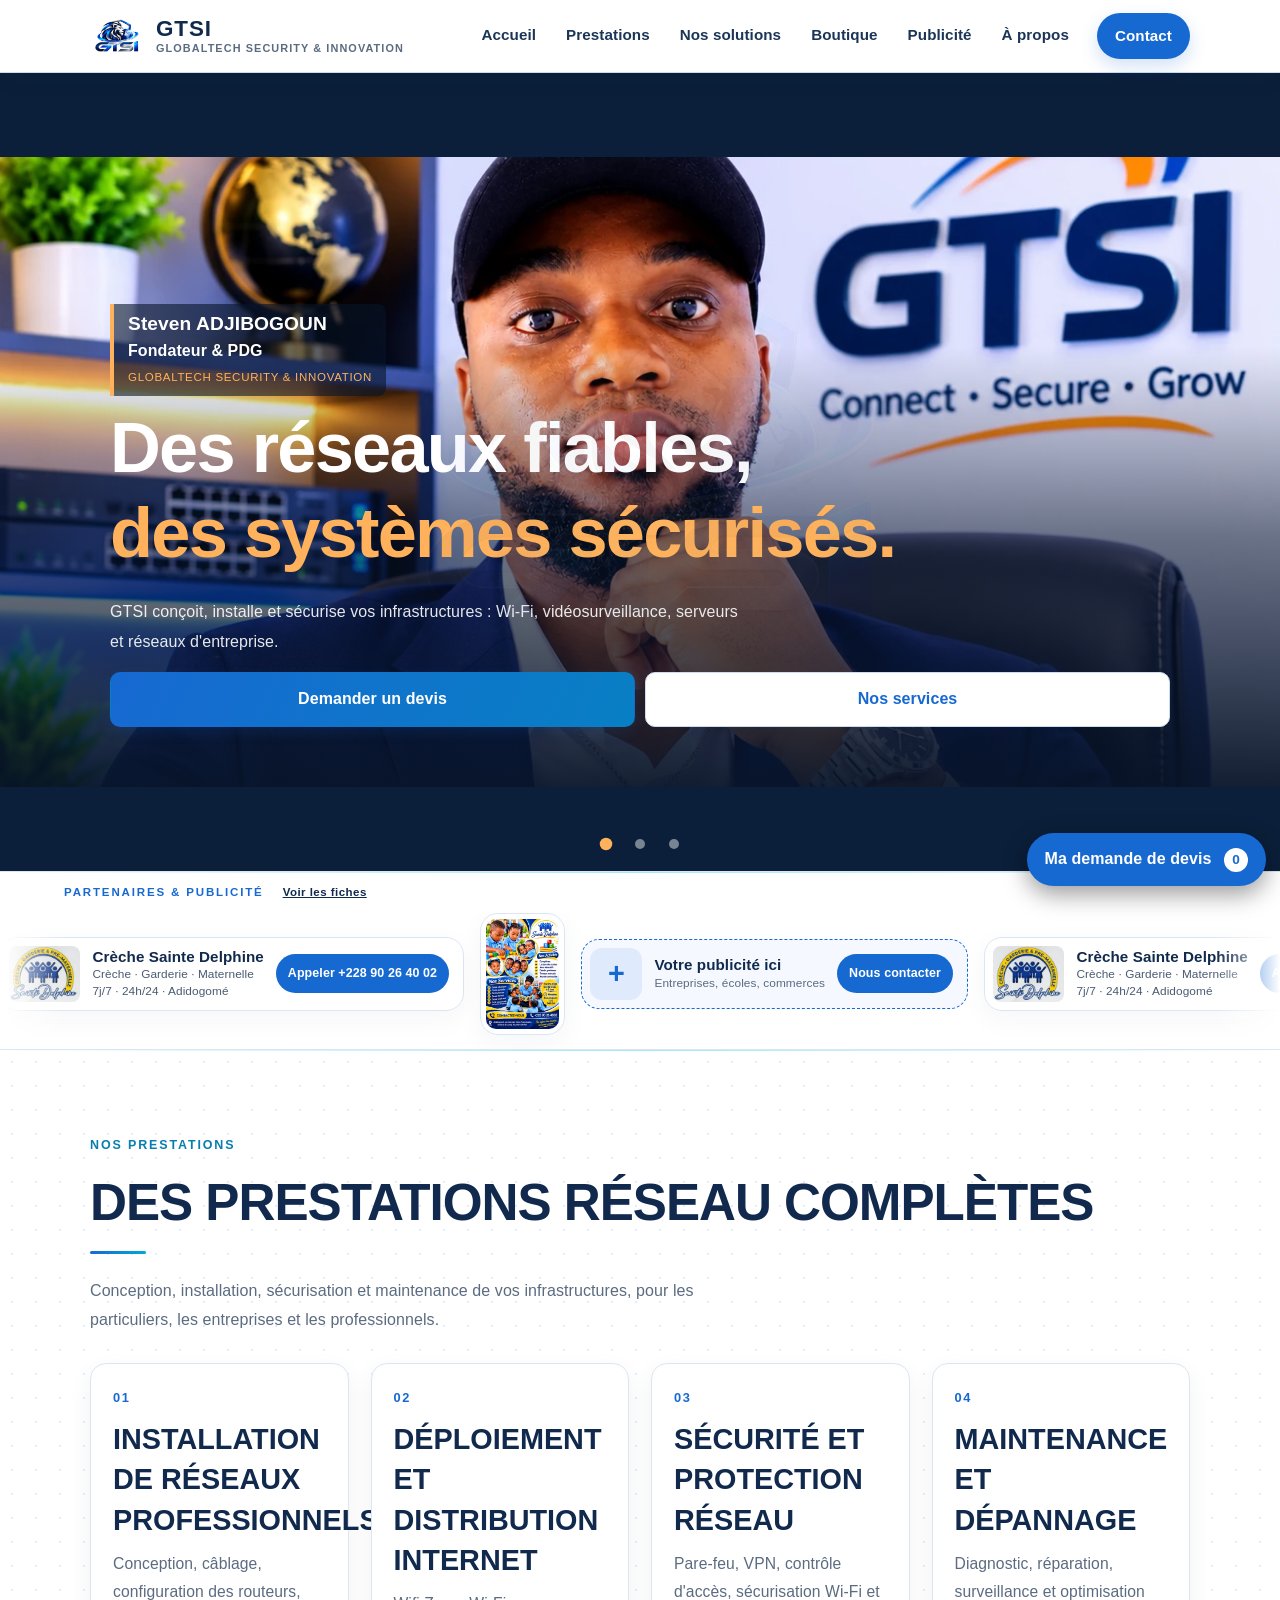
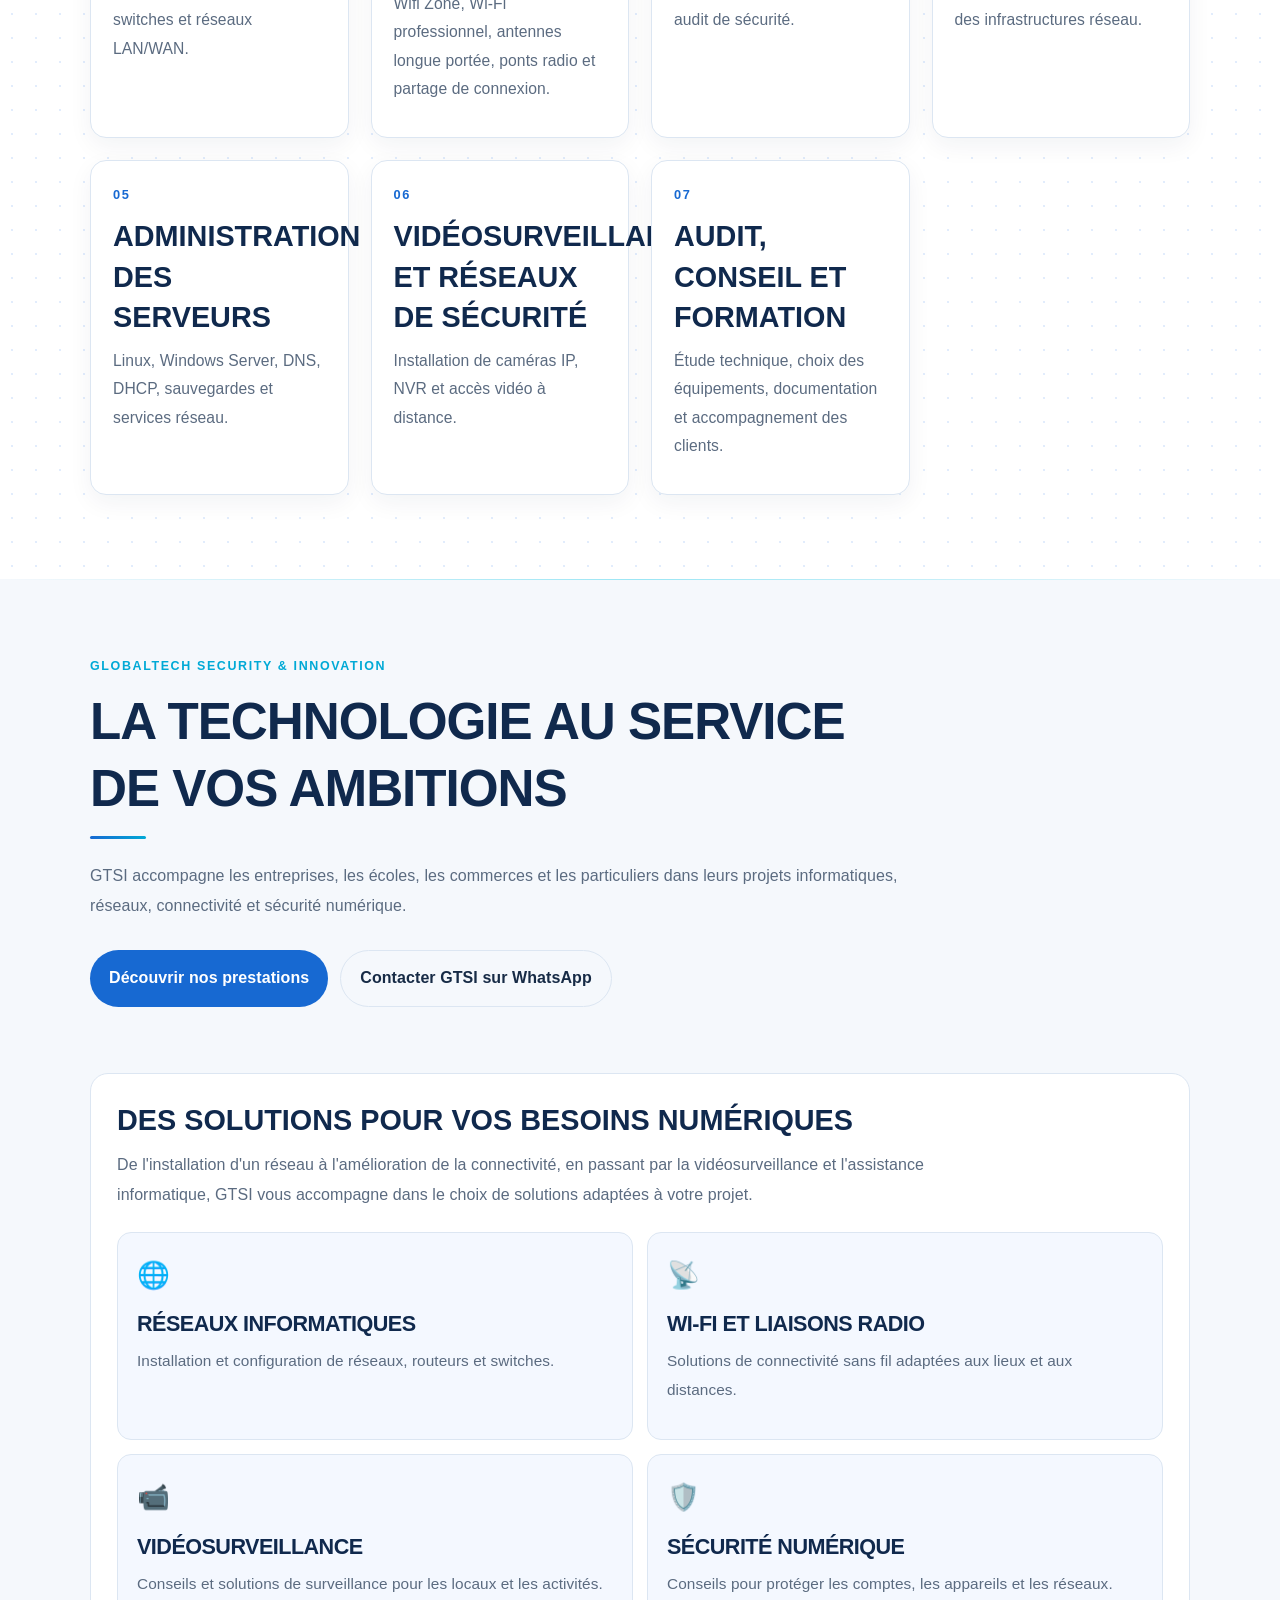
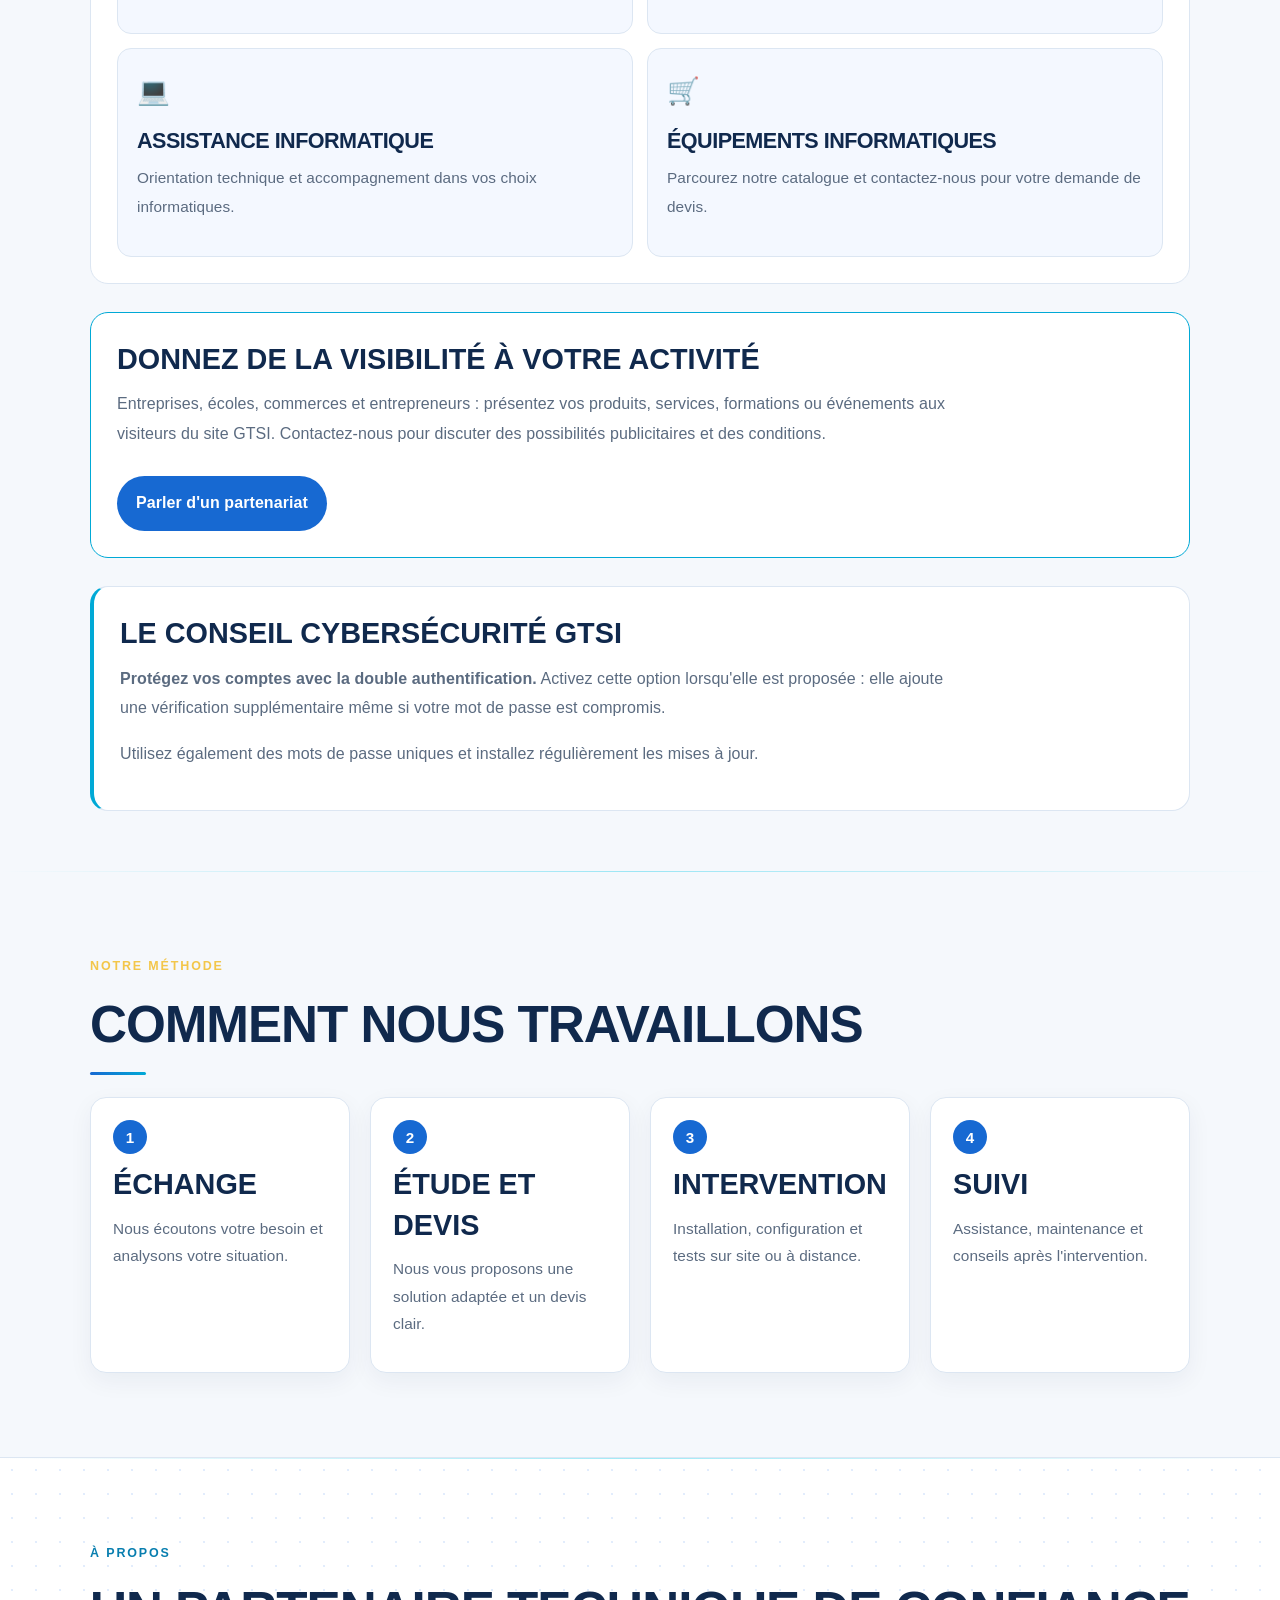
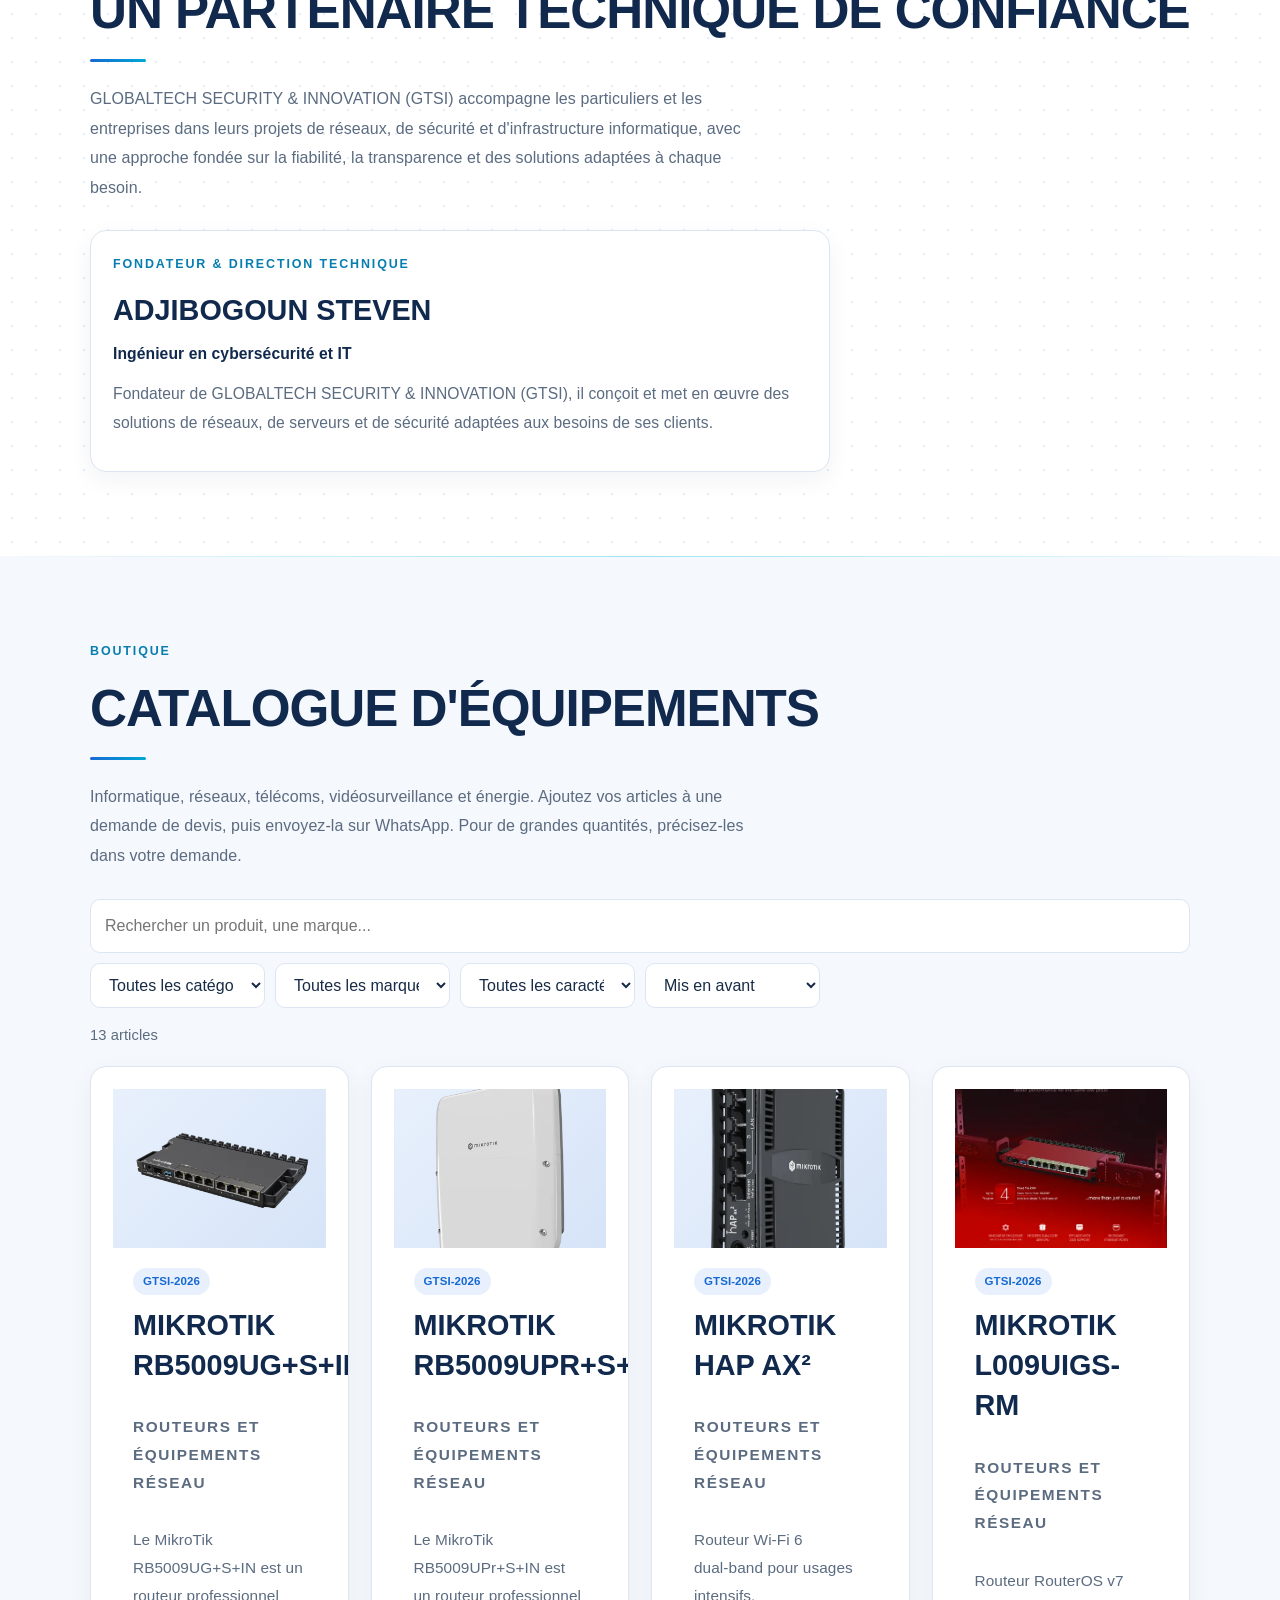
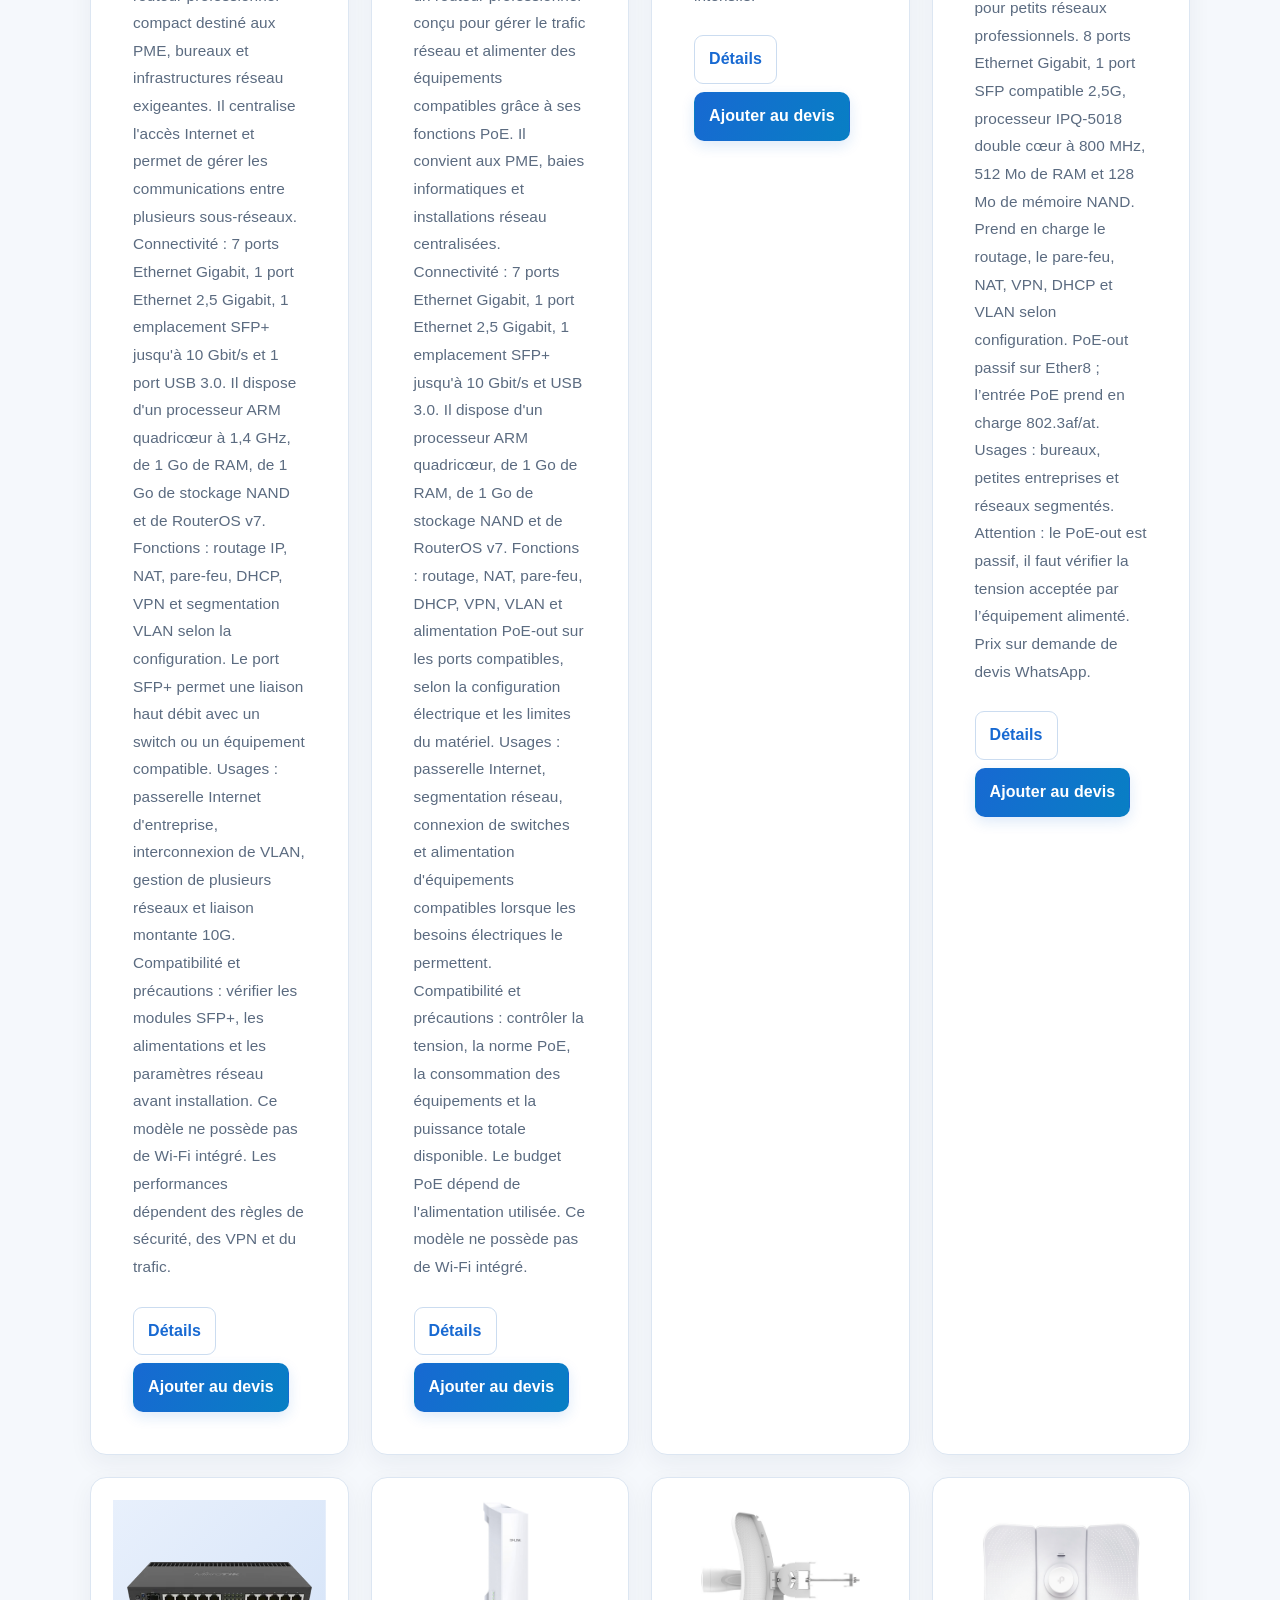
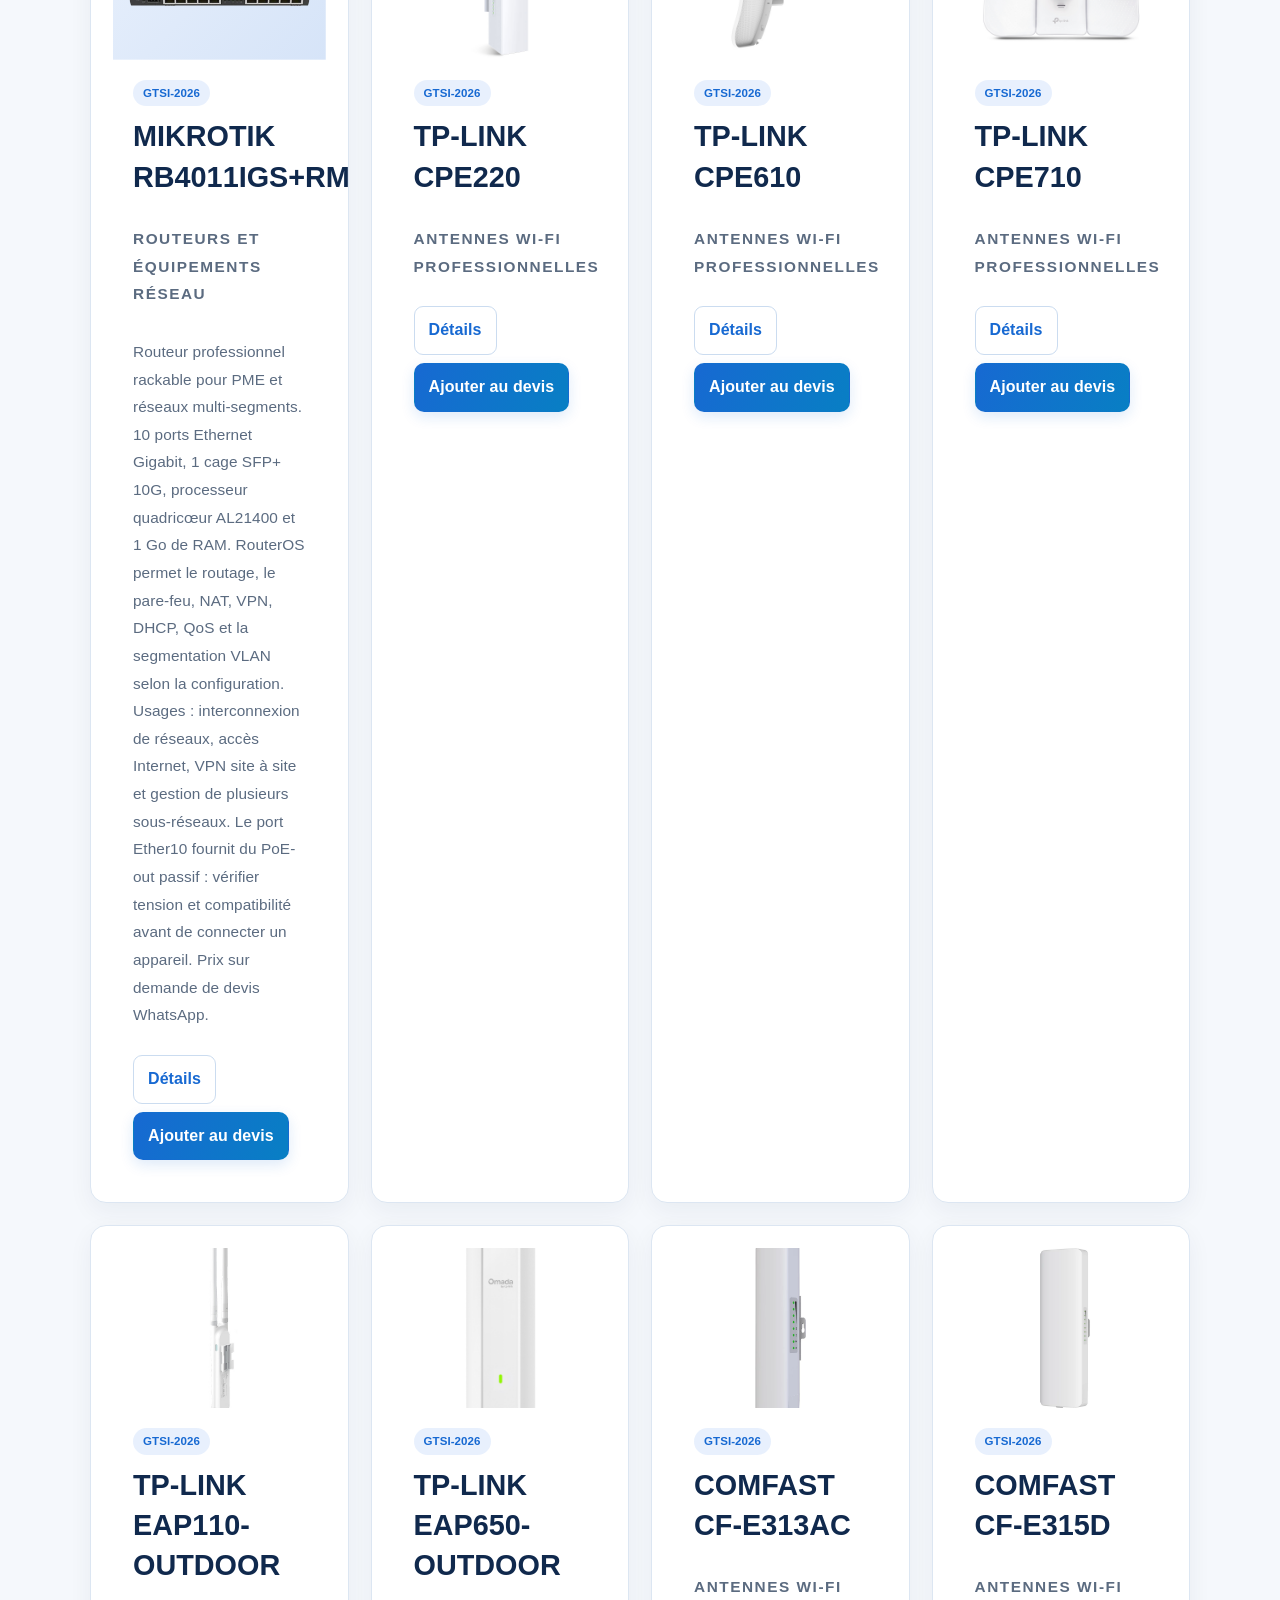
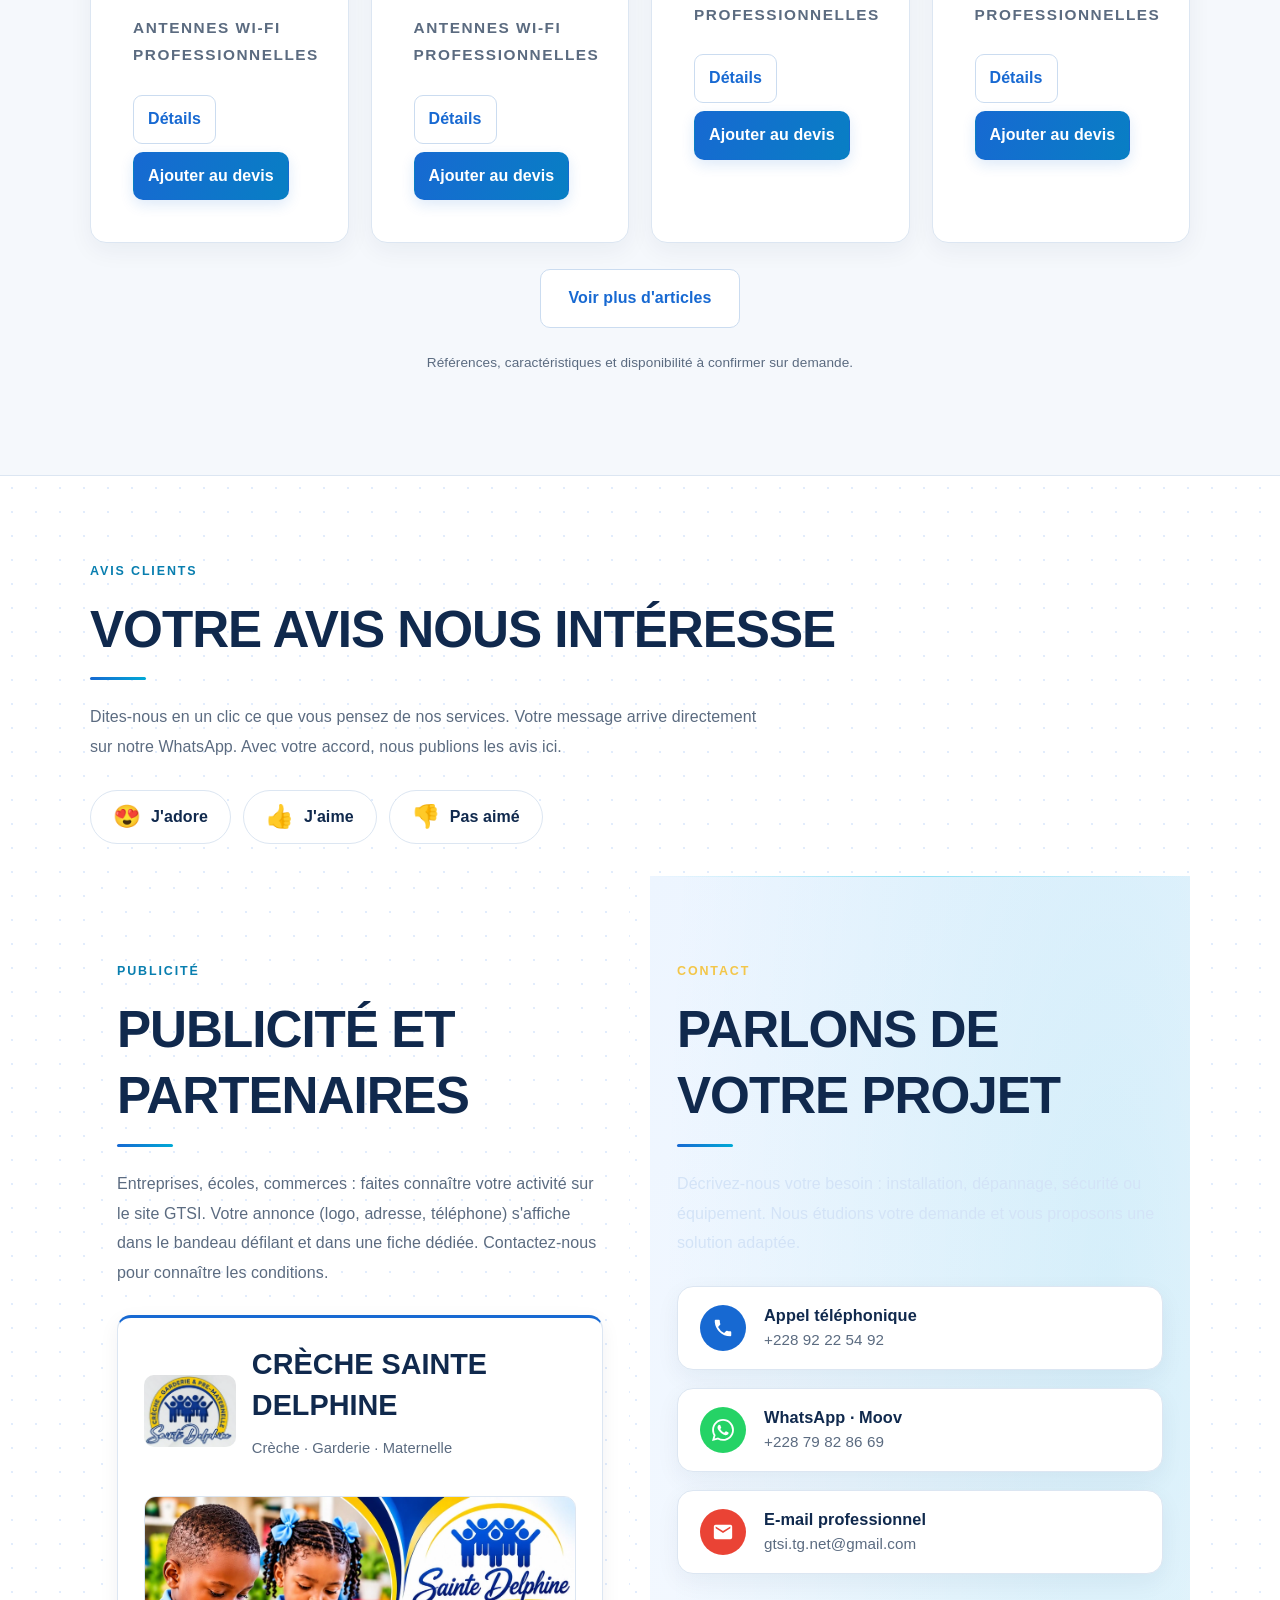
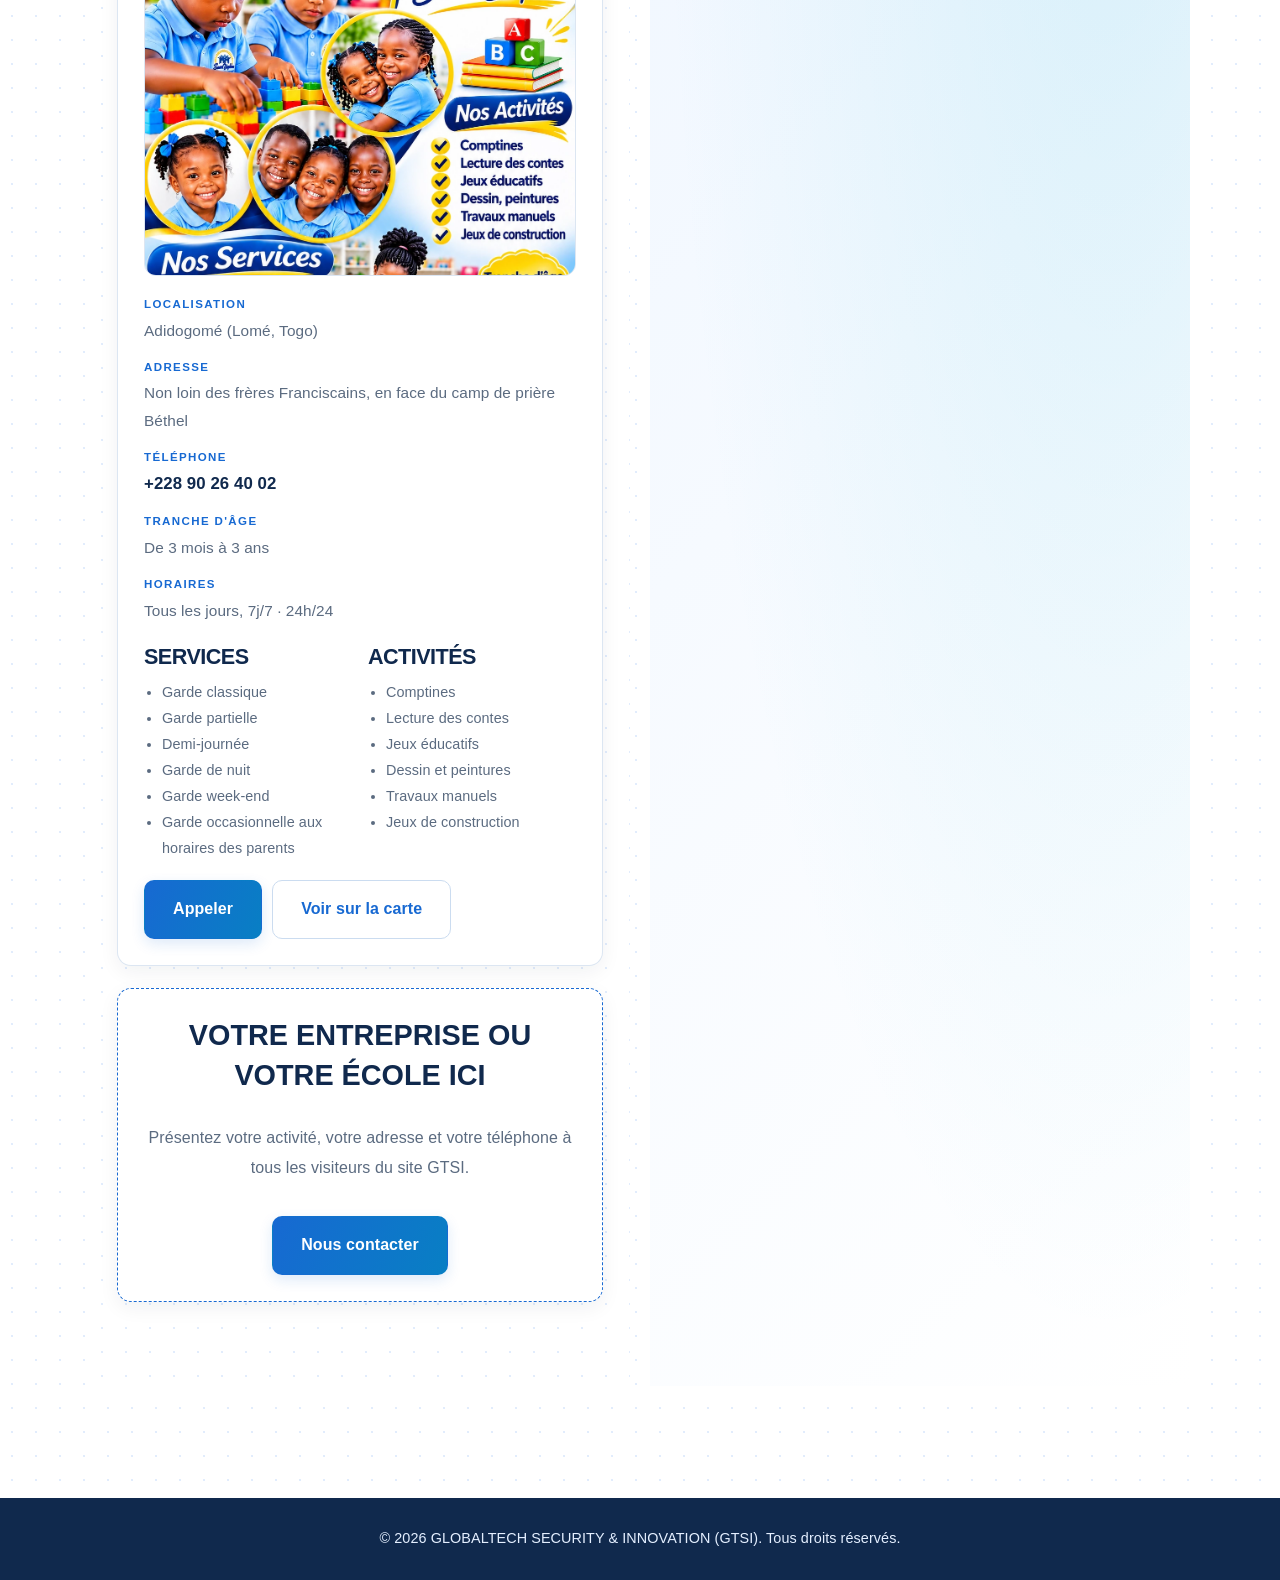
==== index.html @ 39256dfc "Reapply "Mise en ligne de la refonte" This reverts commit 516e13671654c0a7351702b751caa4cf873880cd." ====
<!DOCTYPE html>
<html lang="fr">
<head>
  <meta charset="UTF-8">
  <meta name="viewport" content="width=device-width, initial-scale=1">
  <meta name="description" content="GTSI : installation Wifi Zone, vidéosurveillance, serveurs, VPN, cybersécurité et administration réseau.">
  <meta name="theme-color" content="#ffffff">
  <title>GTSI | Réseaux, Sécurité & Infrastructure IT</title>
  <link rel="icon" type="image/webp" href="assets/images/gtsi-logo.webp">
  <link rel="stylesheet" href="assets/css/gtsi.css?v=20261019_003247">
  <link rel="stylesheet" href="assets/css/light.css?v=20261020_071938">
  <link rel="stylesheet" href="assets/css/premium.css?v=20261022_01">
  <link rel="stylesheet" href="assets/css/hero.css?v=3">
</head>
<body>

<header>
  <nav class="container" aria-label="Navigation principale">
    <a class="brand" href="#accueil" aria-label="GTSI - Accueil">
      <img src="assets/images/gtsi-logo.webp" alt="Logo GTSI"
           width="48" height="48">
      <span class="brand-text">GTSI<small>GlobalTech Security &amp; Innovation</small></span>
    </a>
    <input type="checkbox" id="menu-toggle" class="menu-toggle"
           aria-label="Ouvrir le menu">
    <label for="menu-toggle" class="burger" aria-label="Menu"><span></span></label>
    <ul>
      <li><a href="#accueil">Accueil</a></li>
      <li><a href="#services">Prestations</a></li>
<!-- GTSI-MENU-SIMPLE-V2 -->
      <li><a href="#schemas">Nos solutions</a></li>
      <li><a href="#boutique">Boutique</a></li>
      <li><a href="#nos-partenaires">Publicité</a></li>
      <li><a href="#apropos">À propos</a></li>
      <li><a class="nav-cta" href="#contact">Contact</a></li>
    </ul>
  </nav>
</header>

<main>
  <section class="hero-slider" id="accueil" aria-label="Présentation GTSI">
    <div class="hs-track">
      <div class="hs-slide hs-photo">
        <img class="hs-bg" src="assets/images/equipe/gtsi-fondateur.webp" alt="Steven ADJIBOGOUN, fondateur de GTSI" fetchpriority="high">
        <div class="hs-content">
          <div class="hs-role"><b class="hs-name">Steven ADJIBOGOUN</b><strong>Fondateur &amp; PDG</strong><span>GLOBALTECH SECURITY &amp; INNOVATION</span></div>
          <h1>Des réseaux fiables,<br><span>des systèmes sécurisés.</span></h1>
          <p>GTSI conçoit, installe et sécurise vos infrastructures : Wi-Fi, vidéosurveillance, serveurs et réseaux d'entreprise.</p>
          <div class="actions"><a class="btn" href="#contact">Demander un devis</a> <a class="btn secondary" href="#services">Nos services</a></div>
        </div>
      </div>
      <div class="hs-slide hs-product hs-pub" aria-hidden="true">
        <div class="hs-content">
          <div class="hs-affiche"><img src="assets/images/partenaires/creche-sainte-delphine-affiche-v2.webp?v=5" alt="Affiche de la crèche Sainte Delphine, garderie et maternelle" loading="lazy"></div>
          <div><div class="tag">NOTRE PARTENAIRE</div>
          <h1>Crèche Sainte Delphine<br><span>garderie et maternelle.</span></h1>
          <ul class="hs-infos"><li>👶 De 2 mois à 5 ans</li><li>🕒 Tous les jours, 7J/7, 24H/24</li><li>📍 Adidogomé, en face du camp de prière Béthel</li></ul>
          <div class="actions"><a class="btn alt" href="tel:+22890264002">Appeler le +228 90 26 4002</a> <a class="btn secondary" href="#nos-partenaires">En savoir plus</a></div></div>
        </div>
      </div>
      <div class="hs-slide hs-product" aria-hidden="true">
        <div class="hs-content">
          <div><div class="tag">WI-FI POUR LA MAISON ET LE BUREAU</div>
          <h1>MikroTik hAP ax²<br><span>Wi-Fi 6 performant.</span></h1>
          <div class="actions"><a class="btn" href="#boutique">Voir la boutique</a></div></div>
        </div>
      </div>
    </div>
    <div class="hs-dots"></div>
  </section>

  <!-- PARTNERS:START -->
  <section class="partners" id="partenaires" aria-label="Nos partenaires">
    <div class="partners-label">PARTENAIRES &amp; PUBLICITÉ <a href="#nos-partenaires">Voir les fiches</a></div>
    <div class="marquee"><div class="track"><a class="ad" href="tel:+22890264002"><img src="assets/images/partenaires/creche-sainte-delphine-logo.webp" alt="Logo Crèche Sainte Delphine" height="56" loading="lazy" onerror="this.remove()"><span class="ad-text"><strong>Crèche Sainte Delphine</strong><small>Crèche · Garderie · Maternelle</small><small>7j/7 · 24h/24 · Adidogomé</small></span><span class="ad-cta">Appeler +228 90 26 40 02</span></a><a class="ad flyer" href="#nos-partenaires"><img src="assets/images/partenaires/creche-sainte-delphine-affiche.webp?v=5" alt="Affiche de la Crèche Sainte Delphine" height="110" loading="lazy" onerror="this.parentNode.remove()"></a><a class="ad promo" href="https://wa.me/22879828669?text=Bonjour%20GTSI%2C%20je%20souhaite%20faire%20ma%20publicit%C3%A9%20sur%20votre%20site." target="_blank" rel="noopener noreferrer"><span class="ad-plus" aria-hidden="true">+</span><span class="ad-text"><strong>Votre publicité ici</strong><small>Entreprises, écoles, commerces</small></span><span class="ad-cta">Nous contacter</span></a><a class="ad" href="tel:+22890264002"><img src="assets/images/partenaires/creche-sainte-delphine-logo.webp" alt="Logo Crèche Sainte Delphine" height="56" loading="lazy" onerror="this.remove()"><span class="ad-text"><strong>Crèche Sainte Delphine</strong><small>Crèche · Garderie · Maternelle</small><small>7j/7 · 24h/24 · Adidogomé</small></span><span class="ad-cta">Appeler +228 90 26 40 02</span></a><a class="ad flyer" href="#nos-partenaires"><img src="assets/images/partenaires/creche-sainte-delphine-affiche.webp?v=5" alt="Affiche de la Crèche Sainte Delphine" height="110" loading="lazy" onerror="this.parentNode.remove()"></a><a class="ad promo" href="https://wa.me/22879828669?text=Bonjour%20GTSI%2C%20je%20souhaite%20faire%20ma%20publicit%C3%A9%20sur%20votre%20site." target="_blank" rel="noopener noreferrer"><span class="ad-plus" aria-hidden="true">+</span><span class="ad-text"><strong>Votre publicité ici</strong><small>Entreprises, écoles, commerces</small></span><span class="ad-cta">Nous contacter</span></a><a class="ad" href="tel:+22890264002"><img src="assets/images/partenaires/creche-sainte-delphine-logo.webp" alt="Logo Crèche Sainte Delphine" height="56" loading="lazy" onerror="this.remove()"><span class="ad-text"><strong>Crèche Sainte Delphine</strong><small>Crèche · Garderie · Maternelle</small><small>7j/7 · 24h/24 · Adidogomé</small></span><span class="ad-cta">Appeler +228 90 26 40 02</span></a><a class="ad flyer" href="#nos-partenaires"><img src="assets/images/partenaires/creche-sainte-delphine-affiche.webp?v=5" alt="Affiche de la Crèche Sainte Delphine" height="110" loading="lazy" onerror="this.parentNode.remove()"></a><a class="ad promo" href="https://wa.me/22879828669?text=Bonjour%20GTSI%2C%20je%20souhaite%20faire%20ma%20publicit%C3%A9%20sur%20votre%20site." target="_blank" rel="noopener noreferrer"><span class="ad-plus" aria-hidden="true">+</span><span class="ad-text"><strong>Votre publicité ici</strong><small>Entreprises, écoles, commerces</small></span><span class="ad-cta">Nous contacter</span></a><a class="ad" href="tel:+22890264002" tabindex="-1" aria-hidden="true"><img src="assets/images/partenaires/creche-sainte-delphine-logo.webp" alt="Logo Crèche Sainte Delphine" height="56" loading="lazy" onerror="this.remove()"><span class="ad-text"><strong>Crèche Sainte Delphine</strong><small>Crèche · Garderie · Maternelle</small><small>7j/7 · 24h/24 · Adidogomé</small></span><span class="ad-cta">Appeler +228 90 26 40 02</span></a><a class="ad flyer" href="#nos-partenaires" tabindex="-1" aria-hidden="true"><img src="assets/images/partenaires/creche-sainte-delphine-affiche.webp?v=5" alt="Affiche de la Crèche Sainte Delphine" height="110" loading="lazy" onerror="this.parentNode.remove()"></a><a class="ad promo" href="https://wa.me/22879828669?text=Bonjour%20GTSI%2C%20je%20souhaite%20faire%20ma%20publicit%C3%A9%20sur%20votre%20site." target="_blank" rel="noopener noreferrer" tabindex="-1" aria-hidden="true"><span class="ad-plus" aria-hidden="true">+</span><span class="ad-text"><strong>Votre publicité ici</strong><small>Entreprises, écoles, commerces</small></span><span class="ad-cta">Nous contacter</span></a><a class="ad" href="tel:+22890264002" tabindex="-1" aria-hidden="true"><img src="assets/images/partenaires/creche-sainte-delphine-logo.webp" alt="Logo Crèche Sainte Delphine" height="56" loading="lazy" onerror="this.remove()"><span class="ad-text"><strong>Crèche Sainte Delphine</strong><small>Crèche · Garderie · Maternelle</small><small>7j/7 · 24h/24 · Adidogomé</small></span><span class="ad-cta">Appeler +228 90 26 40 02</span></a><a class="ad flyer" href="#nos-partenaires" tabindex="-1" aria-hidden="true"><img src="assets/images/partenaires/creche-sainte-delphine-affiche.webp?v=5" alt="Affiche de la Crèche Sainte Delphine" height="110" loading="lazy" onerror="this.parentNode.remove()"></a><a class="ad promo" href="https://wa.me/22879828669?text=Bonjour%20GTSI%2C%20je%20souhaite%20faire%20ma%20publicit%C3%A9%20sur%20votre%20site." target="_blank" rel="noopener noreferrer" tabindex="-1" aria-hidden="true"><span class="ad-plus" aria-hidden="true">+</span><span class="ad-text"><strong>Votre publicité ici</strong><small>Entreprises, écoles, commerces</small></span><span class="ad-cta">Nous contacter</span></a><a class="ad" href="tel:+22890264002" tabindex="-1" aria-hidden="true"><img src="assets/images/partenaires/creche-sainte-delphine-logo.webp" alt="Logo Crèche Sainte Delphine" height="56" loading="lazy" onerror="this.remove()"><span class="ad-text"><strong>Crèche Sainte Delphine</strong><small>Crèche · Garderie · Maternelle</small><small>7j/7 · 24h/24 · Adidogomé</small></span><span class="ad-cta">Appeler +228 90 26 40 02</span></a><a class="ad flyer" href="#nos-partenaires" tabindex="-1" aria-hidden="true"><img src="assets/images/partenaires/creche-sainte-delphine-affiche.webp?v=5" alt="Affiche de la Crèche Sainte Delphine" height="110" loading="lazy" onerror="this.parentNode.remove()"></a><a class="ad promo" href="https://wa.me/22879828669?text=Bonjour%20GTSI%2C%20je%20souhaite%20faire%20ma%20publicit%C3%A9%20sur%20votre%20site." target="_blank" rel="noopener noreferrer" tabindex="-1" aria-hidden="true"><span class="ad-plus" aria-hidden="true">+</span><span class="ad-text"><strong>Votre publicité ici</strong><small>Entreprises, écoles, commerces</small></span><span class="ad-cta">Nous contacter</span></a></div></div>
  </section>
  <!-- PARTNERS:END -->

  <section id="services">
    <div class="container">
      <div class="tag">NOS PRESTATIONS</div>
      <h2>Des prestations réseau complètes</h2>
      <p class="section-intro">
        Conception, installation, sécurisation et maintenance de vos
        infrastructures, pour les particuliers, les entreprises et les
        professionnels.
      </p>
      <div class="cards">
        <article class="card"><span class="num">01</span><h3>Installation de réseaux professionnels</h3><p>Conception, câblage, configuration des routeurs, switches et réseaux LAN/WAN.</p></article>
        <article class="card"><span class="num">02</span><h3>Déploiement et distribution Internet</h3><p>Wifi Zone, Wi-Fi professionnel, antennes longue portée, ponts radio et partage de connexion.</p></article>
        <article class="card"><span class="num">03</span><h3>Sécurité et protection réseau</h3><p>Pare-feu, VPN, contrôle d'accès, sécurisation Wi-Fi et audit de sécurité.</p></article>
        <article class="card"><span class="num">04</span><h3>Maintenance et dépannage</h3><p>Diagnostic, réparation, surveillance et optimisation des infrastructures réseau.</p></article>
        <article class="card"><span class="num">05</span><h3>Administration des serveurs</h3><p>Linux, Windows Server, DNS, DHCP, sauvegardes et services réseau.</p></article>
        <article class="card"><span class="num">06</span><h3>Vidéosurveillance et réseaux de sécurité</h3><p>Installation de caméras IP, NVR et accès vidéo à distance.</p></article>
        <article class="card"><span class="num">07</span><h3>Audit, conseil et formation</h3><p>Étude technique, choix des équipements, documentation et accompagnement des clients.</p></article>
      </div>
    </div>
  </section>


<!-- GTSI-ACCUEIL-SIMPLIFIE-V2 -->
  <section id="schemas" class="gtsi-presentation">
    <div class="container">

      <div class="gtsi-intro">
        <span class="gtsi-eyebrow">GLOBALTECH SECURITY &amp; INNOVATION</span>
        <h2>La technologie au service de vos ambitions</h2>
        <p>
          GTSI accompagne les entreprises, les écoles, les commerces et les
          particuliers dans leurs projets informatiques, réseaux, connectivité
          et sécurité numérique.
        </p>
        <div class="gtsi-intro-actions">
          <a class="gtsi-contact-link" href="#services">Découvrir nos prestations</a>
          <a class="gtsi-contact-link gtsi-secondary-link"
             href="https://wa.me/22879828669">Contacter GTSI sur WhatsApp</a>
        </div>
      </div>

      <div class="gtsi-content-block">
        <h3>Des solutions pour vos besoins numériques</h3>
        <p>
          De l'installation d'un réseau à l'amélioration de la connectivité,
          en passant par la vidéosurveillance et l'assistance informatique,
          GTSI vous accompagne dans le choix de solutions adaptées à votre projet.
        </p>
        <div class="gtsi-service-grid">
          <article class="gtsi-service-card">
            <span class="gtsi-service-icon" aria-hidden="true">🌐</span>
            <h4>Réseaux informatiques</h4>
            <p>Installation et configuration de réseaux, routeurs et switches.</p>
          </article>
          <article class="gtsi-service-card">
            <span class="gtsi-service-icon" aria-hidden="true">📡</span>
            <h4>Wi-Fi et liaisons radio</h4>
            <p>Solutions de connectivité sans fil adaptées aux lieux et aux distances.</p>
          </article>
          <article class="gtsi-service-card">
            <span class="gtsi-service-icon" aria-hidden="true">📹</span>
            <h4>Vidéosurveillance</h4>
            <p>Conseils et solutions de surveillance pour les locaux et les activités.</p>
          </article>
          <article class="gtsi-service-card">
            <span class="gtsi-service-icon" aria-hidden="true">🛡️</span>
            <h4>Sécurité numérique</h4>
            <p>Conseils pour protéger les comptes, les appareils et les réseaux.</p>
          </article>
          <article class="gtsi-service-card">
            <span class="gtsi-service-icon" aria-hidden="true">💻</span>
            <h4>Assistance informatique</h4>
            <p>Orientation technique et accompagnement dans vos choix informatiques.</p>
          </article>
          <article class="gtsi-service-card">
            <span class="gtsi-service-icon" aria-hidden="true">🛒</span>
            <h4>Équipements informatiques</h4>
            <p>Parcourez notre catalogue et contactez-nous pour votre demande de devis.</p>
          </article>
        </div>
      </div>

      <div class="gtsi-content-block gtsi-advertising" id="publicite-gtsi">
        <h3>Donnez de la visibilité à votre activité</h3>
        <p>
          Entreprises, écoles, commerces et entrepreneurs : présentez vos
          produits, services, formations ou événements aux visiteurs du site GTSI.
          Contactez-nous pour discuter des possibilités publicitaires et des conditions.
        </p>
        <a class="gtsi-contact-link" href="#contact">Parler d'un partenariat</a>
      </div>

      <div class="gtsi-content-block gtsi-tip-feature">
        <h3>Le conseil cybersécurité GTSI</h3>
        <p>
          <strong>Protégez vos comptes avec la double authentification.</strong>
          Activez cette option lorsqu'elle est proposée : elle ajoute une
          vérification supplémentaire même si votre mot de passe est compromis.
        </p>
        <p>Utilisez également des mots de passe uniques et installez régulièrement les mises à jour.</p>
      </div>

    </div>
  </section>

  <section class="alt" id="methode">
    <div class="container">
      <div class="tag">NOTRE MÉTHODE</div>
      <h2>Comment nous travaillons</h2>
      <ol class="steps">
        <li class="step"><span class="num">1</span><h3>Échange</h3><p>Nous écoutons votre besoin et analysons votre situation.</p></li>
        <li class="step"><span class="num">2</span><h3>Étude et devis</h3><p>Nous vous proposons une solution adaptée et un devis clair.</p></li>
        <li class="step"><span class="num">3</span><h3>Intervention</h3><p>Installation, configuration et tests sur site ou à distance.</p></li>
        <li class="step"><span class="num">4</span><h3>Suivi</h3><p>Assistance, maintenance et conseils après l'intervention.</p></li>
      </ol>
    </div>
  </section>

  <section id="apropos">
    <div class="container">
      <div class="tag">À PROPOS</div>
      <h2>Un partenaire technique de confiance</h2>
      <p class="section-intro">
        GLOBALTECH SECURITY &amp; INNOVATION (GTSI) accompagne les particuliers et les
        entreprises dans leurs projets de réseaux, de sécurité et
        d'infrastructure informatique, avec une approche fondée sur la
        fiabilité, la transparence et des solutions adaptées à chaque besoin.
      </p>
      <article class="card founder">
        <div class="tag">FONDATEUR &amp; DIRECTION TECHNIQUE</div>
        <h3>ADJIBOGOUN STEVEN</h3>
        <p><strong>Ingénieur en cybersécurité et IT</strong></p>
        <p>
          Fondateur de GLOBALTECH SECURITY &amp; INNOVATION (GTSI), il conçoit et met en
          œuvre des solutions de réseaux, de serveurs et de sécurité adaptées
          aux besoins de ses clients.
        </p>
      </article>
    </div>
  </section>

  <!-- BOUTIQUE:START -->
  <section id="boutique">
    <div class="container">
      <div class="tag">BOUTIQUE</div>
      <h2>Catalogue d'équipements</h2>
      <p class="section-intro">
        Informatique, réseaux, télécoms, vidéosurveillance et énergie.
        Ajoutez vos articles à une demande de devis, puis envoyez-la sur
        WhatsApp. Pour de grandes quantités, précisez-les dans votre demande.
      </p>
      <div class="shop-controls">
        <input id="b-q" type="search" aria-label="Rechercher"
               placeholder="Rechercher un produit, une marque...">
        <select id="b-cat" aria-label="Catégorie"></select>
        <select id="b-marque" aria-label="Marque"></select>
        <select id="b-tag" aria-label="Caractéristiques"></select>
        <select id="b-sort" aria-label="Trier">
          <option value="vedette">Mis en avant</option>
          <option value="az">Nom A → Z</option>
          <option value="za">Nom Z → A</option>
        </select>
      </div>
      <p id="b-count" class="shop-count"></p>
      <div class="products" id="b-grid"></div>
      <div class="shop-more">
        <button class="btn secondary" id="b-more" data-act="more"
                type="button" hidden>Voir plus d'articles</button>
      </div>
      <p class="shop-note">
        Références, caractéristiques et disponibilité à confirmer sur demande.
      </p>
    </div>
  </section>
  <button id="b-cart-btn" class="cart-btn" data-act="cart" type="button">
    Ma demande de devis <span id="b-cart-count">0</span></button>
  <dialog id="b-dlg"><div id="b-dlg-body"></div></dialog>
  <dialog id="b-cart">
    <h3>Ma demande de devis</h3>
    <ul id="b-cart-list" class="cart-list"></ul>
    <label for="b-who">Nom du client ou de l’entreprise *</label>
    <input id="b-who" type="text"
           placeholder="Votre nom complet ou le nom de votre entreprise"
           autocomplete="name" required>

    <label for="b-address">Adresse complète *</label>
    <textarea id="b-address" rows="3"
              placeholder="Quartier, rue, ville, pays"
              autocomplete="street-address" required></textarea>
    <div class="dlg-actions">
      <a id="b-send" class="btn btn-wa" href="#" target="_blank"
         rel="noopener noreferrer">Envoyer sur WhatsApp</a>
      <a id="b-email" class="btn secondary" href="#">Envoyer par e-mail</a>
      <a class="btn secondary" href="sms:+22892225492">Envoyer un SMS à GTSI : +228 92 22 54 92</a>
      <button class="btn secondary" data-act="clear" type="button">Vider</button>
      <button class="btn secondary" data-act="close" type="button">Fermer</button>
    </div>
  </dialog>
  <!-- BOUTIQUE:END -->

  <!-- AVIS:START -->
  <section id="avis">
    <div class="container">
      <div class="tag">AVIS CLIENTS</div>
      <h2>Votre avis nous intéresse</h2>
      <p class="section-intro">
        Dites-nous en un clic ce que vous pensez de nos
        services. Votre message arrive directement sur notre
        WhatsApp. Avec votre accord, nous publions les avis ici.
      </p>
      <div class="reactions">
        <a class="react" href="https://wa.me/22879828669?text=Bonjour%20GTSI%2C%20j%27adore%20vos%20services%20%F0%9F%98%8D" target="_blank" rel="noopener noreferrer"><span>&#x1F60D;</span>J'adore</a>
        <a class="react" href="https://wa.me/22879828669?text=Bonjour%20GTSI%2C%20j%27aime%20vos%20services%20%F0%9F%91%8D" target="_blank" rel="noopener noreferrer"><span>&#x1F44D;</span>J'aime</a>
        <a class="react" href="https://wa.me/22879828669?text=Bonjour%20GTSI%2C%20je%20n%27ai%20pas%20aim%C3%A9%20%F0%9F%91%8E.%20Voici%20pourquoi%20%3A%20" target="_blank" rel="noopener noreferrer"><span>&#x1F44E;</span>Pas aimé</a>
      </div>
      <div class="reviews">
        <!-- MODELE à copier-coller, avec l'accord du client :
        <blockquote class="review">
          <p>Texte de l'avis du client.</p>
          <footer>
  <div class="container footer-grid">
    <div>
      <strong>GTSI</strong>
      <p>GLOBALTECH SECURITY &amp; INNOVATION<br>Réseaux, sécurité et infrastructure IT.</p>
    </div>
      <a class="btn secondary" href="https://chat.whatsapp.com/D38bQRvBFoFGdwJrJciyEL" target="_blank" rel="noopener noreferrer">Rejoindre notre communauté WhatsApp</a>
    </div>
  </section>
  <!-- AVIS:END -->

  <!-- PARTNERCARDS:START -->
  <section id="nos-partenaires">
    <div class="container">
      <div class="tag">PUBLICITÉ</div>
      <h2>Publicité et partenaires</h2>
      <p class="section-intro">Entreprises, écoles, commerces : faites connaître votre activité sur le site GTSI. Votre annonce (logo, adresse, téléphone) s'affiche dans le bandeau défilant et dans une fiche dédiée. Contactez-nous pour connaître les conditions.</p>
      <div class="partner-cards">
        <article class="partner-card"><div class="pc-head"><img src="assets/images/partenaires/creche-sainte-delphine-logo.webp" alt="Logo Crèche Sainte Delphine" loading="lazy" onerror="this.remove()"><div><h3>Crèche Sainte Delphine</h3><p>Crèche · Garderie · Maternelle</p></div></div><a class="pc-flyer" href="assets/images/partenaires/creche-sainte-delphine-affiche.webp?v=5" target="_blank" rel="noopener noreferrer"><img src="assets/images/partenaires/creche-sainte-delphine-affiche.webp?v=5" alt="Affiche de la Crèche Sainte Delphine" loading="lazy" onerror="this.parentNode.remove()"></a><ul class="pc-info"><li><strong>Localisation</strong>Adidogomé (Lomé, Togo)</li><li><strong>Adresse</strong>Non loin des frères Franciscains, en face du camp de prière Béthel</li><li><strong>Téléphone</strong><a href="tel:+22890264002">+228 90 26 40 02</a></li><li><strong>Tranche d'âge</strong>De 3 mois à 3 ans</li><li><strong>Horaires</strong>Tous les jours, 7j/7 · 24h/24</li></ul><div class="pc-cols"><div><h4>Services</h4><ul><li>Garde classique</li><li>Garde partielle</li><li>Demi-journée</li><li>Garde de nuit</li><li>Garde week-end</li><li>Garde occasionnelle aux horaires des parents</li></ul></div><div><h4>Activités</h4><ul><li>Comptines</li><li>Lecture des contes</li><li>Jeux éducatifs</li><li>Dessin et peintures</li><li>Travaux manuels</li><li>Jeux de construction</li></ul></div></div><div class="pc-actions"><a class="btn" href="tel:+22890264002">Appeler</a><a class="btn secondary" href="https://www.google.com/maps/search/?api=1&amp;query=Cr%C3%A8che%20Sainte%20Delphine%20Adidogom%C3%A9%20%28Lom%C3%A9%2C%20Togo%29" target="_blank" rel="noopener noreferrer">Voir sur la carte</a></div></article>
        <article class="partner-card promo"><h3>Votre entreprise ou votre école ici</h3><p>Présentez votre activité, votre adresse et votre téléphone à tous les visiteurs du site GTSI.</p><div class="pc-actions"><a class="btn" href="https://wa.me/22879828669?text=Bonjour%20GTSI%2C%20je%20souhaite%20faire%20ma%20publicit%C3%A9%20sur%20votre%20site." target="_blank" rel="noopener noreferrer">Nous contacter</a></div></article>
      </div>
    </div>
  </section>
  <!-- PARTNERCARDS:END -->

  <section class="contact" id="contact">
    <div class="container">
      <div class="tag">CONTACT</div>
      <h2>Parlons de votre projet</h2>
      <p class="section-intro">Décrivez-nous votre besoin : installation, dépannage, sécurité ou équipement. Nous étudions votre demande et vous proposons une solution adaptée.</p>
      <div class="contact-options">
        <a class="contact-option phone-option" href="tel:+22892225492">
          <span class="contact-icon" aria-hidden="true">
            <svg viewBox="0 0 24 24" width="22" height="22" focusable="false"><path d="M6.62 10.79a15.05 15.05 0 006.59 6.59l2.2-2.2a1 1 0 011.02-.24c1.12.37 2.33.57 3.57.57a1 1 0 011 1V20a1 1 0 01-1 1A17 17 0 013 4a1 1 0 011-1h3.5a1 1 0 011 1c0 1.25.2 2.45.57 3.57a1 1 0 01-.25 1.02l-2.2 2.2z"/></svg>
          </span>
          <span class="contact-text"><strong>Appel téléphonique</strong><small>+228 92 22 54 92</small></span>
        </a>

        <a class="contact-option whatsapp-option" href="https://wa.me/22879828669" target="_blank" rel="noopener noreferrer">
          <span class="contact-icon" aria-hidden="true">
            <svg viewBox="0 0 24 24" width="22" height="22" focusable="false"><path d="M17.472 14.382c-.297-.149-1.758-.867-2.03-.967-.273-.099-.471-.148-.67.15-.197.297-.767.966-.94 1.164-.173.199-.347.223-.644.075-.297-.15-1.255-.463-2.39-1.475-.883-.788-1.48-1.761-1.653-2.059-.173-.297-.018-.458.13-.606.134-.133.298-.347.446-.52.149-.174.198-.298.298-.497.099-.198.05-.371-.025-.52-.075-.149-.669-1.612-.916-2.207-.242-.579-.487-.5-.669-.51-.173-.008-.371-.01-.57-.01-.198 0-.52.074-.792.372-.272.297-1.04 1.016-1.04 2.479 0 1.462 1.065 2.875 1.213 3.074.149.198 2.096 3.2 5.077 4.487.709.306 1.262.489 1.694.625.712.227 1.36.195 1.871.118.571-.085 1.758-.719 2.006-1.413.248-.694.248-1.289.173-1.413-.074-.124-.272-.198-.57-.347m-5.421 7.403h-.004a9.87 9.87 0 01-5.031-1.378l-.361-.214-3.741.982.998-3.648-.235-.374a9.86 9.86 0 01-1.51-5.26c.001-5.45 4.436-9.884 9.888-9.884 2.64 0 5.122 1.03 6.988 2.898a9.825 9.825 0 012.893 6.994c-.003 5.45-4.437 9.884-9.885 9.884m8.413-18.297A11.815 11.815 0 0012.05 0C5.495 0 .16 5.335.157 11.892c0 2.096.547 4.142 1.588 5.945L.057 24l6.305-1.654a11.882 11.882 0 005.683 1.448h.005c6.554 0 11.89-5.335 11.893-11.893a11.821 11.821 0 00-3.48-8.413Z"/></svg>
          </span>
          <span class="contact-text"><strong>WhatsApp · Moov</strong><small>+228 79 82 86 69</small></span>
        </a>

        <a class="contact-option email-option" href="mailto:gtsi.tg.net@gmail.com?subject=Demande%20de%20service%20GTSI">
          <span class="contact-icon" aria-hidden="true">
            <svg viewBox="0 0 24 24" width="22" height="22" focusable="false"><path d="M20 4H4a2 2 0 00-2 2v12a2 2 0 002 2h16a2 2 0 002-2V6a2 2 0 00-2-2zm0 4-8 5-8-5V6l8 5 8-5v2z"/></svg>
          </span>
          <span class="contact-text"><strong>E-mail professionnel</strong><small>gtsi.tg.net@gmail.com</small></span>
        </a>
      </div>
    </div>
  </section>
</main>

<footer>
  <div class="container">
    © <span id="year">2026</span> GLOBALTECH SECURITY &amp; INNOVATION (GTSI). Tous droits réservés.
  </div>
</footer>

<script>document.querySelectorAll("header ul a").forEach(function(a){a.addEventListener("click",function(){document.getElementById("menu-toggle").checked=false;});});</script>
<script src="assets/js/catalogue.js"></script>
<script src="assets/js/antennes-tplink.js"></script>
<script src="assets/js/catalogue-details.js"></script>
<script src="assets/js/boutique.js"></script>
<script src="assets/js/main.js"></script>
  <script src="assets/js/hero.js?v=3"></script>
</body>
</html>
---- assets/css/gtsi.css ----
:root {
  --bg: #0a1628;
  --bg-2: #0f2038;
  --card: #152a47;
  --border: #25416a;
  --text: #e8eef7;
  --muted: #a9b9cf;
  --cyan: #2fd0ec;
  --blue: #2a7bff;
  --navy: #0b1f3a;
}

* { box-sizing: border-box; margin: 0; padding: 0; }
html { scroll-behavior: smooth; scroll-padding-top: 90px; -webkit-text-size-adjust: 100%; }

body {
  font-family: system-ui, -apple-system, "Segoe UI", Roboto, Arial, sans-serif;
  font-size: 16px;
  line-height: 1.7;
  background: var(--bg);
  color: var(--text);
}

a { color: inherit; text-decoration: none; }
ul { list-style: none; }
img { max-width: 100%; display: block; }
.container { width: min(1100px, 90%); margin-inline: auto; }

/* ===== EN-TÊTE ===== */
header {
  position: sticky; top: 0; z-index: 100;
  background: rgb(10 22 40 / 96%);
  backdrop-filter: blur(8px);
  border-bottom: 1px solid var(--border);
}
header nav {
  display: flex; align-items: center; justify-content: space-between;
  flex-wrap: wrap; gap: 8px 24px; padding-block: 10px;
}
.brand { display: flex; align-items: center; gap: 14px; }
.brand img { width: 52px; height: 52px; object-fit: contain; flex: none; }
.brand-text {
  display: flex; flex-direction: column; gap: 3px;
  font-size: 1.4rem; font-weight: 800; letter-spacing: .04em;
  line-height: 1; color: #fff;
}
.brand-text small {
  display: block; font-size: .68rem; font-weight: 600;
  letter-spacing: .1em; text-transform: uppercase; color: var(--muted);
}
header ul { display: flex; align-items: center; gap: 26px; }
header ul a {
  display: block; padding: 8px 2px; font-size: .95rem; font-weight: 600;
  color: var(--text); border-bottom: 2px solid transparent;
}
header ul a:hover { border-bottom-color: var(--cyan); color: #fff; }
header .nav-cta {
  background: var(--blue); color: #fff; padding: 9px 18px;
  border-radius: 8px; border-bottom: 0;
}
header .nav-cta:hover { background: #4a90ff; }

/* ===== SECTIONS ===== */
section { padding-block: 84px; }
section.alt { background: var(--bg-2); }

.tag {
  display: block; margin-bottom: 14px;
  font-size: .78rem; font-weight: 700; letter-spacing: .14em; color: var(--cyan);
}
h1, h2, h3 { color: #fff; line-height: 1.2; font-weight: 800; }
h2 { font-size: clamp(1.7rem, 4vw, 2.3rem); margin-bottom: 16px; }
h3 { font-size: 1.15rem; margin-bottom: 10px; }
.section-intro { max-width: 680px; margin-bottom: 40px; color: var(--muted); }

/* ===== HERO ===== */
.hero {
  padding-block: 110px 100px;
  background:
    radial-gradient(ellipse at 80% 0%, rgb(47 208 236 / 20%) 0%, transparent 55%),
    radial-gradient(ellipse at 0% 100%, rgb(42 123 255 / 18%) 0%, transparent 55%),
    var(--bg);
}
.hero h1 { font-size: clamp(2.2rem, 7vw, 3.6rem); margin-bottom: 22px; }
.hero h1 span { color: var(--cyan); }
.hero p { max-width: 600px; margin-bottom: 36px; color: var(--muted); font-size: 1.05rem; }
.actions { display: flex; flex-wrap: wrap; gap: 14px; }

.btn {
  display: inline-block; padding: 14px 28px; border-radius: 10px;
  background: var(--blue); color: #fff; font-weight: 700; text-align: center;
  transition: transform .15s, background .15s;
}
.btn:hover { transform: translateY(-2px); background: #4a90ff; }
.btn.secondary { background: transparent; border: 1.5px solid var(--border); color: var(--text); }
.btn.secondary:hover { border-color: var(--cyan); background: rgb(47 208 236 / 8%); }

/* ===== CARTES ===== */
.cards { display: grid; grid-template-columns: repeat(auto-fit, minmax(250px, 1fr)); gap: 22px; }
.card {
  background: var(--card); border: 1px solid var(--border);
  border-top: 3px solid var(--cyan); border-radius: 14px; padding: 28px;
}
.card p { color: var(--muted); font-size: .98rem; }
.card p + p { margin-top: 10px; }
.card strong { color: var(--text); }
.founder { max-width: 740px; }

/* ===== CONTACT ===== */
.contact { background: var(--bg-2); }
.contact-options {
  display: grid; grid-template-columns: repeat(auto-fit, minmax(270px, 1fr)); gap: 18px;
}
.contact-option {
  display: flex; align-items: center; gap: 18px;
  background: #fff; color: var(--navy);
  padding: 18px 22px; border-radius: 14px;
  box-shadow: 0 10px 28px rgb(0 0 0 / 30%);
  transition: transform .15s;
}
.contact-option:hover { transform: translateY(-3px); }
.contact-icon {
  flex: 0 0 46px; width: 46px; height: 46px; border-radius: 50%;
  display: flex; align-items: center; justify-content: center; color: #fff;
}
.contact-icon svg { width: 22px; height: 22px; fill: currentColor; }
.phone-option .contact-icon { background: var(--blue); }
.whatsapp-option .contact-icon { background: #25d366; }
.email-option .contact-icon { background: #ea4335; }
.contact-text { display: flex; flex-direction: column; gap: 4px; min-width: 0; line-height: 1.3; }
.contact-text strong { display: block; font-size: 1.02rem; color: var(--navy); }
.contact-text small { display: block; font-size: .95rem; color: #4a5b73; overflow-wrap: anywhere; }

/* ===== PIED DE PAGE ===== */
footer {
  padding-block: 28px; text-align: center; font-size: .9rem;
  color: var(--muted); background: #060f1d; border-top: 1px solid var(--border);
}

/* ===== MOBILE ===== */
@media (max-width: 700px) {
  header nav { justify-content: center; }
  header ul { width: 100%; justify-content: space-between; gap: 6px; }
  header ul a { font-size: .88rem; }
  header .nav-cta { padding: 7px 12px; }
  .brand img { width: 46px; height: 46px; }
  .brand-text { font-size: 1.25rem; }
  section { padding-block: 56px; }
  .hero { padding-block: 64px 56px; }
  .actions .btn { width: 100%; }
  .card { padding: 22px; }
  .contact-option { padding: 16px 18px; }
}

@media (prefers-reduced-motion: reduce) {
  html { scroll-behavior: auto; }
  .btn, .contact-option { transition: none; }
}

/* ===== BOUTIQUE ===== */
.products { display: grid; grid-template-columns: repeat(auto-fit, minmax(250px, 1fr)); gap: 22px; }
.product {
  display: flex; flex-direction: column; overflow: hidden;
  background: var(--card); border: 1px solid var(--border); border-radius: 14px;
}
.product-img {
  position: relative; aspect-ratio: 4 / 3; background-size: cover; background-position: center;
  background-image: linear-gradient(135deg, #1b3a63, #0f2038);
}
.product-img:empty::after {
  content: "Photo à venir"; position: absolute; inset: 0;
  display: flex; align-items: center; justify-content: center;
  color: var(--muted); font-size: .9rem; letter-spacing: .06em;
}
.product-body { display: flex; flex-direction: column; gap: 10px; padding: 20px; flex: 1; }
.product-body h3 { margin: 0; }
.product-body p { color: var(--muted); font-size: .96rem; }
.product-body .price { color: var(--cyan); font-weight: 800; font-size: 1.1rem; margin-top: auto; }
.btn-wa { background: #25d366; color: #062b14; padding: 12px 18px; }
.btn-wa:hover { background: #4be083; }

/* ===== AVIS ===== */
#avis { border-top: 1px solid var(--border); }
.reviews { display: grid; grid-template-columns: repeat(auto-fit, minmax(260px, 1fr)); gap: 20px; margin-bottom: 28px; }
.reviews:empty { display: none; }
.review { background: var(--card); border: 1px solid var(--border); border-left: 3px solid var(--cyan); border-radius: 14px; padding: 22px; }
.review p { color: var(--text); font-style: italic; }
.review footer { margin-top: 12px; color: var(--muted); font-size: .9rem; }

/* ===== BOUTIQUE PHOTOS ===== */
.product-img img { position: absolute; inset: 0; width: 100%; height: 100%; object-fit: cover; }
.cat { font-size: .72rem; font-weight: 700; letter-spacing: .1em; text-transform: uppercase; color: var(--cyan); }
.product-body .btn-wa { margin-top: auto; }
.btn-wa { margin-top: auto; }

/* ===== REFONTE PRO ===== */
#boutique { background: var(--bg-2); }
#apropos { border-top: 1px solid var(--border); }
.hero .chips { display: flex; flex-wrap: wrap; gap: 10px; margin-top: 40px; }
.chips li { padding: 7px 14px; border: 1px solid var(--border); border-radius: 999px; font-size: .85rem; color: var(--muted); background: rgb(255 255 255 / 4%); }
.num { display: block; margin-bottom: 10px; font-size: .8rem; font-weight: 800; letter-spacing: .12em; color: var(--cyan); }
.steps { display: grid; grid-template-columns: repeat(auto-fit, minmax(210px, 1fr)); gap: 20px; list-style: none; }
.step { padding: 24px; border: 1px solid var(--border); border-radius: 14px; background: var(--card); }
.step .num { display: inline-grid; place-items: center; width: 34px; height: 34px; border-radius: 50%; background: var(--blue); color: #fff; letter-spacing: 0; font-size: .95rem; }
.step p { color: var(--muted); font-size: .96rem; }
.footer-grid { display: grid; grid-template-columns: repeat(auto-fit, minmax(220px, 1fr)); gap: 28px; text-align: left; padding-bottom: 24px; }
.footer-grid strong { color: #fff; display: block; margin-bottom: 8px; }
.footer-grid a:hover { color: var(--cyan); }
footer .copy { padding-top: 18px; border-top: 1px solid var(--border); }
@media (max-width: 700px) { header ul { gap: 4px; } header ul a { font-size: .82rem; } header .nav-cta { padding: 6px 10px; } }

/* ===== AVIS REACTIONS ===== */
.reactions { display: flex; flex-wrap: wrap; gap: 12px;
  margin-bottom: 32px; }
.react { display: inline-flex; align-items: center; gap: 10px;
  padding: 12px 22px; border-radius: 999px;
  background: var(--card); border: 1px solid var(--border);
  color: var(--text); font-weight: 700;
  transition: transform .15s, border-color .15s; }
.react span { font-size: 1.4rem; line-height: 1; }
.react:hover { transform: translateY(-2px);
  border-color: var(--cyan); }

/* ===== MENU PRO ===== */
.menu-toggle { position: absolute; opacity: 0; pointer-events: none; }
.burger { display: none; cursor: pointer; width: 44px; height: 44px;
  border: 1px solid var(--border); border-radius: 10px;
  align-items: center; justify-content: center; }
.burger span, .burger span::before, .burger span::after {
  content: ""; display: block; width: 20px; height: 2px;
  background: #fff; position: relative; }
.burger span::before { position: absolute; top: -6px; }
.burger span::after { position: absolute; top: 6px; }
@media (max-width: 860px) {
  header nav { flex-wrap: wrap; justify-content: space-between; }
  .burger { display: flex; }
  header ul { display: none; width: 100%; flex-direction: column;
    align-items: stretch; gap: 0; padding: 6px 0 12px; }
  .menu-toggle:checked ~ ul { display: flex; }
  header ul li a { padding: 14px 4px; font-size: 1rem;
    border-bottom: 1px solid var(--border); }
  header .nav-cta { margin-top: 12px; text-align: center;
    border-bottom: 0; padding: 12px; }
}

/* ===== FOND PRO ===== */
section { position: relative; }
section + section::before { content: ""; position: absolute; top: 0;
  left: 0; right: 0; height: 1px; z-index: 1;
  background: linear-gradient(90deg, transparent,
    rgba(47,208,236,.45), transparent); }

.hero {
  background-image:
    url("data:image/svg+xml,%3Csvg%20xmlns%3D%22http%3A//www.w3.org/2000/svg%22%20viewBox%3D%220%200%20600%20400%22%3E%3Cline%20x1%3D%2280%22%20y1%3D%22300%22%20x2%3D%22200%22%20y2%3D%22200%22%20stroke%3D%22%232fd0ec%22%20stroke-opacity%3D%22.28%22%20stroke-width%3D%221.5%22/%3E%3Cline%20x1%3D%22200%22%20y1%3D%22200%22%20x2%3D%22330%22%20y2%3D%22260%22%20stroke%3D%22%232fd0ec%22%20stroke-opacity%3D%22.28%22%20stroke-width%3D%221.5%22/%3E%3Cline%20x1%3D%22330%22%20y1%3D%22260%22%20x2%3D%22450%22%20y2%3D%22150%22%20stroke%3D%22%232fd0ec%22%20stroke-opacity%3D%22.28%22%20stroke-width%3D%221.5%22/%3E%3Cline%20x1%3D%22450%22%20y1%3D%22150%22%20x2%3D%22540%22%20y2%3D%22260%22%20stroke%3D%22%232fd0ec%22%20stroke-opacity%3D%22.28%22%20stroke-width%3D%221.5%22/%3E%3Cline%20x1%3D%22200%22%20y1%3D%22200%22%20x2%3D%22120%22%20y2%3D%22110%22%20stroke%3D%22%232fd0ec%22%20stroke-opacity%3D%22.28%22%20stroke-width%3D%221.5%22/%3E%3Cline%20x1%3D%22120%22%20y1%3D%22110%22%20x2%3D%22300%22%20y2%3D%2290%22%20stroke%3D%22%232fd0ec%22%20stroke-opacity%3D%22.28%22%20stroke-width%3D%221.5%22/%3E%3Cline%20x1%3D%22300%22%20y1%3D%2290%22%20x2%3D%22450%22%20y2%3D%22150%22%20stroke%3D%22%232fd0ec%22%20stroke-opacity%3D%22.28%22%20stroke-width%3D%221.5%22/%3E%3Cline%20x1%3D%22330%22%20y1%3D%22260%22%20x2%3D%22420%22%20y2%3D%22330%22%20stroke%3D%22%232fd0ec%22%20stroke-opacity%3D%22.28%22%20stroke-width%3D%221.5%22/%3E%3Cline%20x1%3D%22420%22%20y1%3D%22330%22%20x2%3D%22540%22%20y2%3D%22260%22%20stroke%3D%22%232fd0ec%22%20stroke-opacity%3D%22.28%22%20stroke-width%3D%221.5%22/%3E%3Ccircle%20cx%3D%2280%22%20cy%3D%22300%22%20r%3D%226%22%20fill%3D%22%230a1628%22%20stroke%3D%22%232fd0ec%22%20stroke-opacity%3D%22.7%22%20stroke-width%3D%222%22/%3E%3Ccircle%20cx%3D%22200%22%20cy%3D%22200%22%20r%3D%226%22%20fill%3D%22%230a1628%22%20stroke%3D%22%232fd0ec%22%20stroke-opacity%3D%22.7%22%20stroke-width%3D%222%22/%3E%3Ccircle%20cx%3D%22330%22%20cy%3D%22260%22%20r%3D%226%22%20fill%3D%22%230a1628%22%20stroke%3D%22%232fd0ec%22%20stroke-opacity%3D%22.7%22%20stroke-width%3D%222%22/%3E%3Ccircle%20cx%3D%22450%22%20cy%3D%22150%22%20r%3D%226%22%20fill%3D%22%230a1628%22%20stroke%3D%22%232fd0ec%22%20stroke-opacity%3D%22.7%22%20stroke-width%3D%222%22/%3E%3Ccircle%20cx%3D%22540%22%20cy%3D%22260%22%20r%3D%226%22%20fill%3D%22%230a1628%22%20stroke%3D%22%232fd0ec%22%20stroke-opacity%3D%22.7%22%20stroke-width%3D%222%22/%3E%3Ccircle%20cx%3D%22300%22%20cy%3D%2290%22%20r%3D%226%22%20fill%3D%22%230a1628%22%20stroke%3D%22%232fd0ec%22%20stroke-opacity%3D%22.7%22%20stroke-width%3D%222%22/%3E%3Ccircle%20cx%3D%22120%22%20cy%3D%22110%22%20r%3D%226%22%20fill%3D%22%230a1628%22%20stroke%3D%22%232fd0ec%22%20stroke-opacity%3D%22.7%22%20stroke-width%3D%222%22/%3E%3Ccircle%20cx%3D%22420%22%20cy%3D%22330%22%20r%3D%226%22%20fill%3D%22%230a1628%22%20stroke%3D%22%232fd0ec%22%20stroke-opacity%3D%22.7%22%20stroke-width%3D%222%22/%3E%3C/svg%3E"),
    radial-gradient(ellipse at 80% 0%, rgba(47,208,236,.22) 0%, transparent 55%),
    radial-gradient(ellipse at 0% 100%, rgba(42,123,255,.20) 0%, transparent 55%),
    linear-gradient(rgba(47,208,236,.05) 1px, transparent 1px),
    linear-gradient(90deg, rgba(47,208,236,.05) 1px, transparent 1px);
  background-repeat: no-repeat, no-repeat, no-repeat, repeat, repeat;
  background-position: right 4% center, 0 0, 0 0, 0 0, 0 0;
  background-size: min(560px, 70%) auto, auto, auto, 44px 44px, 44px 44px;
}

#services, #apropos, #avis, #methode {
  background-image: radial-gradient(rgba(47,208,236,.10) 1px, transparent 1px);
  background-size: 26px 26px;
}
#schemas, #boutique {
  background-image:
    linear-gradient(rgba(47,208,236,.045) 1px, transparent 1px),
    linear-gradient(90deg, rgba(47,208,236,.045) 1px, transparent 1px);
  background-size: 44px 44px;
}
.contact {
  background-image:
    radial-gradient(ellipse at 15% 0%, rgba(42,123,255,.25), transparent 55%),
    radial-gradient(ellipse at 100% 100%, rgba(47,208,236,.15), transparent 50%);
}
footer { background-image: linear-gradient(180deg, #08162a, #060f1d); }

section h2::after { content: ""; display: block; width: 56px; height: 4px;
  margin-top: 14px; border-radius: 4px;
  background: linear-gradient(90deg, var(--cyan), var(--blue)); }

.card, .product, .step { transition: transform .2s, border-color .2s,
  box-shadow .2s; }
.card:hover, .product:hover, .step:hover { transform: translateY(-4px);
  border-color: var(--cyan); box-shadow: 0 14px 34px rgba(47,208,236,.14); }

@media (max-width: 700px) {
  .hero {
    background-position: right -120px top 30px, 0 0, 0 0, 0 0, 0 0;
    background-size: 480px auto, auto, auto, 44px 44px, 44px 44px;
  }
}

/* ===== FOND CIRCUIT ===== */
section { position: relative; }
#services, #apropos, #avis, #methode, #schemas, #boutique {
  background-image: url("data:image/svg+xml,%3Csvg%20xmlns%3D%22http%3A//www.w3.org/2000/svg%22%20width%3D%22240%22%20height%3D%22240%22%20viewBox%3D%220%200%20240%20240%22%3E%3Cpath%20d%3D%22M0%2040%20H60%20L90%2070%20H150%20V120%20H200%20M200%2040%20H240%20M0%20150%20H30%20M240%20150%20H190%20L160%20180%20V240%20M160%200%20V50%20M0%20190%20H40%20L70%20160%20H110%20V120%20M200%20190%20H240%22%20stroke%3D%22%232fd0ec%22%20stroke-opacity%3D%22.22%22%20stroke-width%3D%221.5%22%20fill%3D%22none%22/%3E%3Ccircle%20cx%3D%2290%22%20cy%3D%2270%22%20r%3D%223.5%22%20fill%3D%22%232fd0ec%22%20fill-opacity%3D%22.45%22/%3E%3Ccircle%20cx%3D%22200%22%20cy%3D%22120%22%20r%3D%223.5%22%20fill%3D%22%232fd0ec%22%20fill-opacity%3D%22.45%22/%3E%3Ccircle%20cx%3D%22110%22%20cy%3D%22120%22%20r%3D%223.5%22%20fill%3D%22%232fd0ec%22%20fill-opacity%3D%22.45%22/%3E%3Ccircle%20cx%3D%2240%22%20cy%3D%22190%22%20r%3D%223.5%22%20fill%3D%22%232fd0ec%22%20fill-opacity%3D%22.45%22/%3E%3Ccircle%20cx%3D%22150%22%20cy%3D%2270%22%20r%3D%223.5%22%20fill%3D%22%232fd0ec%22%20fill-opacity%3D%22.45%22/%3E%3C/svg%3E");
  background-size: 240px 240px;
}
.hero .container { position: relative; z-index: 1; }
.hero::before {
  content: ""; position: absolute; inset: 0; pointer-events: none;
  background: repeating-linear-gradient(115deg, transparent 0 90px,
    rgba(47,208,236,.05) 90px 91px, transparent 91px 180px);
}
.hero::after {
  content: ""; position: absolute; inset: 0; pointer-events: none;
  background-image: url("data:image/svg+xml,%3Csvg%20xmlns%3D%22http%3A//www.w3.org/2000/svg%22%20width%3D%22240%22%20height%3D%22240%22%20viewBox%3D%220%200%20240%20240%22%3E%3Cpath%20d%3D%22M0%2040%20H60%20L90%2070%20H150%20V120%20H200%20M200%2040%20H240%20M0%20150%20H30%20M240%20150%20H190%20L160%20180%20V240%20M160%200%20V50%20M0%20190%20H40%20L70%20160%20H110%20V120%20M200%20190%20H240%22%20stroke%3D%22%232fd0ec%22%20stroke-opacity%3D%22.22%22%20stroke-width%3D%221.5%22%20fill%3D%22none%22/%3E%3Ccircle%20cx%3D%2290%22%20cy%3D%2270%22%20r%3D%223.5%22%20fill%3D%22%232fd0ec%22%20fill-opacity%3D%22.45%22/%3E%3Ccircle%20cx%3D%22200%22%20cy%3D%22120%22%20r%3D%223.5%22%20fill%3D%22%232fd0ec%22%20fill-opacity%3D%22.45%22/%3E%3Ccircle%20cx%3D%22110%22%20cy%3D%22120%22%20r%3D%223.5%22%20fill%3D%22%232fd0ec%22%20fill-opacity%3D%22.45%22/%3E%3Ccircle%20cx%3D%2240%22%20cy%3D%22190%22%20r%3D%223.5%22%20fill%3D%22%232fd0ec%22%20fill-opacity%3D%22.45%22/%3E%3Ccircle%20cx%3D%22150%22%20cy%3D%2270%22%20r%3D%223.5%22%20fill%3D%22%232fd0ec%22%20fill-opacity%3D%22.45%22/%3E%3C/svg%3E"); background-size: 240px 240px;
  opacity: .55;
}
.hero .container::before {
  content: "GTSI"; position: absolute; right: -10px; bottom: -50px;
  font: 900 clamp(6rem, 26vw, 17rem)/1 system-ui, sans-serif;
  letter-spacing: .04em; color: rgba(255,255,255,.04);
  pointer-events: none; z-index: -1;
}
body::after {
  content: ""; position: fixed; inset: 0; z-index: 5;
  pointer-events: none; opacity: .045;
  background: url("../images/gtsi-logo.webp") no-repeat center
    / min(80vw, 540px) auto;
}

/* ===== PARTENAIRES ===== */
.partners { padding-block: 0; overflow: hidden; background: #071326;
  border-block: 1px solid var(--border); }
.partners-label { padding: 10px 5%; font-size: .72rem; font-weight: 800;
  letter-spacing: .16em; color: var(--cyan); }
.partners-label a { margin-left: 14px; color: #fff; font-weight: 600;
  letter-spacing: .04em; text-decoration: underline; }
.marquee { overflow: hidden; padding-bottom: 14px;
  -webkit-mask-image: linear-gradient(90deg, transparent, #000 5%,
    #000 95%, transparent);
  mask-image: linear-gradient(90deg, transparent, #000 5%,
    #000 95%, transparent); }
.track { display: flex; align-items: center; width: max-content;
  animation: gtsi-scroll 60s linear infinite; }
.marquee:hover .track, .marquee:active .track,
.marquee:focus-within .track { animation-play-state: paused; }
@keyframes gtsi-scroll { to { transform: translateX(-50%); } }
.ad { display: flex; flex: none; align-items: center; gap: 12px;
  margin-right: 16px; padding: 8px 14px 8px 8px; background: #fff;
  color: var(--navy); border-radius: 14px;
  box-shadow: 0 6px 18px rgba(0,0,0,.25); }
.ad img { height: 56px; width: auto; border-radius: 8px; flex: none; }
.ad-text { display: flex; flex-direction: column; gap: 1px; }
.ad-text strong { font-size: .95rem; line-height: 1.2; white-space: nowrap; }
.ad-text small { font-size: .74rem; line-height: 1.3; color: #4a5b73;
  white-space: nowrap; }
.ad-cta { flex: none; padding: 8px 12px; border-radius: 999px;
  background: var(--blue); color: #fff; font-size: .78rem;
  font-weight: 700; white-space: nowrap; }
.ad.flyer { padding: 5px; }
.ad.flyer img { height: 110px; border-radius: 10px; }
.ad.promo { background: transparent; color: var(--text);
  border: 1.5px dashed var(--cyan); box-shadow: none; }
.ad.promo .ad-text small { color: var(--muted); }
.ad-plus { display: grid; place-items: center; flex: none; width: 52px;
  height: 52px; border-radius: 12px; font-size: 1.8rem; font-weight: 800;
  color: var(--cyan); background: rgba(47,208,236,.12); }
@media (prefers-reduced-motion: reduce) {
  .track { animation: none; }
  .marquee { overflow-x: auto; }
}
.partner-cards { display: grid; gap: 22px;
  grid-template-columns: repeat(auto-fit, minmax(min(100%, 340px), 1fr)); }
.partner-card { display: flex; flex-direction: column; gap: 18px;
  padding: 26px; background: var(--card); border: 1px solid var(--border);
  border-top: 3px solid var(--cyan); border-radius: 14px; }
.pc-head { display: flex; align-items: center; gap: 16px; }
.pc-head img { height: 72px; width: auto; border-radius: 10px;
  background: #fff; }
.pc-head h3 { margin: 0; }
.pc-head p { color: var(--muted); font-size: .92rem; }
.pc-flyer img { display: block; width: 100%; max-height: 380px;
  object-fit: cover; object-position: top; border-radius: 12px;
  border: 1px solid var(--border); }
.pc-info { display: grid; gap: 12px; list-style: none; }
.pc-info li { display: flex; flex-direction: column; gap: 2px;
  color: var(--muted); font-size: .96rem; }
.pc-info strong { color: var(--cyan); font-size: .72rem;
  letter-spacing: .12em; text-transform: uppercase; }
.pc-info a { color: #fff; font-weight: 700; font-size: 1.05rem; }
.pc-cols { display: grid; grid-template-columns: 1fr 1fr; gap: 16px; }
.pc-cols h4 { margin-bottom: 6px; color: #fff; font-size: .95rem; }
.pc-cols ul { padding-left: 18px; list-style: disc;
  color: var(--muted); font-size: .9rem; }
.pc-actions { display: flex; flex-wrap: wrap; gap: 10px; margin-top: auto; }
.partner-card.promo { justify-content: center; text-align: center;
  align-items: center; border: 1.5px dashed var(--cyan); }
.partner-card.promo p { color: var(--muted); }
@media (max-width: 520px) { .pc-cols { grid-template-columns: 1fr; } }

/* ===== BOUTIQUE PRO ===== */
.shop-controls { display: grid; gap: 10px; margin-bottom: 14px;
  grid-template-columns: repeat(auto-fit, minmax(170px, 1fr)); }
.shop-controls input, .shop-controls select, #b-who { width: 100%;
  padding: 12px 14px; border-radius: 10px; font: inherit;
  border: 1px solid var(--border); background: var(--card);
  color: var(--text); }
#b-q { grid-column: 1 / -1; }
#b-prixwrap { display: contents; }
#b-prixwrap[hidden] { display: none; }
.shop-count { margin: 6px 0 18px; color: var(--muted); font-size: .92rem; }
.shop-more { margin-top: 26px; text-align: center; }
.shop-more button[hidden] { display: none; }
.shop-note { margin-top: 22px; text-align: center; font-size: .85rem;
  color: var(--muted); }
.product-img img { position: absolute; inset: 0; width: 100%;
  height: 100%; object-fit: cover; }
.cat { font-size: .72rem; font-weight: 700; letter-spacing: .1em;
  text-transform: uppercase; color: var(--cyan); }
.badge { align-self: flex-start; padding: 3px 10px; border-radius: 999px;
  background: rgba(47,208,236,.14); color: var(--cyan);
  font-size: .72rem; font-weight: 700; }
.dispo { font-size: .8rem; color: var(--muted); }
.pbtns { display: flex; flex-wrap: wrap; gap: 8px; margin-top: 4px; }
button.btn { border: 0; cursor: pointer; font: inherit; font-weight: 700; }
.btn-sm { padding: 9px 14px; font-size: .88rem; border-radius: 9px; }
.cart-btn { position: fixed; right: 14px; bottom: 14px; z-index: 60;
  padding: 12px 18px; border: 0; border-radius: 999px; cursor: pointer;
  background: var(--blue); color: #fff; font: inherit; font-weight: 800;
  box-shadow: 0 8px 24px rgba(0,0,0,.4); }
.cart-btn span { display: inline-grid; place-items: center; min-width: 24px;
  height: 24px; margin-left: 8px; border-radius: 12px; background: #fff;
  color: var(--blue); font-size: .85rem; }
dialog { width: min(560px, 92vw); max-height: 86vh; overflow: auto;
  padding: 22px; background: var(--card); color: var(--text);
  border: 1px solid var(--border); border-radius: 16px; }
dialog::backdrop { background: rgba(0,0,0,.65); }
.cart-list { display: grid; gap: 10px; margin: 14px 0; list-style: none; }
.cart-list li { display: flex; align-items: center;
  justify-content: space-between; gap: 10px; }
.cart-list input { width: 64px; padding: 8px; border-radius: 8px;
  border: 1px solid var(--border); background: var(--bg); color: var(--text); }
.dlg-actions { display: flex; flex-wrap: wrap; gap: 10px; margin-top: 16px; }
.dlg-list { margin: 10px 0; padding-left: 18px; color: var(--muted); }
.rec-title { margin: 18px 0 8px; color: #fff; }
.rec { display: flex; flex-wrap: wrap; gap: 8px; }

/* ===== NOM OFFICIEL ===== */
.brand-text small { white-space: nowrap; }
@media (max-width: 520px) {
  .brand-text small { font-size: .52rem; letter-spacing: .05em; }
}

/* GTSI-SCHEMAS-INTERACTIFS-V1 */
header .nav-dropdown { position: relative; }
header .nav-dropdown details { position: relative; }
header .nav-dropdown summary {
  display: block; cursor: pointer; list-style: none;
  padding: 8px 2px; color: var(--text); font-weight: 700;
}
header .nav-dropdown summary::-webkit-details-marker { display: none; }
header .nav-dropdown summary:hover,
header .nav-dropdown details[open] > summary { color: var(--cyan); }
header .nav-submenu {
  display: none; position: absolute; top: calc(100% + 8px); left: -12px;
  z-index: 150; min-width: 245px; padding: 8px;
  flex-direction: column; align-items: stretch; gap: 2px;
  background: var(--card); border: 1px solid var(--border);
  border-radius: 12px; box-shadow: 0 14px 35px rgba(0,0,0,.3);
}
header .nav-dropdown details[open] > .nav-submenu { display: flex; }
header .nav-submenu a {
  padding: 11px 12px; border: 0; border-radius: 8px;
  white-space: normal;
}
header .nav-submenu a:hover { background: rgba(47,208,236,.1); }
.gtsi-schemas .schema-tabs {
  display: flex; flex-wrap: wrap; gap: 10px; margin: 24px 0;
}
.gtsi-schemas .schema-tab {
  border: 1px solid var(--border); border-radius: 999px;
  padding: 11px 15px; background: var(--card); color: var(--text);
  font: inherit; font-weight: 700; cursor: pointer;
}
.gtsi-schemas .schema-tab.is-active {
  border-color: var(--cyan); background: rgba(47,208,236,.12);
  color: var(--cyan);
}
.schema-workspace {
  display: grid; grid-template-columns: minmax(0, 1fr) minmax(220px, .62fr);
  gap: 20px; align-items: start;
}
.schema-view, .schema-info {
  min-width: 0; padding: 22px; border: 1px solid var(--border);
  border-radius: 18px; background: var(--card);
}
.schema-view[hidden] { display: none !important; }
.schema-view h3 { margin-bottom: 10px; }
.schema-view > p { color: var(--muted); margin-bottom: 22px; }
.schema-flow { display: flex; flex-direction: column; align-items: center; gap: 10px; }
.schema-node {
  display: flex; flex-direction: column; align-items: center; gap: 6px;
  width: min(100%, 280px); padding: 15px 12px;
  border: 1px solid var(--border); border-radius: 13px;
  background: var(--bg); color: var(--text); font: inherit;
  text-align: center; cursor: pointer; transition: border-color .15s, transform .15s;
}
.schema-node strong { font-size: .98rem; }
.schema-node small { color: var(--muted); font-size: .82rem; }
.schema-node:hover, .schema-node:focus-visible, .schema-node.is-selected {
  border-color: var(--cyan); outline: none;
  box-shadow: 0 0 0 2px rgba(47,208,236,.12);
}
.schema-node:hover { transform: translateY(-1px); }
.schema-arrow { color: var(--cyan); font-size: 1.4rem; font-weight: 800; }
.schema-branches {
  display: grid; grid-template-columns: repeat(3, minmax(0, 1fr));
  gap: 8px; width: 100%;
}
.schema-branches .schema-node { width: 100%; min-width: 0; padding: 12px 5px; }
.schema-info { position: sticky; top: 105px; }
.schema-info .tag { margin-bottom: 10px; }
.schema-info h4 { margin-bottom: 12px; color: var(--text); font-size: 1.1rem; }
.schema-info p, .schema-disclaimer { color: var(--muted); line-height: 1.7; }
.schema-disclaimer { margin-top: 16px; font-size: .88rem; }
@media (max-width: 860px) {
  header .nav-dropdown { width: 100%; }
  header .nav-dropdown summary { padding: 14px 4px; border-bottom: 1px solid var(--border); }
  header .nav-submenu {
    position: static; min-width: 0; padding: 4px 0 8px;
    border: 0; border-radius: 0; box-shadow: none; background: transparent;
  }
  header .nav-submenu a { padding: 12px 12px; border-bottom: 0; }
  .schema-workspace { grid-template-columns: 1fr; }
  .schema-info { position: static; }
}
@media (max-width: 520px) {
  .schema-view, .schema-info { padding: 15px; }
  .gtsi-schemas .schema-tabs { gap: 8px; }
  .gtsi-schemas .schema-tab { padding: 10px 12px; font-size: .88rem; }
  .schema-branches { grid-template-columns: 1fr; }
  .schema-branches .schema-node { width: 100%; }
}

/* GTSI-PRESENTATION-ENTREPRISE-V1 */
.gtsi-presentation { padding: 42px 0 60px; }
.gtsi-presentation .gtsi-intro {
  padding: 30px 0 38px;
  max-width: 850px;
}
.gtsi-presentation .gtsi-eyebrow {
  display: inline-block;
  margin-bottom: 12px;
  color: var(--cyan, #087f9f);
  font-size: .78rem;
  font-weight: 800;
  letter-spacing: .13em;
  line-height: 1.6;
}
.gtsi-presentation .gtsi-intro h2 {
  max-width: 780px;
  margin-bottom: 18px;
  font-size: clamp(2rem, 5vw, 3.2rem);
  line-height: 1.14;
}
.gtsi-presentation .gtsi-intro > p,
.gtsi-presentation .gtsi-content-block > p,
.gtsi-presentation .gtsi-final-cta > p {
  max-width: 850px;
  color: var(--muted, #526174);
  line-height: 1.8;
}
.gtsi-presentation .gtsi-content-block {
  margin-top: 28px;
  padding: 26px;
  border: 1px solid var(--border, #dbe3ed);
  border-radius: 18px;
  background: var(--card, rgba(255,255,255,.8));
}
.gtsi-presentation .gtsi-content-block h3,
.gtsi-presentation .gtsi-final-cta h3 {
  margin: 0 0 14px;
  font-size: clamp(1.35rem, 3vw, 1.8rem);
  line-height: 1.3;
}
.gtsi-presentation .gtsi-service-grid,
.gtsi-presentation .gtsi-tips {
  display: grid;
  grid-template-columns: repeat(2, minmax(0, 1fr));
  gap: 14px;
  margin-top: 22px;
}
.gtsi-presentation .gtsi-service-card,
.gtsi-presentation .gtsi-tip {
  min-width: 0;
  padding: 19px;
  border: 1px solid var(--border, #dbe3ed);
  border-radius: 14px;
  background: var(--bg, rgba(255,255,255,.6));
}
.gtsi-presentation .gtsi-service-icon {
  display: block;
  margin-bottom: 10px;
  font-size: 1.65rem;
}
.gtsi-presentation .gtsi-service-card h4,
.gtsi-presentation .gtsi-tip h4 {
  margin: 0 0 9px;
  line-height: 1.4;
}
.gtsi-presentation .gtsi-service-card p,
.gtsi-presentation .gtsi-tip p {
  margin: 0;
  color: var(--muted, #526174);
  line-height: 1.7;
  font-size: .96rem;
}
.gtsi-presentation .gtsi-purpose ul {
  padding-left: 22px;
  line-height: 1.9;
}
.gtsi-presentation .gtsi-advertising {
  border-color: var(--cyan, #087f9f);
}
.gtsi-presentation .gtsi-contact-link {
  display: inline-flex;
  align-items: center;
  justify-content: center;
  gap: 8px;
  margin-top: 12px;
  padding: 13px 19px;
  border: 0;
  border-radius: 999px;
  background: var(--primary, #1769d2);
  color: #fff;
  font-weight: 800;
  text-align: center;
  text-decoration: none;
}
.gtsi-presentation .gtsi-contact-link:hover {
  filter: brightness(1.08);
}
.gtsi-presentation .gtsi-final-cta {
  margin-top: 28px;
  padding: 28px;
  border-radius: 18px;
  background: var(--card, rgba(255,255,255,.8));
  border: 1px solid var(--border, #dbe3ed);
}
@media (max-width: 600px) {
  .gtsi-presentation { padding-top: 22px; }
  .gtsi-presentation .gtsi-content-block { padding: 18px; }
  .gtsi-presentation .gtsi-service-grid,
  .gtsi-presentation .gtsi-tips { grid-template-columns: 1fr; }
  .gtsi-presentation .gtsi-intro { padding-top: 20px; }
  .gtsi-presentation .gtsi-final-cta { padding: 20px; }
  .gtsi-presentation .gtsi-contact-link { width: 100%; }
}

/* GTSI-ACCUEIL-SIMPLIFIE-V2 */
.gtsi-presentation .gtsi-intro-actions {
  display: flex;
  flex-wrap: wrap;
  gap: 12px;
  margin-top: 18px;
}
.gtsi-presentation .gtsi-secondary-link {
  background: transparent;
  color: var(--text, #172b45);
  border: 1px solid var(--border, #dbe3ed);
}
.gtsi-presentation .gtsi-tip-feature {
  border-left: 4px solid var(--cyan, #087f9f);
}
@media (max-width: 600px) {
  .gtsi-presentation .gtsi-intro-actions {
    flex-direction: column;
  }
  .gtsi-presentation .gtsi-intro-actions a {
    width: 100%;
  }
}
---- assets/css/light.css ----
/* ===== THEME CLAIR GTSI ===== */
:root {
  --bg: #f6f9fd; --bg-2: #eaf1fa; --card: #ffffff; --border: #d5e0ee;
  --text: #1b2a3d; --muted: #52647b; --navy: #0b1f3a;
  --blue: #1d6fe8; --cyan: #0b8fb0;
}
body { background: var(--bg); color: var(--text); }
body::after { opacity: .035; }
h1, h2, h3, h4 { color: var(--navy); }
.tag, .hero .tag { color: var(--blue); }
.section-intro { color: var(--muted); }

header { background: rgba(255,255,255,.96); border-bottom: 1px solid var(--border);
  box-shadow: 0 2px 12px rgba(11,31,58,.06); }
.brand-text { color: var(--navy); }
.brand-text small { color: var(--muted); }
header ul a { color: var(--navy); }
header ul a:hover { color: var(--blue); border-bottom-color: var(--blue); }
header .nav-cta { background: var(--blue); color: #fff; }
header .nav-cta:hover { background: #0f56c2; color: #fff; }
.burger { background: #fff; border-color: var(--border); }
.burger span, .burger span::before, .burger span::after { background: var(--navy); }

.hero {
  background-color: #fff;
  background-image:
    radial-gradient(ellipse at 85% 0%, rgba(29,111,232,.14), transparent 55%),
    radial-gradient(ellipse at 0% 100%, rgba(11,143,176,.12), transparent 55%),
    linear-gradient(rgba(11,31,58,.05) 1px, transparent 1px),
    linear-gradient(90deg, rgba(11,31,58,.05) 1px, transparent 1px);
  background-repeat: no-repeat, no-repeat, repeat, repeat;
  background-position: 0 0, 0 0, 0 0, 0 0;
  background-size: auto, auto, 44px 44px, 44px 44px;
}
.hero .container::before { color: rgba(11,31,58,.05); }
.hero h1 { color: var(--navy); }
.hero h1 span { color: var(--blue); }
.hero p { color: var(--muted); }
.chips li { background: #fff; border-color: var(--border); color: var(--navy); }

.btn { background: var(--blue); color: #fff; }
.btn:hover { background: #0f56c2; }
.btn.secondary { background: #fff; border: 1.5px solid var(--border); color: var(--navy); }
.btn.secondary:hover { border-color: var(--blue); background: #f1f6fd; }

.card, .step, .partner-card, .product, .diagram {
  background: #fff; border: 1px solid var(--border);
  box-shadow: 0 6px 20px rgba(11,31,58,.06); }
.card, .partner-card { border-top: 3px solid var(--blue); }
.card p, .step p, .product-body p { color: var(--muted); }
.card strong { color: var(--navy); }
.num, .cat, .pc-info strong { color: var(--blue); }
.step .num { background: var(--blue); color: #fff; }
.card:hover, .product:hover, .step:hover {
  border-color: var(--blue); box-shadow: 0 14px 34px rgba(29,111,232,.15); }
.founder { background: #fff; }

.contact { background-image: none; background-color: var(--bg-2); }
.contact .tag { color: var(--blue); }
.contact-option { border: 1px solid var(--border);
  box-shadow: 0 6px 18px rgba(11,31,58,.08); }
.contact-text small { color: var(--muted); }

footer { background: var(--navy); background-image: none; color: #b9c7da;
  border-top: 0; }
.footer-grid strong { color: #fff; }
footer .copy { border-top-color: rgba(255,255,255,.14); }

.bx { fill: #f3f8ff; stroke: var(--blue); }
.bx.hi { fill: #dbe9ff; }
.tx { fill: var(--navy); }
.lb { fill: var(--muted); }
.ln { stroke: var(--blue); }
.ln.rd { stroke: var(--cyan); }
.diagram figcaption { border-top-color: var(--border); }
.diagram figcaption strong { color: var(--navy); }

.partners { background: #fff; border-block: 1px solid var(--border); }
.partners-label { color: var(--blue); }
.partners-label a { color: var(--navy); }
.ad { border: 1px solid var(--border); box-shadow: 0 4px 14px rgba(11,31,58,.08); }
.ad-cta { background: var(--blue); }
.ad.promo { background: #f5f9ff; border: 1.5px dashed var(--blue); color: var(--navy); }
.ad.promo .ad-text small { color: var(--muted); }
.ad-plus { color: var(--blue); background: rgba(29,111,232,.1); }
.pc-info a, .pc-cols h4 { color: var(--navy); }
.partner-card.promo { border: 1.5px dashed var(--blue); }

.shop-controls input, .shop-controls select, #b-who {
  background: #fff; color: var(--text); }
.badge { background: rgba(29,111,232,.1); color: var(--blue); }
.product-img { background-image: linear-gradient(135deg, #e8f0fc, #d6e4f8); }
.product-body .price { color: var(--blue); }
dialog { background: #fff; color: var(--text); }
.rec-title { color: var(--navy); }
.cart-list input { background: #fff; }

.react { background: #fff; border: 1px solid var(--border); color: var(--navy); }
.react:hover { border-color: var(--blue); }
.review { background: #fff; border-left-color: var(--blue); }

/* ===== DESIGN V2 ===== */
#services, #apropos, #avis, #nos-partenaires {
  background-color: var(--bg);
  background-image: radial-gradient(rgba(29,111,232,.13) 1px, transparent 1px);
  background-size: 24px 24px; }
#apropos, #nos-partenaires { background-color: #fff; }
#schemas, #boutique {
  background-color: var(--bg-2);
  background-image:
    linear-gradient(rgba(29,111,232,.06) 1px, transparent 1px),
    linear-gradient(90deg, rgba(29,111,232,.06) 1px, transparent 1px);
  background-size: 36px 36px; }
#methode { background-color: #0b3d91;
  background-image: linear-gradient(135deg, #0b2a55 0%, #1d6fe8 100%); }
#methode h2 { color: #fff; }
#methode .tag { color: #f3c64a; }
#methode .step h3 { color: var(--navy); }
section h2::after { background: linear-gradient(90deg, #d9a21b, #1d6fe8); }
.cards .card:nth-child(3n+2) { border-top-color: #0b8fb0; }
.cards .card:nth-child(3n) { border-top-color: #d9a21b; }

.hero { background-color: #0b2a55;
  background-image: url("data:image/svg+xml,%3Csvg%20xmlns%3D%22http%3A//www.w3.org/2000/svg%22%20viewBox%3D%220%200%20600%20400%22%3E%3Ccircle%20cx%3D%22380%22%20cy%3D%22210%22%20r%3D%2270%22%20fill%3D%22none%22%20stroke%3D%22%23fff%22%20stroke-opacity%3D%22.10%22%20stroke-width%3D%221.5%22/%3E%3Ccircle%20cx%3D%22380%22%20cy%3D%22210%22%20r%3D%22120%22%20fill%3D%22none%22%20stroke%3D%22%23fff%22%20stroke-opacity%3D%22.10%22%20stroke-width%3D%221.5%22/%3E%3Ccircle%20cx%3D%22380%22%20cy%3D%22210%22%20r%3D%22175%22%20fill%3D%22none%22%20stroke%3D%22%23fff%22%20stroke-opacity%3D%22.10%22%20stroke-width%3D%221.5%22/%3E%3Ccircle%20cx%3D%22380%22%20cy%3D%22210%22%20r%3D%22230%22%20fill%3D%22none%22%20stroke%3D%22%23fff%22%20stroke-opacity%3D%22.10%22%20stroke-width%3D%221.5%22/%3E%3Cline%20x1%3D%2290%22%20y1%3D%2290%22%20x2%3D%22190%22%20y2%3D%2255%22%20stroke%3D%22%237fe3f5%22%20stroke-opacity%3D%22.35%22%20stroke-width%3D%221.6%22/%3E%3Cline%20x1%3D%2290%22%20y1%3D%2290%22%20x2%3D%22120%22%20y2%3D%22205%22%20stroke%3D%22%237fe3f5%22%20stroke-opacity%3D%22.35%22%20stroke-width%3D%221.6%22/%3E%3Cline%20x1%3D%22190%22%20y1%3D%2255%22%20x2%3D%22245%22%20y2%3D%22150%22%20stroke%3D%22%237fe3f5%22%20stroke-opacity%3D%22.35%22%20stroke-width%3D%221.6%22/%3E%3Cline%20x1%3D%22120%22%20y1%3D%22205%22%20x2%3D%22245%22%20y2%3D%22150%22%20stroke%3D%22%237fe3f5%22%20stroke-opacity%3D%22.35%22%20stroke-width%3D%221.6%22/%3E%3Cline%20x1%3D%22120%22%20y1%3D%22205%22%20x2%3D%2295%22%20y2%3D%22325%22%20stroke%3D%22%237fe3f5%22%20stroke-opacity%3D%22.35%22%20stroke-width%3D%221.6%22/%3E%3Cline%20x1%3D%22245%22%20y1%3D%22150%22%20x2%3D%22235%22%20y2%3D%22335%22%20stroke%3D%22%237fe3f5%22%20stroke-opacity%3D%22.35%22%20stroke-width%3D%221.6%22/%3E%3Cline%20x1%3D%2295%22%20y1%3D%22325%22%20x2%3D%22235%22%20y2%3D%22335%22%20stroke%3D%22%237fe3f5%22%20stroke-opacity%3D%22.35%22%20stroke-width%3D%221.6%22/%3E%3Cline%20x1%3D%22190%22%20y1%3D%2255%22%20x2%3D%22335%22%20y2%3D%2235%22%20stroke%3D%22%237fe3f5%22%20stroke-opacity%3D%22.35%22%20stroke-width%3D%221.6%22/%3E%3Cline%20x1%3D%22335%22%20y1%3D%2235%22%20x2%3D%22505%22%20y2%3D%2270%22%20stroke%3D%22%237fe3f5%22%20stroke-opacity%3D%22.35%22%20stroke-width%3D%221.6%22/%3E%3Cline%20x1%3D%22505%22%20y1%3D%2270%22%20x2%3D%22545%22%20y2%3D%22175%22%20stroke%3D%22%237fe3f5%22%20stroke-opacity%3D%22.35%22%20stroke-width%3D%221.6%22/%3E%3Cline%20x1%3D%22545%22%20y1%3D%22175%22%20x2%3D%22510%22%20y2%3D%22305%22%20stroke%3D%22%237fe3f5%22%20stroke-opacity%3D%22.35%22%20stroke-width%3D%221.6%22/%3E%3Cline%20x1%3D%22510%22%20y1%3D%22305%22%20x2%3D%22420%22%20y2%3D%22355%22%20stroke%3D%22%237fe3f5%22%20stroke-opacity%3D%22.35%22%20stroke-width%3D%221.6%22/%3E%3Cline%20x1%3D%22420%22%20y1%3D%22355%22%20x2%3D%22235%22%20y2%3D%22335%22%20stroke%3D%22%237fe3f5%22%20stroke-opacity%3D%22.35%22%20stroke-width%3D%221.6%22/%3E%3Cline%20x1%3D%22245%22%20y1%3D%22150%22%20x2%3D%22380%22%20y2%3D%22210%22%20stroke%3D%22%237fe3f5%22%20stroke-opacity%3D%22.3%22%20stroke-width%3D%221.6%22%20stroke-dasharray%3D%225%206%22/%3E%3Cline%20x1%3D%22545%22%20y1%3D%22175%22%20x2%3D%22380%22%20y2%3D%22210%22%20stroke%3D%22%237fe3f5%22%20stroke-opacity%3D%22.3%22%20stroke-width%3D%221.6%22%20stroke-dasharray%3D%225%206%22/%3E%3Cline%20x1%3D%22235%22%20y1%3D%22335%22%20x2%3D%22380%22%20y2%3D%22210%22%20stroke%3D%22%237fe3f5%22%20stroke-opacity%3D%22.3%22%20stroke-width%3D%221.6%22%20stroke-dasharray%3D%225%206%22/%3E%3Cline%20x1%3D%22420%22%20y1%3D%22355%22%20x2%3D%22380%22%20y2%3D%22210%22%20stroke%3D%22%237fe3f5%22%20stroke-opacity%3D%22.3%22%20stroke-width%3D%221.6%22%20stroke-dasharray%3D%225%206%22/%3E%3Ccircle%20cx%3D%2290%22%20cy%3D%2290%22%20r%3D%2214%22%20fill%3D%22%237fe3f5%22%20fill-opacity%3D%22.14%22/%3E%3Ccircle%20cx%3D%2290%22%20cy%3D%2290%22%20r%3D%226.5%22%20fill%3D%22%230b2a55%22%20stroke%3D%22%237fe3f5%22%20stroke-width%3D%222.5%22/%3E%3Ccircle%20cx%3D%22190%22%20cy%3D%2255%22%20r%3D%2214%22%20fill%3D%22%237fe3f5%22%20fill-opacity%3D%22.14%22/%3E%3Ccircle%20cx%3D%22190%22%20cy%3D%2255%22%20r%3D%226.5%22%20fill%3D%22%230b2a55%22%20stroke%3D%22%237fe3f5%22%20stroke-width%3D%222.5%22/%3E%3Ccircle%20cx%3D%22120%22%20cy%3D%22205%22%20r%3D%2214%22%20fill%3D%22%237fe3f5%22%20fill-opacity%3D%22.14%22/%3E%3Ccircle%20cx%3D%22120%22%20cy%3D%22205%22%20r%3D%226.5%22%20fill%3D%22%230b2a55%22%20stroke%3D%22%237fe3f5%22%20stroke-width%3D%222.5%22/%3E%3Ccircle%20cx%3D%22245%22%20cy%3D%22150%22%20r%3D%2214%22%20fill%3D%22%237fe3f5%22%20fill-opacity%3D%22.14%22/%3E%3Ccircle%20cx%3D%22245%22%20cy%3D%22150%22%20r%3D%226.5%22%20fill%3D%22%230b2a55%22%20stroke%3D%22%237fe3f5%22%20stroke-width%3D%222.5%22/%3E%3Ccircle%20cx%3D%2295%22%20cy%3D%22325%22%20r%3D%2214%22%20fill%3D%22%237fe3f5%22%20fill-opacity%3D%22.14%22/%3E%3Ccircle%20cx%3D%2295%22%20cy%3D%22325%22%20r%3D%226.5%22%20fill%3D%22%230b2a55%22%20stroke%3D%22%237fe3f5%22%20stroke-width%3D%222.5%22/%3E%3Ccircle%20cx%3D%22235%22%20cy%3D%22335%22%20r%3D%2214%22%20fill%3D%22%237fe3f5%22%20fill-opacity%3D%22.14%22/%3E%3Ccircle%20cx%3D%22235%22%20cy%3D%22335%22%20r%3D%226.5%22%20fill%3D%22%230b2a55%22%20stroke%3D%22%237fe3f5%22%20stroke-width%3D%222.5%22/%3E%3Ccircle%20cx%3D%22505%22%20cy%3D%2270%22%20r%3D%2214%22%20fill%3D%22%237fe3f5%22%20fill-opacity%3D%22.14%22/%3E%3Ccircle%20cx%3D%22505%22%20cy%3D%2270%22%20r%3D%226.5%22%20fill%3D%22%230b2a55%22%20stroke%3D%22%237fe3f5%22%20stroke-width%3D%222.5%22/%3E%3Ccircle%20cx%3D%22545%22%20cy%3D%22175%22%20r%3D%2214%22%20fill%3D%22%237fe3f5%22%20fill-opacity%3D%22.14%22/%3E%3Ccircle%20cx%3D%22545%22%20cy%3D%22175%22%20r%3D%226.5%22%20fill%3D%22%230b2a55%22%20stroke%3D%22%237fe3f5%22%20stroke-width%3D%222.5%22/%3E%3Ccircle%20cx%3D%22510%22%20cy%3D%22305%22%20r%3D%2214%22%20fill%3D%22%237fe3f5%22%20fill-opacity%3D%22.14%22/%3E%3Ccircle%20cx%3D%22510%22%20cy%3D%22305%22%20r%3D%226.5%22%20fill%3D%22%230b2a55%22%20stroke%3D%22%237fe3f5%22%20stroke-width%3D%222.5%22/%3E%3Ccircle%20cx%3D%22420%22%20cy%3D%22355%22%20r%3D%2214%22%20fill%3D%22%237fe3f5%22%20fill-opacity%3D%22.14%22/%3E%3Ccircle%20cx%3D%22420%22%20cy%3D%22355%22%20r%3D%226.5%22%20fill%3D%22%230b2a55%22%20stroke%3D%22%237fe3f5%22%20stroke-width%3D%222.5%22/%3E%3Ccircle%20cx%3D%22335%22%20cy%3D%2235%22%20r%3D%2214%22%20fill%3D%22%237fe3f5%22%20fill-opacity%3D%22.14%22/%3E%3Ccircle%20cx%3D%22335%22%20cy%3D%2235%22%20r%3D%226.5%22%20fill%3D%22%230b2a55%22%20stroke%3D%22%237fe3f5%22%20stroke-width%3D%222.5%22/%3E%3Cpath%20d%3D%22M380%20118%20L442%20142%20V212%20C442%20256%20412%20286%20380%20302%20C348%20286%20318%20256%20318%20212%20V142%20Z%22%20fill%3D%22%230f3470%22%20stroke%3D%22%23fff%22%20stroke-opacity%3D%22.85%22%20stroke-width%3D%223%22/%3E%3Crect%20x%3D%22362%22%20y%3D%22202%22%20width%3D%2236%22%20height%3D%2228%22%20rx%3D%225%22%20fill%3D%22%23fff%22/%3E%3Cpath%20d%3D%22M369%20202%20v-9%20a11%2011%200%200%201%2022%200%20v9%22%20fill%3D%22none%22%20stroke%3D%22%23fff%22%20stroke-width%3D%225%22/%3E%3Ccircle%20cx%3D%22380%22%20cy%3D%22215%22%20r%3D%224%22%20fill%3D%22%230f3470%22/%3E%3C/svg%3E"),
    linear-gradient(135deg, #0b2a55 0%, #123f86 55%, #1d6fe8 130%);
  background-repeat: no-repeat, no-repeat;
  background-position: right 3% center, 0 0;
  background-size: min(560px, 62%) auto, cover; }
.hero::after { opacity: .25; }
.hero h1 { color: #fff; }
.hero h1 span { color: #7fe3f5; }
.hero p { color: #d3e3f7; }
.hero .tag { color: #f3c64a; }
.hero .container::before { color: rgba(255,255,255,.05); }
.chips li { background: rgba(255,255,255,.1);
  border-color: rgba(255,255,255,.28); color: #fff; }
.hero .btn { background: #fff; color: #0b2a55; }
.hero .btn:hover { background: #e6f0ff; }
.hero .btn.secondary { background: transparent;
  border: 1.5px solid rgba(255,255,255,.65); color: #fff; }
.hero .btn.secondary:hover { background: rgba(255,255,255,.12); }

.contact { background-color: #0b2a55;
  background-image: linear-gradient(135deg, #0b2a55 0%, #1d6fe8 130%); }
.contact h2 { color: #fff; }
.contact .tag { color: #f3c64a; }
.contact .section-intro { color: #d3e3f7; }

@media (max-width: 700px) {
  .hero { background-position: right -170px top 24px, 0 0;
    background-size: 440px auto, cover; }
}

/* ===== COMPAT ===== */
.compat { margin: 12px 0; padding: 12px 14px; border-left: 3px solid #d9a21b;
  background: #fff8e6; border-radius: 8px; color: #5b4500; font-size: .9rem; }

/* ===== ICONES PRODUITS ===== */
.product-img .pi { position: absolute; inset: 0; display: grid;
  place-items: center; color: var(--blue); opacity: .5; }
.pi svg { width: 76px; height: 76px; fill: none; stroke: currentColor;
  stroke-width: 2; stroke-linecap: round; stroke-linejoin: round; }
.product-img:empty::after { content: none; }
---- assets/css/premium.css ----
/* GTSI PREMIUM CLAIR — couche visuelle indépendante */
:root {
  --bg: #f4f8ff;
  --bg-2: #eaf2fc;
  --card: #ffffff;
  --text: #14243b;
  --muted: #586b84;
  --navy: #10294d;
  --blue: #1769d2;
  --cyan: #00a9d6;
  --border: #dce7f4;
  --premium-shadow: 0 18px 48px rgba(23, 57, 100, .09);
}

html {
  scroll-behavior: smooth;
  scroll-padding-top: 88px;
}

body {
  background:
    radial-gradient(ellipse at 8% 8%, rgba(62, 151, 255, .08), transparent 34rem),
    linear-gradient(180deg, #ffffff 0%, #f4f8ff 48%, #ffffff 100%);
  color: var(--text);
}

header {
  background: rgba(255, 255, 255, .94) !important;
  border-bottom: 1px solid rgba(190, 211, 237, .8);
  box-shadow: 0 5px 26px rgba(20, 48, 82, .06);
  backdrop-filter: blur(18px);
}

header ul a {
  color: #1b3557;
  font-weight: 650;
}

header ul a:hover {
  color: var(--blue) !important;
}

header .nav-cta {
  border-radius: 999px;
  box-shadow: 0 7px 18px rgba(23, 105, 210, .2);
}

section {
  position: relative;
}

section:not(.hero):not(.partners) {
  scroll-margin-top: 82px;
}

section h2 {
  color: #10294d;
  letter-spacing: -.035em;
}

section h2::after {
  background: linear-gradient(90deg, #00a9d6, #1769d2) !important;
  border-radius: 99px;
}

.tag {
  color: #087eaf;
  letter-spacing: .15em;
  font-weight: 800;
}

.hero {
  position: relative;
  isolation: isolate;
  overflow: hidden;
  color: #132b4b !important;
  background:
    radial-gradient(ellipse at 82% 38%, rgba(63, 173, 255, .2), transparent 24rem),
    radial-gradient(ellipse at 72% 85%, rgba(0, 169, 214, .12), transparent 27rem),
    linear-gradient(118deg, #ffffff 0%, #f4f9ff 48%, #e5f2ff 100%) !important;
  border-bottom: 1px solid #dbe9f8;
}

.hero::before {
  content: "";
  position: absolute;
  z-index: -1;
  width: min(58vw, 680px);
  aspect-ratio: 1;
  right: 2%;
  top: 48%;
  transform: translateY(-50%);
  border-radius: 50%;
  border: 1px solid rgba(23, 105, 210, .22);
  background:
    radial-gradient(circle at 34% 30%, rgba(255,255,255,.95) 0 2%, transparent 3%),
    radial-gradient(circle at 50% 50%, transparent 0 36%, rgba(0,169,214,.12) 37% 38%, transparent 39% 47%, rgba(23,105,210,.14) 48% 49%, transparent 50%),
    repeating-radial-gradient(circle at 50% 50%, transparent 0 39px, rgba(23,105,210,.08) 40px 41px, transparent 42px 72px),
    radial-gradient(circle at 50% 50%, rgba(74,164,255,.2), rgba(255,255,255,.06) 65%, transparent 70%);
  box-shadow: inset 0 0 65px rgba(37, 133, 230, .08), 0 0 90px rgba(35, 133, 230, .08);
  pointer-events: none;
}

.hero::after {
  background-image: linear-gradient(rgba(23,105,210,.045) 1px, transparent 1px),
                    linear-gradient(90deg, rgba(23,105,210,.045) 1px, transparent 1px);
  background-size: 36px 36px;
  opacity: .45;
  pointer-events: none;
}

.hero > .container {
  position: relative;
  z-index: 1;
}

.hero h1,
.hero h2,
.hero p {
  color: #10294d !important;
}

.hero h1 {
  letter-spacing: -.045em;
  text-wrap: balance;
}

.hero h1 span {
  color: #087fc4 !important;
}

.hero .tag {
  color: #087eaf !important;
}

.hero .btn {
  background: linear-gradient(115deg, #1769d2, #00a9d6) !important;
  color: #fff !important;
  border: 0;
  border-radius: 999px;
  box-shadow: 0 10px 25px rgba(23, 105, 210, .2);
}

.hero .btn.secondary {
  color: #164b83 !important;
  background: rgba(255,255,255,.85) !important;
  border: 1px solid #b9d5f4 !important;
  box-shadow: none;
}

.card,
.step,
.review,
.product-card,
.ad {
  border: 1px solid var(--border);
  border-radius: 18px;
  box-shadow: 0 8px 28px rgba(20, 48, 82, .045);
  transition: transform .22s ease, box-shadow .22s ease, border-color .22s ease;
}

.card:hover,
.step:hover,
.product-card:hover {
  transform: translateY(-4px);
  border-color: #b5d5f7;
  box-shadow: var(--premium-shadow);
}

#services,
#apropos,
#nos-partenaires,
#avis {
  background-color: #ffffff;
}

#schemas,
#boutique,
#methode {
  background-color: #f0f6ff;
}

#boutique .product-body .price {
  color: #087fc4;
}

.chips li {
  background: #fff;
  border-color: #d5e4f6;
  color: #244566;
}

.contact {
  background:
    radial-gradient(ellipse at 85% 20%, rgba(0,169,214,.12), transparent 28rem),
    linear-gradient(135deg, #edf5ff, #ffffff) !important;
  color: var(--text) !important;
}

.contact h2,
.contact h3,
.contact p {
  color: var(--text);
}

footer {
  background: #10294d !important;
  color: #e4efff;
}

footer a {
  color: #b9e9ff;
}

button,
.btn,
a {
  -webkit-tap-highlight-color: transparent;
}

:focus-visible {
  outline: 3px solid #00a9d6;
  outline-offset: 3px;
}

@media (max-width: 860px) {
  .hero::before {
    width: min(88vw, 480px);
    right: -30%;
    top: 40%;
    opacity: .6;
  }

  .hero {
    background:
      radial-gradient(ellipse at 90% 25%, rgba(63,173,255,.16), transparent 20rem),
      linear-gradient(160deg, #ffffff, #eef6ff) !important;
  }

  .card:hover,
  .step:hover,
  .product-card:hover {
    transform: none;
  }
}

@media (prefers-reduced-motion: reduce) {
  html { scroll-behavior: auto; }
  *, *::before, *::after {
    animation-duration: .01ms !important;
    transition-duration: .01ms !important;
  }
}

/* GTSI — fond perlé, filigrane conservé, sans quadrillage */
body::after {
  display: block !important;
  content: "" !important;
  position: fixed;
  inset: 0;
  z-index: 5;
  pointer-events: none;
  opacity: .035;
  background: url("../images/gtsi-logo.webp") no-repeat center /
    min(80vw, 540px) auto !important;
}

.hero::after {
  display: none !important;
  background-image: none !important;
}

#schemas,
#boutique,
#methode {
  background: #f5f8fc !important;
  background-image: none !important;
}

#schemas .container,
#boutique .container,
#methode .container {
  background-image: none !important;
}


/* GTSI — finition typographique et contours premium */
:root {
  --text: #172b46;
  --muted: #5b6b80;
  --navy: #10294d;
  --blue: #1769d2;
  --cyan: #00a9d6;
  --border: #dce6f2;
  --card: #ffffff;
  --premium-shadow: 0 10px 28px rgba(16, 41, 77, .065);
}

body {
  font-family: Inter, "Segoe UI", Roboto, Arial, sans-serif;
  color: #172b46;
  line-height: 1.65;
  -webkit-font-smoothing: antialiased;
}

h1, h2, h3, h4,
.card h3, .product-body h3 {
  color: #10294d !important;
  letter-spacing: -.025em;
  line-height: 1.25;
}

p, .section-intro, .card p, .product-body p {
  color: #5b6b80;
}

section h2::after {
  background: linear-gradient(90deg, #1769d2, #00a9d6) !important;
  height: 3px;
  border-radius: 99px;
}

.card, .step, .review, .product,
.product-card, .shop-card, .contact-option {
  background-color: #ffffff;
  border: 1px solid #dce6f2 !important;
  border-radius: 16px;
  box-shadow: 0 8px 24px rgba(16, 41, 77, .055);
}

.card, .step, .product, .product-card {
  border-top-width: 1px !important;
}

.card:hover, .step:hover, .product:hover,
.product-card:hover {
  border-color: #b7d1f2 !important;
  box-shadow: 0 14px 32px rgba(23, 105, 210, .10);
}

.product-body .price,
.product-body .price *,
.price {
  color: #1769d2;
  font-weight: 800;
}

button, .btn, a.btn {
  font-weight: 700;
  letter-spacing: .005em;
}

.btn:not(.secondary):not(.btn-wa) {
  background: linear-gradient(115deg, #1769d2, #087fc4);
  border: 1px solid transparent;
  border-radius: 10px;
  box-shadow: 0 5px 14px rgba(23, 105, 210, .14);
}

.btn.secondary {
  background: #ffffff;
  color: #1769d2;
  border: 1px solid #cbdcf0;
}

input, select, textarea {
  border-color: #d3dfed;
  border-radius: 10px;
  color: #172b46;
}

input:focus, select:focus, textarea:focus {
  border-color: #1769d2;
  outline: 3px solid rgba(23, 105, 210, .10);
}

.chips li {
  color: #425873;
  background: #f7faff;
  border-color: #dce6f2;
}

@media (max-width: 700px) {
  body { line-height: 1.6; }
  .card, .step, .product, .product-card { border-radius: 13px; }
}


/* GTSI — titres grand format */
h1 {
  font-size: clamp(2.7rem, 5.5vw, 4.6rem) !important;
  line-height: 1.08 !important;
  font-weight: 850 !important;
  letter-spacing: -0.045em !important;
}

h2 {
  font-size: clamp(2.1rem, 4vw, 3.2rem) !important;
  line-height: 1.15 !important;
  font-weight: 800 !important;
  letter-spacing: -0.035em !important;
}

h3 {
  font-size: clamp(1.35rem, 2.4vw, 1.8rem) !important;
  line-height: 1.25 !important;
  font-weight: 750 !important;
}

h4 {
  font-size: clamp(1.1rem, 1.8vw, 1.35rem) !important;
  font-weight: 700 !important;
}

@media (max-width: 600px) {
  h1 {
    font-size: clamp(2.25rem, 9vw, 3.2rem) !important;
  }

  h2 {
    font-size: clamp(1.8rem, 7vw, 2.4rem) !important;
  }

  h3 {
    font-size: 1.3rem !important;
  }
}


/* GTSI — titres en majuscules */
h1,
h2,
h3,
h4 {
  text-transform: uppercase !important;
}


/* GTSI — respiration et espacement du contenu */

/* Espacement général des textes */
body {
  line-height: 1.8 !important;
  letter-spacing: 0.005em;
}

p {
  margin-top: 0;
  margin-bottom: 16px !important;
  line-height: 1.85 !important;
}

/* Titres : grands, mais avec davantage d'air */
h1 {
  line-height: 1.2 !important;
  margin-top: 0 !important;
  margin-bottom: 22px !important;
  letter-spacing: -0.025em !important;
}

h2 {
  line-height: 1.3 !important;
  margin-top: 0 !important;
  margin-bottom: 22px !important;
  letter-spacing: -0.02em !important;
}

h3 {
  line-height: 1.4 !important;
  margin-top: 0 !important;
  margin-bottom: 10px !important;
  letter-spacing: 0 !important;
}

h4 {
  line-height: 1.4 !important;
  margin-bottom: 8px !important;
}

/* Sections et blocs de contenu */
section {
  padding-top: clamp(48px, 7vw, 84px);
  padding-bottom: clamp(48px, 7vw, 84px);
}

.section-intro {
  margin-bottom: 28px !important;
  line-height: 1.85 !important;
}

/* Listes de solutions : séparer chaque élément */
#accueil li,
#schemas li,
#boutique li {
  line-height: 1.8;
  margin-bottom: 10px;
}

/* Cartes : plus d'espace intérieur */
.card,
.step,
.product,
.product-card {
  padding: 22px !important;
}

.card p,
.step p,
.product-body p {
  margin-top: 8px !important;
  margin-bottom: 12px !important;
  line-height: 1.8 !important;
}

/* Sur téléphone : lecture plus confortable */
@media (max-width: 700px) {
  section {
    padding-top: 44px;
    padding-bottom: 44px;
  }

  h1 {
    line-height: 1.2 !important;
    margin-bottom: 18px !important;
  }

  h2 {
    line-height: 1.3 !important;
    margin-bottom: 18px !important;
  }

  p {
    line-height: 1.85 !important;
    margin-bottom: 14px !important;
  }

  .card,
  .step,
  .product,
  .product-card {
    padding: 18px !important;
  }
}
---- assets/css/hero.css ----
.hero-slider{position:relative;overflow:hidden;color:#fff;background:#0b1f3a}
.hs-track{display:flex;transition:transform .6s ease;will-change:transform}
.hs-slide{flex:0 0 100%;position:relative;min-height:88vh;display:flex;align-items:flex-end}
.hs-bg{position:absolute;inset:0;width:100%;height:100%;object-fit:cover;object-position:center top}
.hs-photo::before{content:"";position:absolute;inset:0;z-index:1;background:linear-gradient(to top,rgba(8,20,40,.95) 0%,rgba(8,20,40,.55) 40%,rgba(8,20,40,0) 70%)}
.hs-product{align-items:center;background:linear-gradient(135deg,#0b1f3a,#1f4e8c)}
.hs-content{position:relative;z-index:2;width:100%;max-width:1100px;margin:0 auto;padding:24px 20px 60px}
.hero-slider .tag{color:#ffb25b!important}
.hero-slider .hs-content h1{color:#fff!important;text-transform:none!important;font-size:clamp(1.5rem,6vw,2.8rem);line-height:1.15;margin:.3em 0}
.hero-slider .hs-content h1 span{color:#ffb25b!important}
.hero-slider .hs-content p{color:rgba(255,255,255,.9)!important;max-width:640px}
.hs-card{background:#fff;border-radius:16px;padding:14px;max-width:340px;margin:0 0 18px;box-shadow:0 10px 30px rgba(0,0,0,.35)}
.hs-card img{display:block;width:100%;height:200px;object-fit:contain}
.hs-role{display:inline-flex;flex-direction:column;gap:2px;margin-bottom:10px;padding:8px 14px;border-left:4px solid #ffb25b;background:rgba(8,20,40,.6);border-radius:0 8px 8px 0}
.hs-name{font-size:1.2rem;color:#fff;line-height:1.2}
.hs-role strong{font-size:1rem;color:#fff}
.hs-role span{font-size:.72rem;letter-spacing:.06em;color:#ffb25b}
.hero-slider .actions{display:flex;gap:10px;flex-wrap:wrap}
.hero-slider .actions .btn{padding:12px 18px;width:auto;flex:1 1 140px}
.hs-dots{position:absolute;z-index:3;left:0;right:0;bottom:12px;display:flex;justify-content:center;gap:4px}
.hs-dots button{width:30px;height:30px;border:0;background:none;padding:0;cursor:pointer}
.hs-dots button::after{content:"";display:block;width:10px;height:10px;margin:10px;border-radius:50%;background:rgba(255,255,255,.45)}
.hs-dots button.on::after{background:#ffb25b;transform:scale(1.25)}
@media(max-width:700px){.hero-slider .hs-photo p{display:none}.hs-slide{min-height:84vh}}
@media(min-width:900px){.hs-slide{min-height:70vh}.hs-bg{object-position:center 20%}.hs-product .hs-content{display:grid;grid-template-columns:340px 1fr;gap:30px;align-items:center}.hs-card{margin:0}}
@media(prefers-reduced-motion:reduce){.hs-track{transition:none}}
.hs-affiche{background:#fff;border-radius:14px;padding:8px;max-width:260px;margin:0 0 16px;box-shadow:0 10px 30px rgba(0,0,0,.35)}
.hs-affiche img{display:block;width:100%;max-height:40vh;object-fit:contain}
.hs-infos{margin:8px 0 14px;padding:0;list-style:none;color:#fff}
.hs-infos li{margin:4px 0;font-size:.95rem}
.hero-slider .btn.alt{background:#ffb25b;color:#0b1f3a}
@media(min-width:900px){.hs-pub .hs-content{display:grid;grid-template-columns:300px 1fr;gap:30px;align-items:center}.hs-affiche{margin:0;max-width:300px}.hs-affiche img{max-height:60vh}}
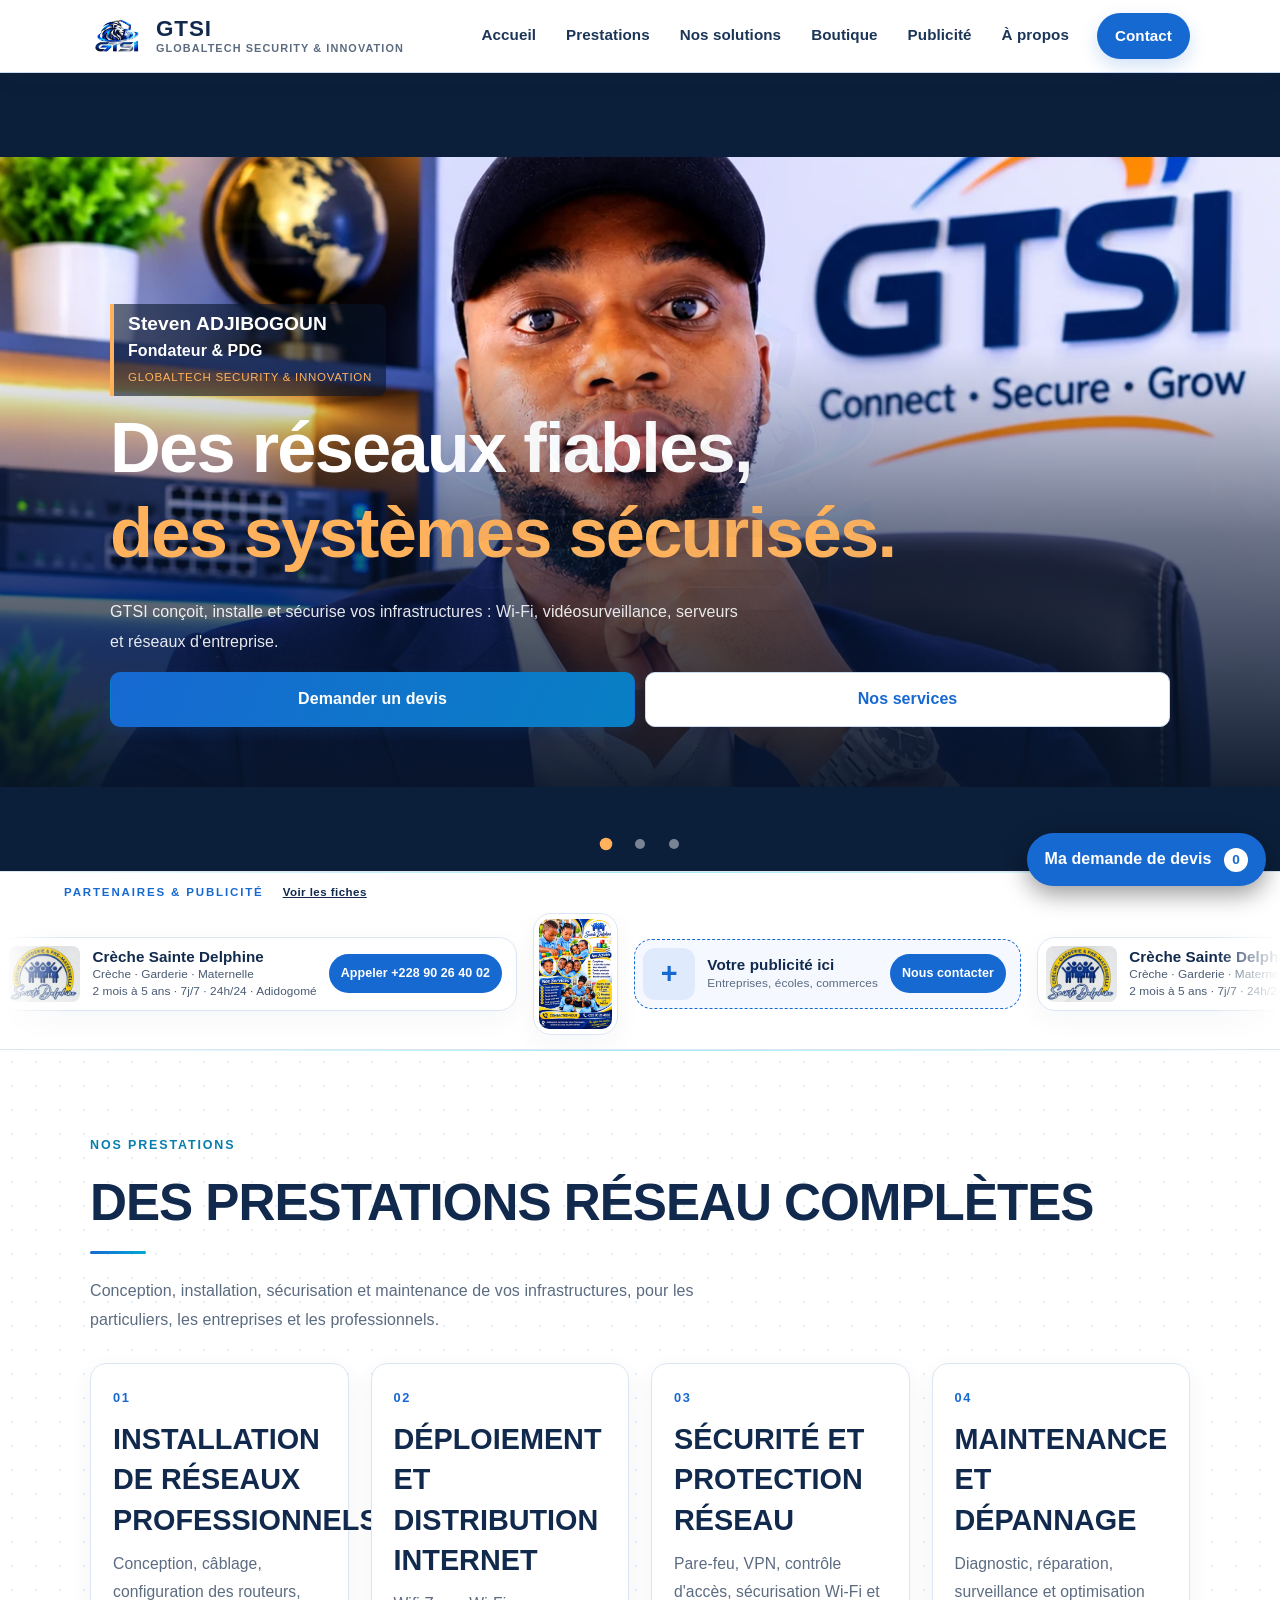
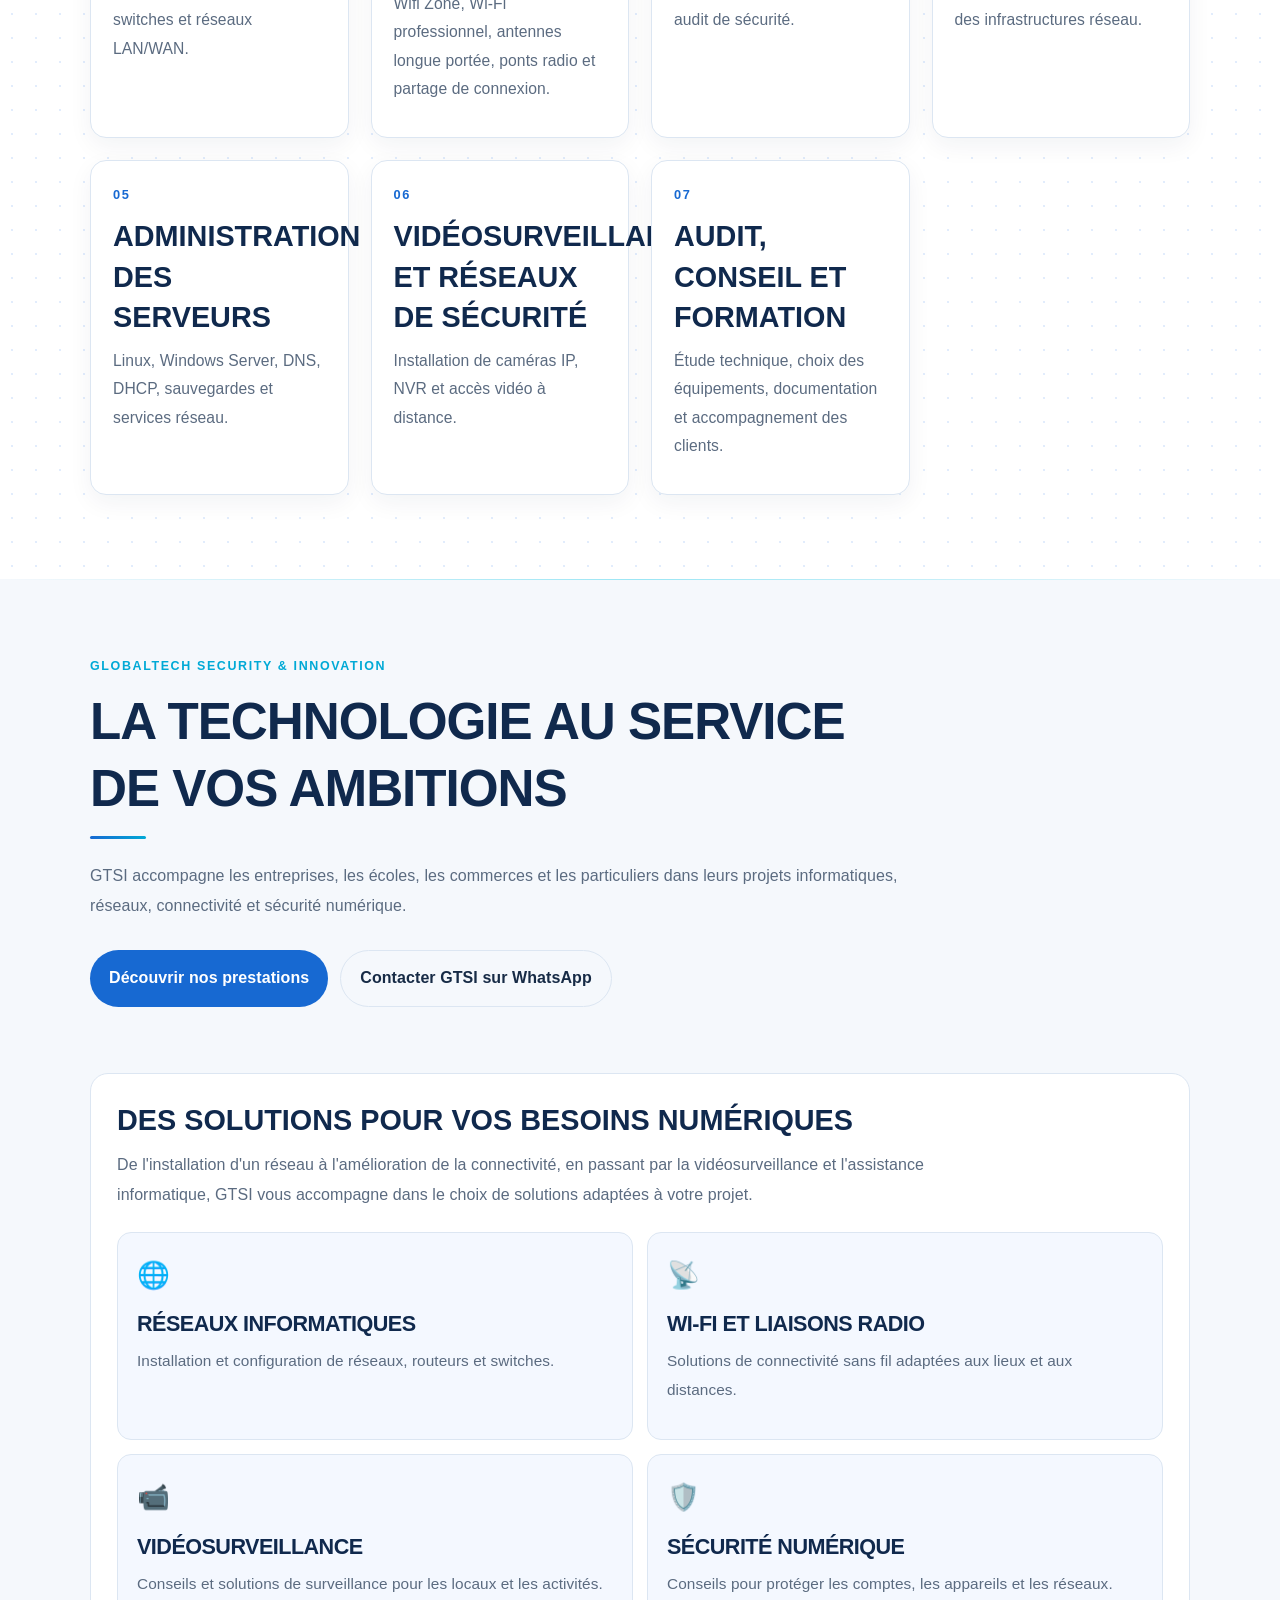
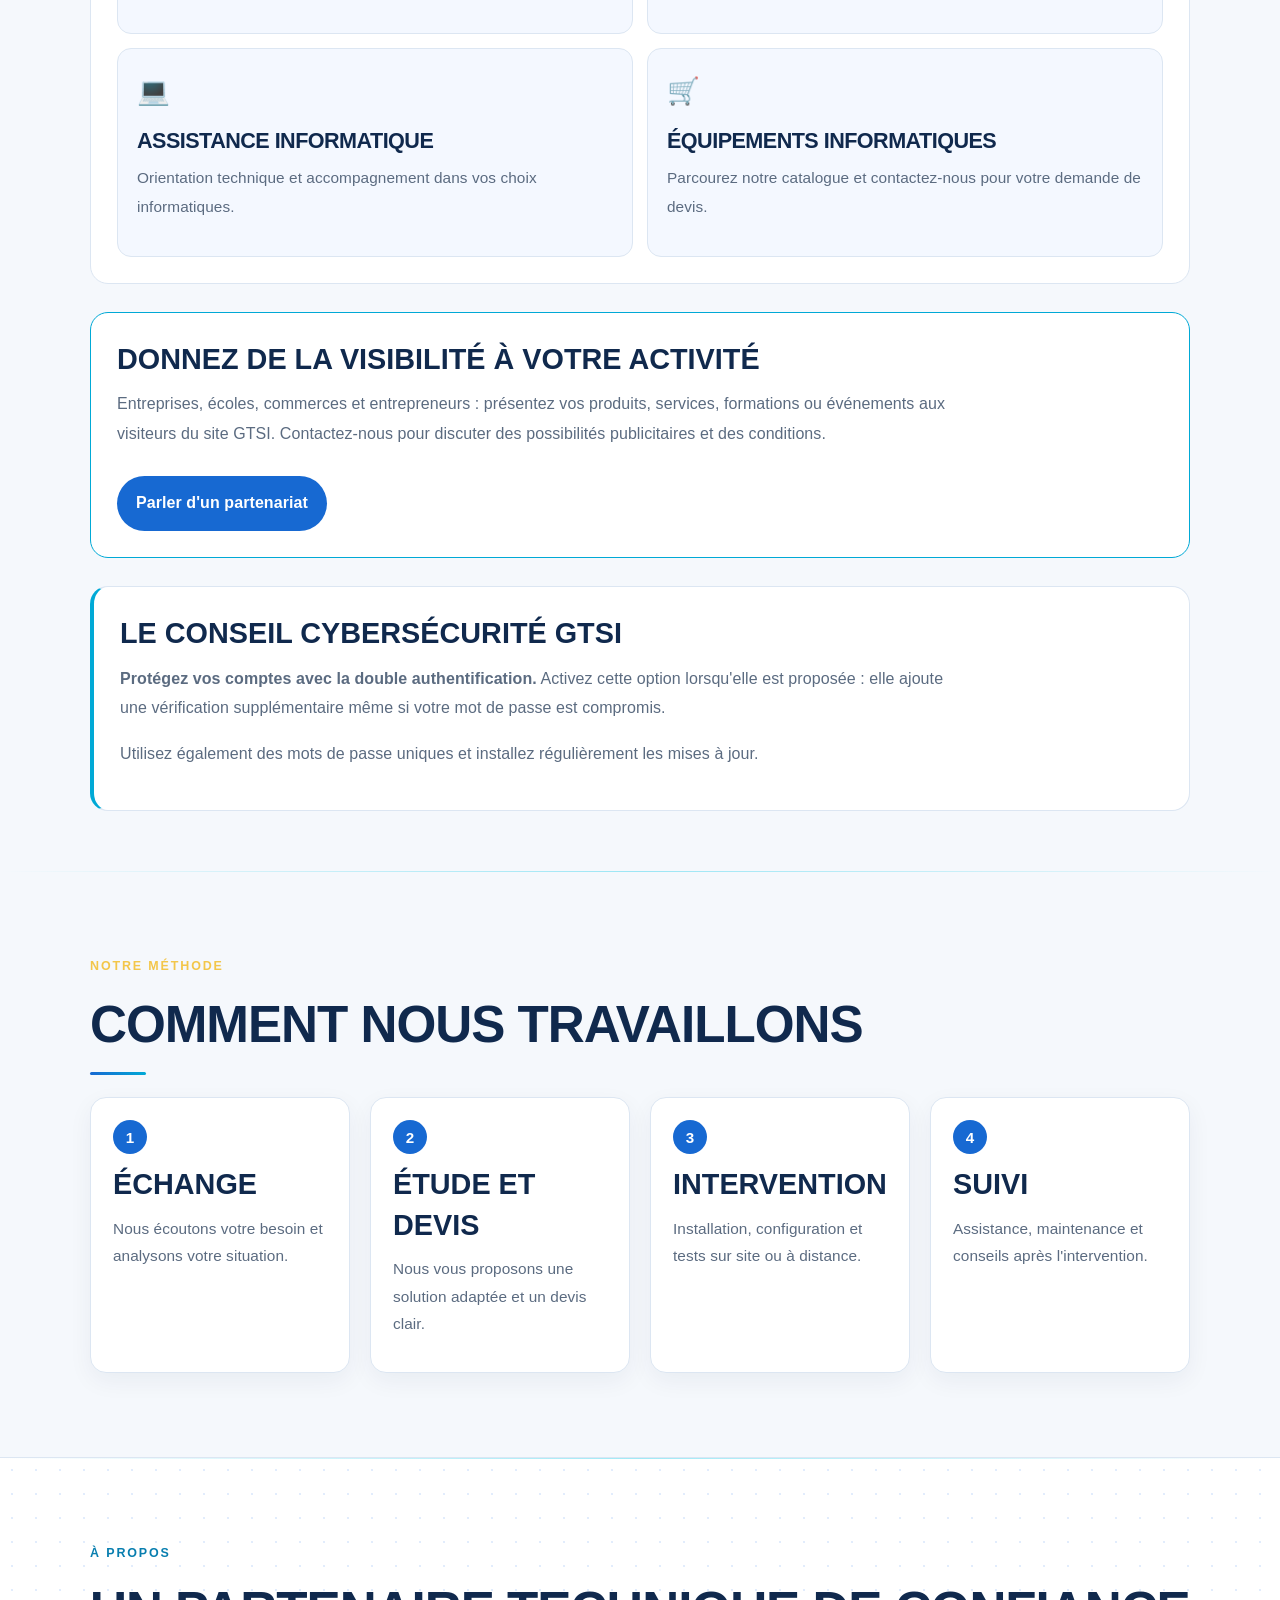
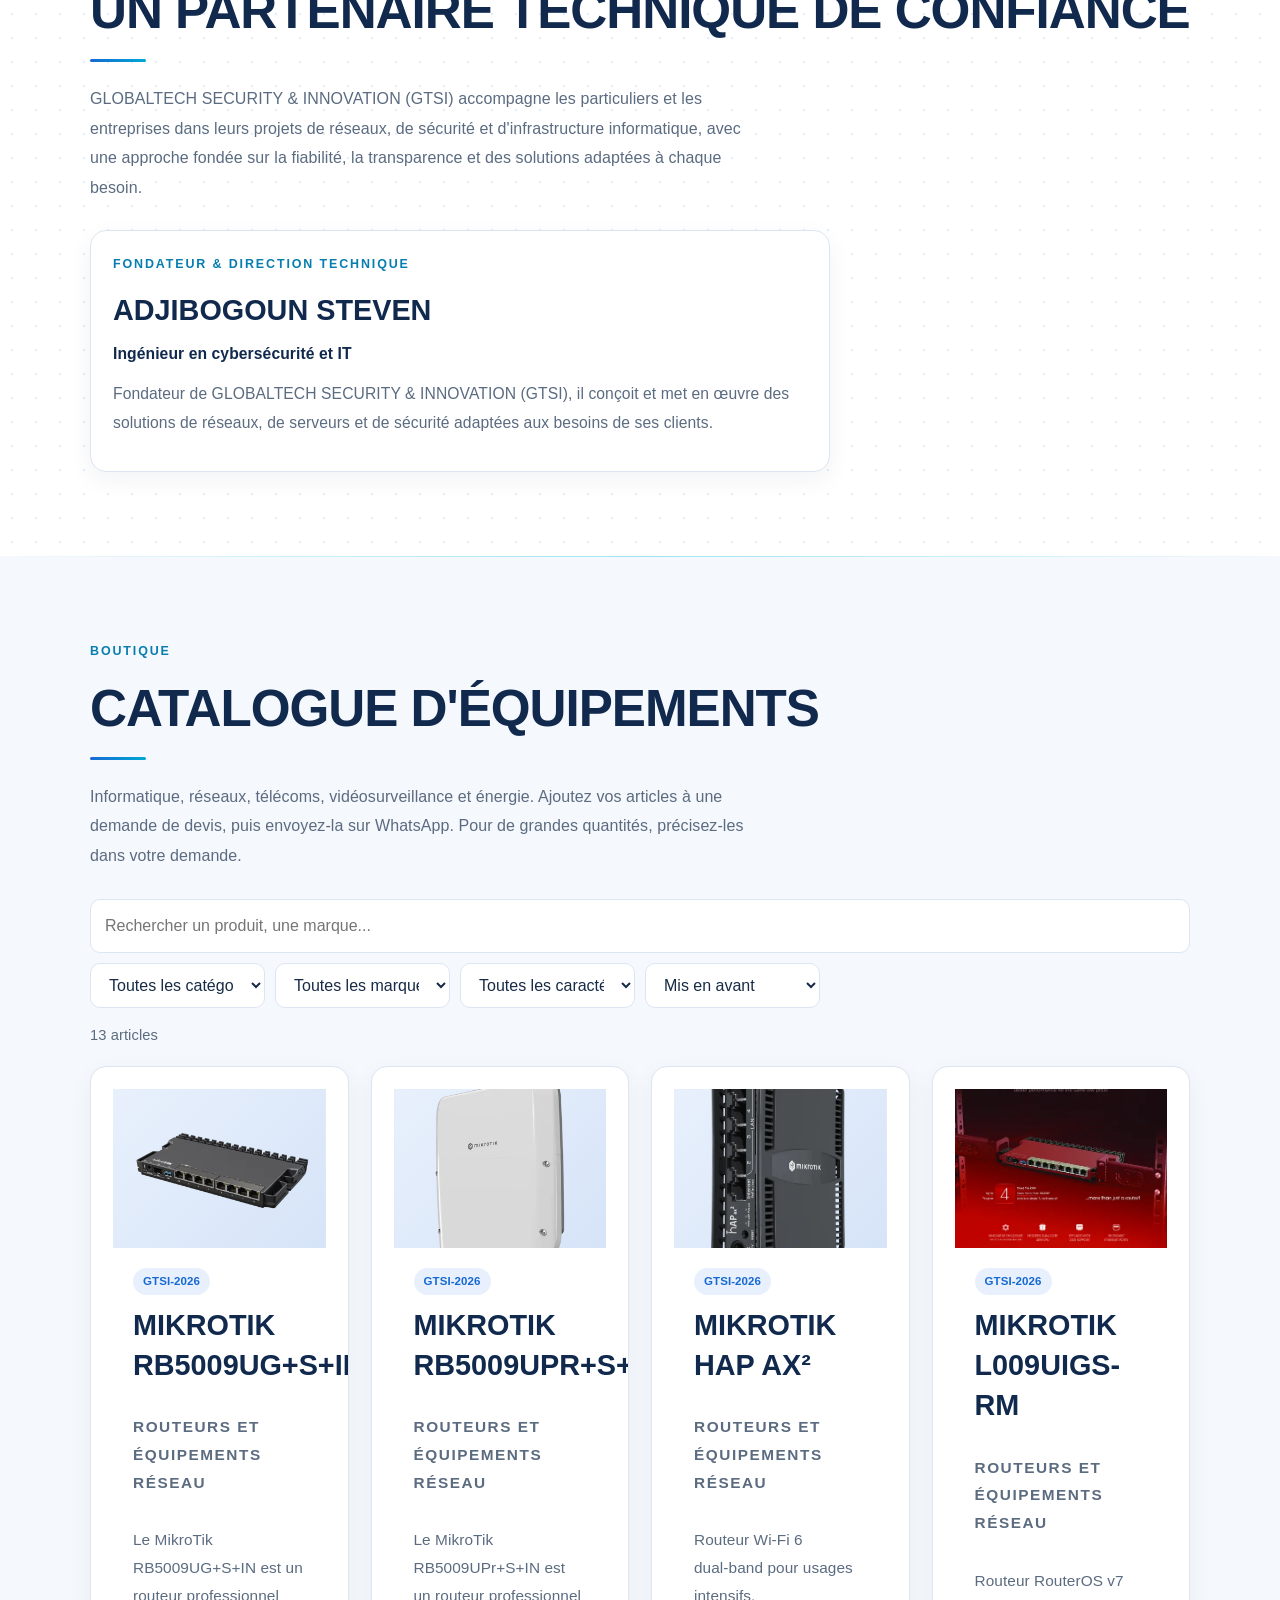
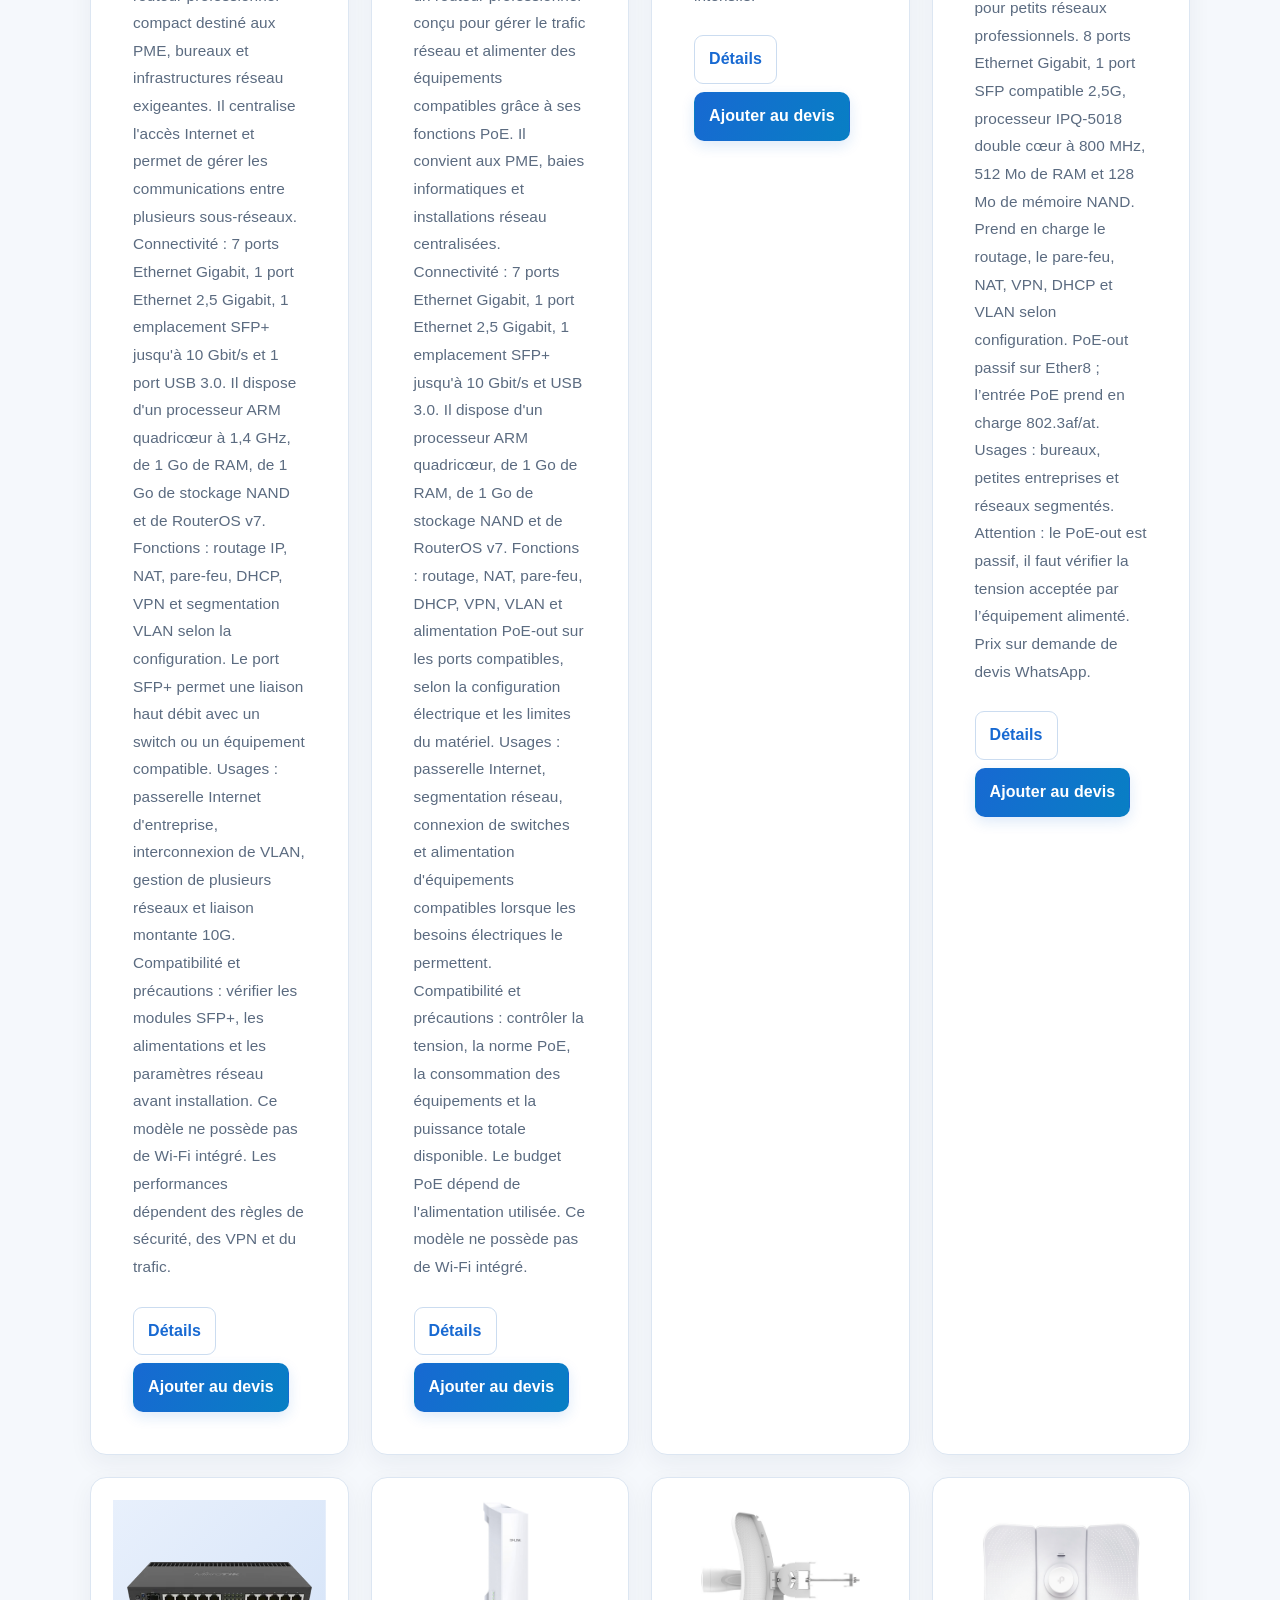
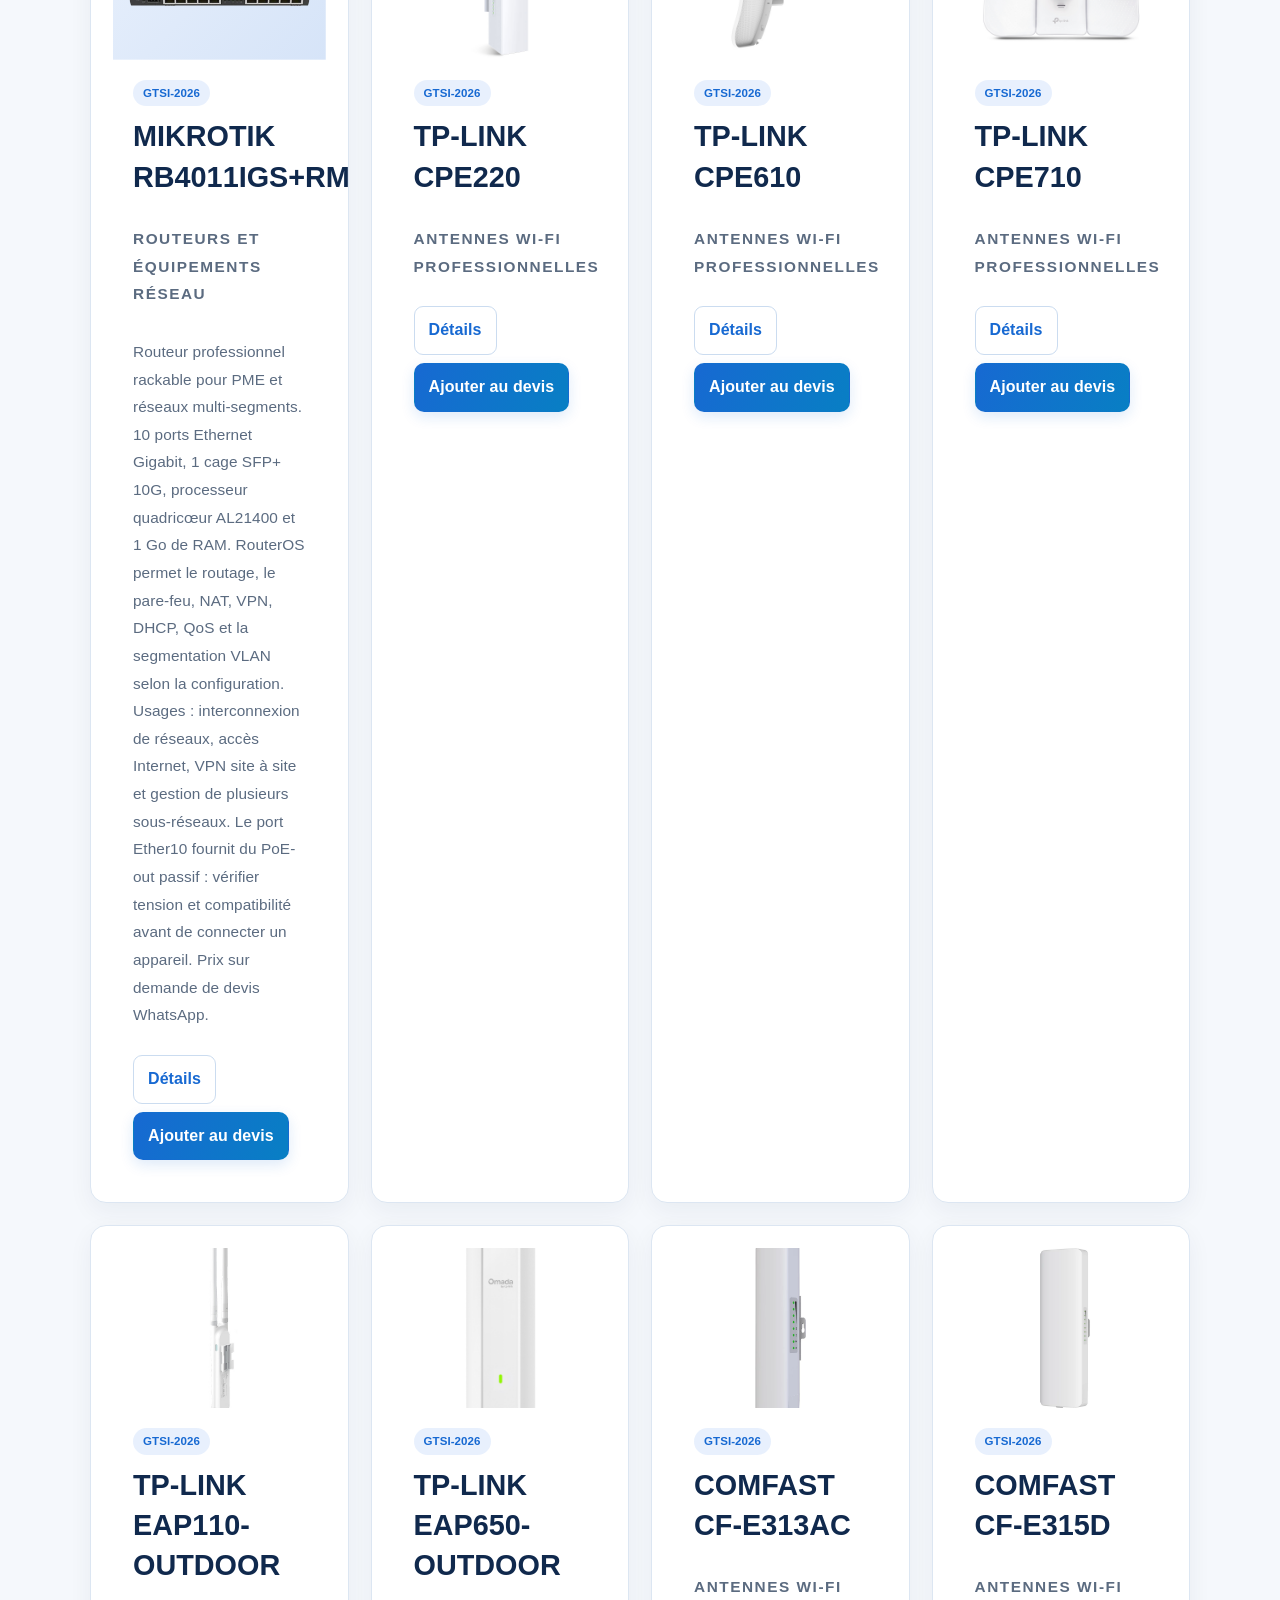
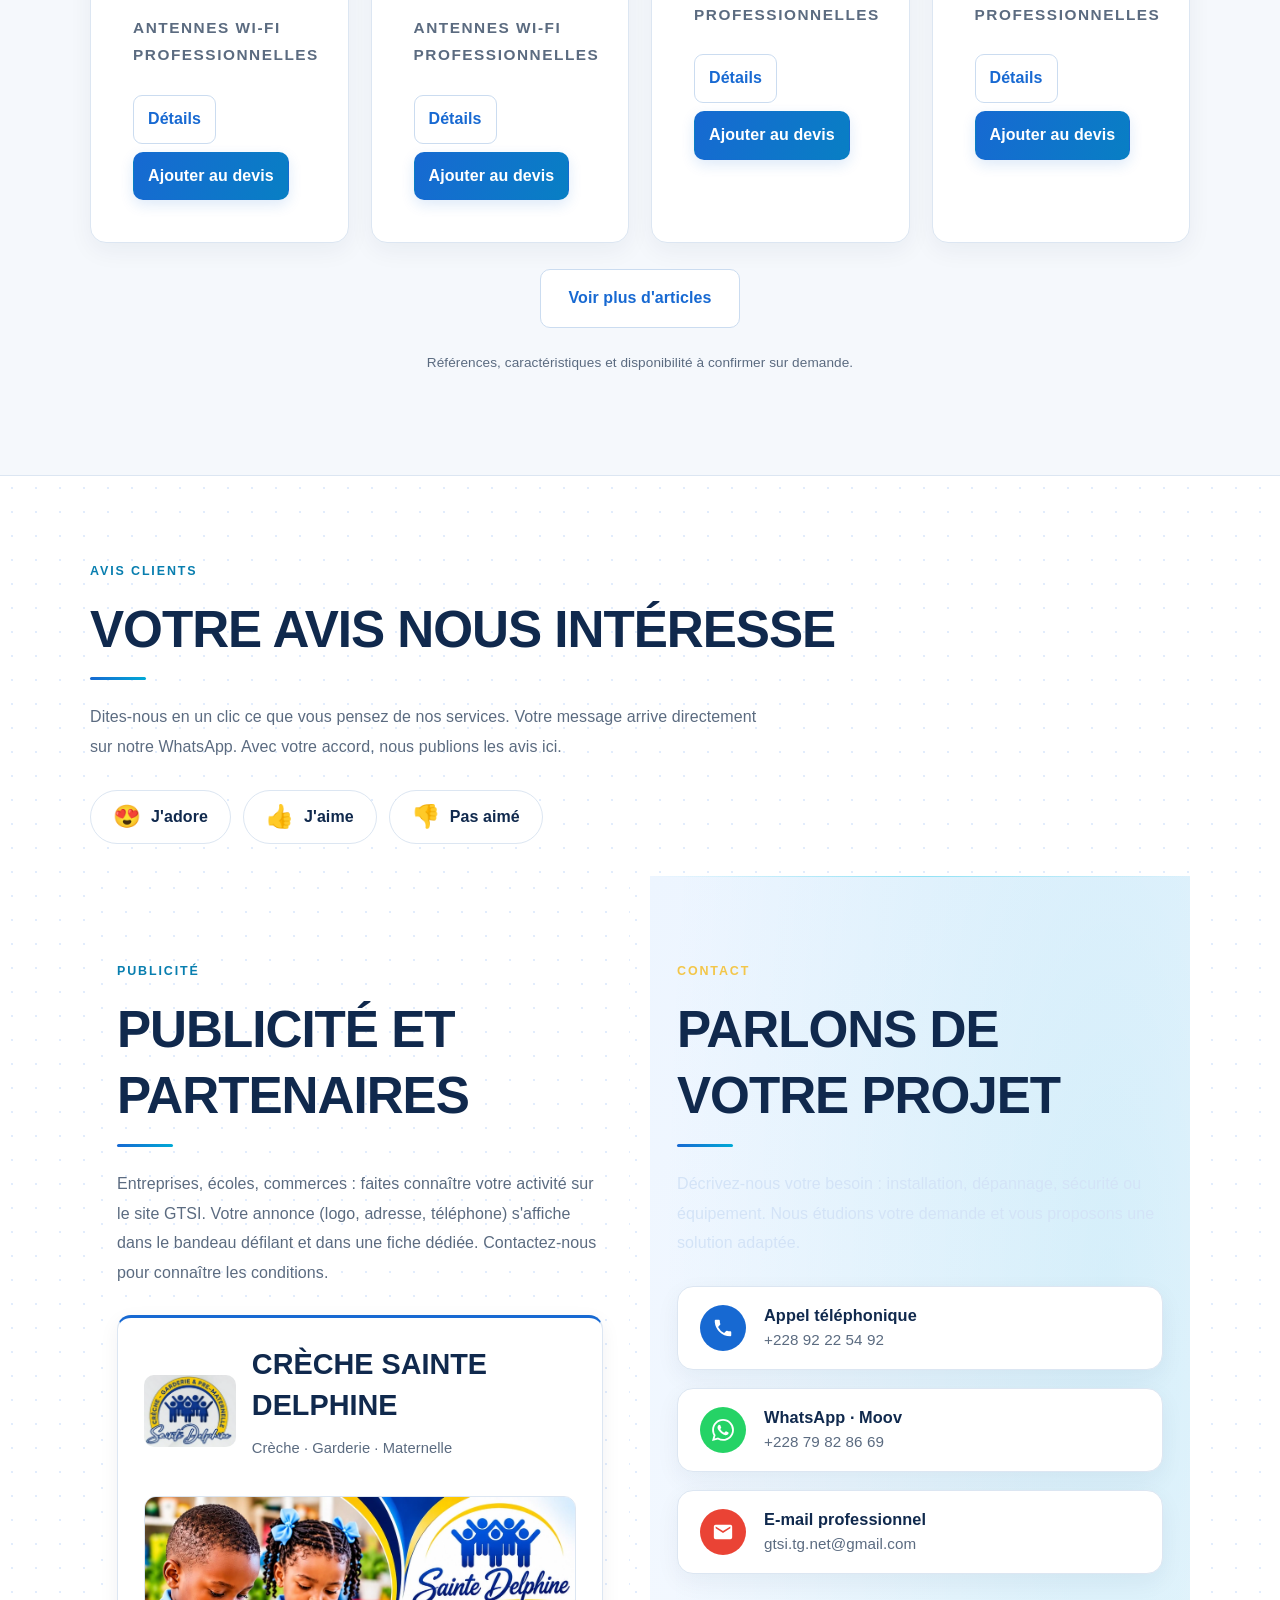
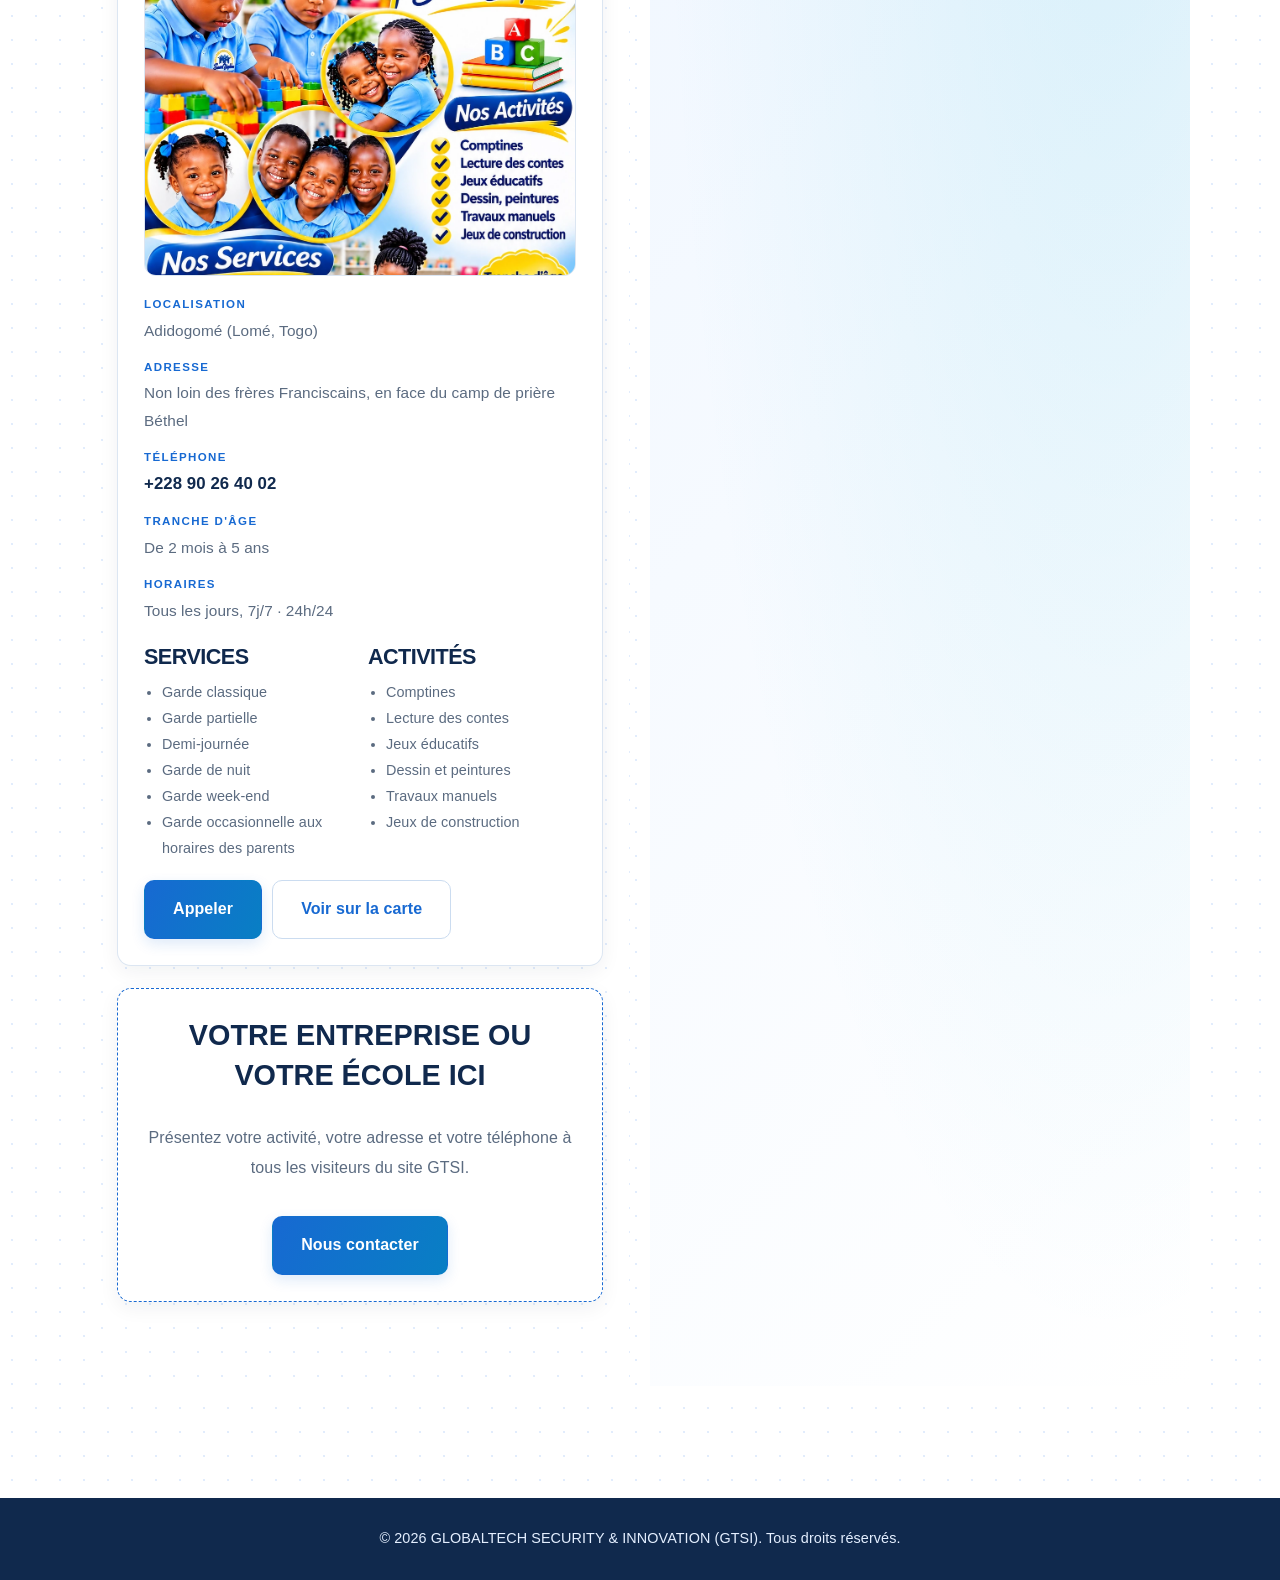
==== commit e0977e6f: "Tranche d'age creche: 2 mois a 5 ans" ====
--- a/index.html
+++ b/index.html
@@ -72,7 +72,7 @@
   <!-- PARTNERS:START -->
   <section class="partners" id="partenaires" aria-label="Nos partenaires">
     <div class="partners-label">PARTENAIRES &amp; PUBLICITÉ <a href="#nos-partenaires">Voir les fiches</a></div>
-    <div class="marquee"><div class="track"><a class="ad" href="tel:+22890264002"><img src="assets/images/partenaires/creche-sainte-delphine-logo.webp" alt="Logo Crèche Sainte Delphine" height="56" loading="lazy" onerror="this.remove()"><span class="ad-text"><strong>Crèche Sainte Delphine</strong><small>Crèche · Garderie · Maternelle</small><small>7j/7 · 24h/24 · Adidogomé</small></span><span class="ad-cta">Appeler +228 90 26 40 02</span></a><a class="ad flyer" href="#nos-partenaires"><img src="assets/images/partenaires/creche-sainte-delphine-affiche.webp?v=5" alt="Affiche de la Crèche Sainte Delphine" height="110" loading="lazy" onerror="this.parentNode.remove()"></a><a class="ad promo" href="https://wa.me/22879828669?text=Bonjour%20GTSI%2C%20je%20souhaite%20faire%20ma%20publicit%C3%A9%20sur%20votre%20site." target="_blank" rel="noopener noreferrer"><span class="ad-plus" aria-hidden="true">+</span><span class="ad-text"><strong>Votre publicité ici</strong><small>Entreprises, écoles, commerces</small></span><span class="ad-cta">Nous contacter</span></a><a class="ad" href="tel:+22890264002"><img src="assets/images/partenaires/creche-sainte-delphine-logo.webp" alt="Logo Crèche Sainte Delphine" height="56" loading="lazy" onerror="this.remove()"><span class="ad-text"><strong>Crèche Sainte Delphine</strong><small>Crèche · Garderie · Maternelle</small><small>7j/7 · 24h/24 · Adidogomé</small></span><span class="ad-cta">Appeler +228 90 26 40 02</span></a><a class="ad flyer" href="#nos-partenaires"><img src="assets/images/partenaires/creche-sainte-delphine-affiche.webp?v=5" alt="Affiche de la Crèche Sainte Delphine" height="110" loading="lazy" onerror="this.parentNode.remove()"></a><a class="ad promo" href="https://wa.me/22879828669?text=Bonjour%20GTSI%2C%20je%20souhaite%20faire%20ma%20publicit%C3%A9%20sur%20votre%20site." target="_blank" rel="noopener noreferrer"><span class="ad-plus" aria-hidden="true">+</span><span class="ad-text"><strong>Votre publicité ici</strong><small>Entreprises, écoles, commerces</small></span><span class="ad-cta">Nous contacter</span></a><a class="ad" href="tel:+22890264002"><img src="assets/images/partenaires/creche-sainte-delphine-logo.webp" alt="Logo Crèche Sainte Delphine" height="56" loading="lazy" onerror="this.remove()"><span class="ad-text"><strong>Crèche Sainte Delphine</strong><small>Crèche · Garderie · Maternelle</small><small>7j/7 · 24h/24 · Adidogomé</small></span><span class="ad-cta">Appeler +228 90 26 40 02</span></a><a class="ad flyer" href="#nos-partenaires"><img src="assets/images/partenaires/creche-sainte-delphine-affiche.webp?v=5" alt="Affiche de la Crèche Sainte Delphine" height="110" loading="lazy" onerror="this.parentNode.remove()"></a><a class="ad promo" href="https://wa.me/22879828669?text=Bonjour%20GTSI%2C%20je%20souhaite%20faire%20ma%20publicit%C3%A9%20sur%20votre%20site." target="_blank" rel="noopener noreferrer"><span class="ad-plus" aria-hidden="true">+</span><span class="ad-text"><strong>Votre publicité ici</strong><small>Entreprises, écoles, commerces</small></span><span class="ad-cta">Nous contacter</span></a><a class="ad" href="tel:+22890264002" tabindex="-1" aria-hidden="true"><img src="assets/images/partenaires/creche-sainte-delphine-logo.webp" alt="Logo Crèche Sainte Delphine" height="56" loading="lazy" onerror="this.remove()"><span class="ad-text"><strong>Crèche Sainte Delphine</strong><small>Crèche · Garderie · Maternelle</small><small>7j/7 · 24h/24 · Adidogomé</small></span><span class="ad-cta">Appeler +228 90 26 40 02</span></a><a class="ad flyer" href="#nos-partenaires" tabindex="-1" aria-hidden="true"><img src="assets/images/partenaires/creche-sainte-delphine-affiche.webp?v=5" alt="Affiche de la Crèche Sainte Delphine" height="110" loading="lazy" onerror="this.parentNode.remove()"></a><a class="ad promo" href="https://wa.me/22879828669?text=Bonjour%20GTSI%2C%20je%20souhaite%20faire%20ma%20publicit%C3%A9%20sur%20votre%20site." target="_blank" rel="noopener noreferrer" tabindex="-1" aria-hidden="true"><span class="ad-plus" aria-hidden="true">+</span><span class="ad-text"><strong>Votre publicité ici</strong><small>Entreprises, écoles, commerces</small></span><span class="ad-cta">Nous contacter</span></a><a class="ad" href="tel:+22890264002" tabindex="-1" aria-hidden="true"><img src="assets/images/partenaires/creche-sainte-delphine-logo.webp" alt="Logo Crèche Sainte Delphine" height="56" loading="lazy" onerror="this.remove()"><span class="ad-text"><strong>Crèche Sainte Delphine</strong><small>Crèche · Garderie · Maternelle</small><small>7j/7 · 24h/24 · Adidogomé</small></span><span class="ad-cta">Appeler +228 90 26 40 02</span></a><a class="ad flyer" href="#nos-partenaires" tabindex="-1" aria-hidden="true"><img src="assets/images/partenaires/creche-sainte-delphine-affiche.webp?v=5" alt="Affiche de la Crèche Sainte Delphine" height="110" loading="lazy" onerror="this.parentNode.remove()"></a><a class="ad promo" href="https://wa.me/22879828669?text=Bonjour%20GTSI%2C%20je%20souhaite%20faire%20ma%20publicit%C3%A9%20sur%20votre%20site." target="_blank" rel="noopener noreferrer" tabindex="-1" aria-hidden="true"><span class="ad-plus" aria-hidden="true">+</span><span class="ad-text"><strong>Votre publicité ici</strong><small>Entreprises, écoles, commerces</small></span><span class="ad-cta">Nous contacter</span></a><a class="ad" href="tel:+22890264002" tabindex="-1" aria-hidden="true"><img src="assets/images/partenaires/creche-sainte-delphine-logo.webp" alt="Logo Crèche Sainte Delphine" height="56" loading="lazy" onerror="this.remove()"><span class="ad-text"><strong>Crèche Sainte Delphine</strong><small>Crèche · Garderie · Maternelle</small><small>7j/7 · 24h/24 · Adidogomé</small></span><span class="ad-cta">Appeler +228 90 26 40 02</span></a><a class="ad flyer" href="#nos-partenaires" tabindex="-1" aria-hidden="true"><img src="assets/images/partenaires/creche-sainte-delphine-affiche.webp?v=5" alt="Affiche de la Crèche Sainte Delphine" height="110" loading="lazy" onerror="this.parentNode.remove()"></a><a class="ad promo" href="https://wa.me/22879828669?text=Bonjour%20GTSI%2C%20je%20souhaite%20faire%20ma%20publicit%C3%A9%20sur%20votre%20site." target="_blank" rel="noopener noreferrer" tabindex="-1" aria-hidden="true"><span class="ad-plus" aria-hidden="true">+</span><span class="ad-text"><strong>Votre publicité ici</strong><small>Entreprises, écoles, commerces</small></span><span class="ad-cta">Nous contacter</span></a></div></div>
+    <div class="marquee"><div class="track"><a class="ad" href="tel:+22890264002"><img src="assets/images/partenaires/creche-sainte-delphine-logo.webp" alt="Logo Crèche Sainte Delphine" height="56" loading="lazy" onerror="this.remove()"><span class="ad-text"><strong>Crèche Sainte Delphine</strong><small>Crèche · Garderie · Maternelle</small><small>2 mois à 5 ans · 7j/7 · 24h/24 · Adidogomé</small></span><span class="ad-cta">Appeler +228 90 26 40 02</span></a><a class="ad flyer" href="#nos-partenaires"><img src="assets/images/partenaires/creche-sainte-delphine-affiche.webp?v=5" alt="Affiche de la Crèche Sainte Delphine" height="110" loading="lazy" onerror="this.parentNode.remove()"></a><a class="ad promo" href="https://wa.me/22879828669?text=Bonjour%20GTSI%2C%20je%20souhaite%20faire%20ma%20publicit%C3%A9%20sur%20votre%20site." target="_blank" rel="noopener noreferrer"><span class="ad-plus" aria-hidden="true">+</span><span class="ad-text"><strong>Votre publicité ici</strong><small>Entreprises, écoles, commerces</small></span><span class="ad-cta">Nous contacter</span></a><a class="ad" href="tel:+22890264002"><img src="assets/images/partenaires/creche-sainte-delphine-logo.webp" alt="Logo Crèche Sainte Delphine" height="56" loading="lazy" onerror="this.remove()"><span class="ad-text"><strong>Crèche Sainte Delphine</strong><small>Crèche · Garderie · Maternelle</small><small>2 mois à 5 ans · 7j/7 · 24h/24 · Adidogomé</small></span><span class="ad-cta">Appeler +228 90 26 40 02</span></a><a class="ad flyer" href="#nos-partenaires"><img src="assets/images/partenaires/creche-sainte-delphine-affiche.webp?v=5" alt="Affiche de la Crèche Sainte Delphine" height="110" loading="lazy" onerror="this.parentNode.remove()"></a><a class="ad promo" href="https://wa.me/22879828669?text=Bonjour%20GTSI%2C%20je%20souhaite%20faire%20ma%20publicit%C3%A9%20sur%20votre%20site." target="_blank" rel="noopener noreferrer"><span class="ad-plus" aria-hidden="true">+</span><span class="ad-text"><strong>Votre publicité ici</strong><small>Entreprises, écoles, commerces</small></span><span class="ad-cta">Nous contacter</span></a><a class="ad" href="tel:+22890264002"><img src="assets/images/partenaires/creche-sainte-delphine-logo.webp" alt="Logo Crèche Sainte Delphine" height="56" loading="lazy" onerror="this.remove()"><span class="ad-text"><strong>Crèche Sainte Delphine</strong><small>Crèche · Garderie · Maternelle</small><small>2 mois à 5 ans · 7j/7 · 24h/24 · Adidogomé</small></span><span class="ad-cta">Appeler +228 90 26 40 02</span></a><a class="ad flyer" href="#nos-partenaires"><img src="assets/images/partenaires/creche-sainte-delphine-affiche.webp?v=5" alt="Affiche de la Crèche Sainte Delphine" height="110" loading="lazy" onerror="this.parentNode.remove()"></a><a class="ad promo" href="https://wa.me/22879828669?text=Bonjour%20GTSI%2C%20je%20souhaite%20faire%20ma%20publicit%C3%A9%20sur%20votre%20site." target="_blank" rel="noopener noreferrer"><span class="ad-plus" aria-hidden="true">+</span><span class="ad-text"><strong>Votre publicité ici</strong><small>Entreprises, écoles, commerces</small></span><span class="ad-cta">Nous contacter</span></a><a class="ad" href="tel:+22890264002" tabindex="-1" aria-hidden="true"><img src="assets/images/partenaires/creche-sainte-delphine-logo.webp" alt="Logo Crèche Sainte Delphine" height="56" loading="lazy" onerror="this.remove()"><span class="ad-text"><strong>Crèche Sainte Delphine</strong><small>Crèche · Garderie · Maternelle</small><small>2 mois à 5 ans · 7j/7 · 24h/24 · Adidogomé</small></span><span class="ad-cta">Appeler +228 90 26 40 02</span></a><a class="ad flyer" href="#nos-partenaires" tabindex="-1" aria-hidden="true"><img src="assets/images/partenaires/creche-sainte-delphine-affiche.webp?v=5" alt="Affiche de la Crèche Sainte Delphine" height="110" loading="lazy" onerror="this.parentNode.remove()"></a><a class="ad promo" href="https://wa.me/22879828669?text=Bonjour%20GTSI%2C%20je%20souhaite%20faire%20ma%20publicit%C3%A9%20sur%20votre%20site." target="_blank" rel="noopener noreferrer" tabindex="-1" aria-hidden="true"><span class="ad-plus" aria-hidden="true">+</span><span class="ad-text"><strong>Votre publicité ici</strong><small>Entreprises, écoles, commerces</small></span><span class="ad-cta">Nous contacter</span></a><a class="ad" href="tel:+22890264002" tabindex="-1" aria-hidden="true"><img src="assets/images/partenaires/creche-sainte-delphine-logo.webp" alt="Logo Crèche Sainte Delphine" height="56" loading="lazy" onerror="this.remove()"><span class="ad-text"><strong>Crèche Sainte Delphine</strong><small>Crèche · Garderie · Maternelle</small><small>2 mois à 5 ans · 7j/7 · 24h/24 · Adidogomé</small></span><span class="ad-cta">Appeler +228 90 26 40 02</span></a><a class="ad flyer" href="#nos-partenaires" tabindex="-1" aria-hidden="true"><img src="assets/images/partenaires/creche-sainte-delphine-affiche.webp?v=5" alt="Affiche de la Crèche Sainte Delphine" height="110" loading="lazy" onerror="this.parentNode.remove()"></a><a class="ad promo" href="https://wa.me/22879828669?text=Bonjour%20GTSI%2C%20je%20souhaite%20faire%20ma%20publicit%C3%A9%20sur%20votre%20site." target="_blank" rel="noopener noreferrer" tabindex="-1" aria-hidden="true"><span class="ad-plus" aria-hidden="true">+</span><span class="ad-text"><strong>Votre publicité ici</strong><small>Entreprises, écoles, commerces</small></span><span class="ad-cta">Nous contacter</span></a><a class="ad" href="tel:+22890264002" tabindex="-1" aria-hidden="true"><img src="assets/images/partenaires/creche-sainte-delphine-logo.webp" alt="Logo Crèche Sainte Delphine" height="56" loading="lazy" onerror="this.remove()"><span class="ad-text"><strong>Crèche Sainte Delphine</strong><small>Crèche · Garderie · Maternelle</small><small>2 mois à 5 ans · 7j/7 · 24h/24 · Adidogomé</small></span><span class="ad-cta">Appeler +228 90 26 40 02</span></a><a class="ad flyer" href="#nos-partenaires" tabindex="-1" aria-hidden="true"><img src="assets/images/partenaires/creche-sainte-delphine-affiche.webp?v=5" alt="Affiche de la Crèche Sainte Delphine" height="110" loading="lazy" onerror="this.parentNode.remove()"></a><a class="ad promo" href="https://wa.me/22879828669?text=Bonjour%20GTSI%2C%20je%20souhaite%20faire%20ma%20publicit%C3%A9%20sur%20votre%20site." target="_blank" rel="noopener noreferrer" tabindex="-1" aria-hidden="true"><span class="ad-plus" aria-hidden="true">+</span><span class="ad-text"><strong>Votre publicité ici</strong><small>Entreprises, écoles, commerces</small></span><span class="ad-cta">Nous contacter</span></a></div></div>
   </section>
   <!-- PARTNERS:END -->
 
@@ -313,7 +313,7 @@
       <h2>Publicité et partenaires</h2>
       <p class="section-intro">Entreprises, écoles, commerces : faites connaître votre activité sur le site GTSI. Votre annonce (logo, adresse, téléphone) s'affiche dans le bandeau défilant et dans une fiche dédiée. Contactez-nous pour connaître les conditions.</p>
       <div class="partner-cards">
-        <article class="partner-card"><div class="pc-head"><img src="assets/images/partenaires/creche-sainte-delphine-logo.webp" alt="Logo Crèche Sainte Delphine" loading="lazy" onerror="this.remove()"><div><h3>Crèche Sainte Delphine</h3><p>Crèche · Garderie · Maternelle</p></div></div><a class="pc-flyer" href="assets/images/partenaires/creche-sainte-delphine-affiche.webp?v=5" target="_blank" rel="noopener noreferrer"><img src="assets/images/partenaires/creche-sainte-delphine-affiche.webp?v=5" alt="Affiche de la Crèche Sainte Delphine" loading="lazy" onerror="this.parentNode.remove()"></a><ul class="pc-info"><li><strong>Localisation</strong>Adidogomé (Lomé, Togo)</li><li><strong>Adresse</strong>Non loin des frères Franciscains, en face du camp de prière Béthel</li><li><strong>Téléphone</strong><a href="tel:+22890264002">+228 90 26 40 02</a></li><li><strong>Tranche d'âge</strong>De 3 mois à 3 ans</li><li><strong>Horaires</strong>Tous les jours, 7j/7 · 24h/24</li></ul><div class="pc-cols"><div><h4>Services</h4><ul><li>Garde classique</li><li>Garde partielle</li><li>Demi-journée</li><li>Garde de nuit</li><li>Garde week-end</li><li>Garde occasionnelle aux horaires des parents</li></ul></div><div><h4>Activités</h4><ul><li>Comptines</li><li>Lecture des contes</li><li>Jeux éducatifs</li><li>Dessin et peintures</li><li>Travaux manuels</li><li>Jeux de construction</li></ul></div></div><div class="pc-actions"><a class="btn" href="tel:+22890264002">Appeler</a><a class="btn secondary" href="https://www.google.com/maps/search/?api=1&amp;query=Cr%C3%A8che%20Sainte%20Delphine%20Adidogom%C3%A9%20%28Lom%C3%A9%2C%20Togo%29" target="_blank" rel="noopener noreferrer">Voir sur la carte</a></div></article>
+        <article class="partner-card"><div class="pc-head"><img src="assets/images/partenaires/creche-sainte-delphine-logo.webp" alt="Logo Crèche Sainte Delphine" loading="lazy" onerror="this.remove()"><div><h3>Crèche Sainte Delphine</h3><p>Crèche · Garderie · Maternelle</p></div></div><a class="pc-flyer" href="assets/images/partenaires/creche-sainte-delphine-affiche.webp?v=5" target="_blank" rel="noopener noreferrer"><img src="assets/images/partenaires/creche-sainte-delphine-affiche.webp?v=5" alt="Affiche de la Crèche Sainte Delphine" loading="lazy" onerror="this.parentNode.remove()"></a><ul class="pc-info"><li><strong>Localisation</strong>Adidogomé (Lomé, Togo)</li><li><strong>Adresse</strong>Non loin des frères Franciscains, en face du camp de prière Béthel</li><li><strong>Téléphone</strong><a href="tel:+22890264002">+228 90 26 40 02</a></li><li><strong>Tranche d'âge</strong>De 2 mois à 5 ans</li><li><strong>Horaires</strong>Tous les jours, 7j/7 · 24h/24</li></ul><div class="pc-cols"><div><h4>Services</h4><ul><li>Garde classique</li><li>Garde partielle</li><li>Demi-journée</li><li>Garde de nuit</li><li>Garde week-end</li><li>Garde occasionnelle aux horaires des parents</li></ul></div><div><h4>Activités</h4><ul><li>Comptines</li><li>Lecture des contes</li><li>Jeux éducatifs</li><li>Dessin et peintures</li><li>Travaux manuels</li><li>Jeux de construction</li></ul></div></div><div class="pc-actions"><a class="btn" href="tel:+22890264002">Appeler</a><a class="btn secondary" href="https://www.google.com/maps/search/?api=1&amp;query=Cr%C3%A8che%20Sainte%20Delphine%20Adidogom%C3%A9%20%28Lom%C3%A9%2C%20Togo%29" target="_blank" rel="noopener noreferrer">Voir sur la carte</a></div></article>
         <article class="partner-card promo"><h3>Votre entreprise ou votre école ici</h3><p>Présentez votre activité, votre adresse et votre téléphone à tous les visiteurs du site GTSI.</p><div class="pc-actions"><a class="btn" href="https://wa.me/22879828669?text=Bonjour%20GTSI%2C%20je%20souhaite%20faire%20ma%20publicit%C3%A9%20sur%20votre%20site." target="_blank" rel="noopener noreferrer">Nous contacter</a></div></article>
       </div>
     </div>
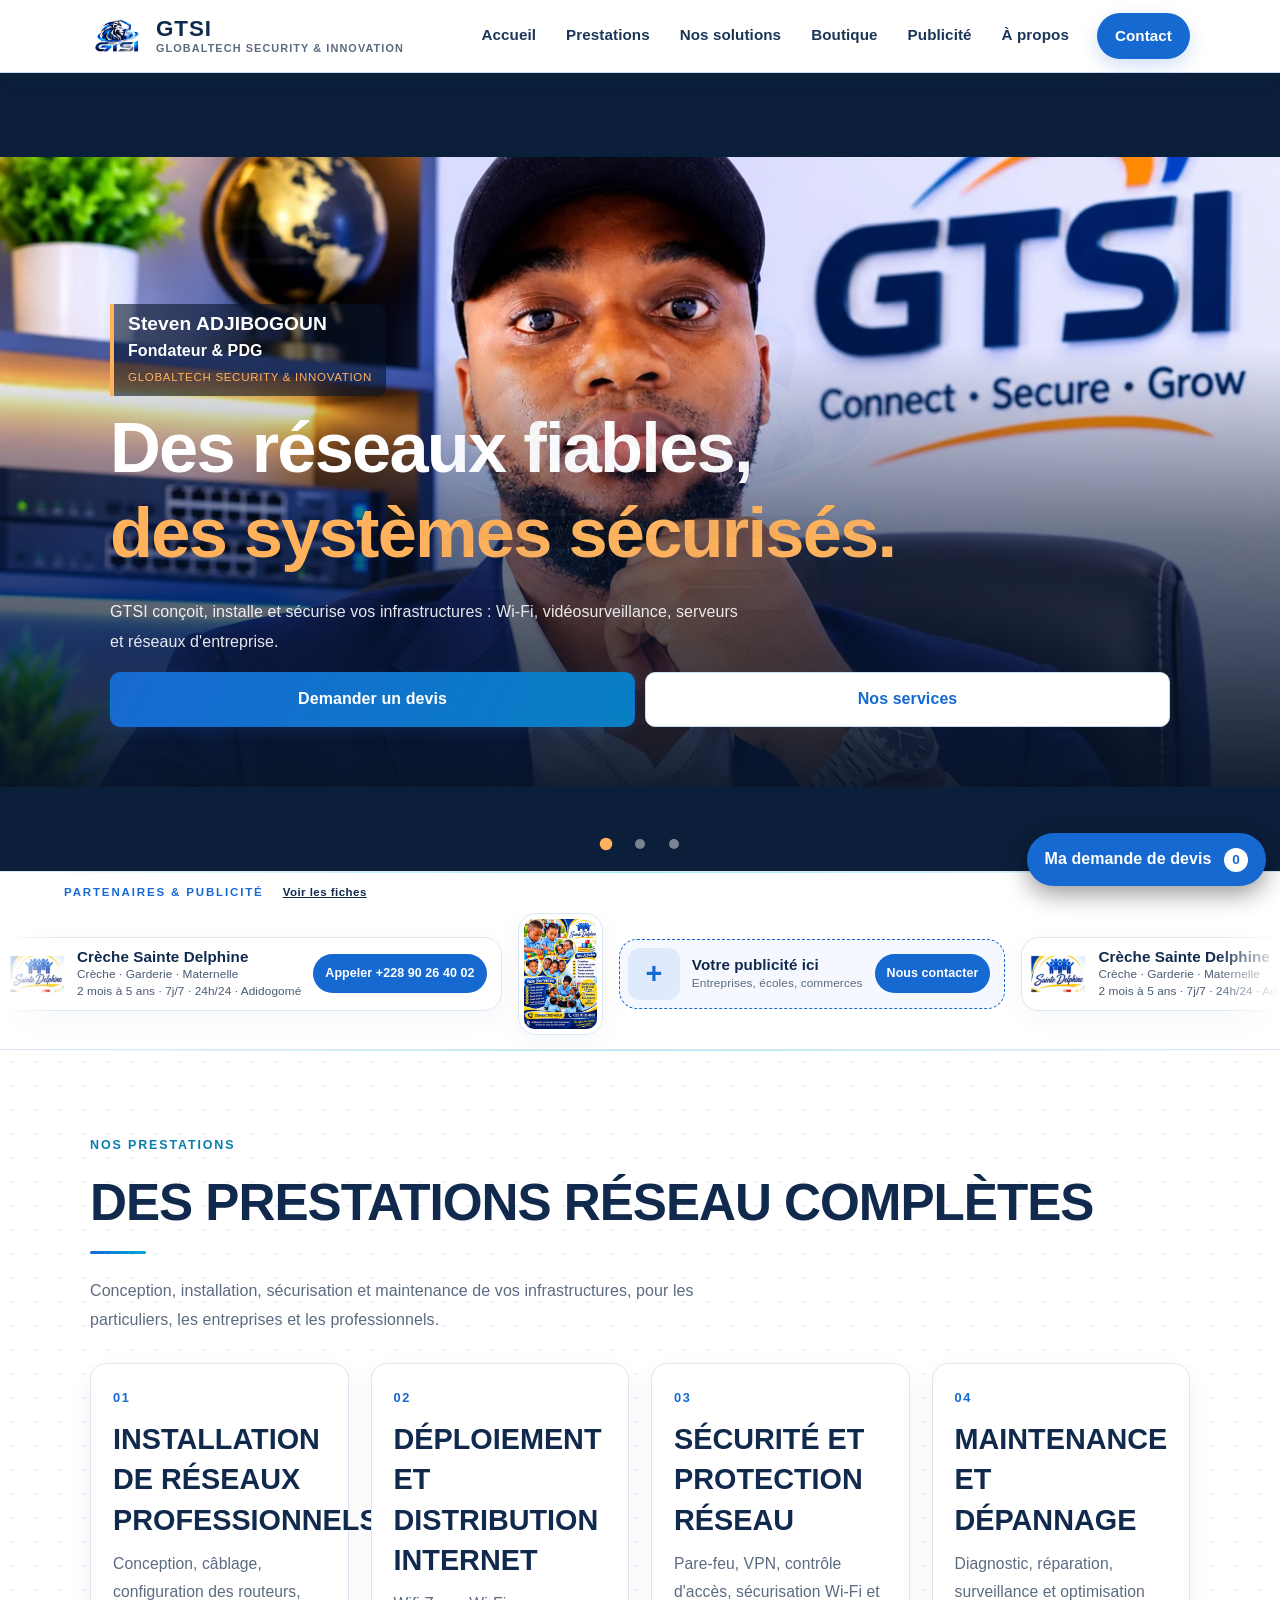
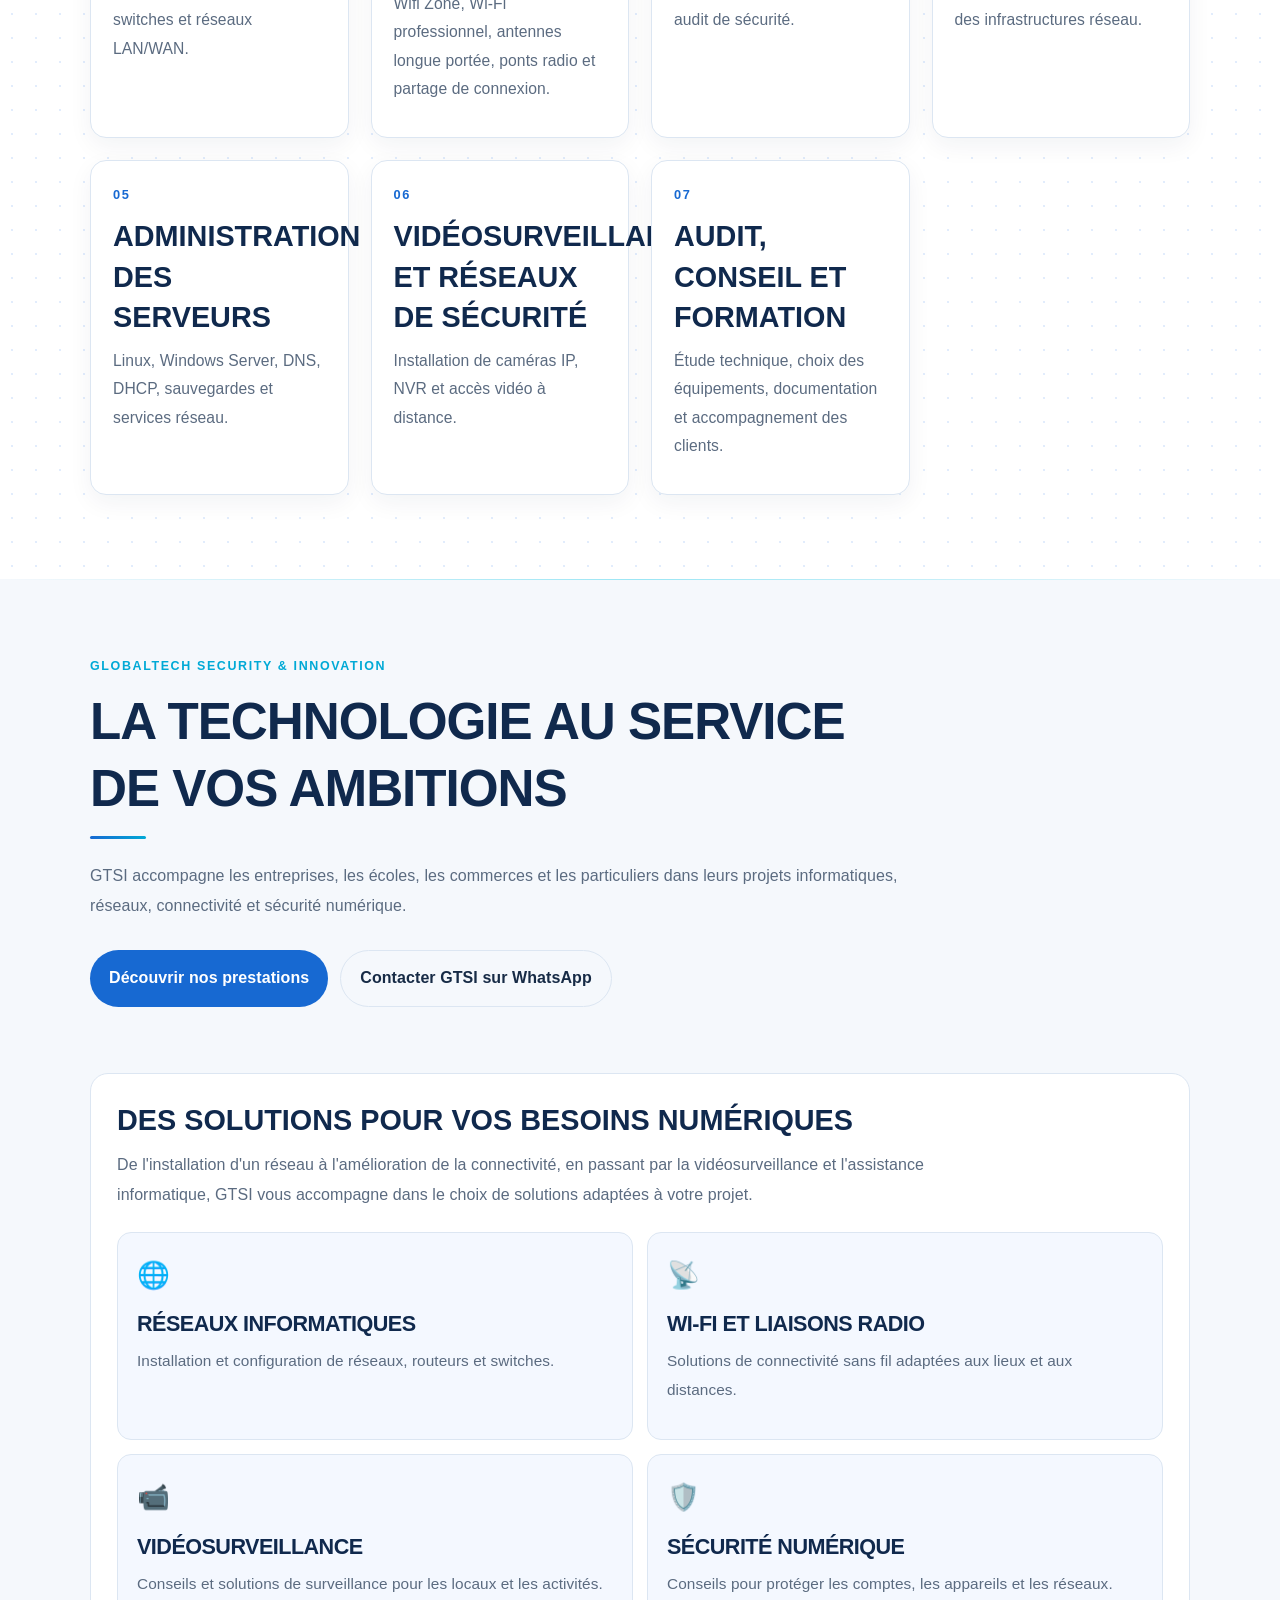
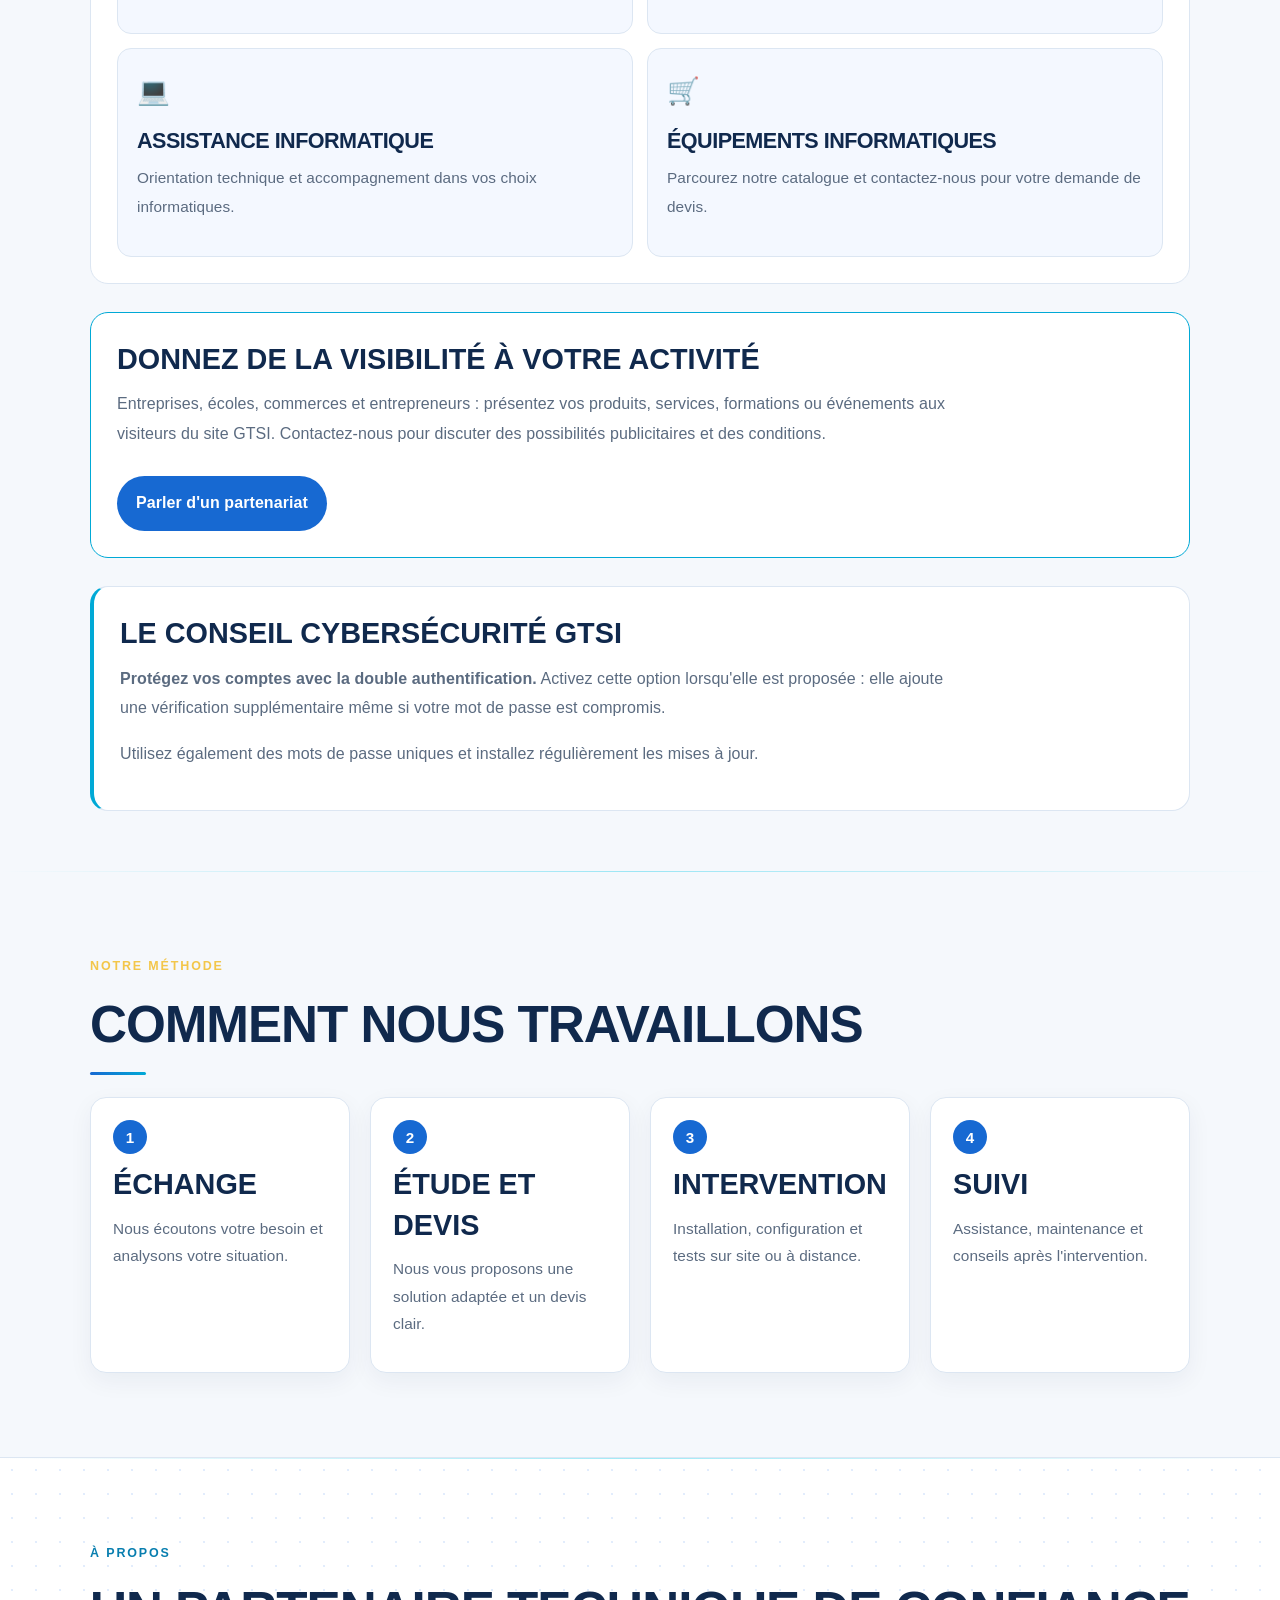
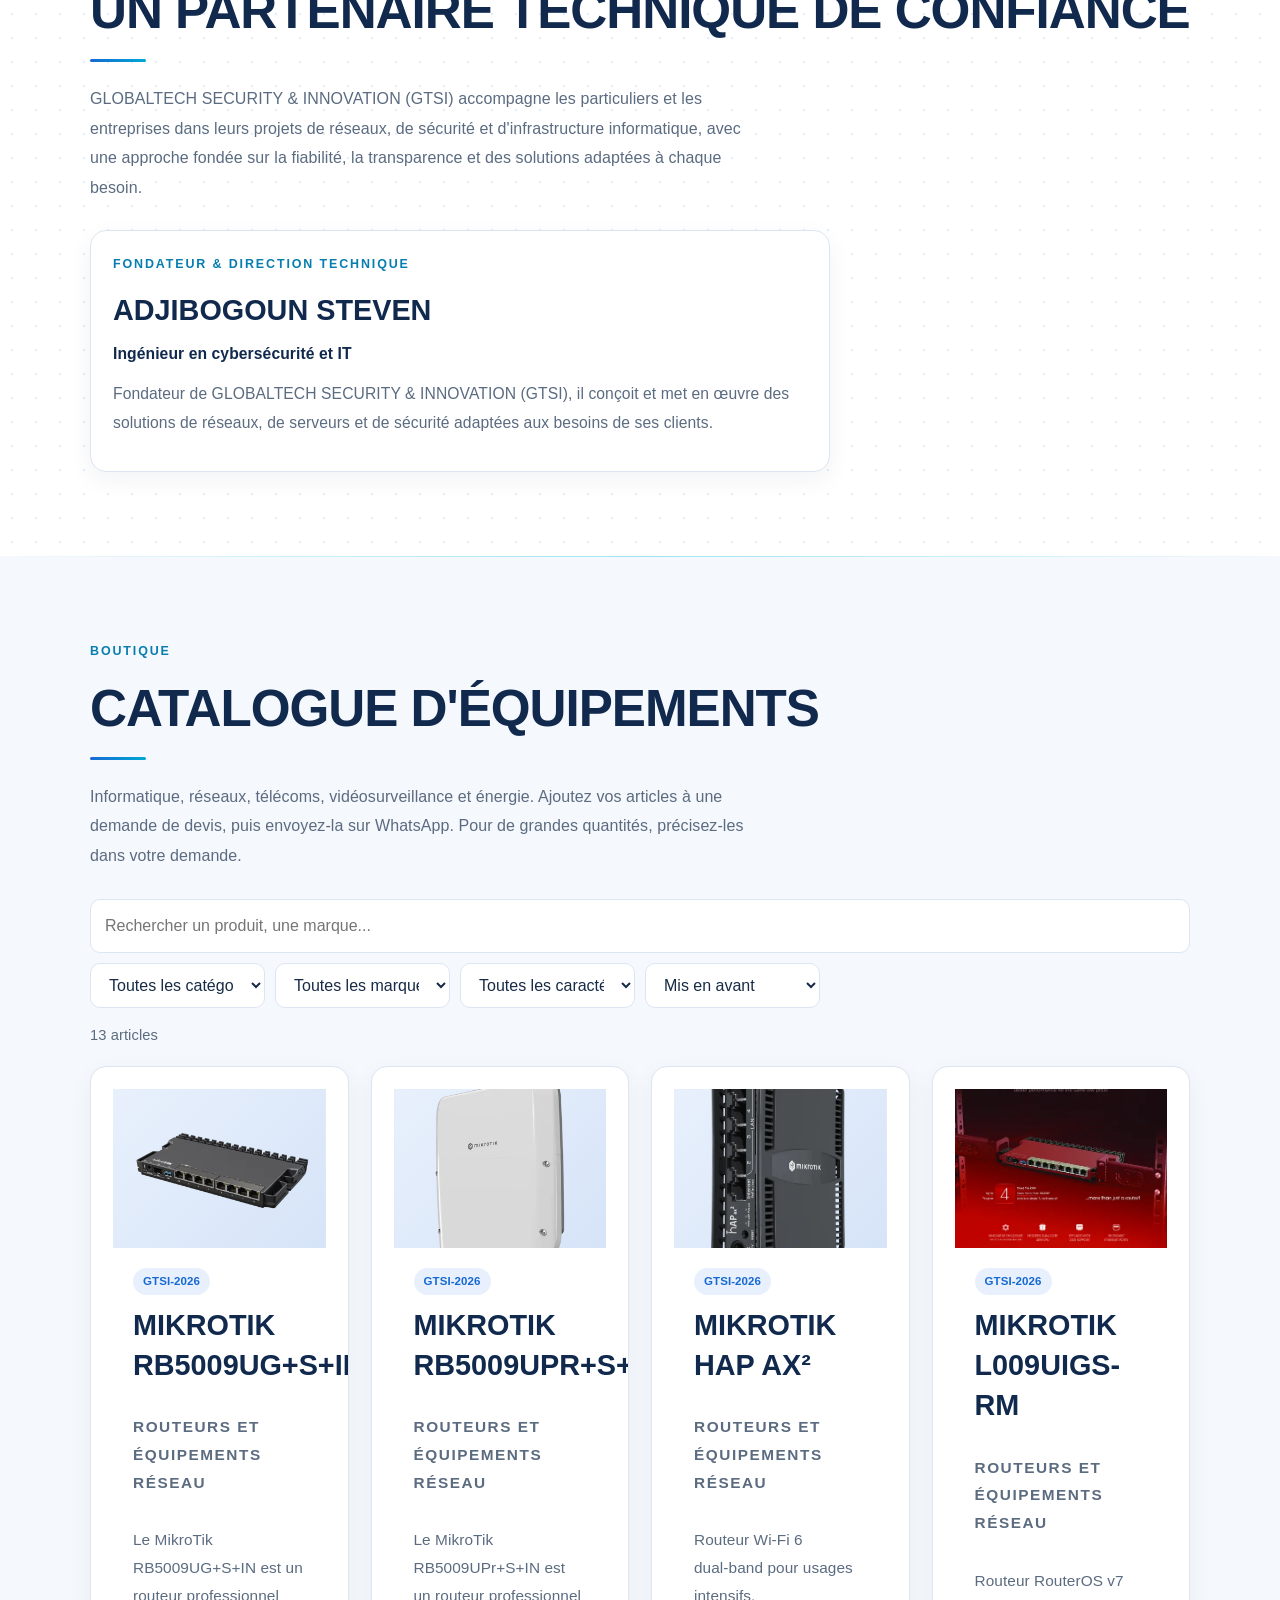
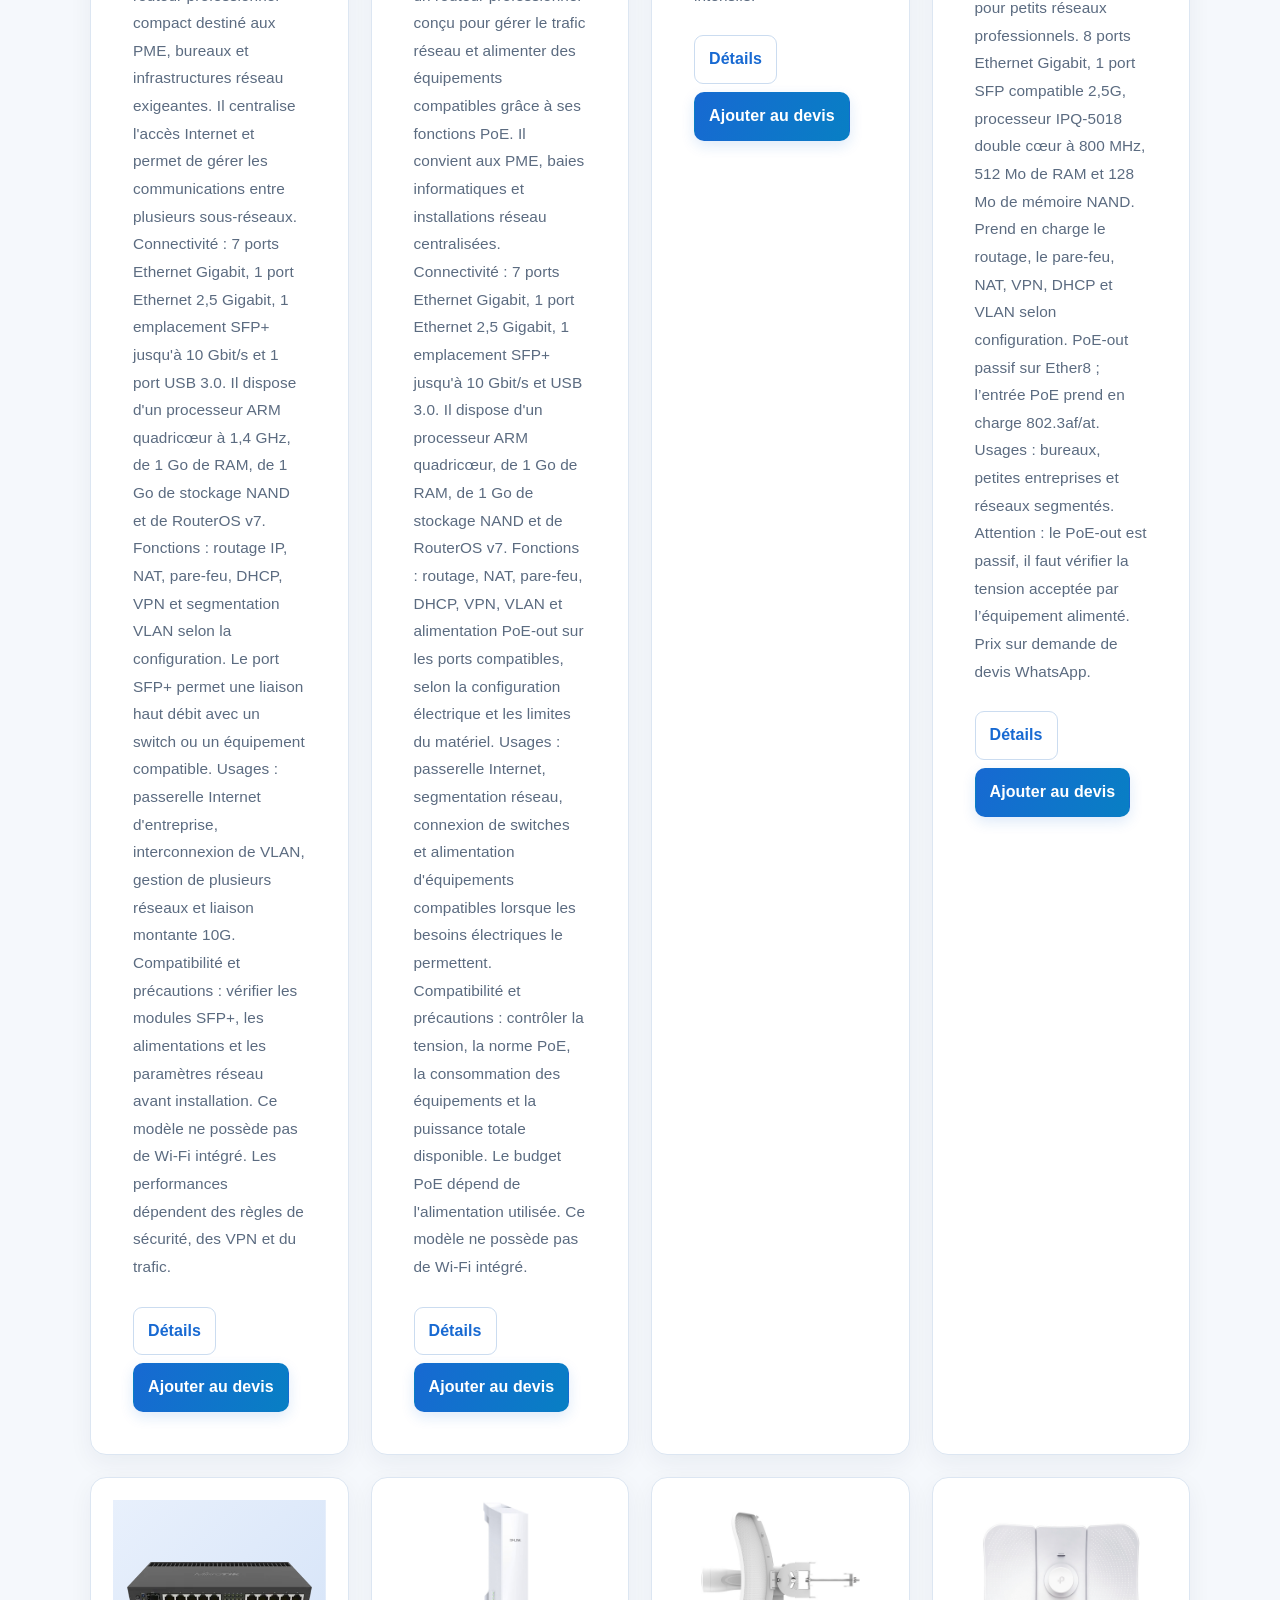
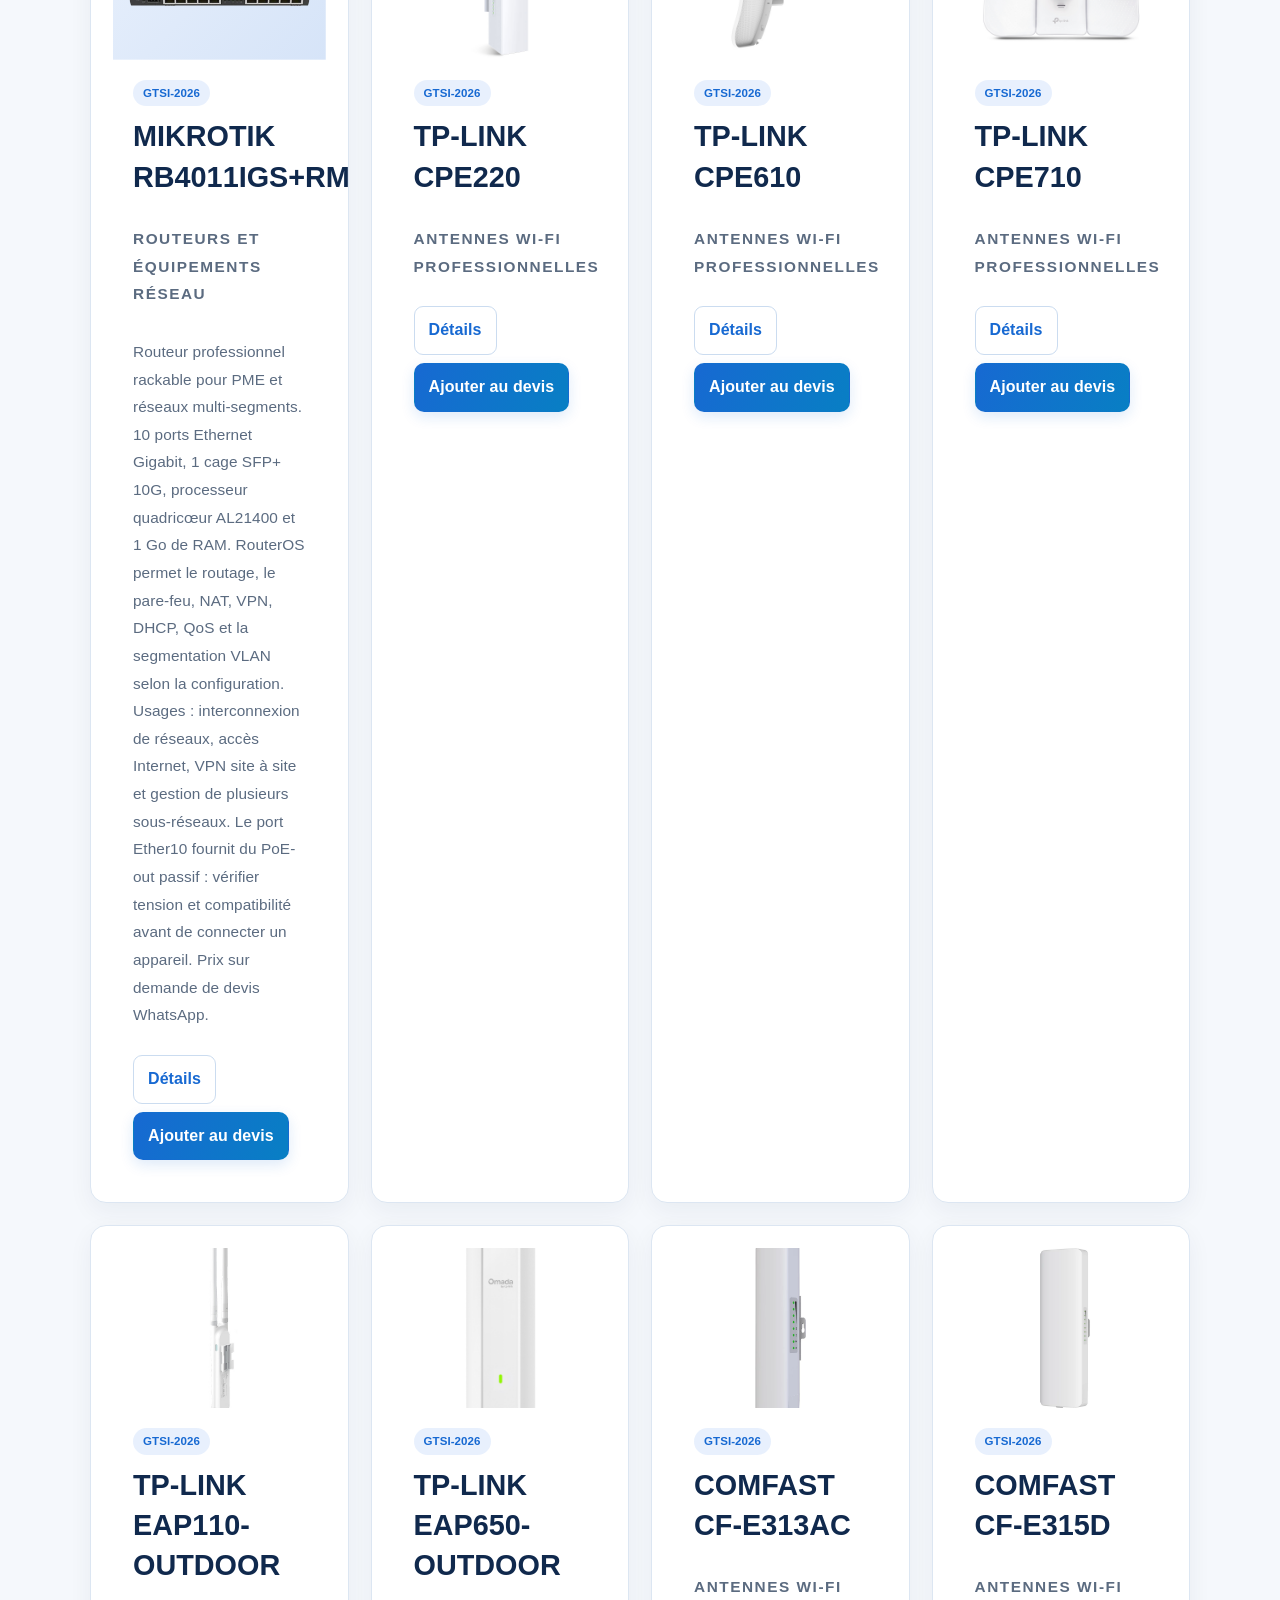
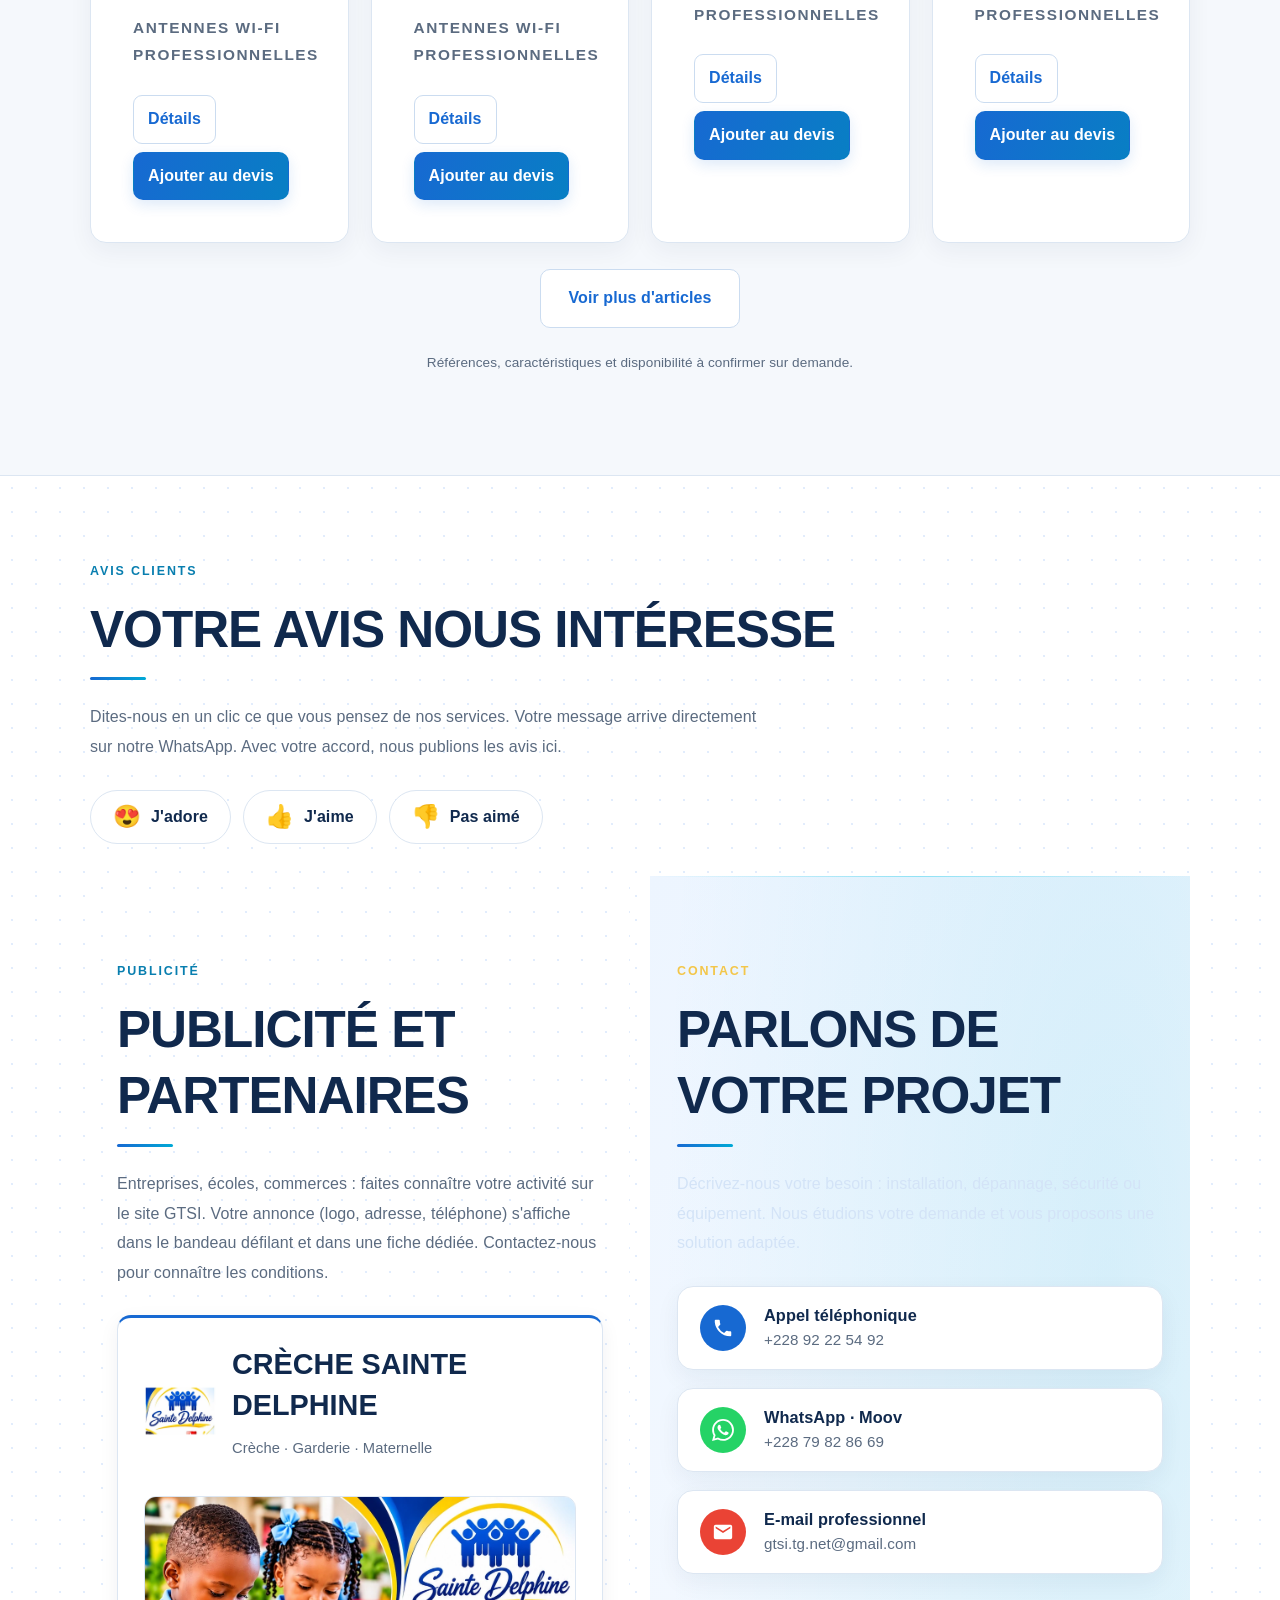
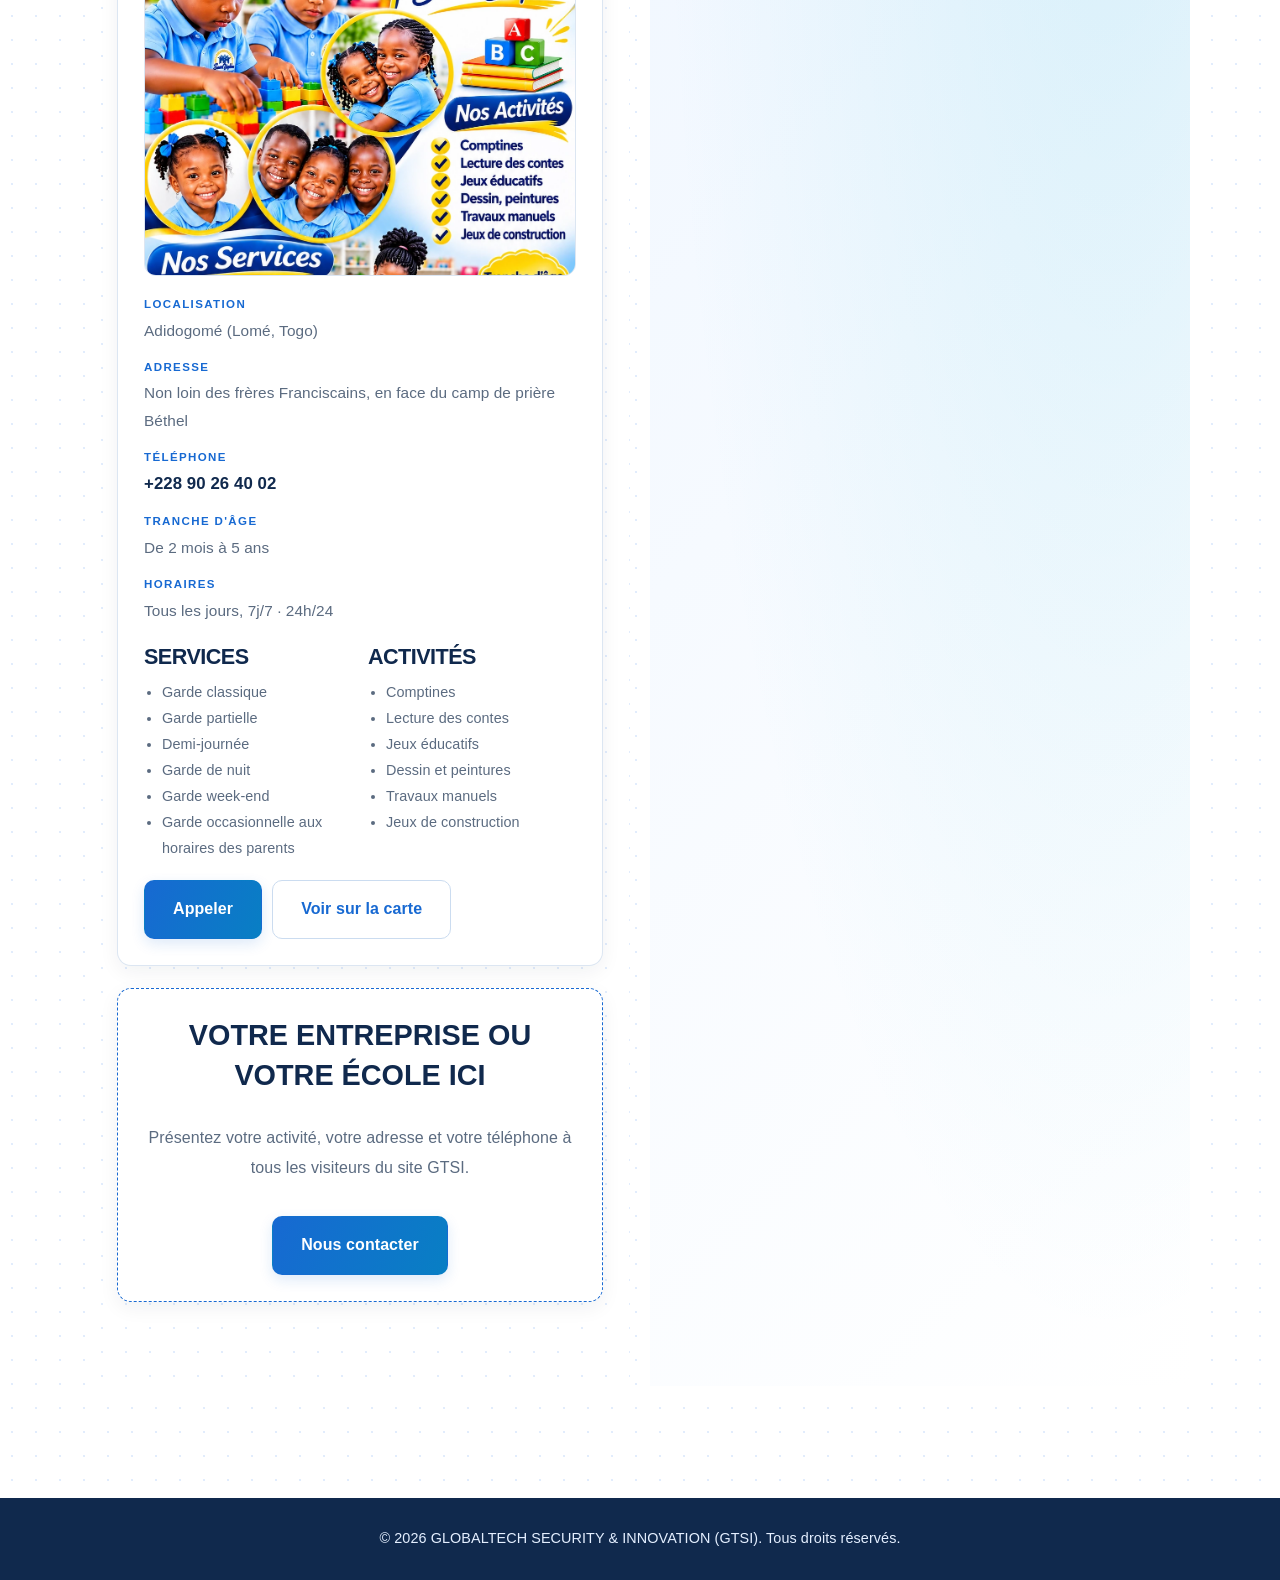
==== commit 1c70cb5c: "Nouveau logo creche Sainte Delphine" ====
--- a/index.html
+++ b/index.html
@@ -72,7 +72,7 @@
   <!-- PARTNERS:START -->
   <section class="partners" id="partenaires" aria-label="Nos partenaires">
     <div class="partners-label">PARTENAIRES &amp; PUBLICITÉ <a href="#nos-partenaires">Voir les fiches</a></div>
-    <div class="marquee"><div class="track"><a class="ad" href="tel:+22890264002"><img src="assets/images/partenaires/creche-sainte-delphine-logo.webp" alt="Logo Crèche Sainte Delphine" height="56" loading="lazy" onerror="this.remove()"><span class="ad-text"><strong>Crèche Sainte Delphine</strong><small>Crèche · Garderie · Maternelle</small><small>2 mois à 5 ans · 7j/7 · 24h/24 · Adidogomé</small></span><span class="ad-cta">Appeler +228 90 26 40 02</span></a><a class="ad flyer" href="#nos-partenaires"><img src="assets/images/partenaires/creche-sainte-delphine-affiche.webp?v=5" alt="Affiche de la Crèche Sainte Delphine" height="110" loading="lazy" onerror="this.parentNode.remove()"></a><a class="ad promo" href="https://wa.me/22879828669?text=Bonjour%20GTSI%2C%20je%20souhaite%20faire%20ma%20publicit%C3%A9%20sur%20votre%20site." target="_blank" rel="noopener noreferrer"><span class="ad-plus" aria-hidden="true">+</span><span class="ad-text"><strong>Votre publicité ici</strong><small>Entreprises, écoles, commerces</small></span><span class="ad-cta">Nous contacter</span></a><a class="ad" href="tel:+22890264002"><img src="assets/images/partenaires/creche-sainte-delphine-logo.webp" alt="Logo Crèche Sainte Delphine" height="56" loading="lazy" onerror="this.remove()"><span class="ad-text"><strong>Crèche Sainte Delphine</strong><small>Crèche · Garderie · Maternelle</small><small>2 mois à 5 ans · 7j/7 · 24h/24 · Adidogomé</small></span><span class="ad-cta">Appeler +228 90 26 40 02</span></a><a class="ad flyer" href="#nos-partenaires"><img src="assets/images/partenaires/creche-sainte-delphine-affiche.webp?v=5" alt="Affiche de la Crèche Sainte Delphine" height="110" loading="lazy" onerror="this.parentNode.remove()"></a><a class="ad promo" href="https://wa.me/22879828669?text=Bonjour%20GTSI%2C%20je%20souhaite%20faire%20ma%20publicit%C3%A9%20sur%20votre%20site." target="_blank" rel="noopener noreferrer"><span class="ad-plus" aria-hidden="true">+</span><span class="ad-text"><strong>Votre publicité ici</strong><small>Entreprises, écoles, commerces</small></span><span class="ad-cta">Nous contacter</span></a><a class="ad" href="tel:+22890264002"><img src="assets/images/partenaires/creche-sainte-delphine-logo.webp" alt="Logo Crèche Sainte Delphine" height="56" loading="lazy" onerror="this.remove()"><span class="ad-text"><strong>Crèche Sainte Delphine</strong><small>Crèche · Garderie · Maternelle</small><small>2 mois à 5 ans · 7j/7 · 24h/24 · Adidogomé</small></span><span class="ad-cta">Appeler +228 90 26 40 02</span></a><a class="ad flyer" href="#nos-partenaires"><img src="assets/images/partenaires/creche-sainte-delphine-affiche.webp?v=5" alt="Affiche de la Crèche Sainte Delphine" height="110" loading="lazy" onerror="this.parentNode.remove()"></a><a class="ad promo" href="https://wa.me/22879828669?text=Bonjour%20GTSI%2C%20je%20souhaite%20faire%20ma%20publicit%C3%A9%20sur%20votre%20site." target="_blank" rel="noopener noreferrer"><span class="ad-plus" aria-hidden="true">+</span><span class="ad-text"><strong>Votre publicité ici</strong><small>Entreprises, écoles, commerces</small></span><span class="ad-cta">Nous contacter</span></a><a class="ad" href="tel:+22890264002" tabindex="-1" aria-hidden="true"><img src="assets/images/partenaires/creche-sainte-delphine-logo.webp" alt="Logo Crèche Sainte Delphine" height="56" loading="lazy" onerror="this.remove()"><span class="ad-text"><strong>Crèche Sainte Delphine</strong><small>Crèche · Garderie · Maternelle</small><small>2 mois à 5 ans · 7j/7 · 24h/24 · Adidogomé</small></span><span class="ad-cta">Appeler +228 90 26 40 02</span></a><a class="ad flyer" href="#nos-partenaires" tabindex="-1" aria-hidden="true"><img src="assets/images/partenaires/creche-sainte-delphine-affiche.webp?v=5" alt="Affiche de la Crèche Sainte Delphine" height="110" loading="lazy" onerror="this.parentNode.remove()"></a><a class="ad promo" href="https://wa.me/22879828669?text=Bonjour%20GTSI%2C%20je%20souhaite%20faire%20ma%20publicit%C3%A9%20sur%20votre%20site." target="_blank" rel="noopener noreferrer" tabindex="-1" aria-hidden="true"><span class="ad-plus" aria-hidden="true">+</span><span class="ad-text"><strong>Votre publicité ici</strong><small>Entreprises, écoles, commerces</small></span><span class="ad-cta">Nous contacter</span></a><a class="ad" href="tel:+22890264002" tabindex="-1" aria-hidden="true"><img src="assets/images/partenaires/creche-sainte-delphine-logo.webp" alt="Logo Crèche Sainte Delphine" height="56" loading="lazy" onerror="this.remove()"><span class="ad-text"><strong>Crèche Sainte Delphine</strong><small>Crèche · Garderie · Maternelle</small><small>2 mois à 5 ans · 7j/7 · 24h/24 · Adidogomé</small></span><span class="ad-cta">Appeler +228 90 26 40 02</span></a><a class="ad flyer" href="#nos-partenaires" tabindex="-1" aria-hidden="true"><img src="assets/images/partenaires/creche-sainte-delphine-affiche.webp?v=5" alt="Affiche de la Crèche Sainte Delphine" height="110" loading="lazy" onerror="this.parentNode.remove()"></a><a class="ad promo" href="https://wa.me/22879828669?text=Bonjour%20GTSI%2C%20je%20souhaite%20faire%20ma%20publicit%C3%A9%20sur%20votre%20site." target="_blank" rel="noopener noreferrer" tabindex="-1" aria-hidden="true"><span class="ad-plus" aria-hidden="true">+</span><span class="ad-text"><strong>Votre publicité ici</strong><small>Entreprises, écoles, commerces</small></span><span class="ad-cta">Nous contacter</span></a><a class="ad" href="tel:+22890264002" tabindex="-1" aria-hidden="true"><img src="assets/images/partenaires/creche-sainte-delphine-logo.webp" alt="Logo Crèche Sainte Delphine" height="56" loading="lazy" onerror="this.remove()"><span class="ad-text"><strong>Crèche Sainte Delphine</strong><small>Crèche · Garderie · Maternelle</small><small>2 mois à 5 ans · 7j/7 · 24h/24 · Adidogomé</small></span><span class="ad-cta">Appeler +228 90 26 40 02</span></a><a class="ad flyer" href="#nos-partenaires" tabindex="-1" aria-hidden="true"><img src="assets/images/partenaires/creche-sainte-delphine-affiche.webp?v=5" alt="Affiche de la Crèche Sainte Delphine" height="110" loading="lazy" onerror="this.parentNode.remove()"></a><a class="ad promo" href="https://wa.me/22879828669?text=Bonjour%20GTSI%2C%20je%20souhaite%20faire%20ma%20publicit%C3%A9%20sur%20votre%20site." target="_blank" rel="noopener noreferrer" tabindex="-1" aria-hidden="true"><span class="ad-plus" aria-hidden="true">+</span><span class="ad-text"><strong>Votre publicité ici</strong><small>Entreprises, écoles, commerces</small></span><span class="ad-cta">Nous contacter</span></a></div></div>
+    <div class="marquee"><div class="track"><a class="ad" href="tel:+22890264002"><img src="assets/images/partenaires/creche-sainte-delphine-logo-v2.webp" alt="Logo Crèche Sainte Delphine" height="56" loading="lazy" onerror="this.remove()"><span class="ad-text"><strong>Crèche Sainte Delphine</strong><small>Crèche · Garderie · Maternelle</small><small>2 mois à 5 ans · 7j/7 · 24h/24 · Adidogomé</small></span><span class="ad-cta">Appeler +228 90 26 40 02</span></a><a class="ad flyer" href="#nos-partenaires"><img src="assets/images/partenaires/creche-sainte-delphine-affiche.webp?v=5" alt="Affiche de la Crèche Sainte Delphine" height="110" loading="lazy" onerror="this.parentNode.remove()"></a><a class="ad promo" href="https://wa.me/22879828669?text=Bonjour%20GTSI%2C%20je%20souhaite%20faire%20ma%20publicit%C3%A9%20sur%20votre%20site." target="_blank" rel="noopener noreferrer"><span class="ad-plus" aria-hidden="true">+</span><span class="ad-text"><strong>Votre publicité ici</strong><small>Entreprises, écoles, commerces</small></span><span class="ad-cta">Nous contacter</span></a><a class="ad" href="tel:+22890264002"><img src="assets/images/partenaires/creche-sainte-delphine-logo-v2.webp" alt="Logo Crèche Sainte Delphine" height="56" loading="lazy" onerror="this.remove()"><span class="ad-text"><strong>Crèche Sainte Delphine</strong><small>Crèche · Garderie · Maternelle</small><small>2 mois à 5 ans · 7j/7 · 24h/24 · Adidogomé</small></span><span class="ad-cta">Appeler +228 90 26 40 02</span></a><a class="ad flyer" href="#nos-partenaires"><img src="assets/images/partenaires/creche-sainte-delphine-affiche.webp?v=5" alt="Affiche de la Crèche Sainte Delphine" height="110" loading="lazy" onerror="this.parentNode.remove()"></a><a class="ad promo" href="https://wa.me/22879828669?text=Bonjour%20GTSI%2C%20je%20souhaite%20faire%20ma%20publicit%C3%A9%20sur%20votre%20site." target="_blank" rel="noopener noreferrer"><span class="ad-plus" aria-hidden="true">+</span><span class="ad-text"><strong>Votre publicité ici</strong><small>Entreprises, écoles, commerces</small></span><span class="ad-cta">Nous contacter</span></a><a class="ad" href="tel:+22890264002"><img src="assets/images/partenaires/creche-sainte-delphine-logo-v2.webp" alt="Logo Crèche Sainte Delphine" height="56" loading="lazy" onerror="this.remove()"><span class="ad-text"><strong>Crèche Sainte Delphine</strong><small>Crèche · Garderie · Maternelle</small><small>2 mois à 5 ans · 7j/7 · 24h/24 · Adidogomé</small></span><span class="ad-cta">Appeler +228 90 26 40 02</span></a><a class="ad flyer" href="#nos-partenaires"><img src="assets/images/partenaires/creche-sainte-delphine-affiche.webp?v=5" alt="Affiche de la Crèche Sainte Delphine" height="110" loading="lazy" onerror="this.parentNode.remove()"></a><a class="ad promo" href="https://wa.me/22879828669?text=Bonjour%20GTSI%2C%20je%20souhaite%20faire%20ma%20publicit%C3%A9%20sur%20votre%20site." target="_blank" rel="noopener noreferrer"><span class="ad-plus" aria-hidden="true">+</span><span class="ad-text"><strong>Votre publicité ici</strong><small>Entreprises, écoles, commerces</small></span><span class="ad-cta">Nous contacter</span></a><a class="ad" href="tel:+22890264002" tabindex="-1" aria-hidden="true"><img src="assets/images/partenaires/creche-sainte-delphine-logo-v2.webp" alt="Logo Crèche Sainte Delphine" height="56" loading="lazy" onerror="this.remove()"><span class="ad-text"><strong>Crèche Sainte Delphine</strong><small>Crèche · Garderie · Maternelle</small><small>2 mois à 5 ans · 7j/7 · 24h/24 · Adidogomé</small></span><span class="ad-cta">Appeler +228 90 26 40 02</span></a><a class="ad flyer" href="#nos-partenaires" tabindex="-1" aria-hidden="true"><img src="assets/images/partenaires/creche-sainte-delphine-affiche.webp?v=5" alt="Affiche de la Crèche Sainte Delphine" height="110" loading="lazy" onerror="this.parentNode.remove()"></a><a class="ad promo" href="https://wa.me/22879828669?text=Bonjour%20GTSI%2C%20je%20souhaite%20faire%20ma%20publicit%C3%A9%20sur%20votre%20site." target="_blank" rel="noopener noreferrer" tabindex="-1" aria-hidden="true"><span class="ad-plus" aria-hidden="true">+</span><span class="ad-text"><strong>Votre publicité ici</strong><small>Entreprises, écoles, commerces</small></span><span class="ad-cta">Nous contacter</span></a><a class="ad" href="tel:+22890264002" tabindex="-1" aria-hidden="true"><img src="assets/images/partenaires/creche-sainte-delphine-logo-v2.webp" alt="Logo Crèche Sainte Delphine" height="56" loading="lazy" onerror="this.remove()"><span class="ad-text"><strong>Crèche Sainte Delphine</strong><small>Crèche · Garderie · Maternelle</small><small>2 mois à 5 ans · 7j/7 · 24h/24 · Adidogomé</small></span><span class="ad-cta">Appeler +228 90 26 40 02</span></a><a class="ad flyer" href="#nos-partenaires" tabindex="-1" aria-hidden="true"><img src="assets/images/partenaires/creche-sainte-delphine-affiche.webp?v=5" alt="Affiche de la Crèche Sainte Delphine" height="110" loading="lazy" onerror="this.parentNode.remove()"></a><a class="ad promo" href="https://wa.me/22879828669?text=Bonjour%20GTSI%2C%20je%20souhaite%20faire%20ma%20publicit%C3%A9%20sur%20votre%20site." target="_blank" rel="noopener noreferrer" tabindex="-1" aria-hidden="true"><span class="ad-plus" aria-hidden="true">+</span><span class="ad-text"><strong>Votre publicité ici</strong><small>Entreprises, écoles, commerces</small></span><span class="ad-cta">Nous contacter</span></a><a class="ad" href="tel:+22890264002" tabindex="-1" aria-hidden="true"><img src="assets/images/partenaires/creche-sainte-delphine-logo-v2.webp" alt="Logo Crèche Sainte Delphine" height="56" loading="lazy" onerror="this.remove()"><span class="ad-text"><strong>Crèche Sainte Delphine</strong><small>Crèche · Garderie · Maternelle</small><small>2 mois à 5 ans · 7j/7 · 24h/24 · Adidogomé</small></span><span class="ad-cta">Appeler +228 90 26 40 02</span></a><a class="ad flyer" href="#nos-partenaires" tabindex="-1" aria-hidden="true"><img src="assets/images/partenaires/creche-sainte-delphine-affiche.webp?v=5" alt="Affiche de la Crèche Sainte Delphine" height="110" loading="lazy" onerror="this.parentNode.remove()"></a><a class="ad promo" href="https://wa.me/22879828669?text=Bonjour%20GTSI%2C%20je%20souhaite%20faire%20ma%20publicit%C3%A9%20sur%20votre%20site." target="_blank" rel="noopener noreferrer" tabindex="-1" aria-hidden="true"><span class="ad-plus" aria-hidden="true">+</span><span class="ad-text"><strong>Votre publicité ici</strong><small>Entreprises, écoles, commerces</small></span><span class="ad-cta">Nous contacter</span></a></div></div>
   </section>
   <!-- PARTNERS:END -->
 
@@ -313,7 +313,7 @@
       <h2>Publicité et partenaires</h2>
       <p class="section-intro">Entreprises, écoles, commerces : faites connaître votre activité sur le site GTSI. Votre annonce (logo, adresse, téléphone) s'affiche dans le bandeau défilant et dans une fiche dédiée. Contactez-nous pour connaître les conditions.</p>
       <div class="partner-cards">
-        <article class="partner-card"><div class="pc-head"><img src="assets/images/partenaires/creche-sainte-delphine-logo.webp" alt="Logo Crèche Sainte Delphine" loading="lazy" onerror="this.remove()"><div><h3>Crèche Sainte Delphine</h3><p>Crèche · Garderie · Maternelle</p></div></div><a class="pc-flyer" href="assets/images/partenaires/creche-sainte-delphine-affiche.webp?v=5" target="_blank" rel="noopener noreferrer"><img src="assets/images/partenaires/creche-sainte-delphine-affiche.webp?v=5" alt="Affiche de la Crèche Sainte Delphine" loading="lazy" onerror="this.parentNode.remove()"></a><ul class="pc-info"><li><strong>Localisation</strong>Adidogomé (Lomé, Togo)</li><li><strong>Adresse</strong>Non loin des frères Franciscains, en face du camp de prière Béthel</li><li><strong>Téléphone</strong><a href="tel:+22890264002">+228 90 26 40 02</a></li><li><strong>Tranche d'âge</strong>De 2 mois à 5 ans</li><li><strong>Horaires</strong>Tous les jours, 7j/7 · 24h/24</li></ul><div class="pc-cols"><div><h4>Services</h4><ul><li>Garde classique</li><li>Garde partielle</li><li>Demi-journée</li><li>Garde de nuit</li><li>Garde week-end</li><li>Garde occasionnelle aux horaires des parents</li></ul></div><div><h4>Activités</h4><ul><li>Comptines</li><li>Lecture des contes</li><li>Jeux éducatifs</li><li>Dessin et peintures</li><li>Travaux manuels</li><li>Jeux de construction</li></ul></div></div><div class="pc-actions"><a class="btn" href="tel:+22890264002">Appeler</a><a class="btn secondary" href="https://www.google.com/maps/search/?api=1&amp;query=Cr%C3%A8che%20Sainte%20Delphine%20Adidogom%C3%A9%20%28Lom%C3%A9%2C%20Togo%29" target="_blank" rel="noopener noreferrer">Voir sur la carte</a></div></article>
+        <article class="partner-card"><div class="pc-head"><img src="assets/images/partenaires/creche-sainte-delphine-logo-v2.webp" alt="Logo Crèche Sainte Delphine" loading="lazy" onerror="this.remove()"><div><h3>Crèche Sainte Delphine</h3><p>Crèche · Garderie · Maternelle</p></div></div><a class="pc-flyer" href="assets/images/partenaires/creche-sainte-delphine-affiche.webp?v=5" target="_blank" rel="noopener noreferrer"><img src="assets/images/partenaires/creche-sainte-delphine-affiche.webp?v=5" alt="Affiche de la Crèche Sainte Delphine" loading="lazy" onerror="this.parentNode.remove()"></a><ul class="pc-info"><li><strong>Localisation</strong>Adidogomé (Lomé, Togo)</li><li><strong>Adresse</strong>Non loin des frères Franciscains, en face du camp de prière Béthel</li><li><strong>Téléphone</strong><a href="tel:+22890264002">+228 90 26 40 02</a></li><li><strong>Tranche d'âge</strong>De 2 mois à 5 ans</li><li><strong>Horaires</strong>Tous les jours, 7j/7 · 24h/24</li></ul><div class="pc-cols"><div><h4>Services</h4><ul><li>Garde classique</li><li>Garde partielle</li><li>Demi-journée</li><li>Garde de nuit</li><li>Garde week-end</li><li>Garde occasionnelle aux horaires des parents</li></ul></div><div><h4>Activités</h4><ul><li>Comptines</li><li>Lecture des contes</li><li>Jeux éducatifs</li><li>Dessin et peintures</li><li>Travaux manuels</li><li>Jeux de construction</li></ul></div></div><div class="pc-actions"><a class="btn" href="tel:+22890264002">Appeler</a><a class="btn secondary" href="https://www.google.com/maps/search/?api=1&amp;query=Cr%C3%A8che%20Sainte%20Delphine%20Adidogom%C3%A9%20%28Lom%C3%A9%2C%20Togo%29" target="_blank" rel="noopener noreferrer">Voir sur la carte</a></div></article>
         <article class="partner-card promo"><h3>Votre entreprise ou votre école ici</h3><p>Présentez votre activité, votre adresse et votre téléphone à tous les visiteurs du site GTSI.</p><div class="pc-actions"><a class="btn" href="https://wa.me/22879828669?text=Bonjour%20GTSI%2C%20je%20souhaite%20faire%20ma%20publicit%C3%A9%20sur%20votre%20site." target="_blank" rel="noopener noreferrer">Nous contacter</a></div></article>
       </div>
     </div>
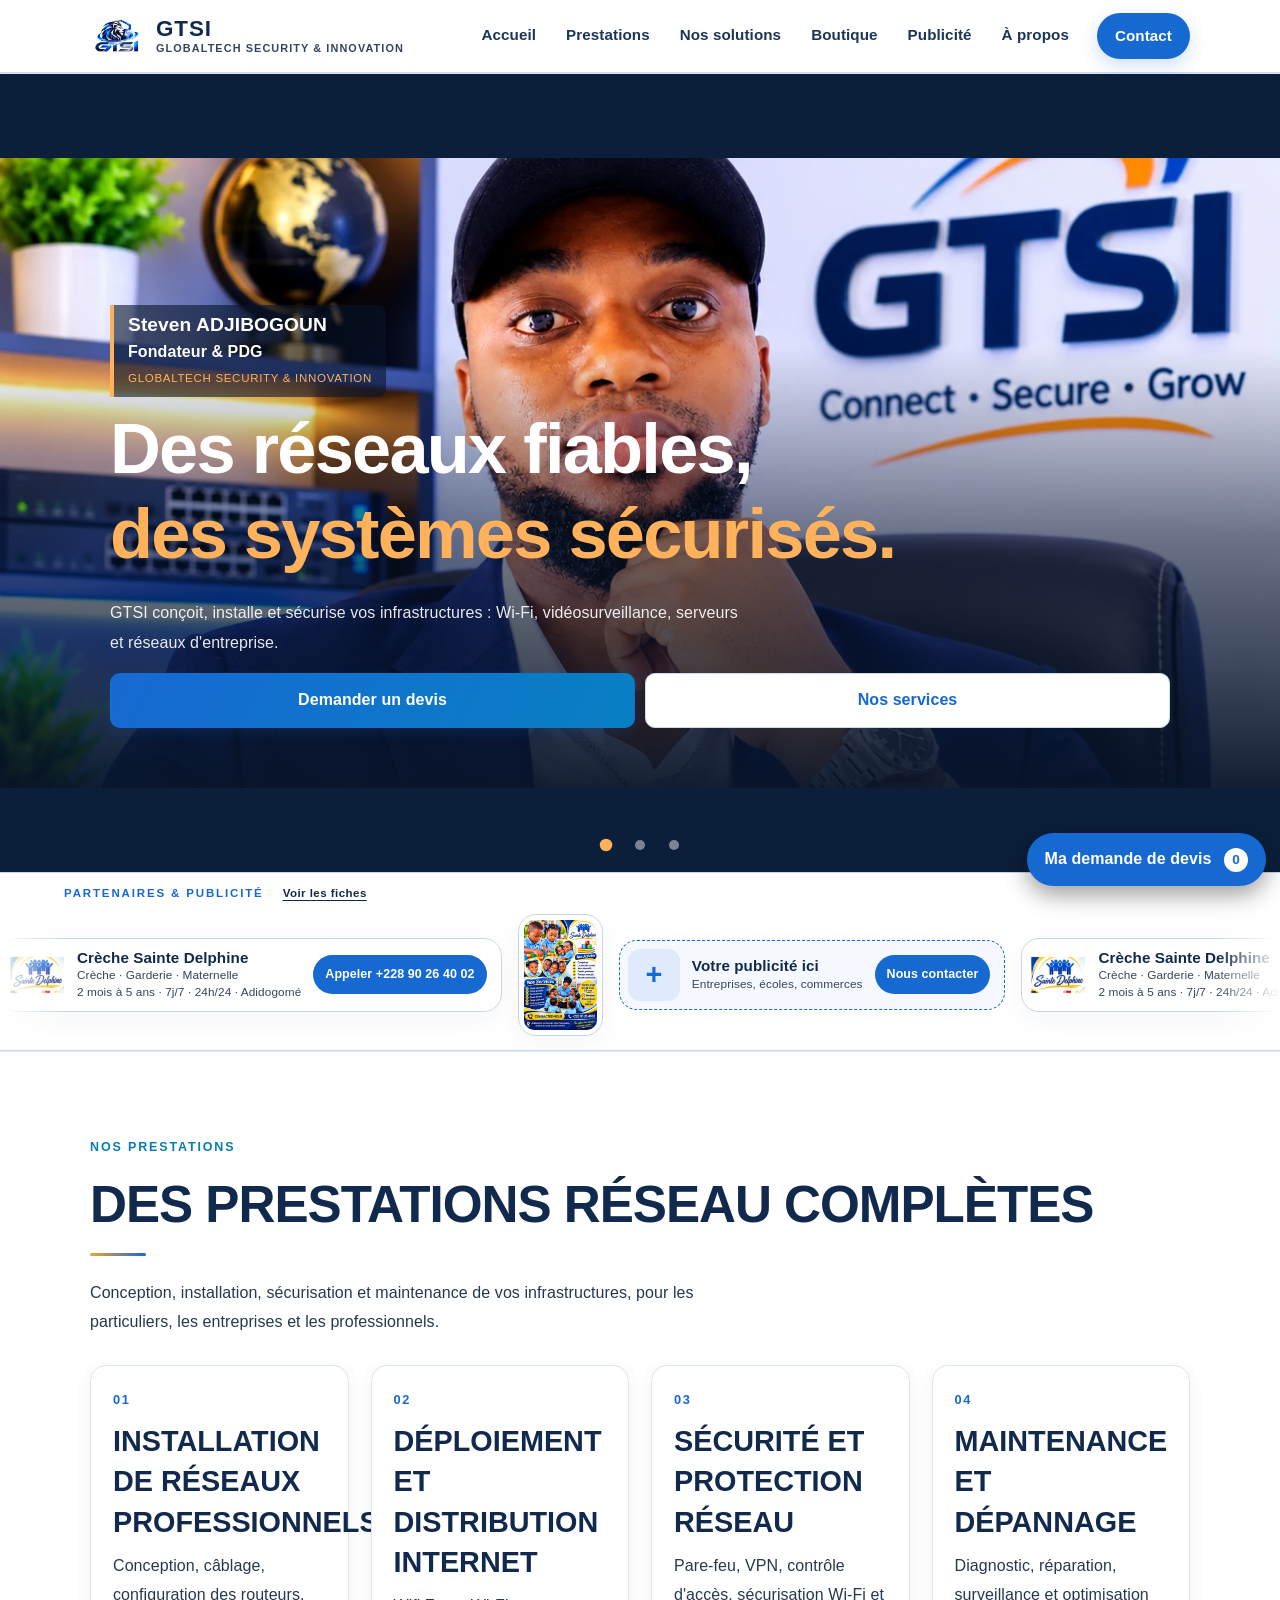
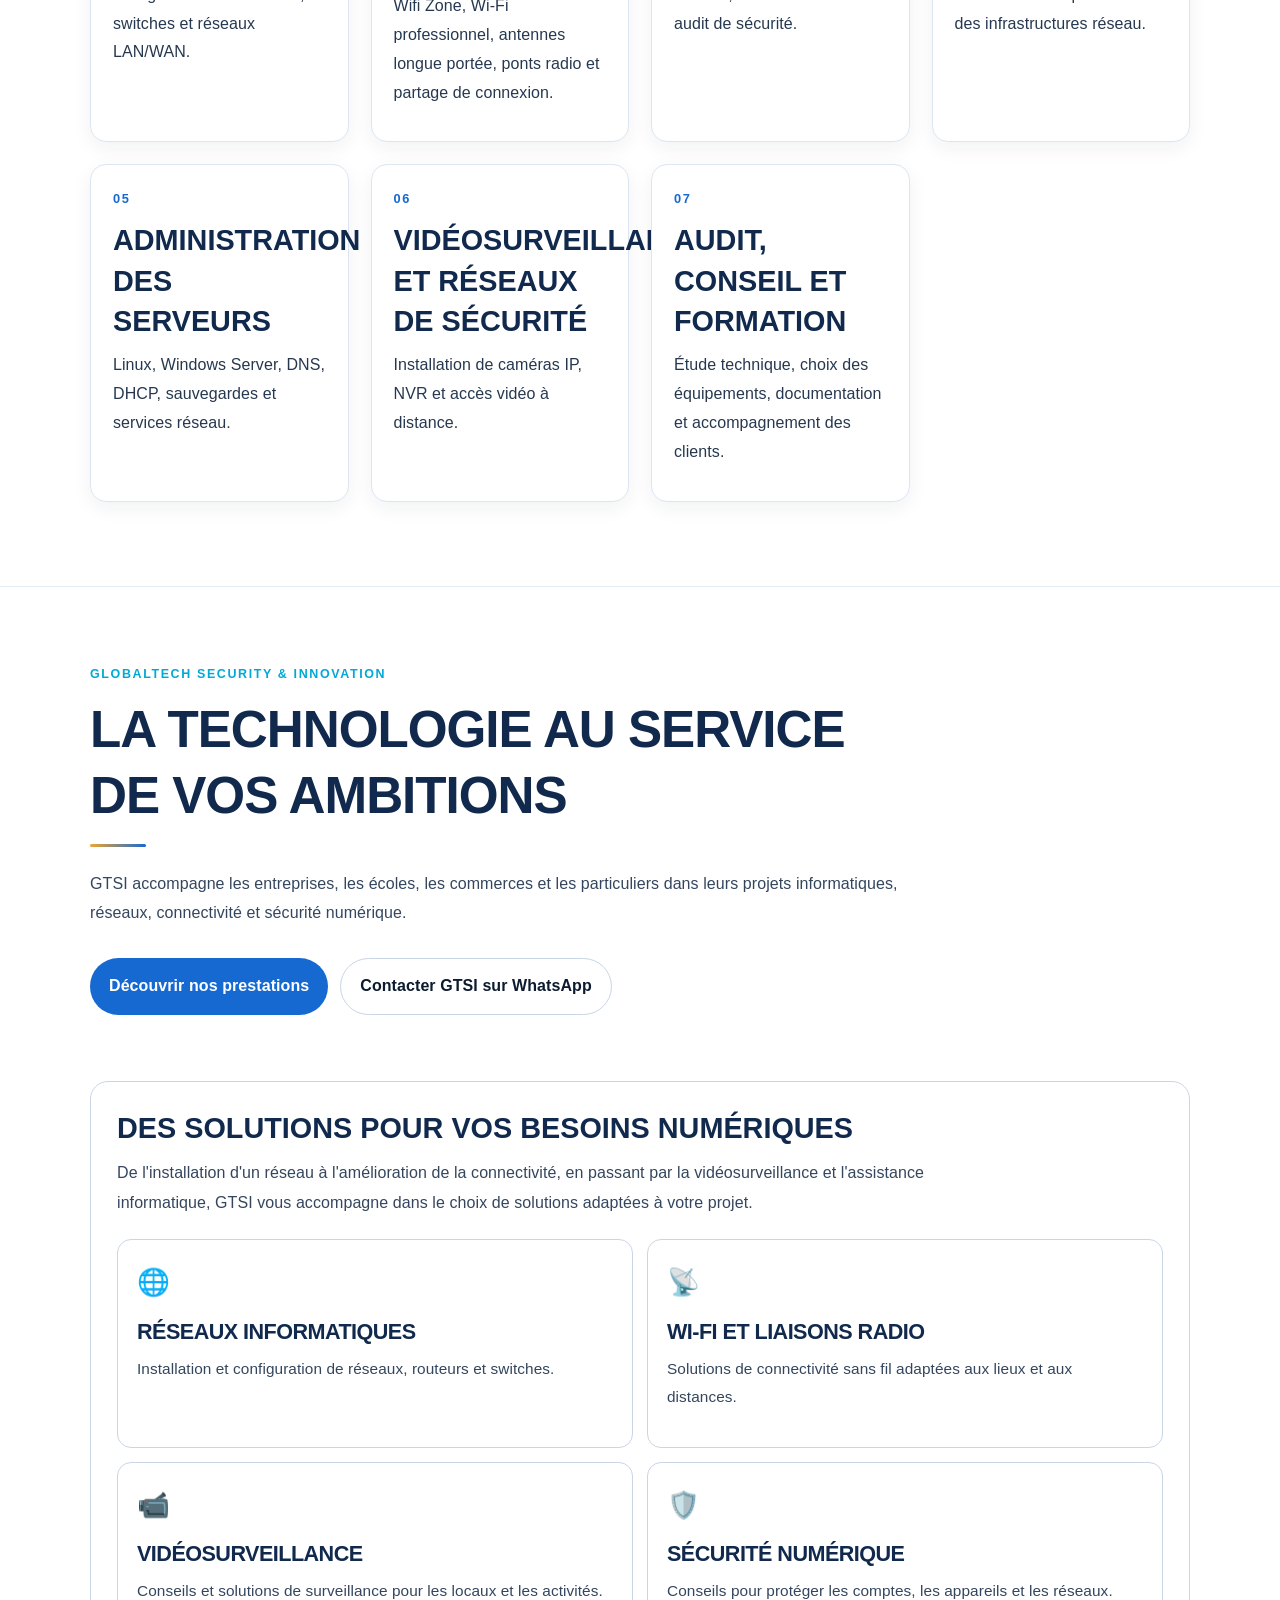
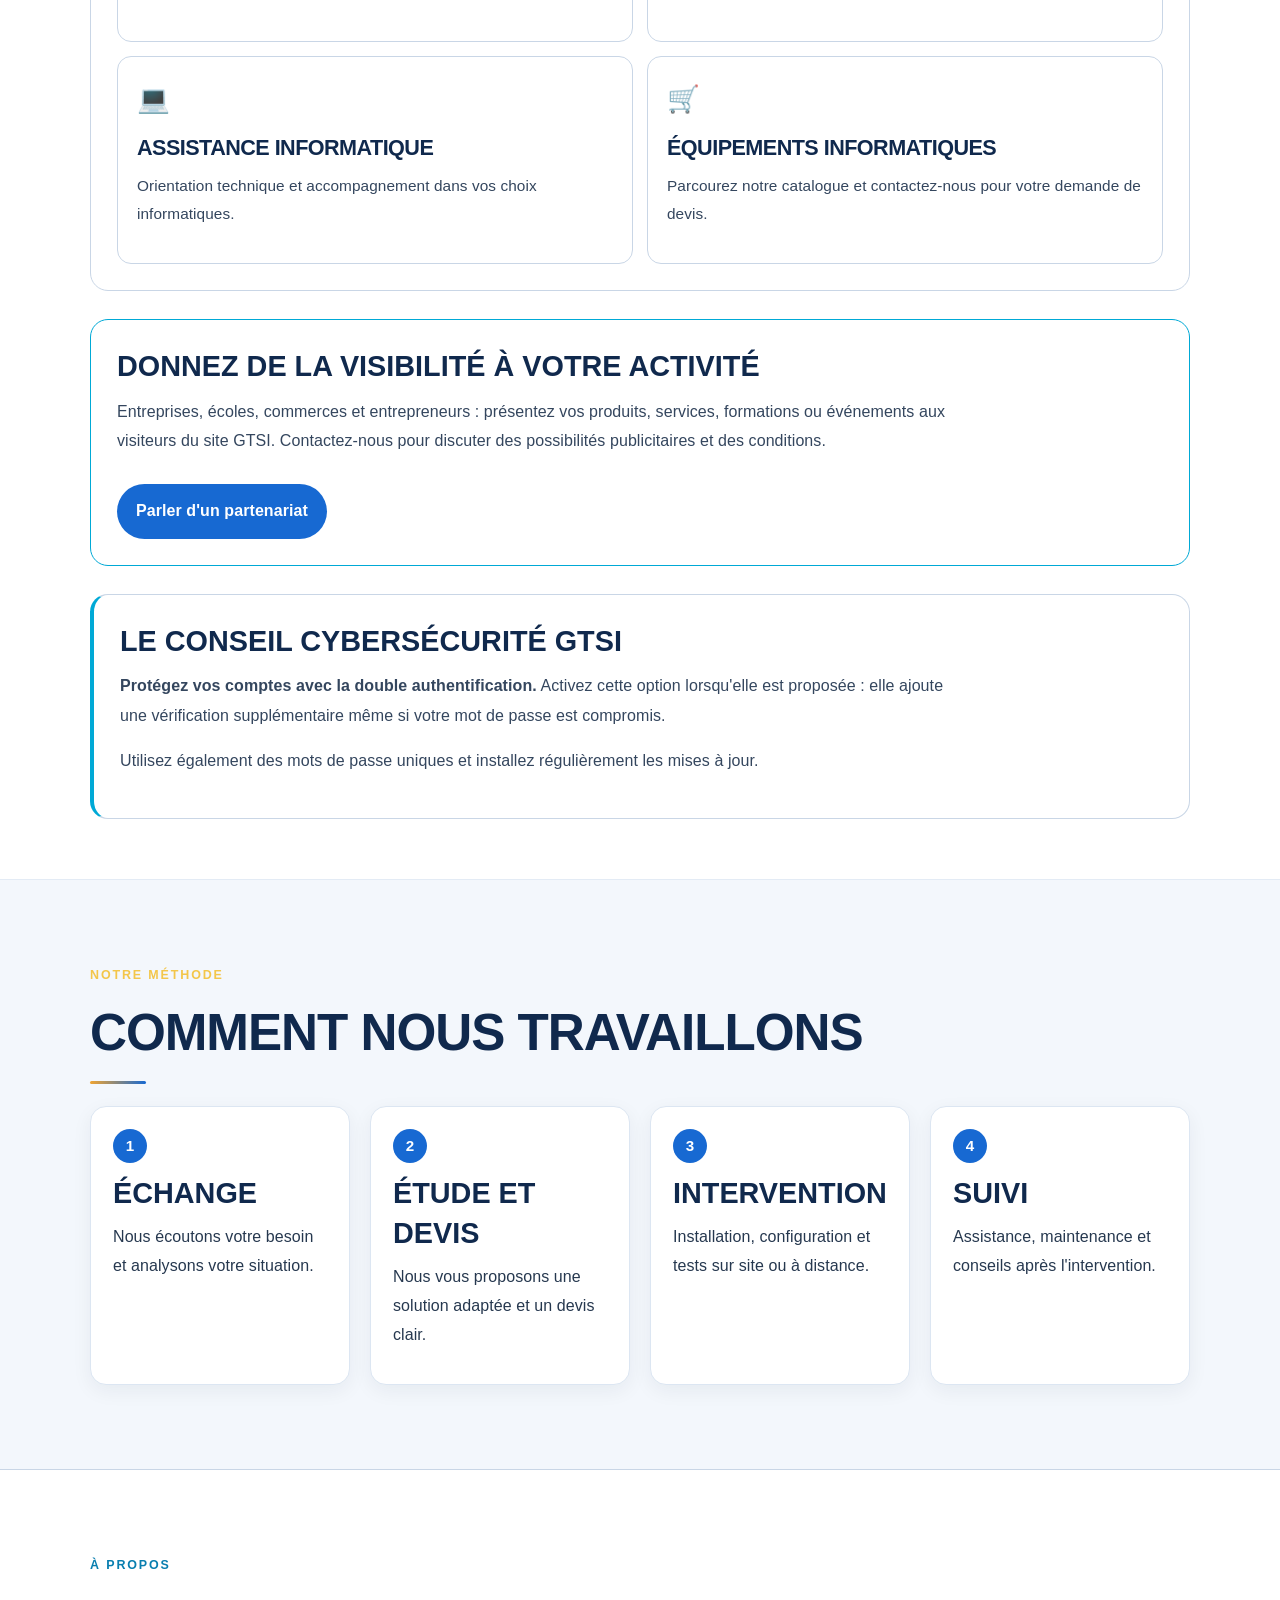
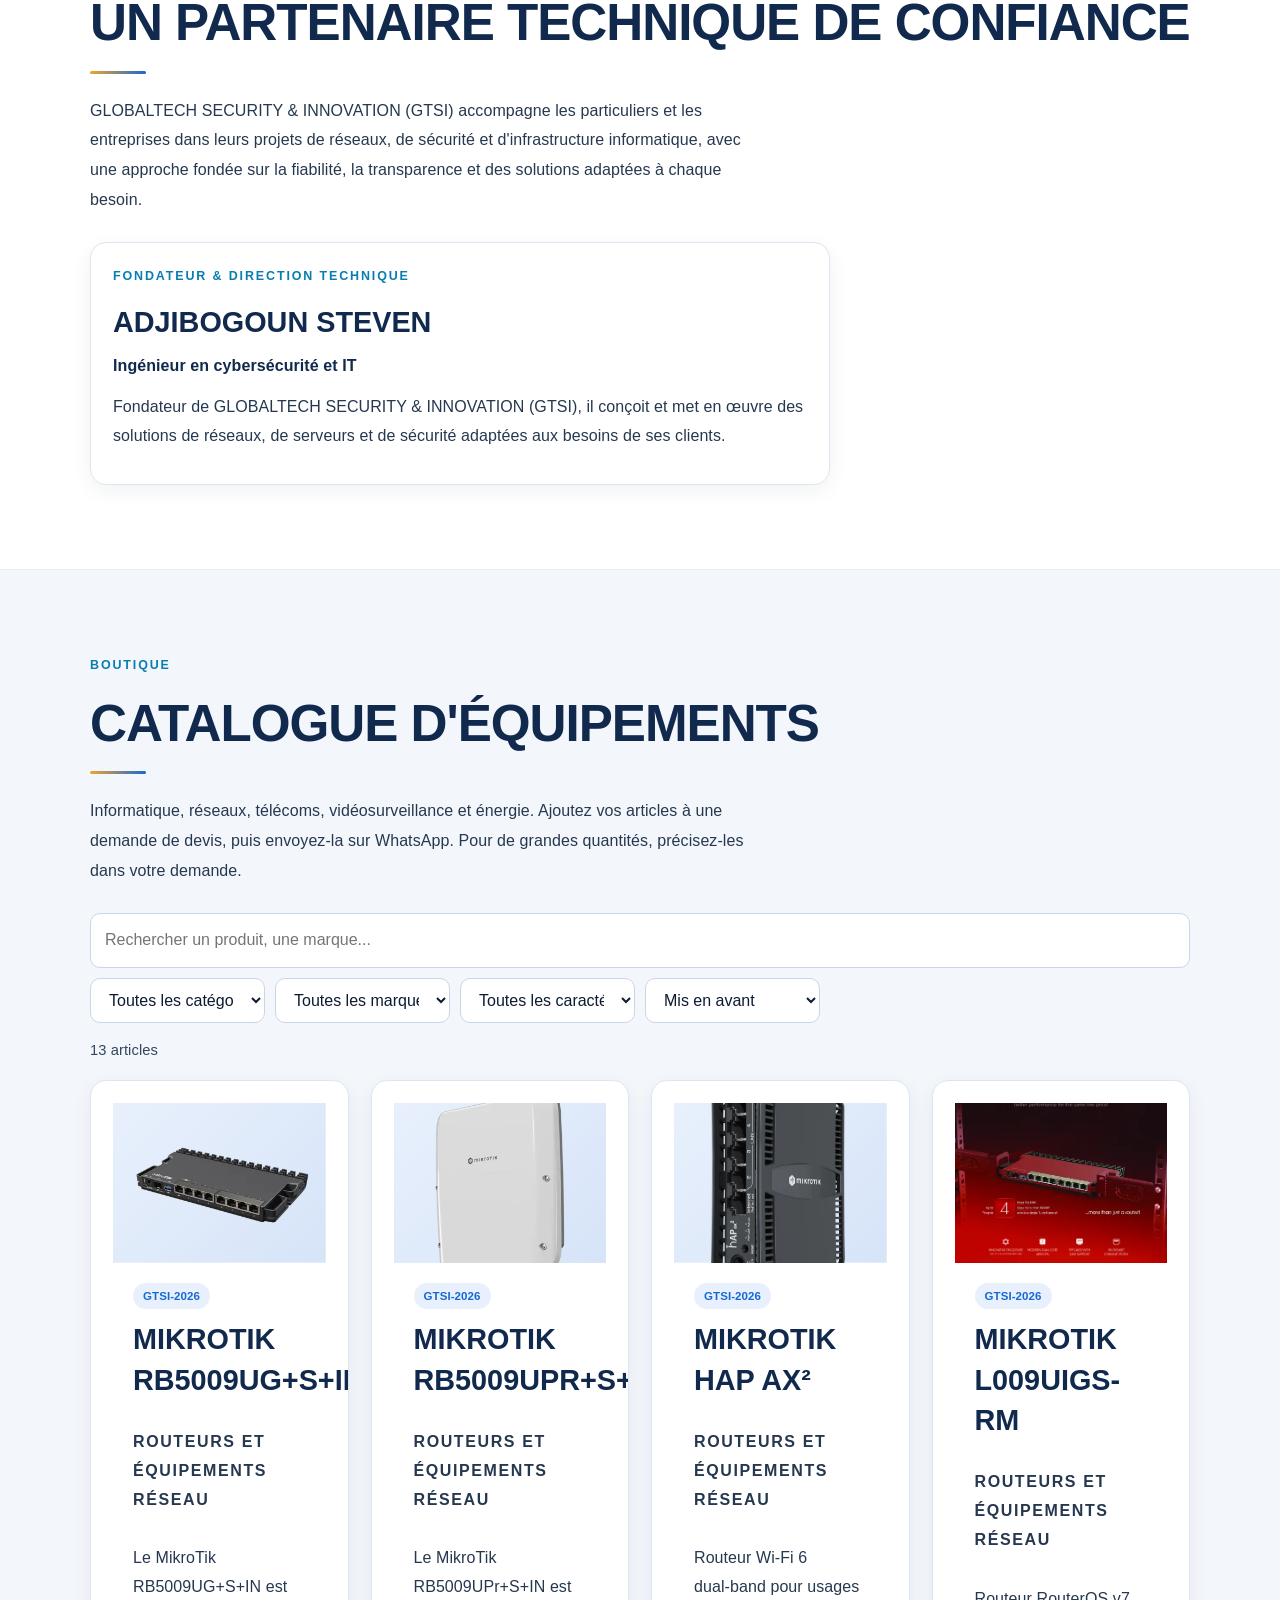
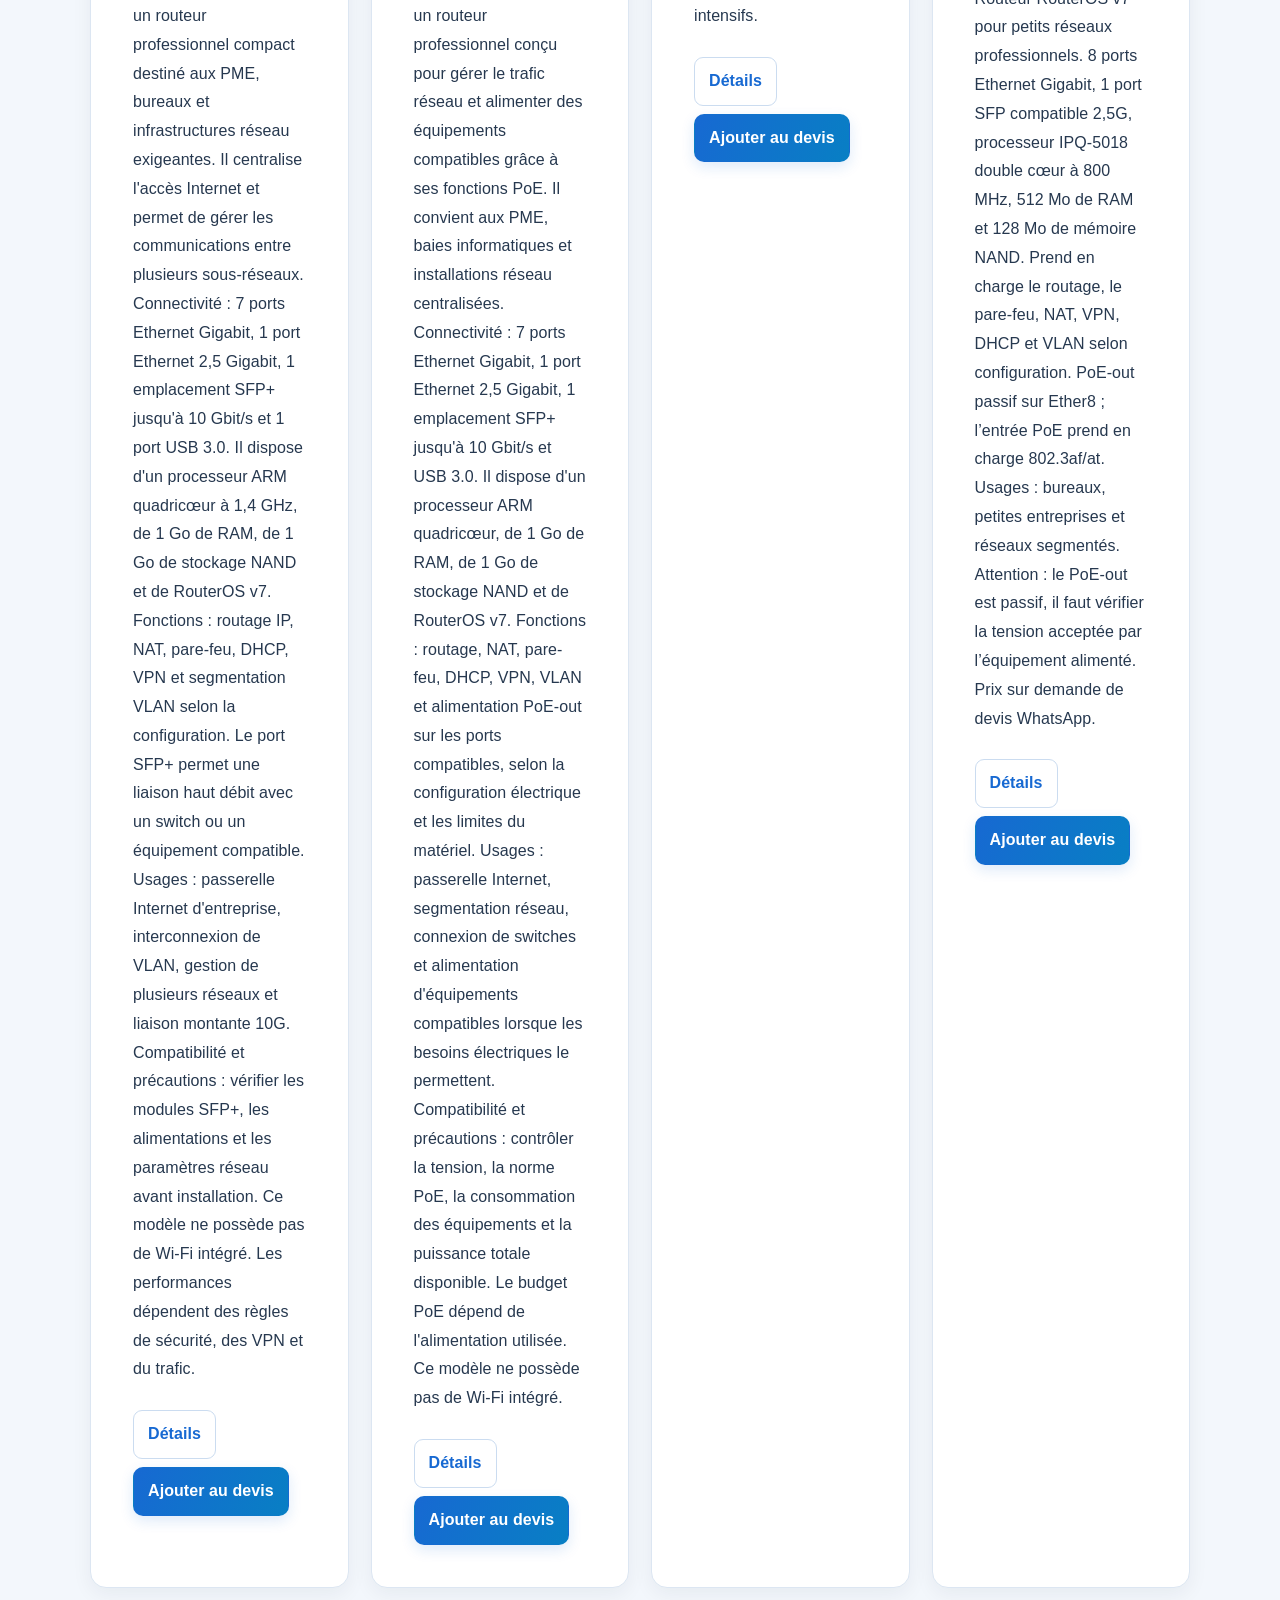
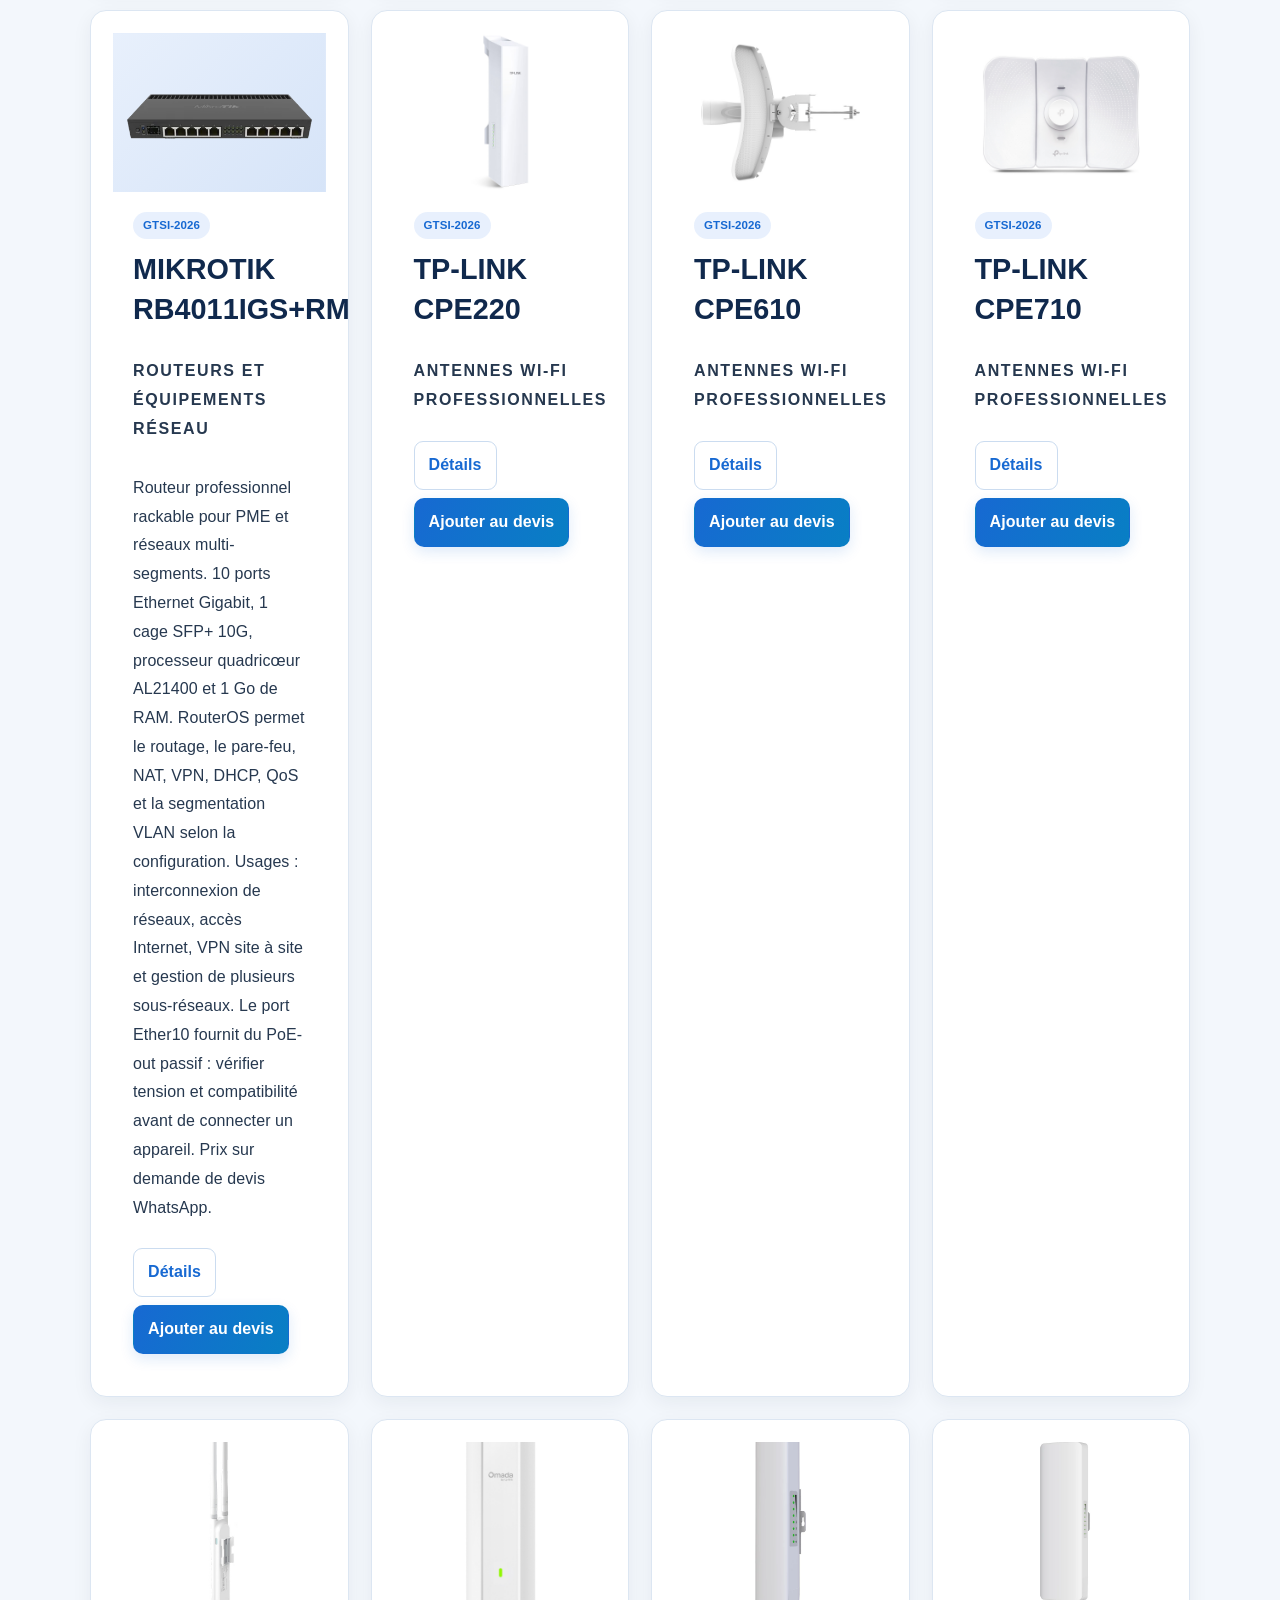
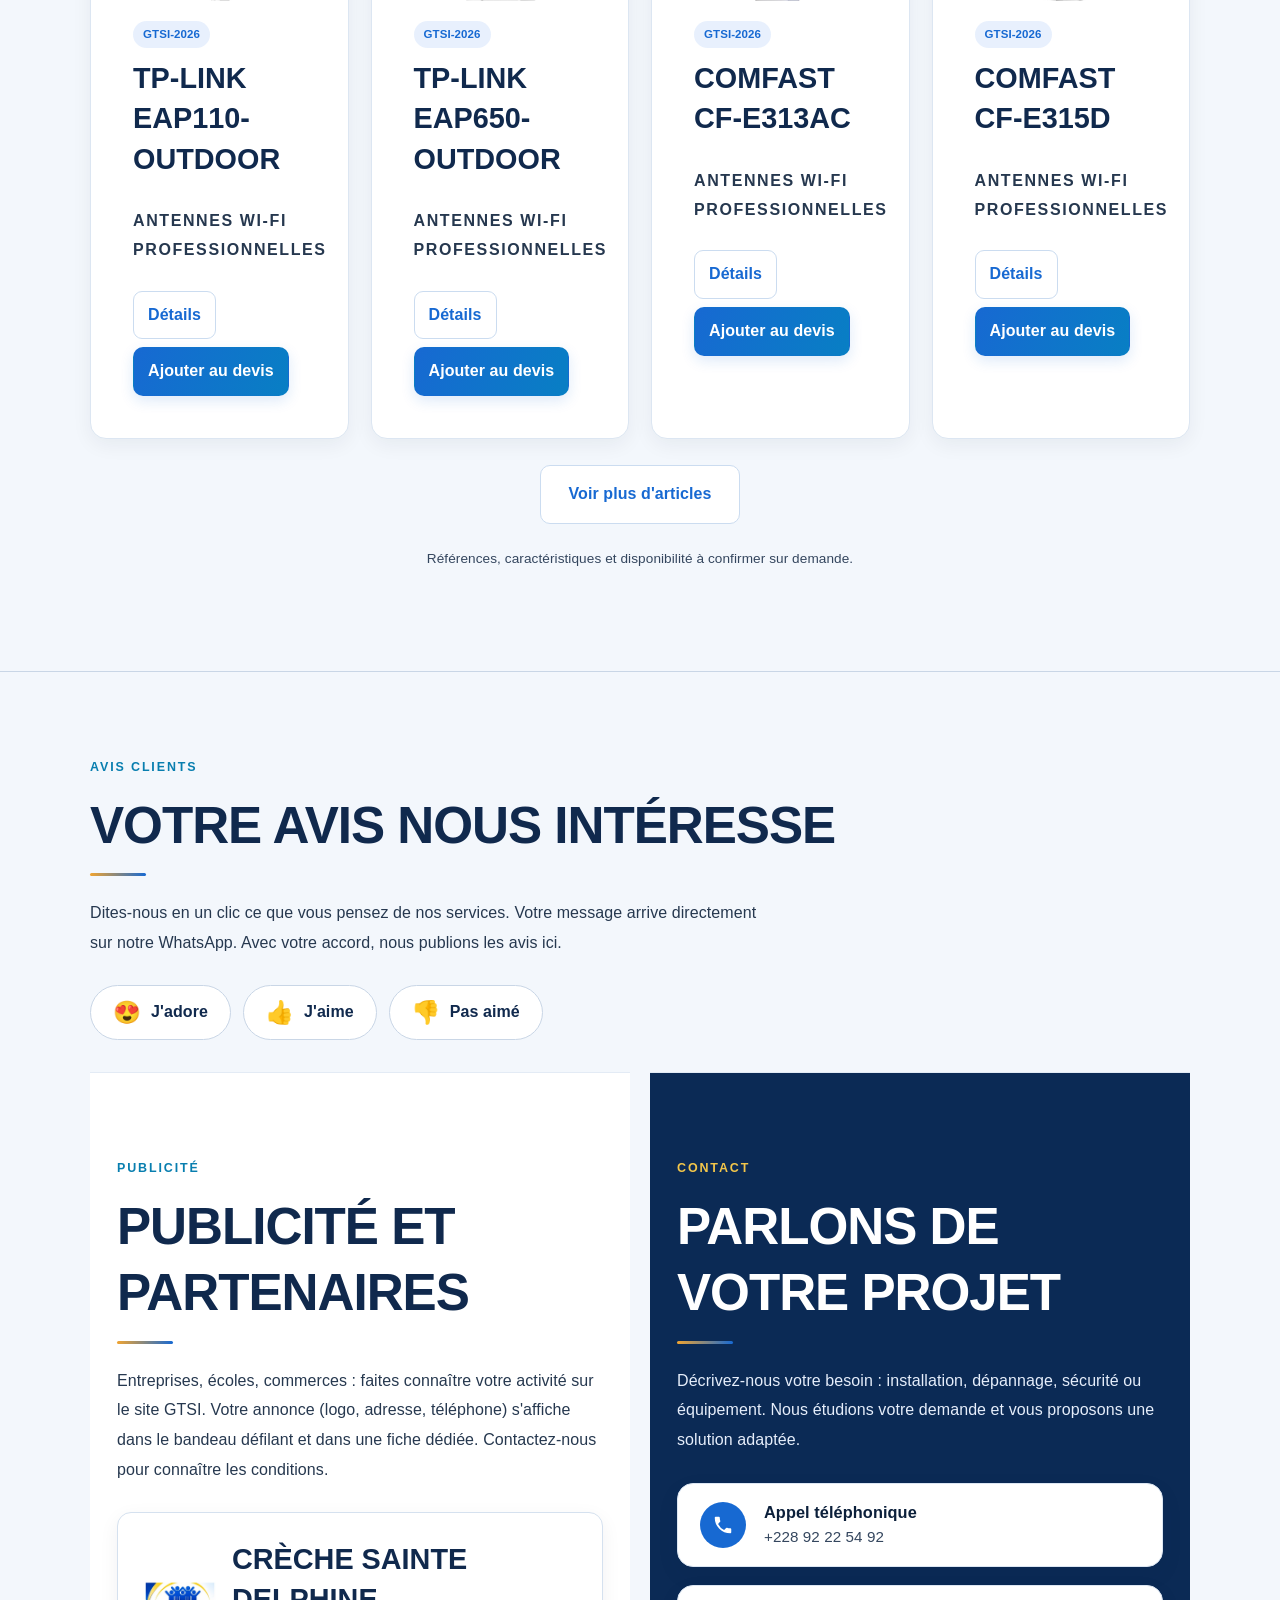
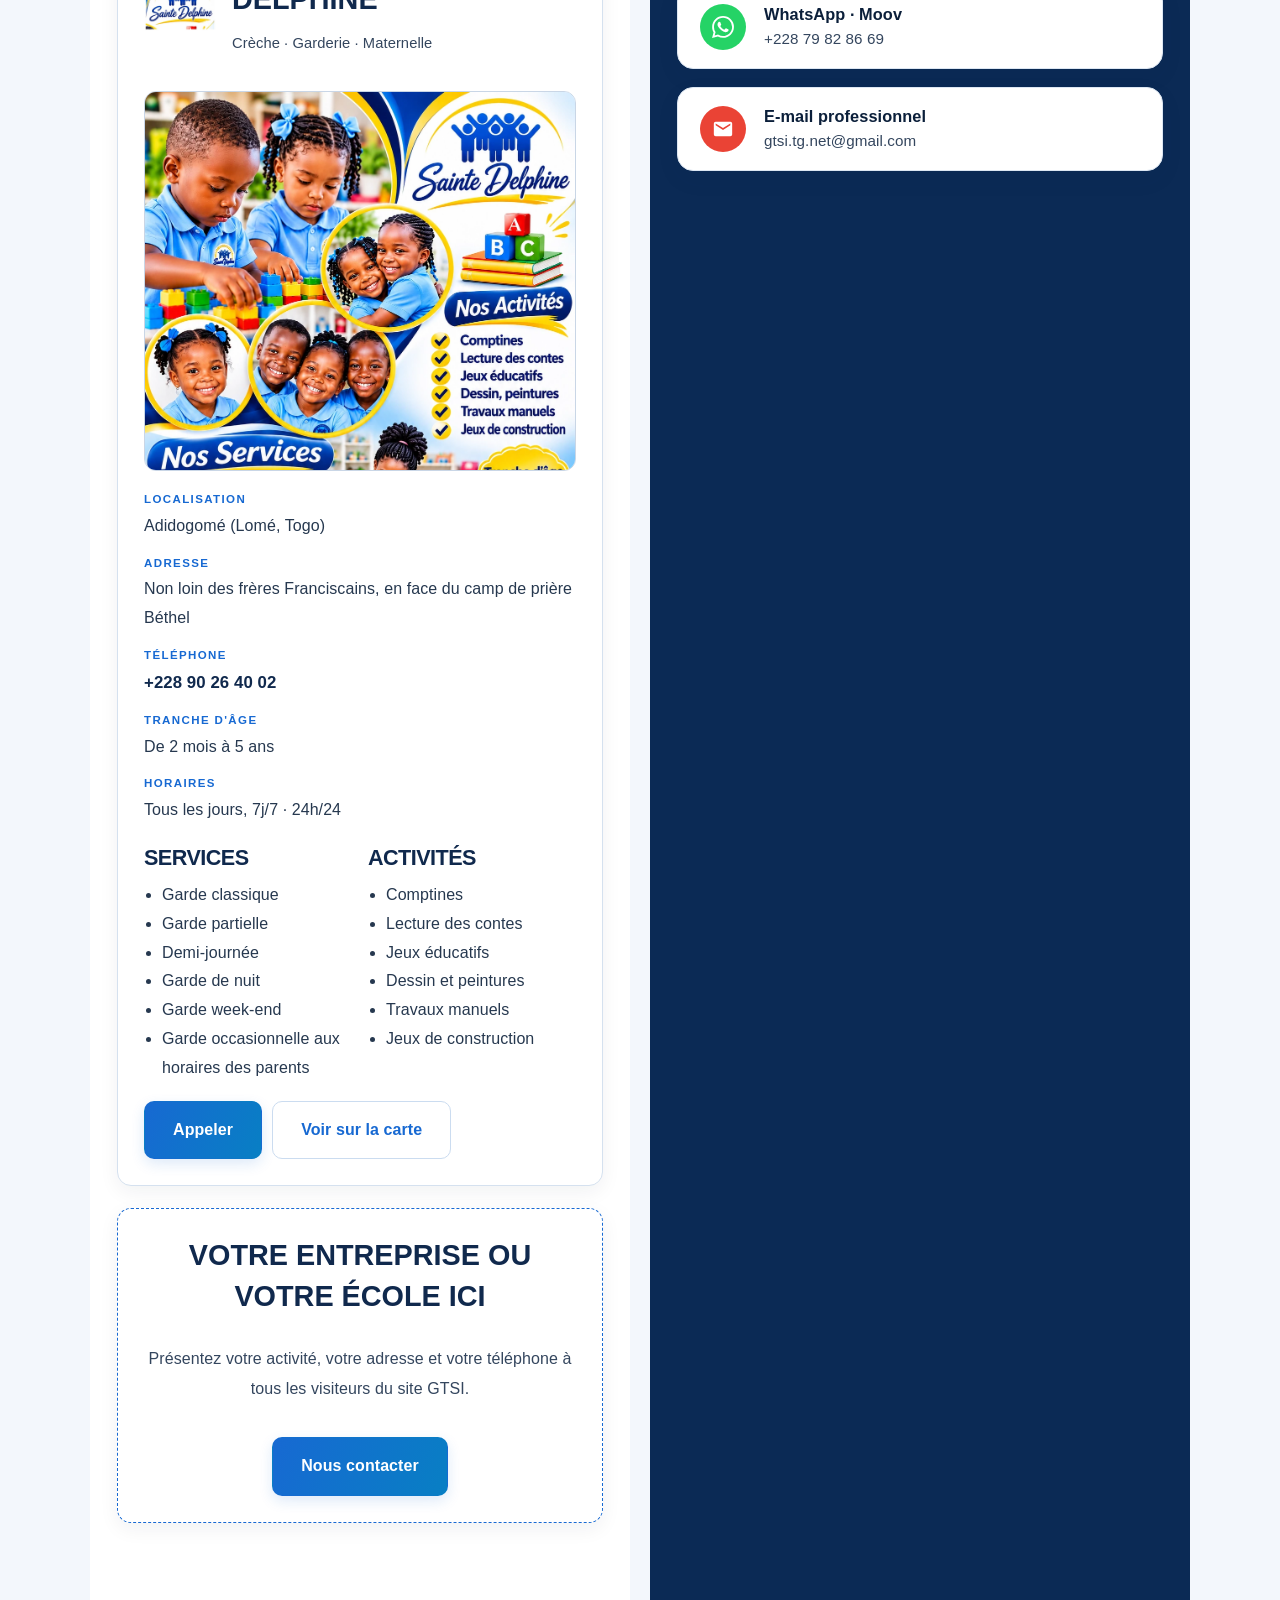
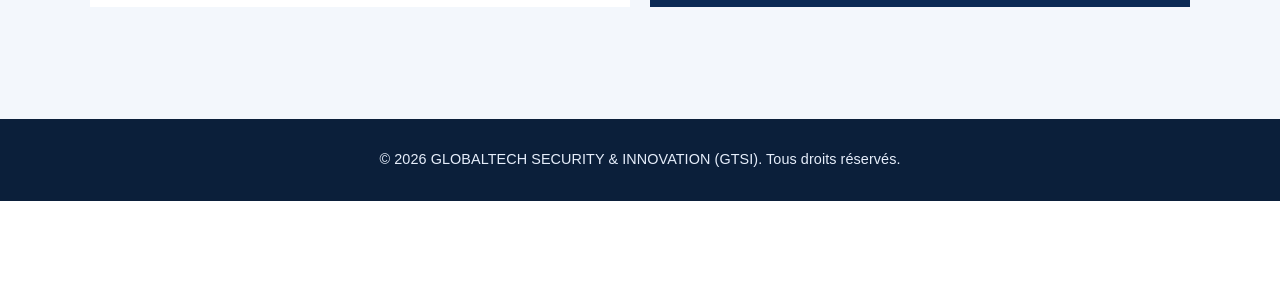
==== commit ab6a425e: "Lisibilité, fond pro, suppression du filigrane" ====
--- a/index.html
+++ b/index.html
@@ -11,6 +11,7 @@
   <link rel="stylesheet" href="assets/css/light.css?v=20261020_071938">
   <link rel="stylesheet" href="assets/css/premium.css?v=20261022_01">
   <link rel="stylesheet" href="assets/css/hero.css?v=3">
+  <link rel="stylesheet" href="assets/css/lisible.css?v=4">
 </head>
 <body>
 
--- a/assets/css/lisible.css
+++ b/assets/css/lisible.css
@@ -0,0 +1,32 @@
+:root{--text:#0d1b30;--muted:#34465e;--bg:#fff;--bg-2:#f3f7fc;--border:#c9d6e6}
+html{-webkit-text-size-adjust:100%}
+body{background:#fff;color:#0d1b30;font-size:16px;line-height:1.65}
+section p,section li,.card p,.step p,.product-body p,.section-intro,.pc-info li{color:#26384f;font-size:1rem}
+section h2,section h3,.card h3{color:#0b1f3a}
+a{text-underline-offset:3px}
+.brand-text small,.contact-text small,.ad-text small{color:#34465e!important}
+footer,footer p,footer li,footer a,footer .copy{color:#e6eefb!important}
+footer strong,.footer-grid strong{color:#fff!important}
+.hero-slider,.hero-slider h1,.hero-slider p,.hero-slider li{color:#fff}
+.hero-slider .tag,.hero-slider h1 span{color:#ffb25b!important}
+body{padding-bottom:84px}
+/* Section contact : fond sombre, texte clair */
+.contact{background-color:#0b2a55!important;background-image:none!important;color:#fff}
+.contact h2,.contact h3{color:#fff!important}
+.contact .tag{color:#f3c64a!important}
+.contact .section-intro,.contact>.container>p{color:#e6eefb!important}
+.contact-option{background:#fff}
+.contact-option .contact-text strong{color:#0b1f3a!important}
+.contact-option .contact-text small{color:#34465e!important}
+body::after{display:none!important}
+/* ===== FOND PRO UNIQUE ===== */
+body{background:#fff!important;background-image:none!important}
+#services,#schemas,#apropos,#nos-partenaires,.partners{background:#fff!important;background-image:none!important}
+#methode,#boutique,#avis{background:#f3f7fc!important;background-image:none!important}
+section{border-top:1px solid #e3ebf5}
+section::before,section::after{background-image:none!important}
+.card,.step,.product,.review,.partner-card{background:#fff;border:1px solid #d5e1ef;box-shadow:0 6px 20px rgba(11,31,58,.06)}
+section h2::after{background:linear-gradient(90deg,#f0a431,#1769d2)!important}
+footer{background:#0b1f3a!important;background-image:none!important}
+/* Suppression totale des filigranes */
+html::before,html::after,body::before,body::after{content:none!important;display:none!important;background:none!important;background-image:none!important}
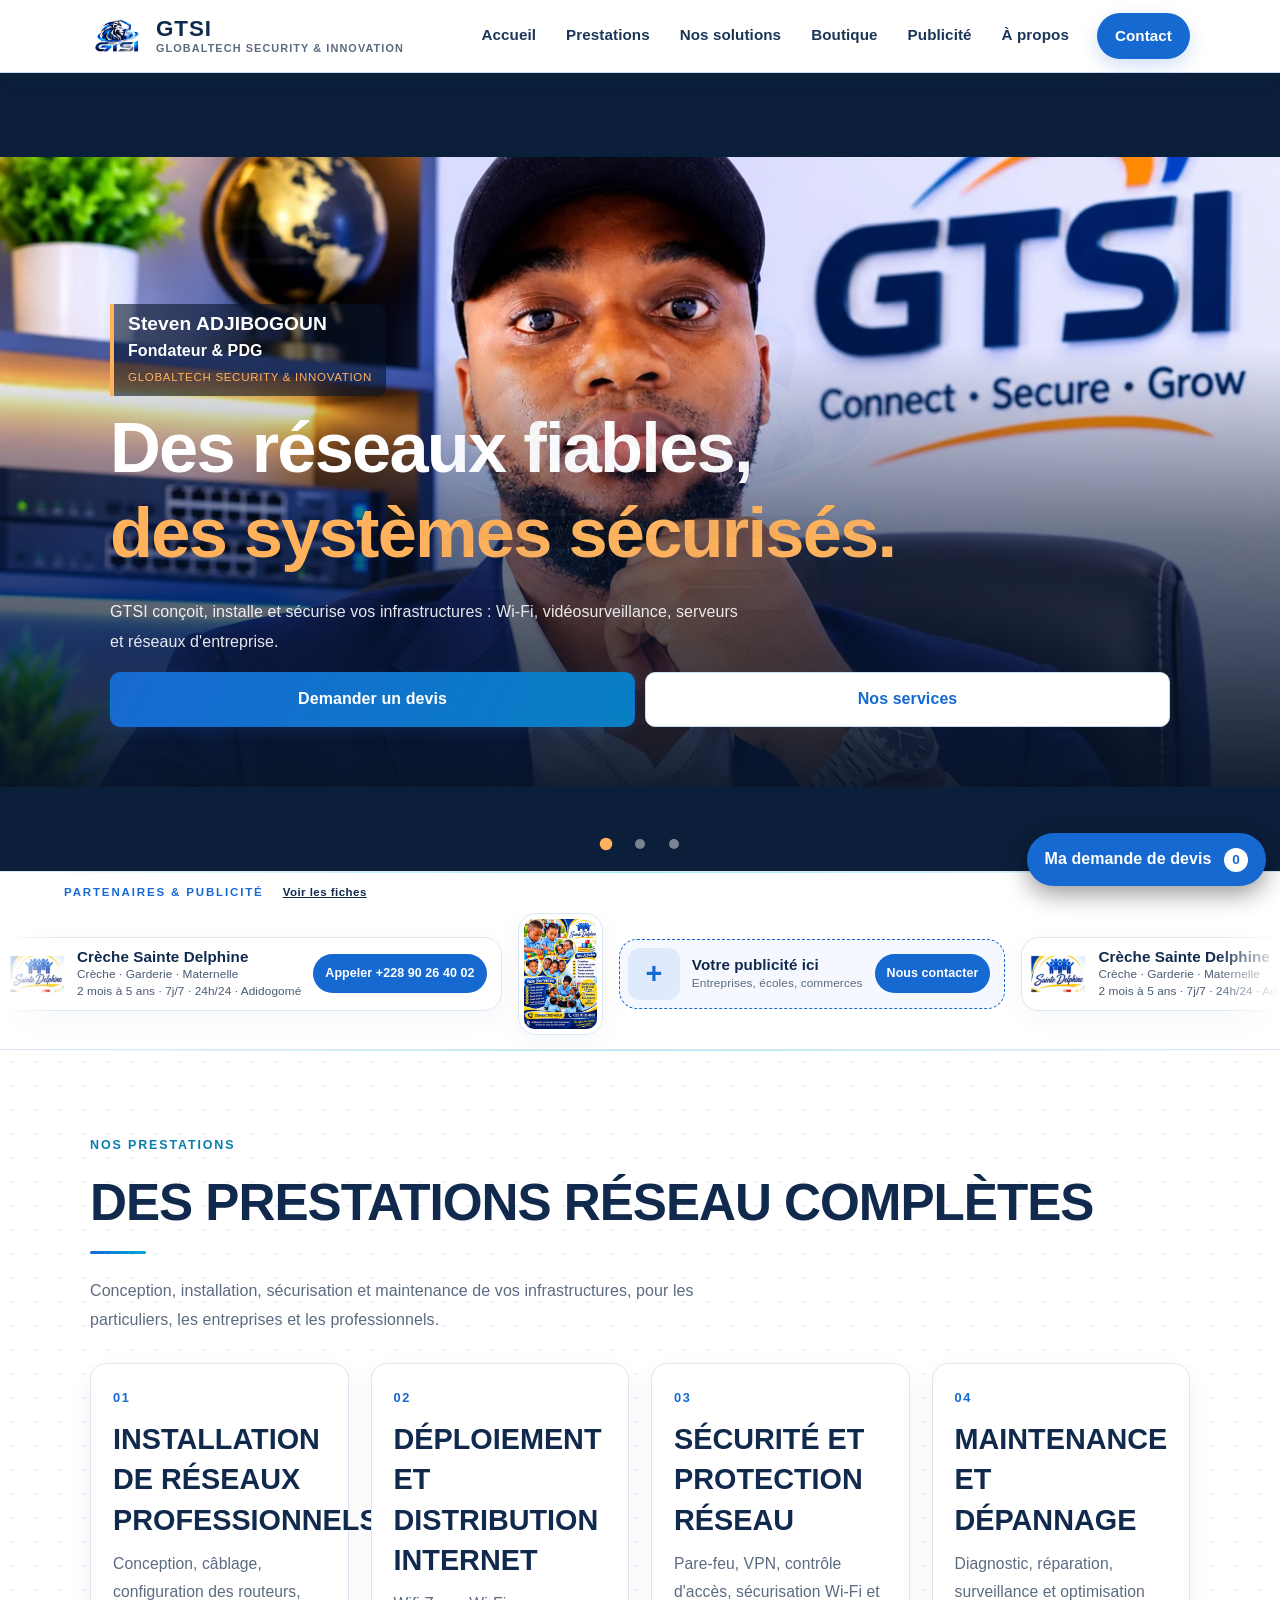
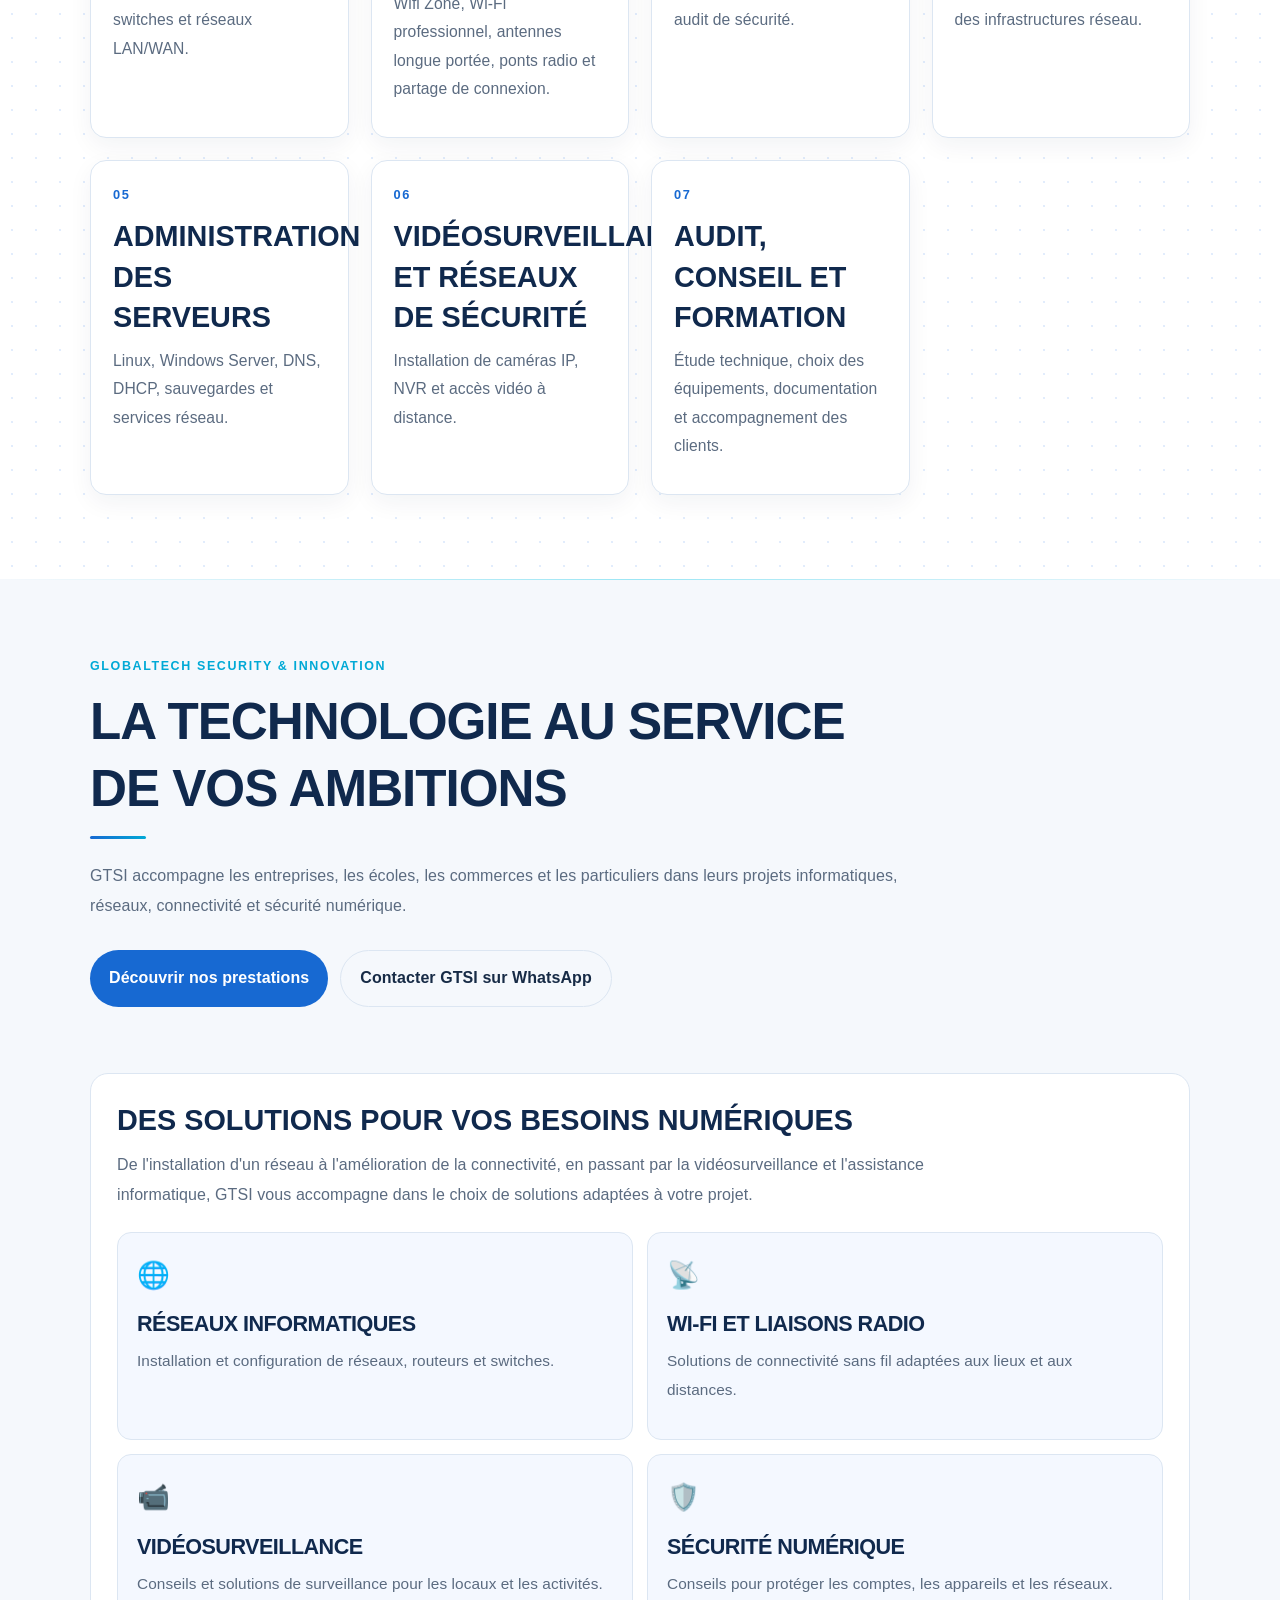
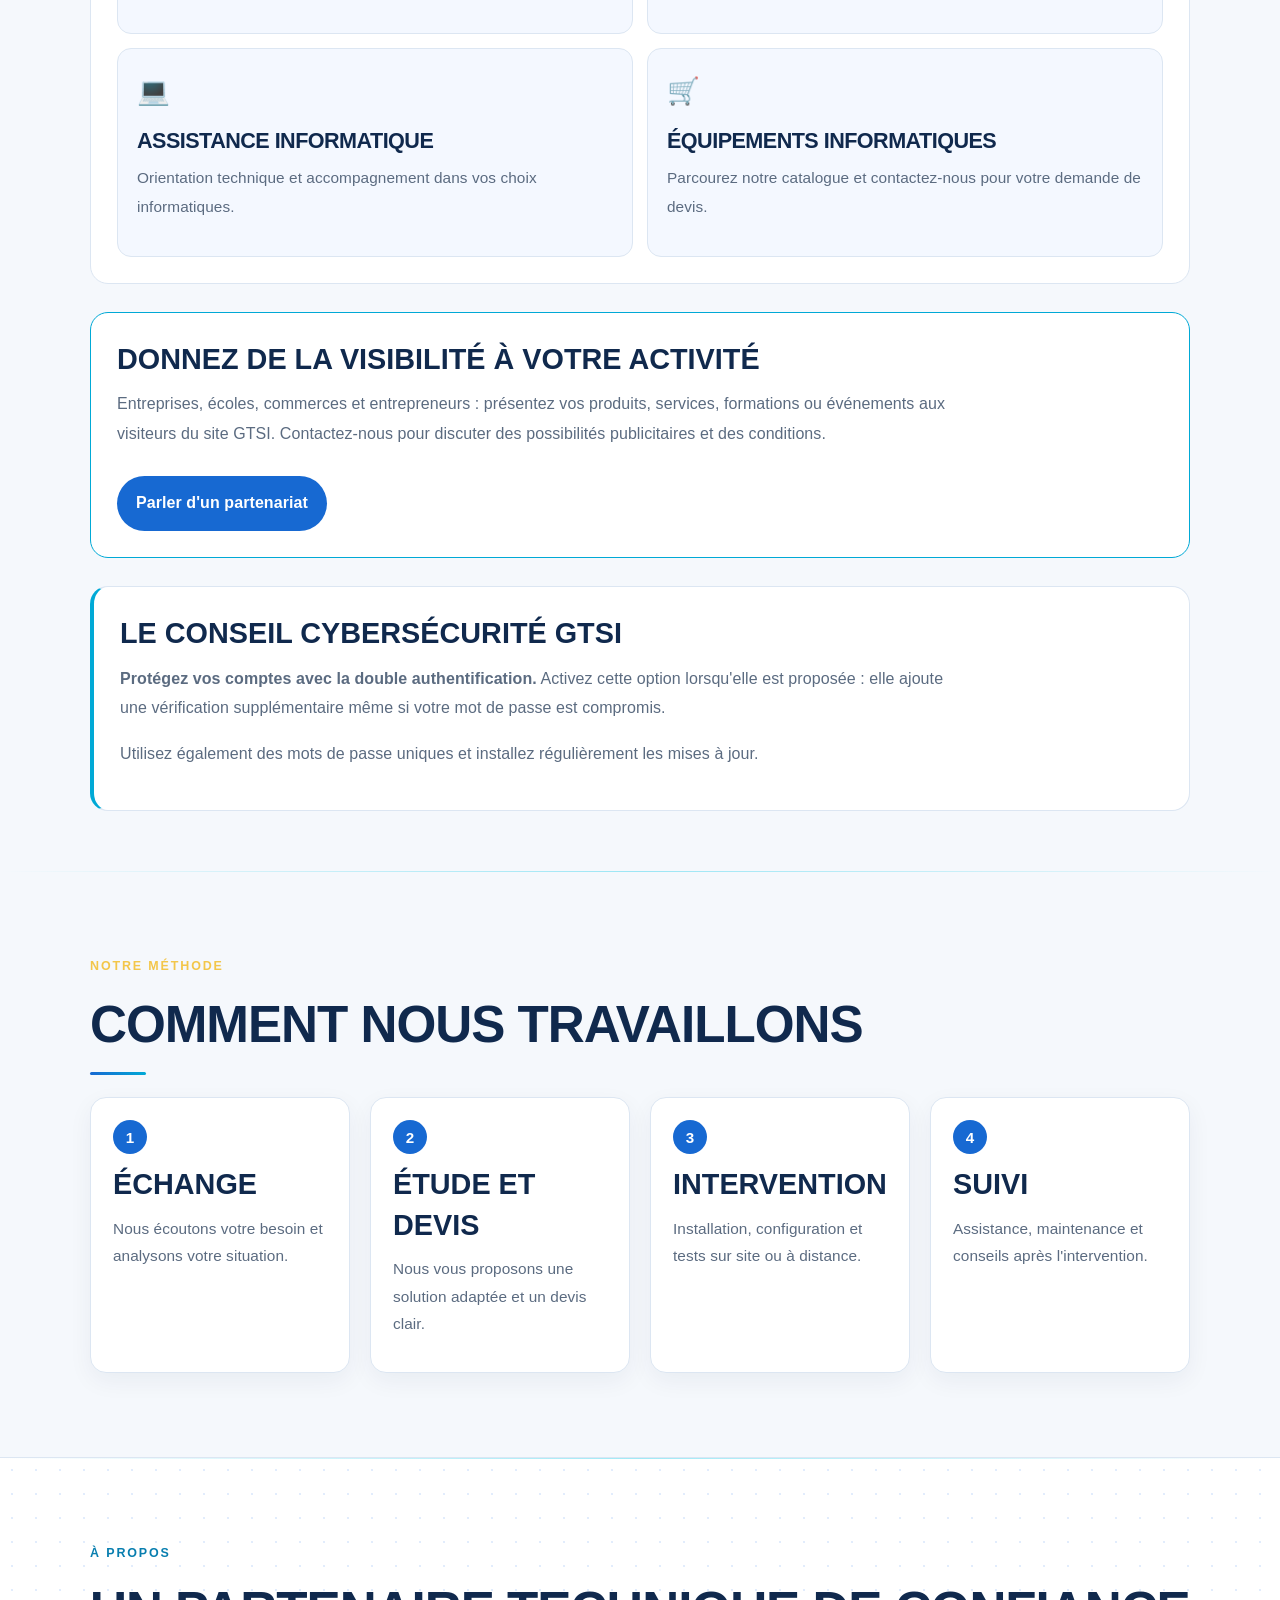
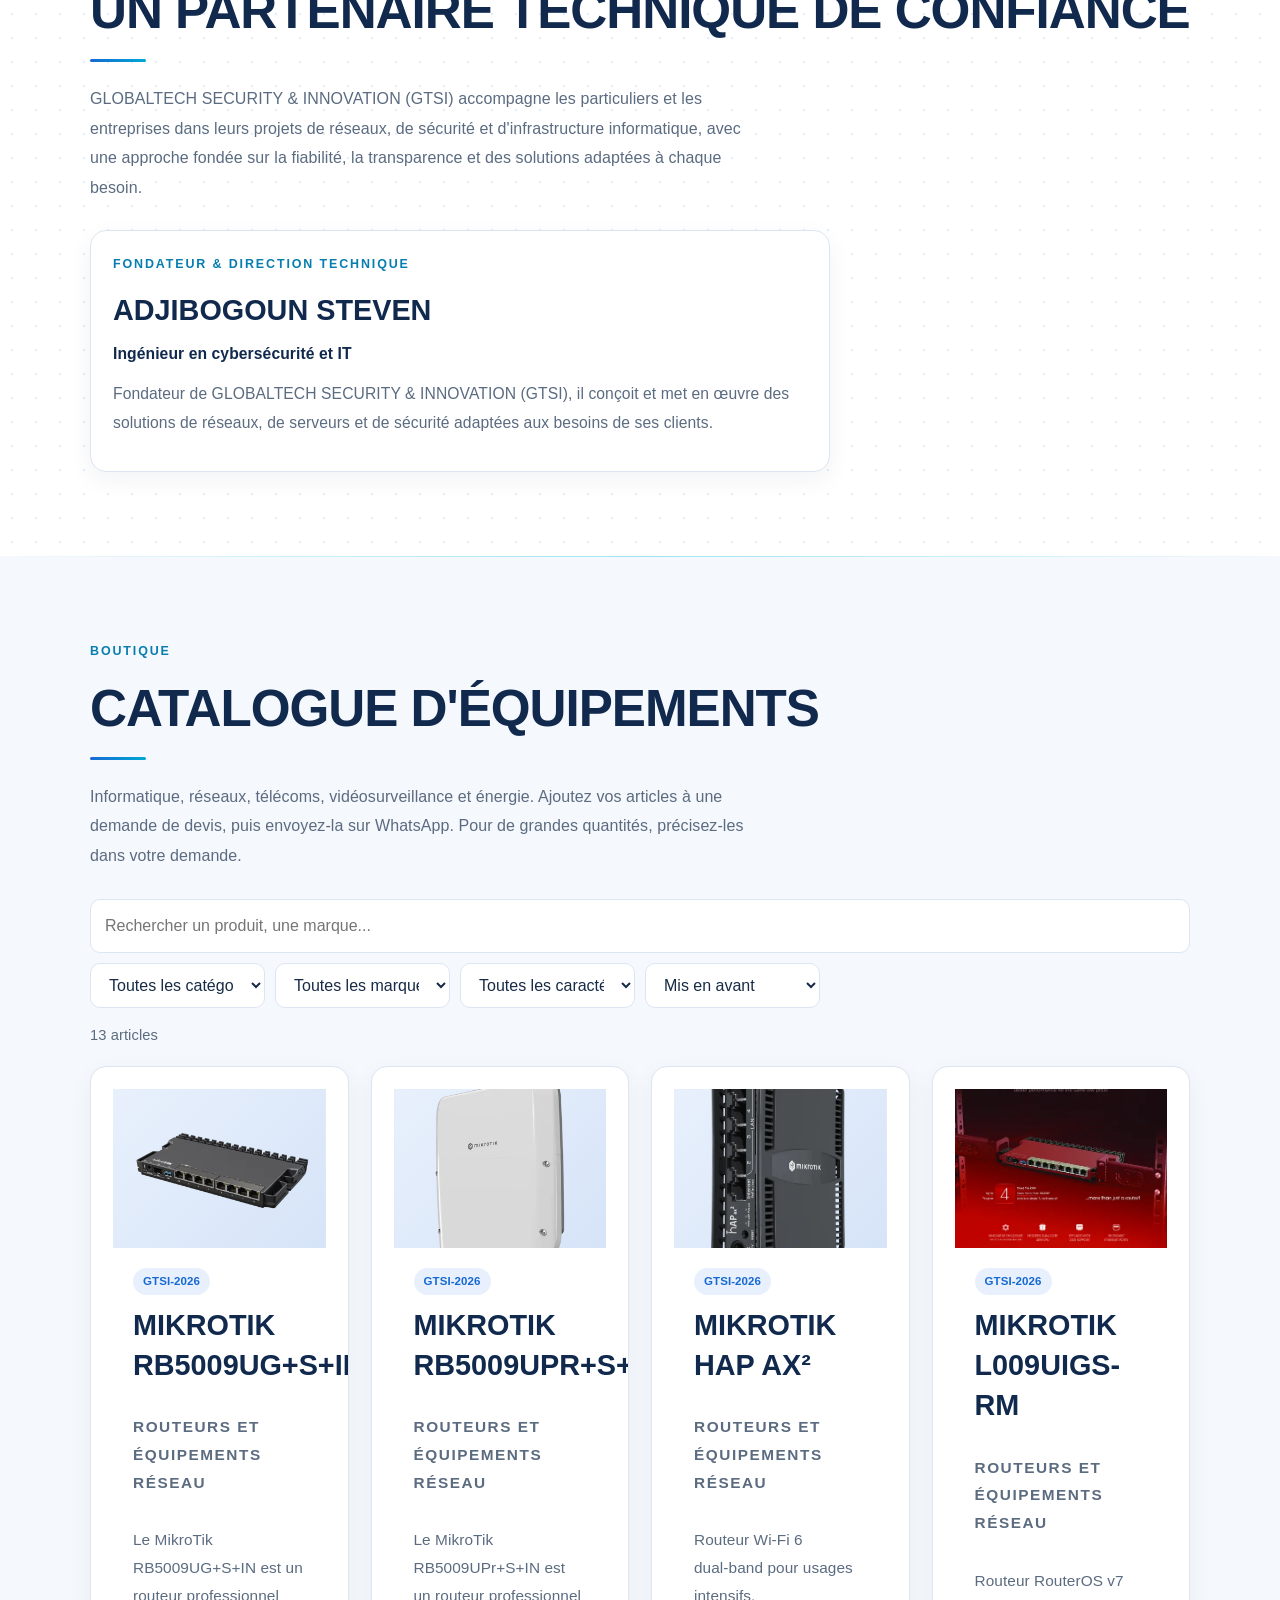
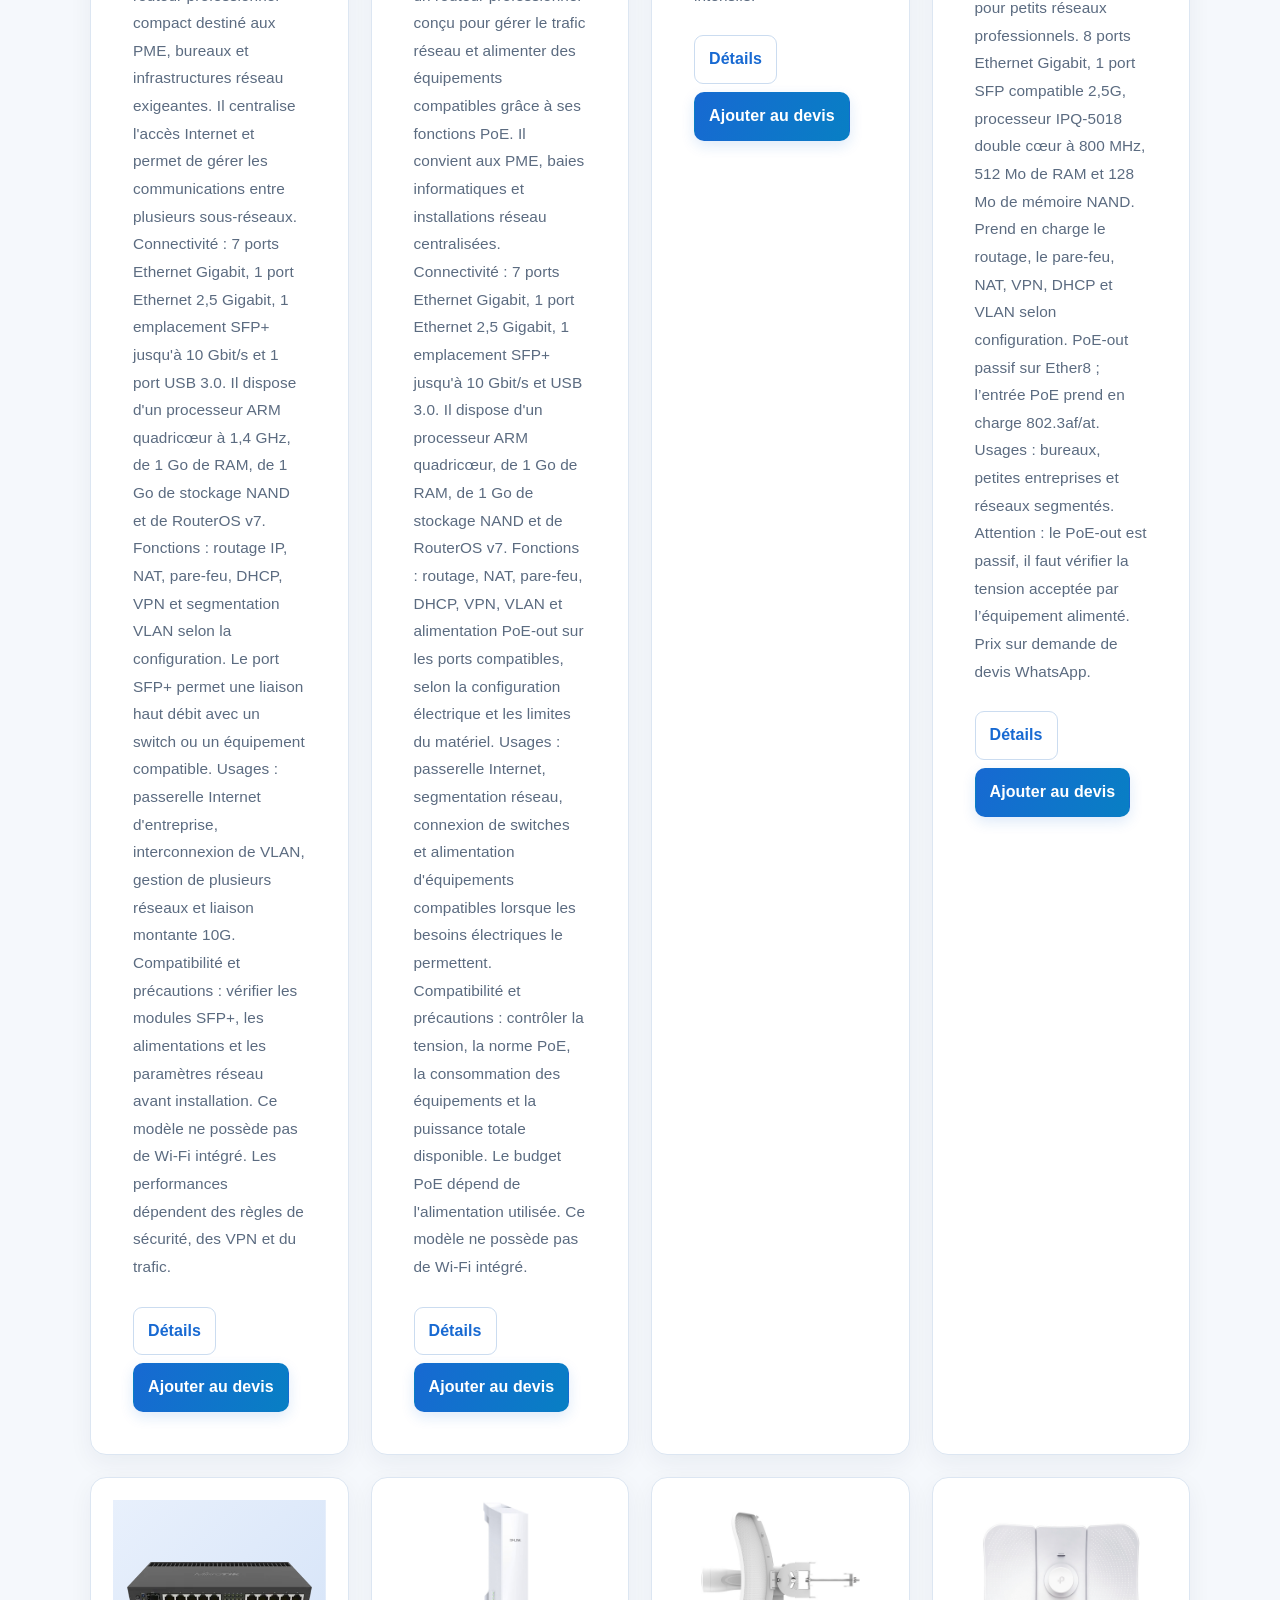
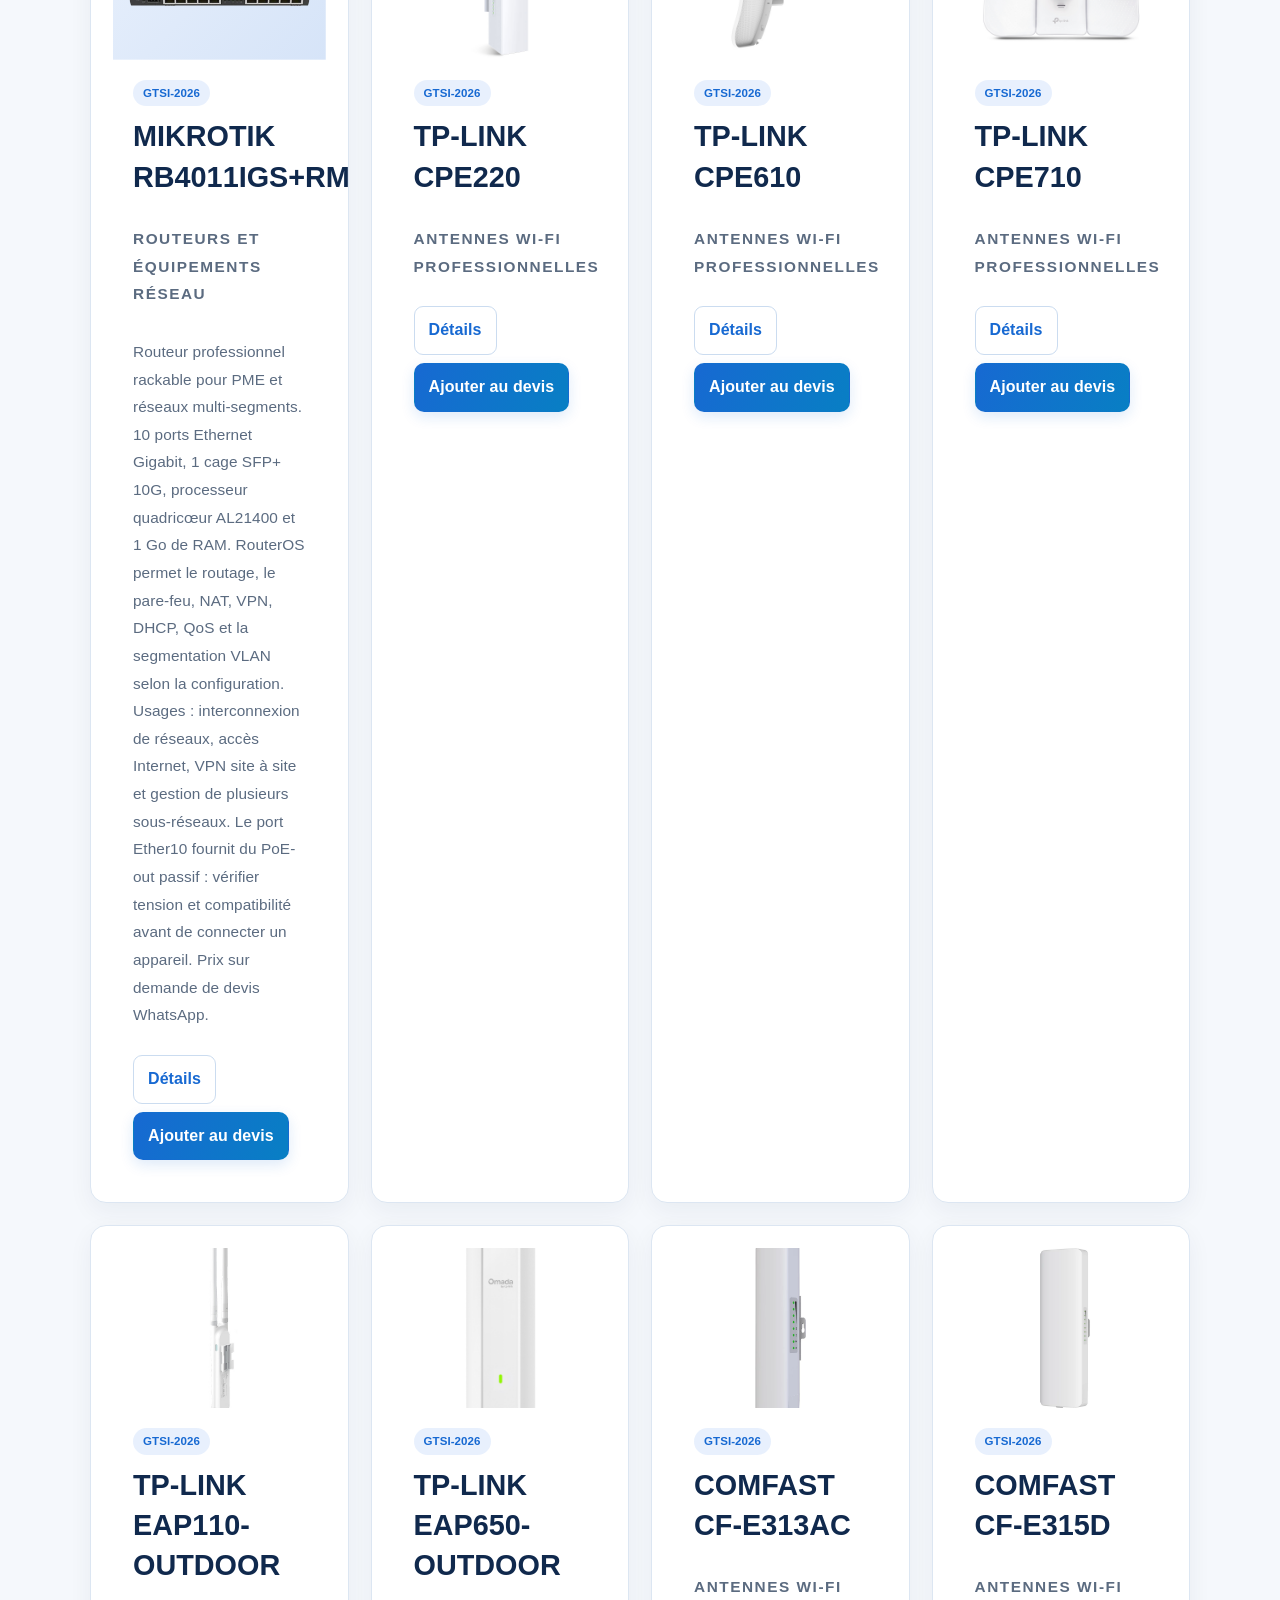
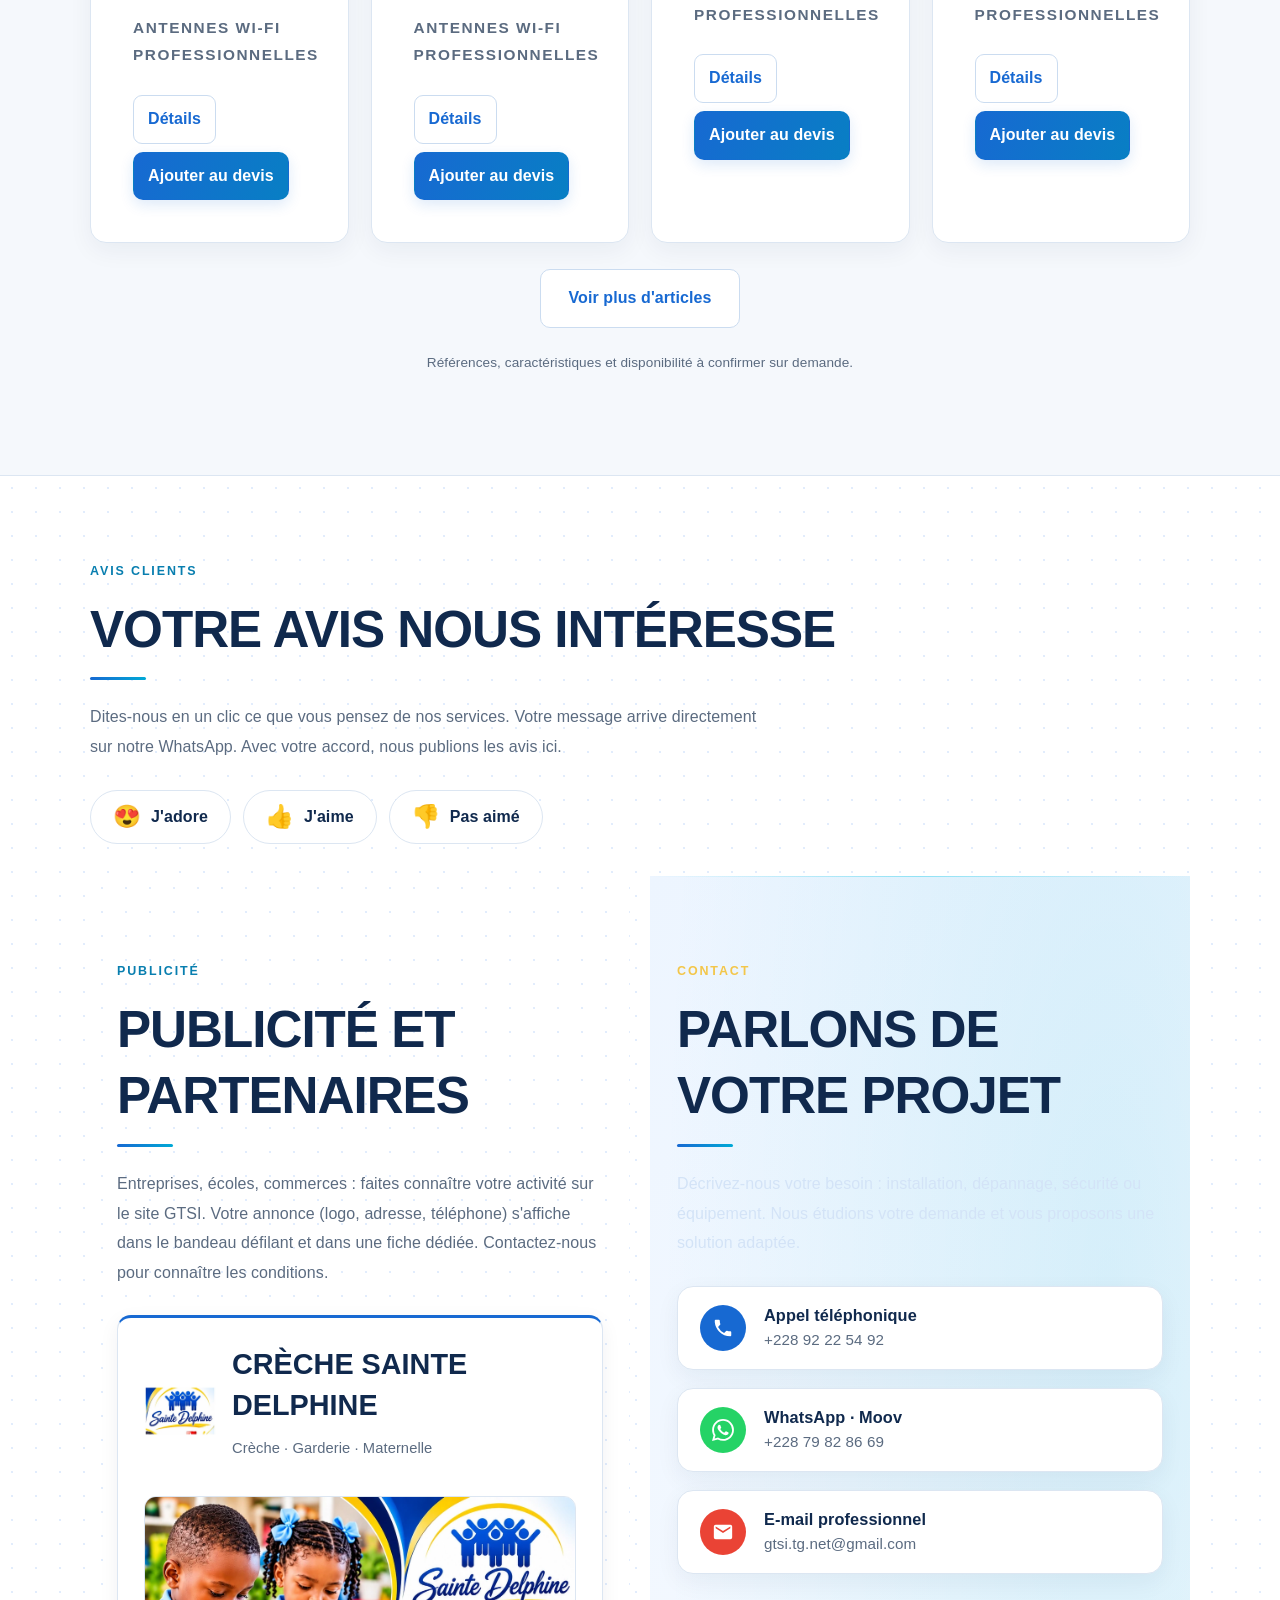
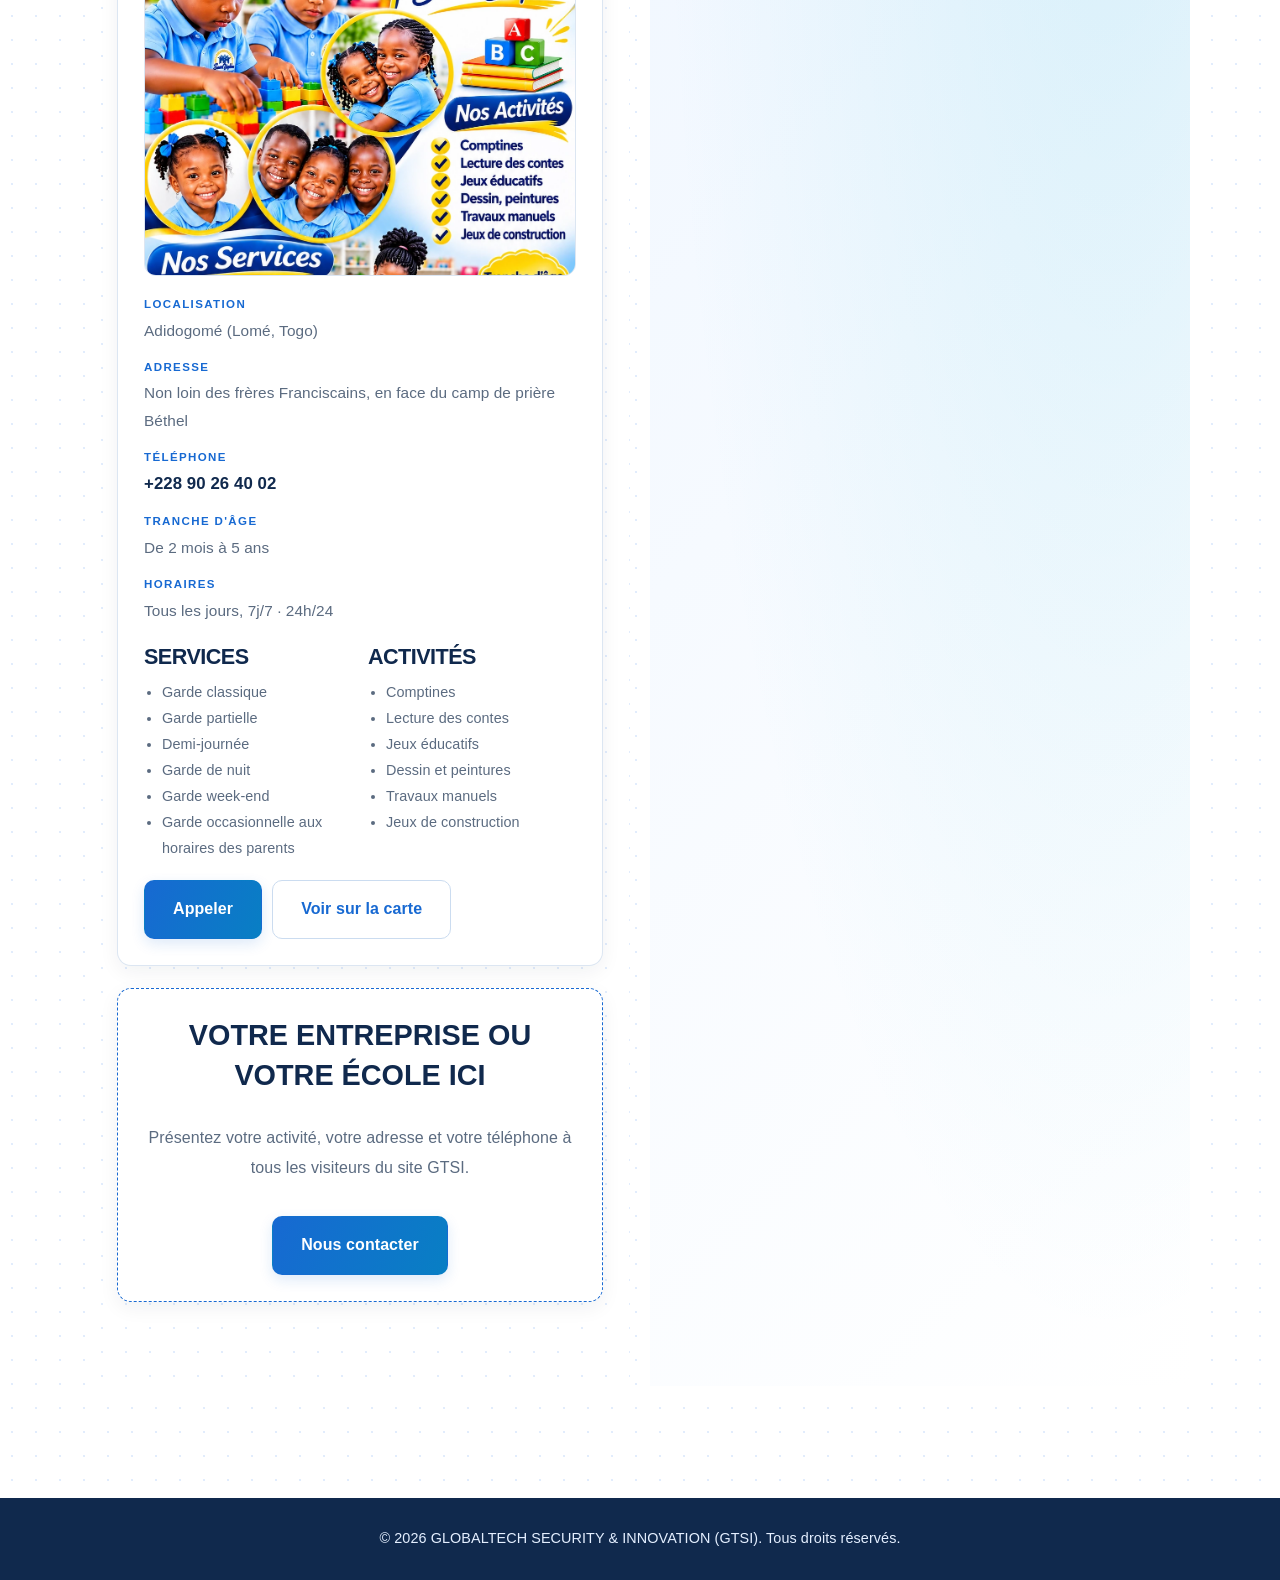
==== commit d004d8b9: "Revert "Lisibilité, fond pro, suppression du filigrane" This reverts commit ab6a425ec554b373301fe3ea" ====
--- a/index.html
+++ b/index.html
@@ -11,7 +11,6 @@
   <link rel="stylesheet" href="assets/css/light.css?v=20261020_071938">
   <link rel="stylesheet" href="assets/css/premium.css?v=20261022_01">
   <link rel="stylesheet" href="assets/css/hero.css?v=3">
-  <link rel="stylesheet" href="assets/css/lisible.css?v=4">
 </head>
 <body>
 
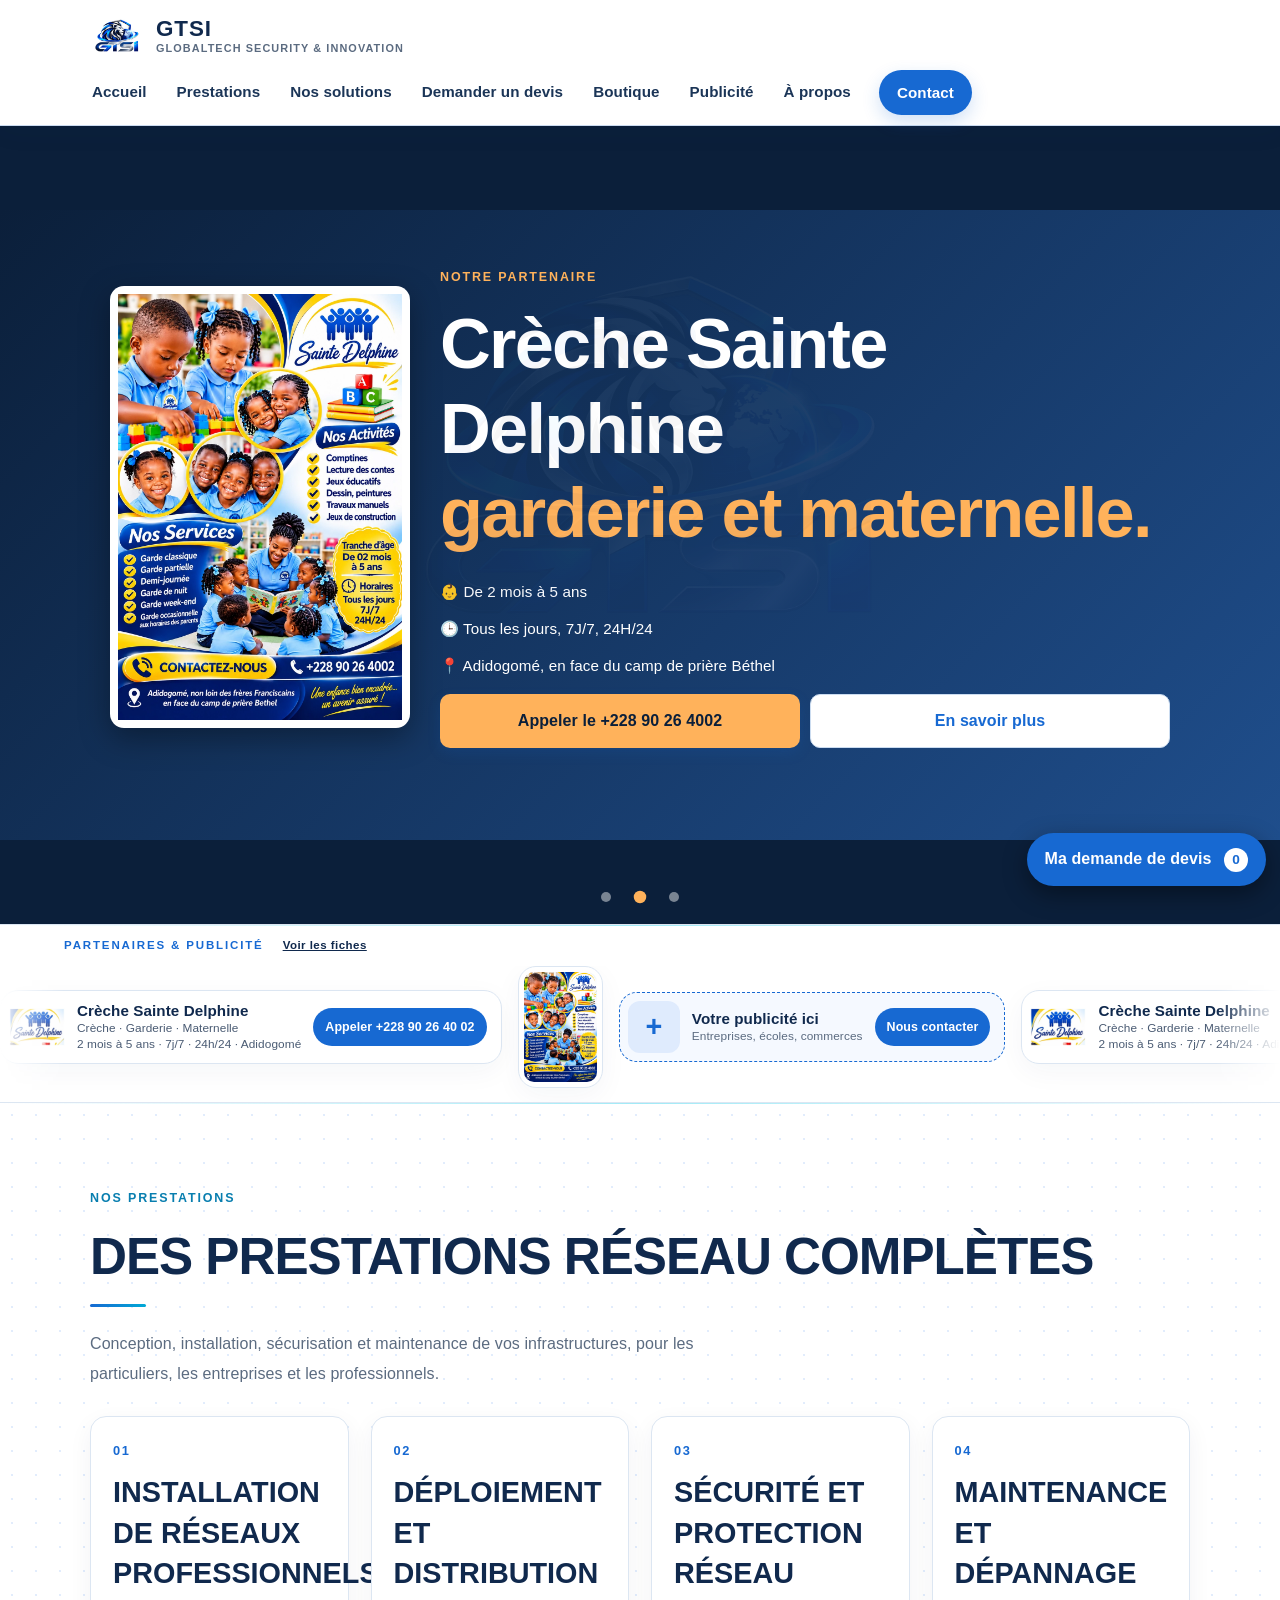
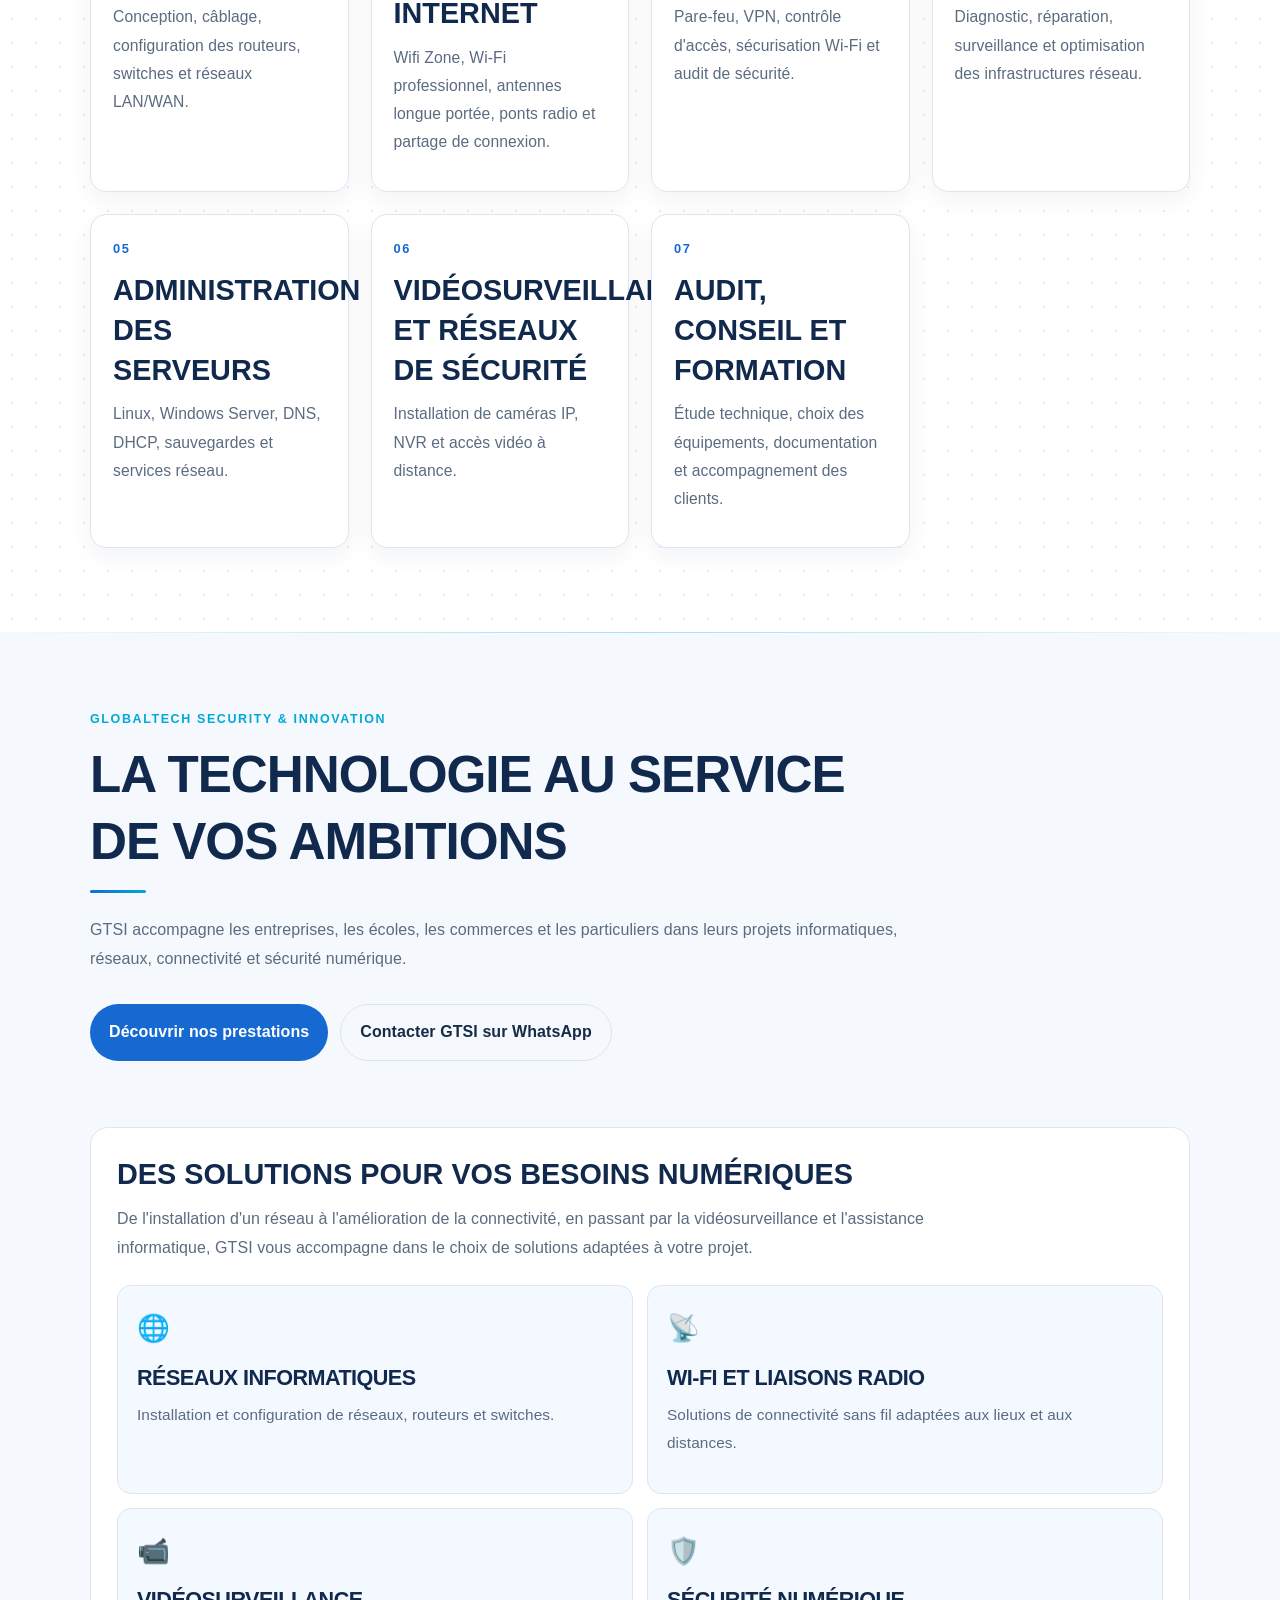
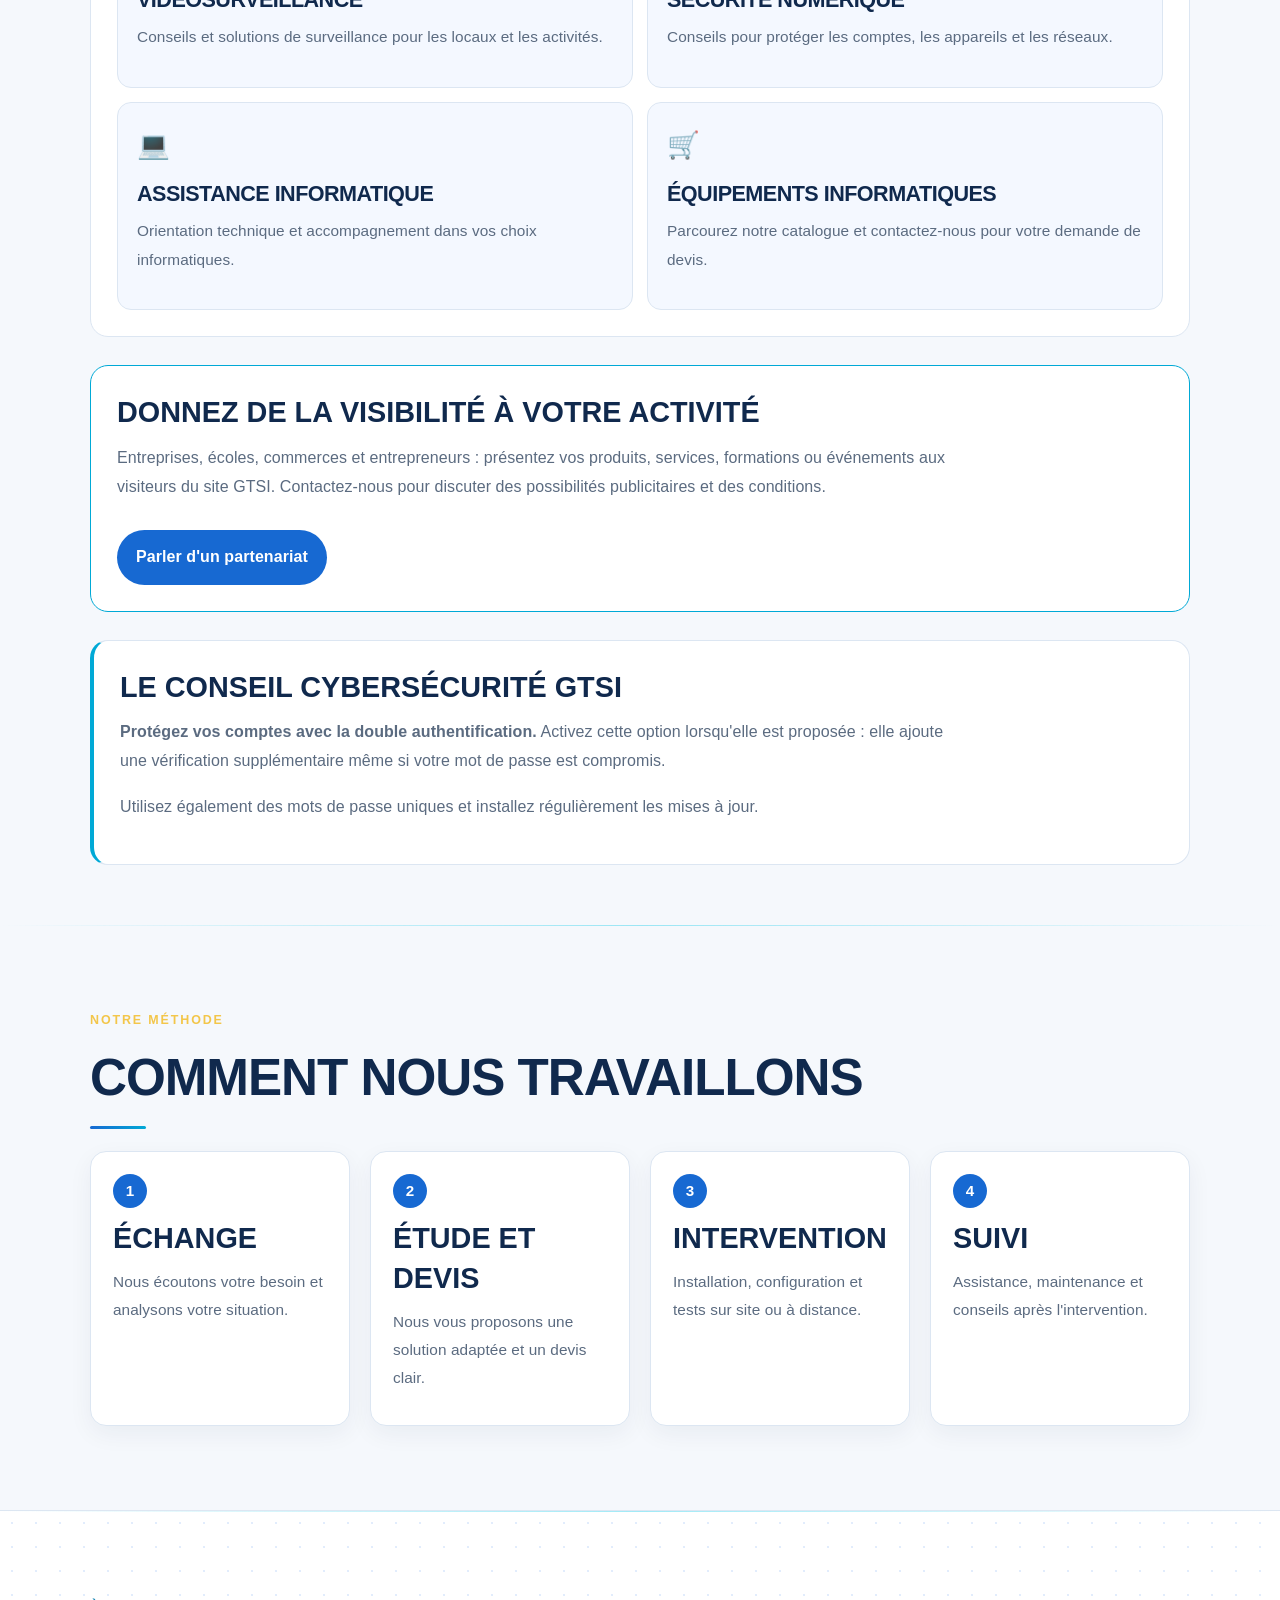
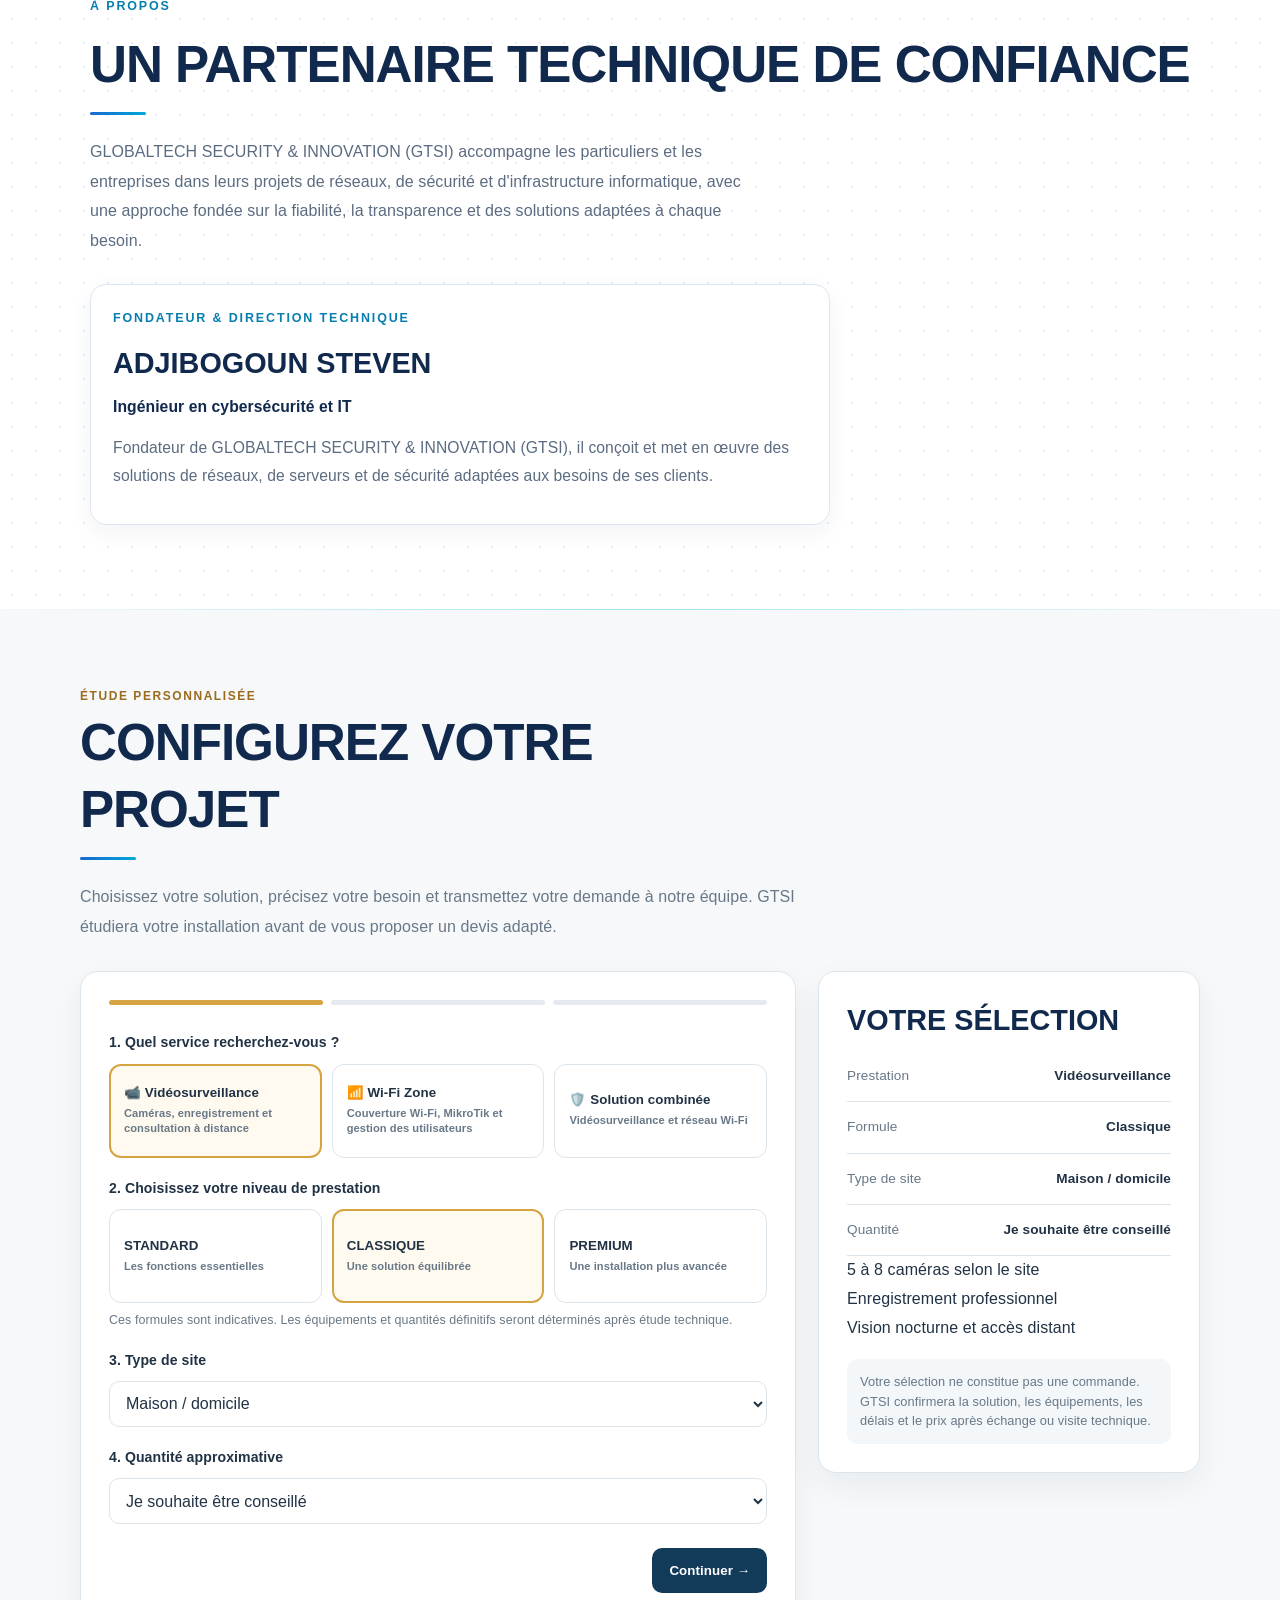
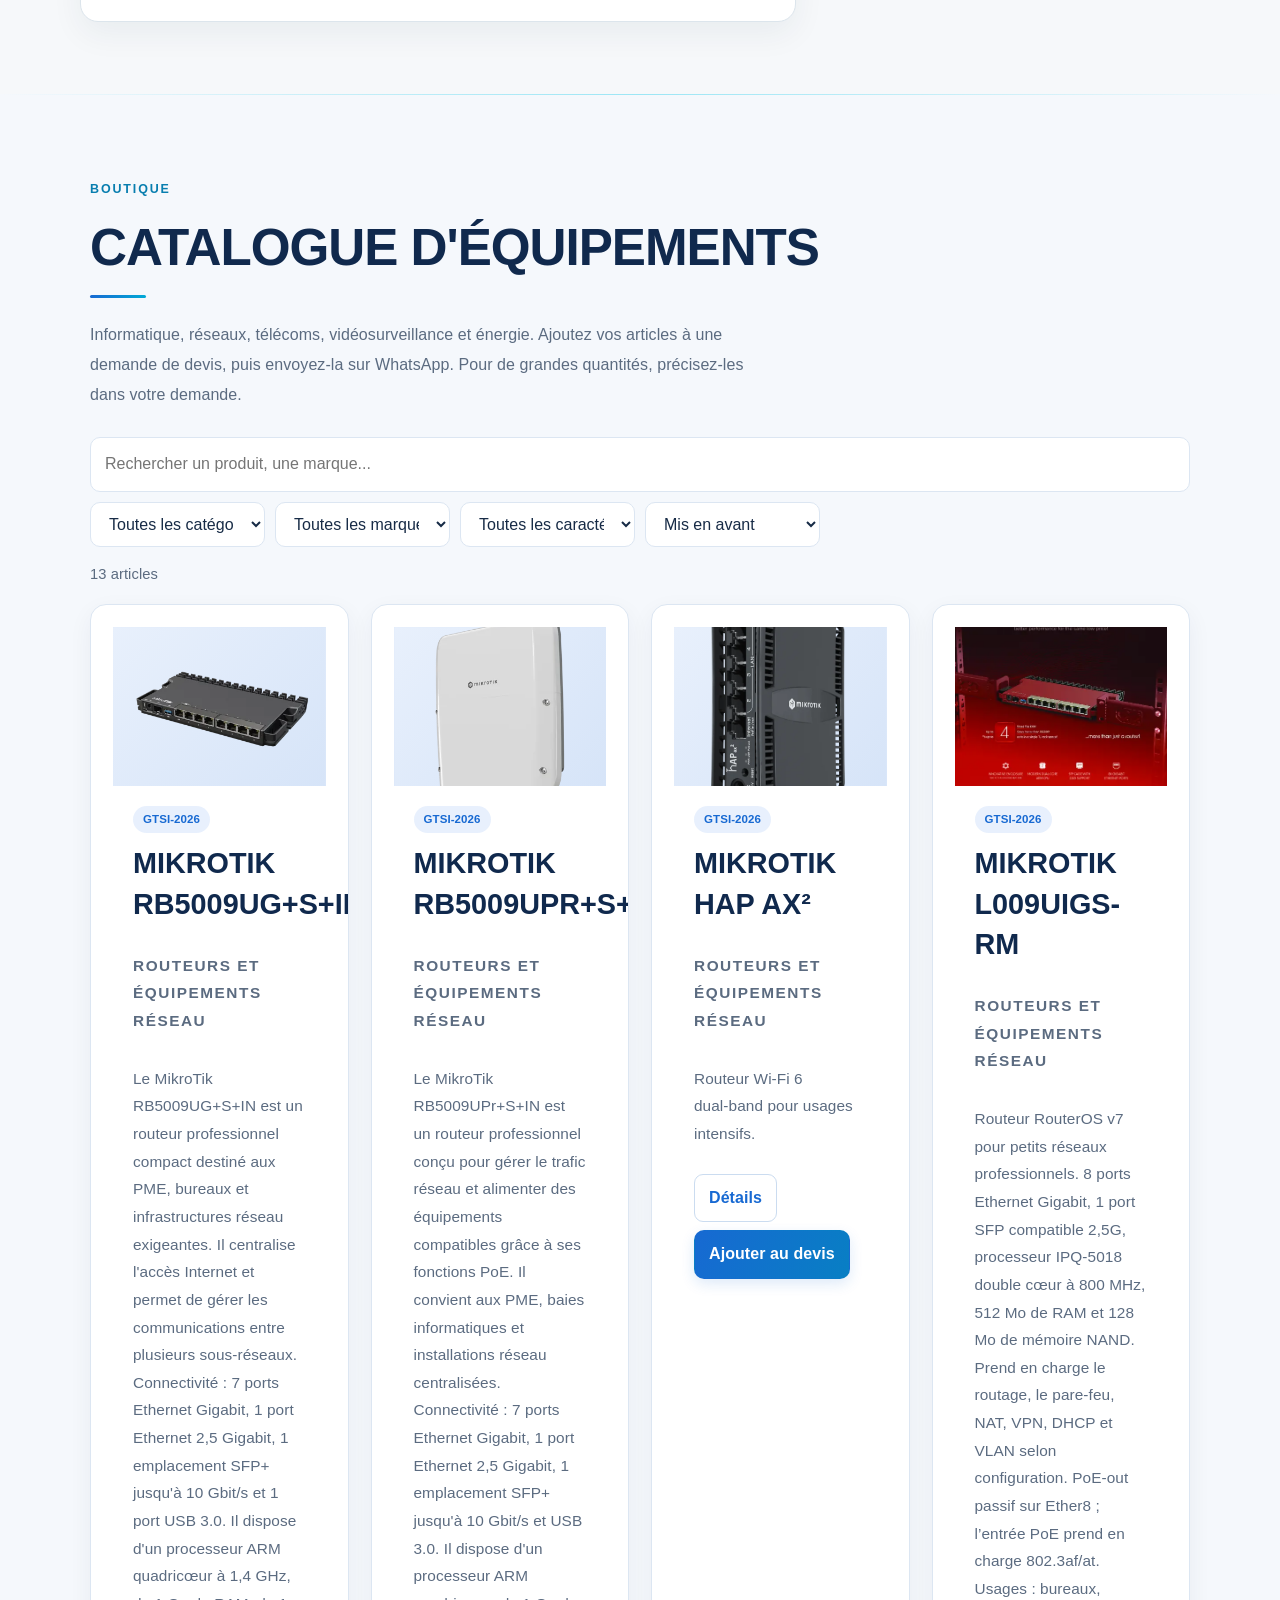
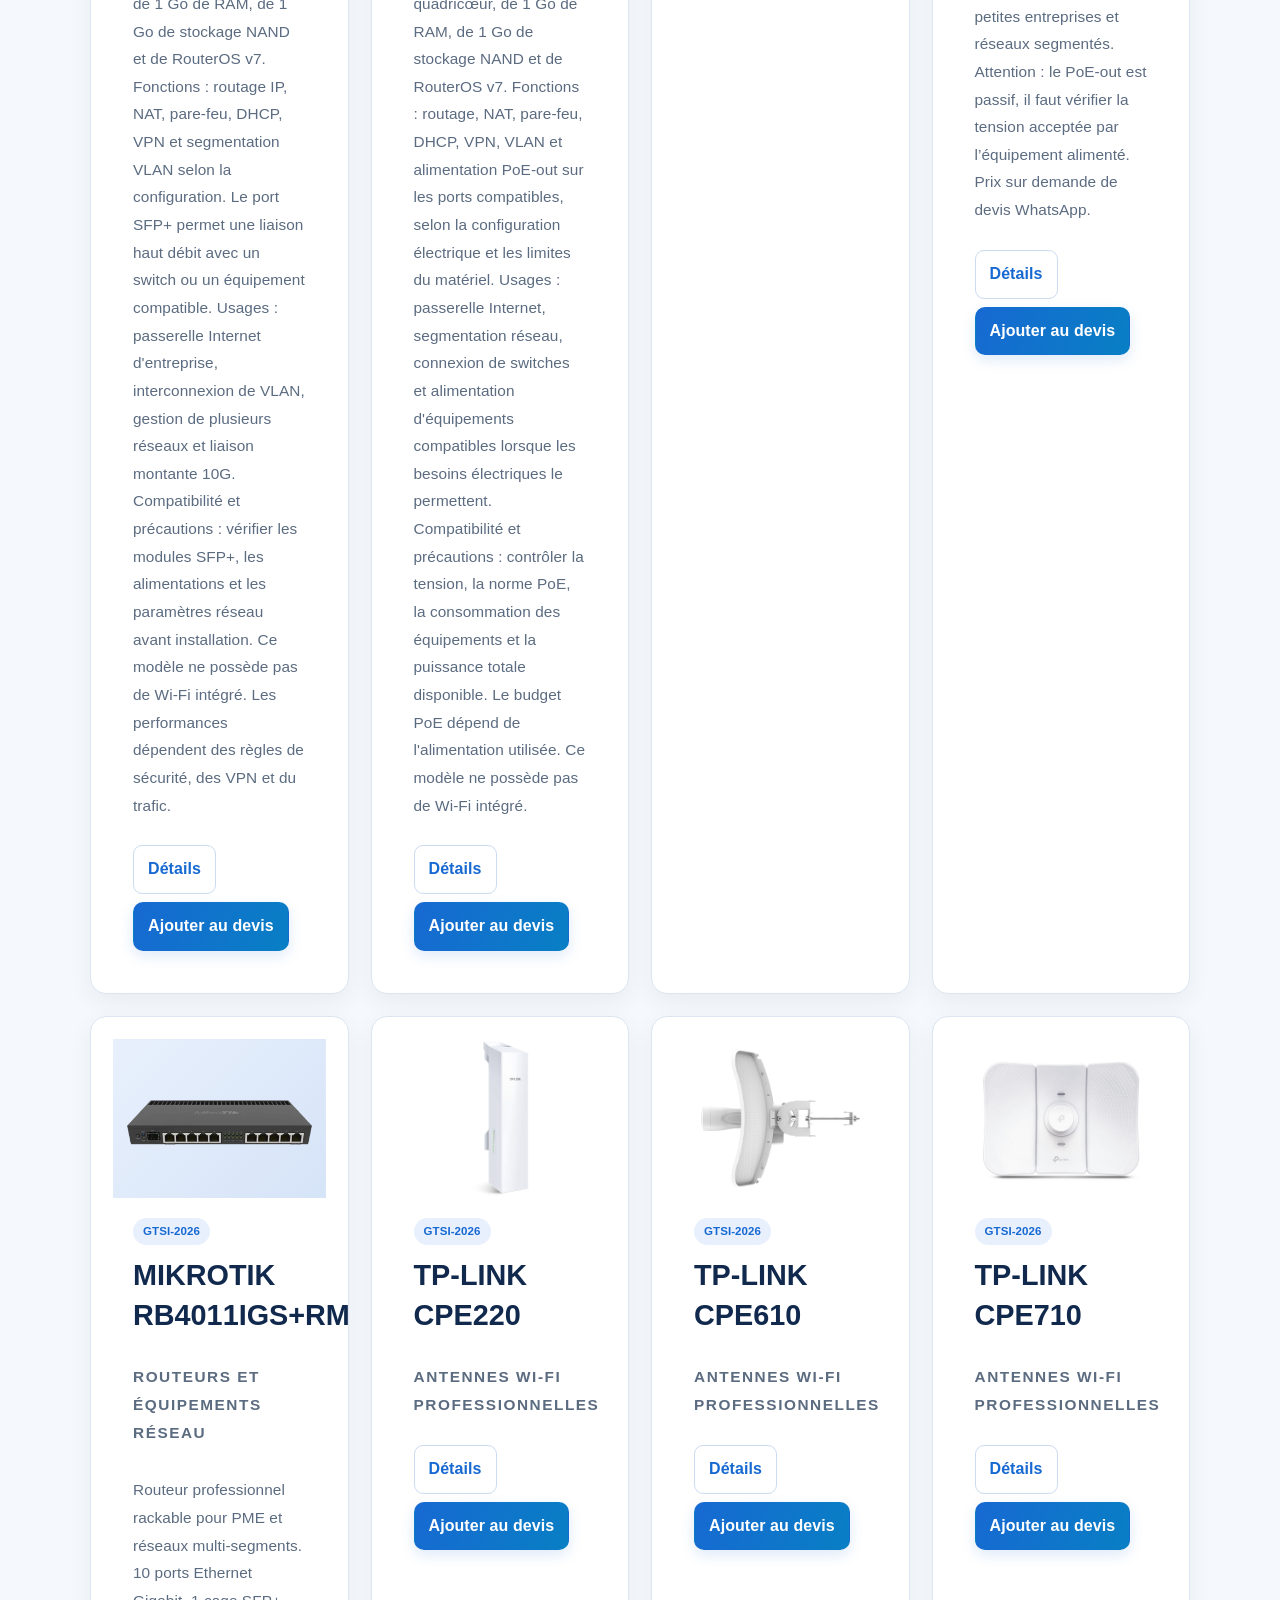
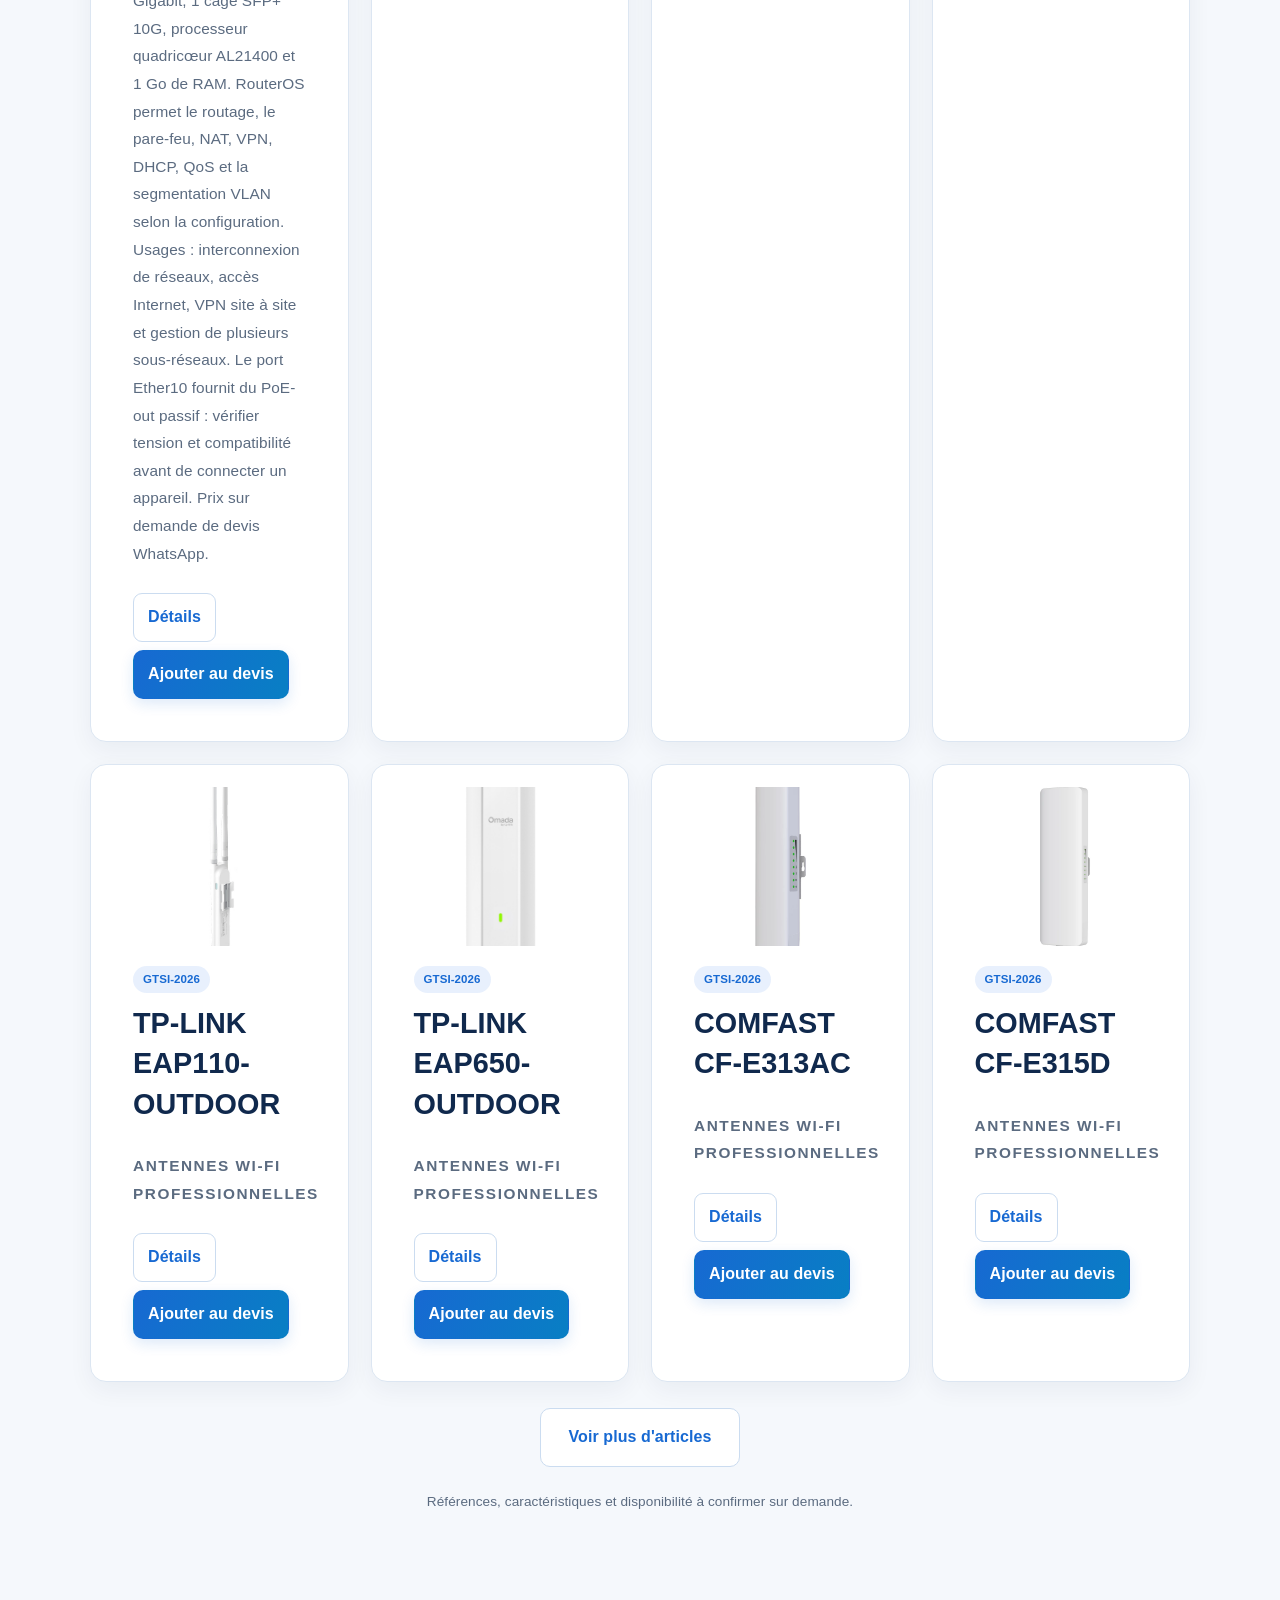
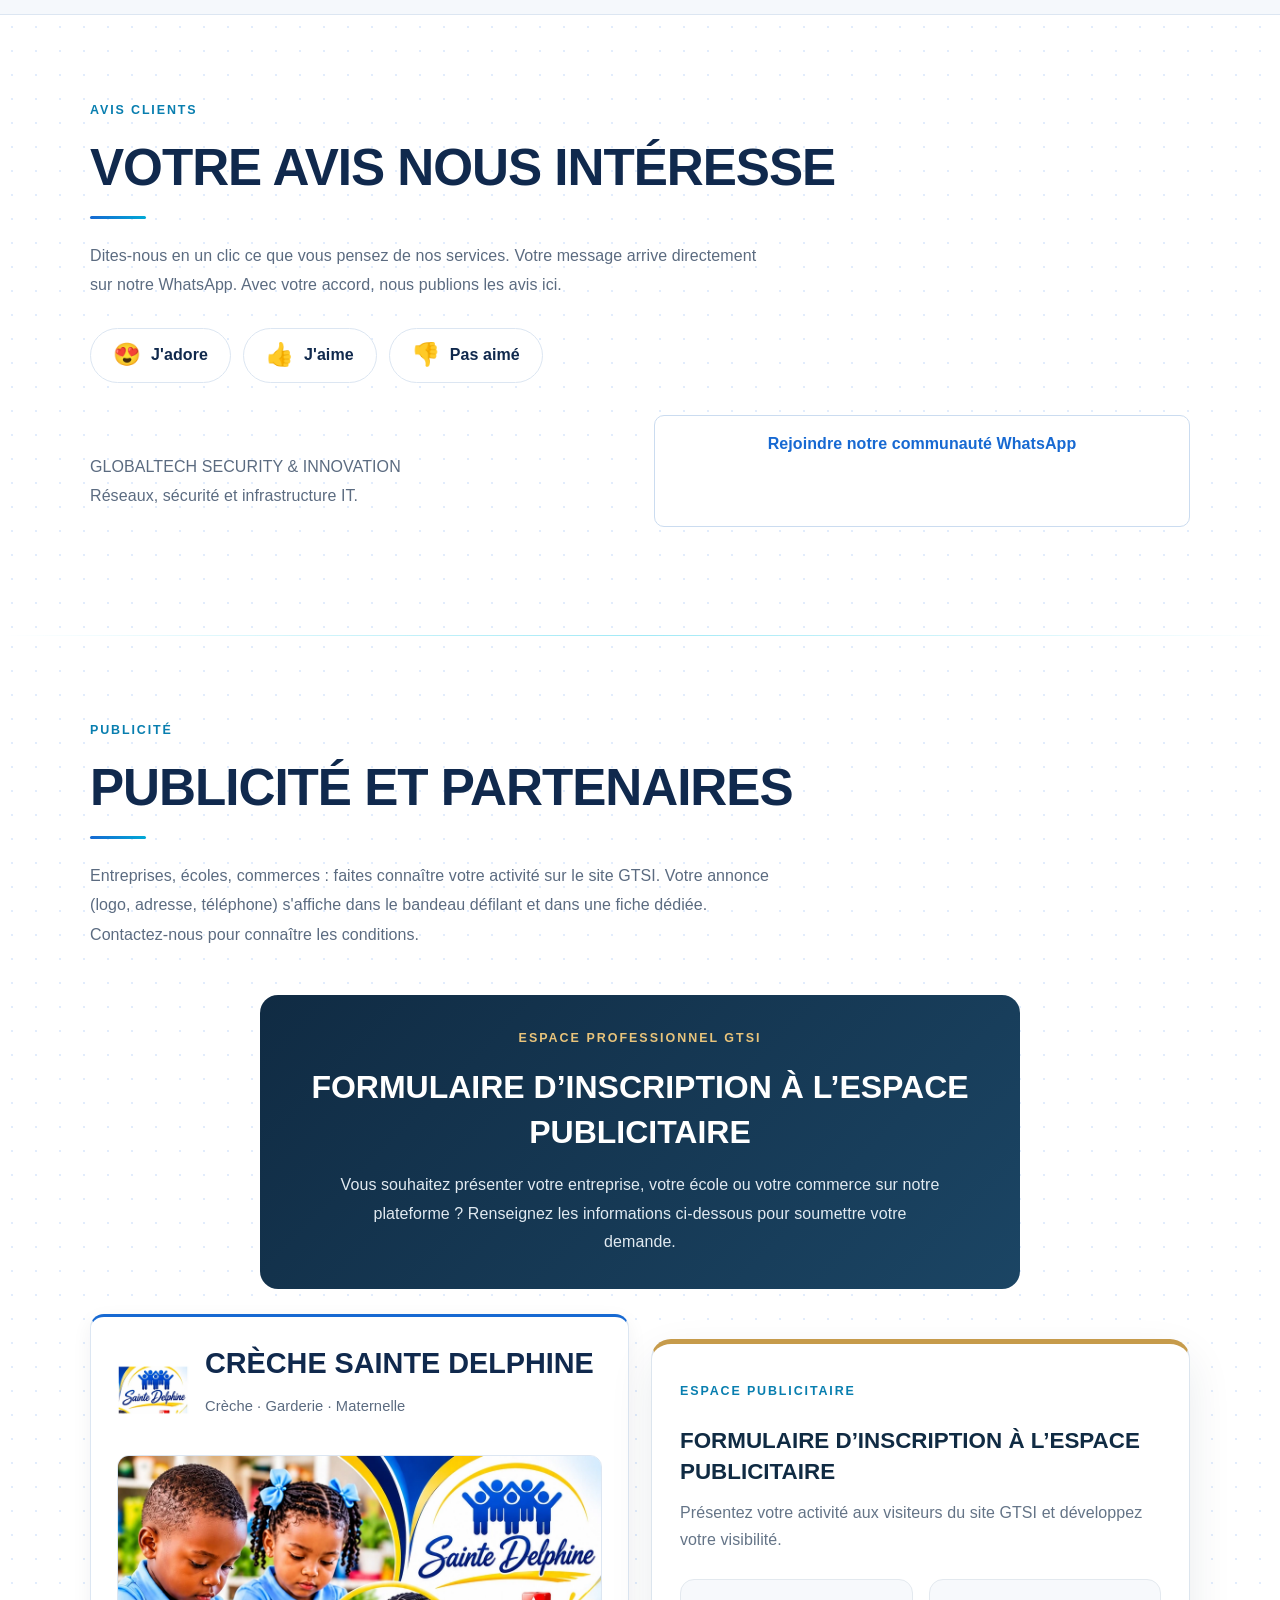
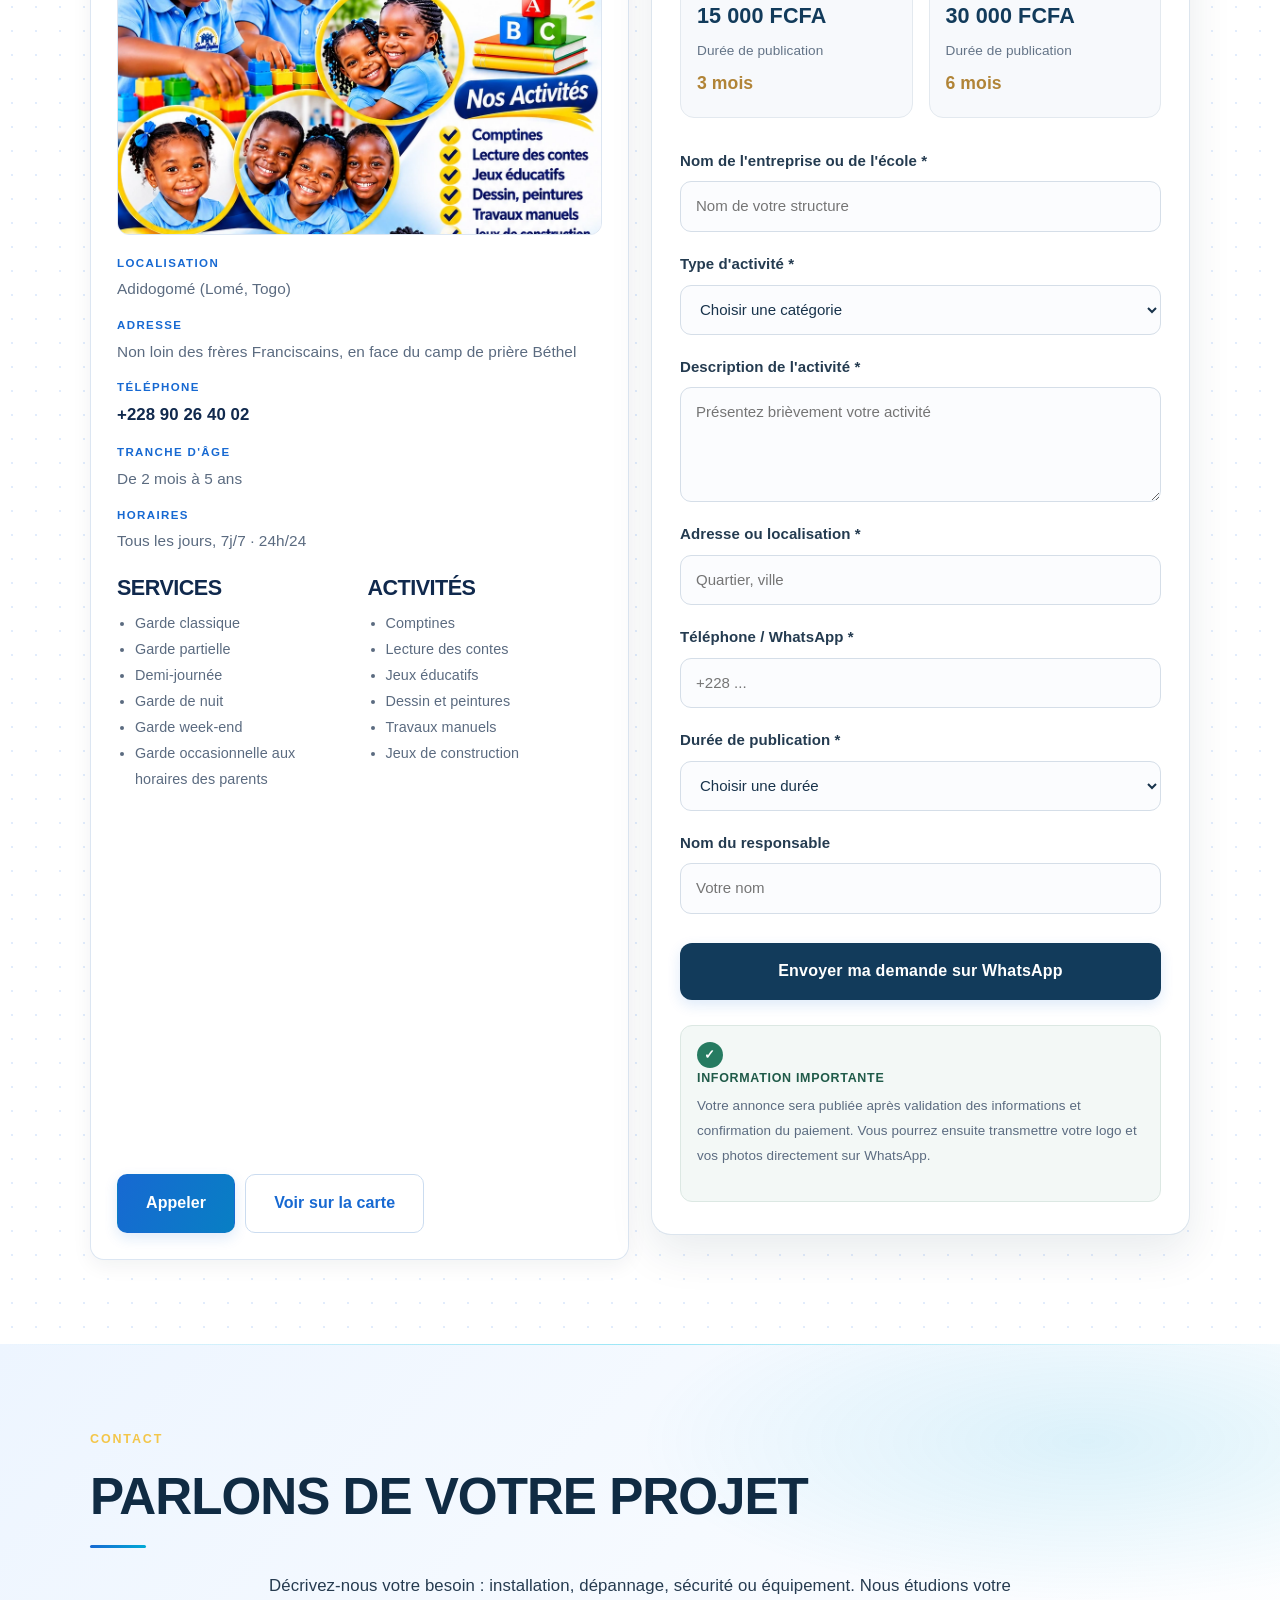
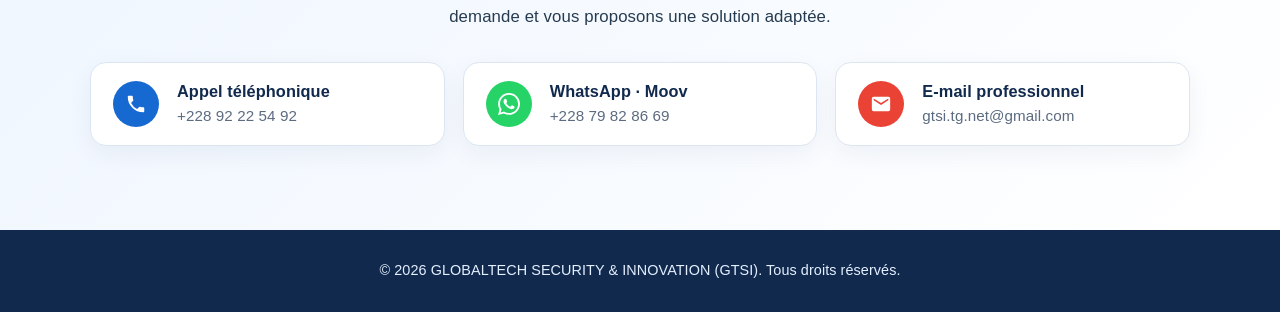
==== commit f205223f: "formulaire devis : validation, code e-mail, PDF" ====
--- a/index.html
+++ b/index.html
@@ -7,10 +7,11 @@
   <meta name="theme-color" content="#ffffff">
   <title>GTSI | Réseaux, Sécurité & Infrastructure IT</title>
   <link rel="icon" type="image/webp" href="assets/images/gtsi-logo.webp">
-  <link rel="stylesheet" href="assets/css/gtsi.css?v=20261019_003247">
+  <link rel="stylesheet" href="assets/css/gtsi.css?v=20261031_premium2">
   <link rel="stylesheet" href="assets/css/light.css?v=20261020_071938">
   <link rel="stylesheet" href="assets/css/premium.css?v=20261022_01">
   <link rel="stylesheet" href="assets/css/hero.css?v=3">
+  <link rel="stylesheet" href="assets/css/devis-services.css?v=1">
 </head>
 <body>
 
@@ -29,6 +30,7 @@
       <li><a href="#services">Prestations</a></li>
 <!-- GTSI-MENU-SIMPLE-V2 -->
       <li><a href="#schemas">Nos solutions</a></li>
+      <li><a href="#gtsi-devis">Demander un devis</a></li>
       <li><a href="#boutique">Boutique</a></li>
       <li><a href="#nos-partenaires">Publicité</a></li>
       <li><a href="#apropos">À propos</a></li>
@@ -217,6 +219,176 @@
     </div>
   </section>
 
+
+  <!-- GTSI-DEVIS-SERVICES:START -->
+  <section id="gtsi-devis" aria-labelledby="gd-title">
+    <div class="gd-container">
+      <div class="gd-heading">
+        <span class="gd-eyebrow">ÉTUDE PERSONNALISÉE</span>
+        <h2 id="gd-title">Configurez votre projet</h2>
+        <p>Choisissez votre solution, précisez votre besoin et transmettez votre demande à notre équipe. GTSI étudiera votre installation avant de vous proposer un devis adapté.</p>
+      </div>
+
+      <div class="gd-layout">
+        <div class="gd-panel">
+          <div class="gd-progress" aria-label="Progression du formulaire">
+            <span id="gd-progress-1" class="active"></span>
+            <span id="gd-progress-2"></span>
+            <span id="gd-progress-3"></span>
+          </div>
+
+          <form id="gd-form" novalidate>
+            <div id="gd-step-1">
+              <div class="gd-field">
+                <span class="gd-label">1. Quel service recherchez-vous ?</span>
+                <div class="gd-choices">
+                  <button class="gd-choice selected" type="button" data-gd-service="camera" aria-pressed="true"><strong>📹 Vidéosurveillance</strong><small>Caméras, enregistrement et consultation à distance</small></button>
+                  <button class="gd-choice" type="button" data-gd-service="wifi" aria-pressed="false"><strong>📶 Wi-Fi Zone</strong><small>Couverture Wi-Fi, MikroTik et gestion des utilisateurs</small></button>
+                  <button class="gd-choice" type="button" data-gd-service="combo" aria-pressed="false"><strong>🛡️ Solution combinée</strong><small>Vidéosurveillance et réseau Wi-Fi</small></button>
+                </div>
+              </div>
+
+              <div class="gd-field">
+                <span class="gd-label">2. Choisissez votre niveau de prestation</span>
+                <div class="gd-choices">
+                  <button class="gd-choice" type="button" data-gd-tier="standard" aria-pressed="false"><strong>STANDARD</strong><small>Les fonctions essentielles</small></button>
+                  <button class="gd-choice selected" type="button" data-gd-tier="classique" aria-pressed="true"><strong>CLASSIQUE</strong><small>Une solution équilibrée</small></button>
+                  <button class="gd-choice" type="button" data-gd-tier="premium" aria-pressed="false"><strong>PREMIUM</strong><small>Une installation plus avancée</small></button>
+                </div>
+                <span class="gd-hint">Ces formules sont indicatives. Les équipements et quantités définitifs seront déterminés après étude technique.</span>
+              </div>
+
+              <div class="gd-field">
+                <label for="gd-site">3. Type de site</label>
+                <select id="gd-site" required>
+                  <option value="Maison / domicile">Maison / domicile</option>
+                  <option value="Commerce / boutique">Commerce / boutique</option>
+                  <option value="Bureau / entreprise">Bureau / entreprise</option>
+                  <option value="Établissement scolaire">Établissement scolaire</option>
+                  <option value="Hôtel / résidence">Hôtel / résidence</option>
+                  <option value="Entrepôt / site industriel">Entrepôt / site industriel</option>
+                  <option value="Autre">Autre</option>
+                </select>
+              </div>
+
+              <div class="gd-field">
+                <label for="gd-quantity">4. Quantité approximative</label>
+                <select id="gd-quantity">
+                  <option>Je souhaite être conseillé</option>
+                  <option>1 à 2 équipements</option>
+                  <option>3 à 5 équipements</option>
+                  <option>6 à 8 équipements</option>
+                  <option>9 à 16 équipements</option>
+                  <option>Plus de 16 équipements</option>
+                </select>
+              </div>
+              <div class="gd-actions"><span></span><button class="gd-btn" type="button" data-gd-next="2">Continuer →</button></div>
+            </div>
+
+            <div id="gd-step-2" hidden>
+              <div class="gd-field">
+                <label for="gd-country">5. Pays *</label>
+                <select id="gd-country"></select>
+              </div>
+              <div class="gd-two">
+                <div class="gd-field">
+                  <label for="gd-city">Ville *</label>
+                  <input id="gd-city" autocomplete="address-level2" placeholder="Ex. : Lomé">
+                </div>
+                <div class="gd-field">
+                  <label for="gd-quarter">Quartier *</label>
+                  <input id="gd-quarter" placeholder="Ex. : Adidogomé">
+                </div>
+              </div>
+              <input id="gd-location" type="hidden">
+              <div class="gd-field">
+                <label for="gd-deadline">Délai souhaité *</label>
+                <select id="gd-deadline">
+                  <option>À convenir</option>
+                  <option>Dès que possible</option>
+                  <option>Dans la semaine</option>
+                  <option>Dans le mois</option>
+                  <option>Projet à planifier</option>
+                </select>
+              </div>
+              <div class="gd-field">
+                <label for="gd-details">Décrivez votre projet *</label>
+                <textarea id="gd-details" rows="5" placeholder="Nombre de bâtiments, étages, zones à surveiller ou à couvrir, câblage existant, besoin de tickets Wi-Fi..."></textarea>
+              </div>
+              <div class="gd-actions"><button class="gd-btn light" type="button" data-gd-back="1">← Retour</button><button class="gd-btn" type="button" data-gd-next="3">Mes coordonnées →</button></div>
+            </div>
+
+            <div id="gd-step-3" hidden>
+              <div class="gd-field">
+                <label for="gd-name">6. Nom complet *</label>
+                <input id="gd-name" autocomplete="name" placeholder="Nom et prénom">
+              </div>
+              <div class="gd-field">
+                <label for="gd-pcountry">Pays du numéro *</label>
+                <select id="gd-pcountry"></select>
+              </div>
+              <div class="gd-two">
+                <div class="gd-field">
+                  <label for="gd-dial">Indicatif</label>
+                  <input id="gd-dial" readonly placeholder="+...">
+                </div>
+                <div class="gd-field">
+                  <label for="gd-phone-local">Téléphone / WhatsApp *</label>
+                  <input id="gd-phone-local" type="tel" inputmode="numeric" autocomplete="off" placeholder="Numéro sans indicatif">
+                </div>
+              </div>
+              <input id="gd-phone" type="hidden">
+              <div class="gd-field">
+                <label for="gd-email">Adresse e-mail *</label>
+                <input id="gd-email" type="email" autocomplete="email" placeholder="nom@exemple.com">
+              </div>
+              <div class="gd-field">
+                <label for="gd-contact">Contact préféré *</label>
+                <select id="gd-contact"><option>WhatsApp</option><option>Appel téléphonique</option><option>E-mail</option></select>
+              </div>
+              <div class="gd-field">
+                <label class="gd-check"><input id="gd-consent" type="checkbox"> J'accepte que GTSI utilise ces informations pour me recontacter au sujet de cette demande.</label>
+              </div>
+              <div class="gd-actions"><button class="gd-btn light" type="button" data-gd-back="2">← Retour</button><button class="gd-btn gold" type="submit">Préparer ma demande</button></div>
+              <p class="gd-hint">Aucun tarif automatique : le devis dépend notamment du matériel, du câblage, de la configuration et des contraintes du site.</p>
+            </div>
+          </form>
+
+          <div id="gd-result" class="gd-result" hidden>
+            <h3>Votre demande est prête</h3>
+            <p>Vérifiez le récapitulatif, puis choisissez comment le transmettre à GTSI.</p>
+            <textarea id="gd-request" rows="12" aria-label="Récapitulatif de la demande"></textarea>
+            <div class="gd-actions">
+              <button id="gd-edit" class="gd-btn light" type="button">Modifier</button>
+              <button id="gd-copy" class="gd-btn" type="button">Copier le texte</button>
+            </div>
+            <p id="gd-copy-status" class="gd-status" aria-live="polite"></p>
+            <div class="gd-actions">
+              <a id="gd-whatsapp" class="gd-btn gold" href="#" target="_blank" rel="noopener noreferrer">Continuer sur WhatsApp</a>
+              <a id="gd-email-link" class="gd-btn light" href="#">Préparer un e-mail</a>
+            </div>
+            <p class="gd-hint">Votre application s'ouvrira avec le message prérempli. Vous devrez confirmer son envoi.</p>
+          </div>
+        </div>
+
+        <aside class="gd-panel gd-summary">
+          <h3>Votre sélection</h3>
+          <div class="gd-line"><span>Prestation</span><strong id="gd-summary-service">Vidéosurveillance</strong></div>
+          <div class="gd-line"><span>Formule</span><strong id="gd-summary-tier">Classique</strong></div>
+          <div class="gd-line"><span>Type de site</span><strong id="gd-summary-site">Maison / domicile</strong></div>
+          <div class="gd-line"><span>Quantité</span><strong id="gd-summary-quantity">Je souhaite être conseillé</strong></div>
+          <ul id="gd-included">
+            <li>Étude du besoin</li>
+            <li>Proposition technique adaptée</li>
+            <li>Devis détaillé avant intervention</li>
+          </ul>
+          <div class="gd-note">Votre sélection ne constitue pas une commande. GTSI confirmera la solution, les équipements, les délais et le prix après échange ou visite technique.</div>
+        </aside>
+      </div>
+    </div>
+  </section>
+  <!-- GTSI-DEVIS-SERVICES:END -->
+
   <!-- BOUTIQUE:START -->
   <section id="boutique">
     <div class="container">
@@ -291,17 +463,14 @@
         <a class="react" href="https://wa.me/22879828669?text=Bonjour%20GTSI%2C%20j%27aime%20vos%20services%20%F0%9F%91%8D" target="_blank" rel="noopener noreferrer"><span>&#x1F44D;</span>J'aime</a>
         <a class="react" href="https://wa.me/22879828669?text=Bonjour%20GTSI%2C%20je%20n%27ai%20pas%20aim%C3%A9%20%F0%9F%91%8E.%20Voici%20pourquoi%20%3A%20" target="_blank" rel="noopener noreferrer"><span>&#x1F44E;</span>Pas aimé</a>
       </div>
-      <div class="reviews">
-        <!-- MODELE à copier-coller, avec l'accord du client :
-        <blockquote class="review">
-          <p>Texte de l'avis du client.</p>
-          <footer>
-  <div class="container footer-grid">
-    <div>
-      <strong>GTSI</strong>
-      <p>GLOBALTECH SECURITY &amp; INNOVATION<br>Réseaux, sécurité et infrastructure IT.</p>
-    </div>
-      <a class="btn secondary" href="https://chat.whatsapp.com/D38bQRvBFoFGdwJrJciyEL" target="_blank" rel="noopener noreferrer">Rejoindre notre communauté WhatsApp</a>
+      <div class="reviews"></div>
+      <div class="footer-grid">
+        <div>
+          <strong>GTSI</strong>
+          <p>GLOBALTECH SECURITY &amp; INNOVATION<br>Réseaux, sécurité et infrastructure IT.</p>
+        </div>
+        <a class="btn secondary" href="https://chat.whatsapp.com/D38bQRvBFoFGdwJrJciyEL" target="_blank" rel="noopener noreferrer">Rejoindre notre communauté WhatsApp</a>
+      </div>
     </div>
   </section>
   <!-- AVIS:END -->
@@ -312,9 +481,72 @@
       <div class="tag">PUBLICITÉ</div>
       <h2>Publicité et partenaires</h2>
       <p class="section-intro">Entreprises, écoles, commerces : faites connaître votre activité sur le site GTSI. Votre annonce (logo, adresse, téléphone) s'affiche dans le bandeau défilant et dans une fiche dédiée. Contactez-nous pour connaître les conditions.</p>
+      <div class="gtsi-ad-section-heading">
+        <span class="tag">ESPACE PROFESSIONNEL GTSI</span>
+        <h3>FORMULAIRE D’INSCRIPTION À L’ESPACE PUBLICITAIRE</h3>
+        <p>Vous souhaitez présenter votre entreprise, votre école ou votre commerce sur notre plateforme ? Renseignez les informations ci-dessous pour soumettre votre demande.</p>
+      </div>
       <div class="partner-cards">
         <article class="partner-card"><div class="pc-head"><img src="assets/images/partenaires/creche-sainte-delphine-logo-v2.webp" alt="Logo Crèche Sainte Delphine" loading="lazy" onerror="this.remove()"><div><h3>Crèche Sainte Delphine</h3><p>Crèche · Garderie · Maternelle</p></div></div><a class="pc-flyer" href="assets/images/partenaires/creche-sainte-delphine-affiche.webp?v=5" target="_blank" rel="noopener noreferrer"><img src="assets/images/partenaires/creche-sainte-delphine-affiche.webp?v=5" alt="Affiche de la Crèche Sainte Delphine" loading="lazy" onerror="this.parentNode.remove()"></a><ul class="pc-info"><li><strong>Localisation</strong>Adidogomé (Lomé, Togo)</li><li><strong>Adresse</strong>Non loin des frères Franciscains, en face du camp de prière Béthel</li><li><strong>Téléphone</strong><a href="tel:+22890264002">+228 90 26 40 02</a></li><li><strong>Tranche d'âge</strong>De 2 mois à 5 ans</li><li><strong>Horaires</strong>Tous les jours, 7j/7 · 24h/24</li></ul><div class="pc-cols"><div><h4>Services</h4><ul><li>Garde classique</li><li>Garde partielle</li><li>Demi-journée</li><li>Garde de nuit</li><li>Garde week-end</li><li>Garde occasionnelle aux horaires des parents</li></ul></div><div><h4>Activités</h4><ul><li>Comptines</li><li>Lecture des contes</li><li>Jeux éducatifs</li><li>Dessin et peintures</li><li>Travaux manuels</li><li>Jeux de construction</li></ul></div></div><div class="pc-actions"><a class="btn" href="tel:+22890264002">Appeler</a><a class="btn secondary" href="https://www.google.com/maps/search/?api=1&amp;query=Cr%C3%A8che%20Sainte%20Delphine%20Adidogom%C3%A9%20%28Lom%C3%A9%2C%20Togo%29" target="_blank" rel="noopener noreferrer">Voir sur la carte</a></div></article>
-        <article class="partner-card promo"><h3>Votre entreprise ou votre école ici</h3><p>Présentez votre activité, votre adresse et votre téléphone à tous les visiteurs du site GTSI.</p><div class="pc-actions"><a class="btn" href="https://wa.me/22879828669?text=Bonjour%20GTSI%2C%20je%20souhaite%20faire%20ma%20publicit%C3%A9%20sur%20votre%20site." target="_blank" rel="noopener noreferrer">Nous contacter</a></div></article>
+        <article class="partner-card promo gtsi-ad-form-card">
+          <div class="gtsi-form-heading">
+            <span class="tag">ESPACE PUBLICITAIRE</span>
+            <h3>FORMULAIRE D’INSCRIPTION À L’ESPACE PUBLICITAIRE</h3>
+            <p>Présentez votre activité aux visiteurs du site GTSI et développez votre visibilité.</p>
+          </div>
+          <div class="gtsi-price-list">
+            <div class="gtsi-price-card">
+              <strong>15 000 FCFA</strong>
+              <span>Durée de publication</span>
+              <b>3 mois</b>
+            </div>
+            <div class="gtsi-price-card">
+              <strong>30 000 FCFA</strong>
+              <span>Durée de publication</span>
+              <b>6 mois</b>
+            </div>
+          </div>
+          <form id="gtsi-ad-form" class="gtsi-form">
+            <label>Nom de l'entreprise ou de l'école *
+              <input name="organisation" type="text" required placeholder="Nom de votre structure">
+            </label>
+            <label>Type d'activité *
+              <select name="categorie" required>
+                <option value="">Choisir une catégorie</option>
+                <option>Entreprise</option><option>École / Formation</option>
+                <option>Commerce</option><option>Restaurant</option>
+                <option>Service</option><option>Autre</option>
+              </select>
+            </label>
+            <label>Description de l'activité *
+              <textarea name="description" required rows="3" placeholder="Présentez brièvement votre activité"></textarea>
+            </label>
+            <label>Adresse ou localisation *
+              <input name="adresse" required placeholder="Quartier, ville">
+            </label>
+            <label>Téléphone / WhatsApp *
+              <input name="telephone" type="tel" required placeholder="+228 ...">
+            </label>
+            <label>Durée de publication *
+              <select name="duree" required>
+                <option value="">Choisir une durée</option>
+                <option value="3 mois — 15 000 FCFA">3 mois — 15 000 FCFA</option>
+                <option value="6 mois — 30 000 FCFA">6 mois — 30 000 FCFA</option>
+              </select>
+            </label>
+            <label>Nom du responsable
+              <input name="responsable" placeholder="Votre nom">
+            </label>
+            <button class="btn" type="submit">Envoyer ma demande sur WhatsApp</button>
+            <div class="gtsi-form-note gtsi-notice">
+              <span class="gtsi-notice-icon" aria-hidden="true">✓</span>
+              <div>
+                <strong>INFORMATION IMPORTANTE</strong>
+                <p>Votre annonce sera publiée après validation des informations et confirmation du paiement. Vous pourrez ensuite transmettre votre logo et vos photos directement sur WhatsApp.</p>
+              </div>
+            </div>
+          </form>
+        </article>
       </div>
     </div>
   </section>
@@ -364,5 +596,14 @@
 <script src="assets/js/boutique.js"></script>
 <script src="assets/js/main.js"></script>
   <script src="assets/js/hero.js?v=3"></script>
+  <script src="assets/js/devis-services.js?v=3"></script>
+  <script src="assets/js/devis-validation.js?v=1"></script>
+  <script src="assets/js/devis-verif.js?v=1"></script>
+  <script src="assets/js/devis-code.js?v=1"></script>
+  <script src="assets/js/devis-code.js?v=1"></script>
+  <script src="assets/js/jspdf.umd.min.js"></script>
+  <script src="assets/js/devis-pdf.js?v=3"></script>
+  <script src="assets/js/devis-wa.js?v=3"></script>
+<script src="assets/js/inscriptions-gtsi.js?v=1"></script>
 </body>
 </html>
--- a/assets/css/gtsi.css
+++ b/assets/css/gtsi.css
@@ -677,3 +677,566 @@
     width: 100%;
   }
 }
+
+/* GTSI — Formulaire publicitaire */
+.partner-card.promo.gtsi-ad-form-card {
+  display: flex;
+  flex-direction: column;
+  align-items: stretch;
+  justify-content: flex-start;
+  gap: 18px;
+  padding: 26px;
+  text-align: left;
+  border: 1px solid var(--border);
+  border-top: 3px solid var(--cyan);
+  border-radius: 14px;
+  background: var(--card);
+}
+
+.gtsi-form-heading .tag {
+  display: inline-block;
+  margin-bottom: 10px;
+}
+
+.gtsi-form-heading h3 {
+  margin: 0 0 9px;
+}
+
+.gtsi-form-heading p {
+  margin: 0;
+  color: var(--muted);
+  line-height: 1.6;
+}
+
+.gtsi-price-list {
+  display: grid;
+  grid-template-columns: repeat(2, minmax(0, 1fr));
+  gap: 10px;
+}
+
+.gtsi-price-list > div {
+  display: flex;
+  flex-direction: column;
+  gap: 5px;
+  padding: 14px;
+  border: 1px solid var(--border);
+  border-radius: 12px;
+  background: var(--bg, transparent);
+}
+
+.gtsi-price-list strong {
+  color: var(--cyan);
+  font-size: 1.1rem;
+}
+
+.gtsi-price-list span {
+  color: var(--muted);
+  font-size: .82rem;
+}
+
+.gtsi-form {
+  display: grid;
+  gap: 13px;
+  width: 100%;
+}
+
+.gtsi-form label {
+  display: grid;
+  gap: 7px;
+  font-size: .88rem;
+  font-weight: 650;
+}
+
+.gtsi-form input,
+.gtsi-form select,
+.gtsi-form textarea {
+  width: 100%;
+  min-width: 0;
+  padding: 12px 13px;
+  border: 1px solid var(--border);
+  border-radius: 10px;
+  background: var(--bg, transparent);
+  color: inherit;
+  font: inherit;
+}
+
+.gtsi-form input:focus,
+.gtsi-form select:focus,
+.gtsi-form textarea:focus {
+  outline: 2px solid var(--cyan);
+  outline-offset: 1px;
+}
+
+.gtsi-form button {
+  width: 100%;
+  margin-top: 4px;
+}
+
+.gtsi-form-note {
+  color: var(--muted);
+  font-size: .78rem;
+  line-height: 1.55;
+}
+
+@media (max-width: 520px) {
+  .partner-card.promo.gtsi-ad-form-card {
+    padding: 18px;
+  }
+  .gtsi-price-list {
+    grid-template-columns: 1fr;
+  }
+}
+
+/* GTSI — Refonte professionnelle de l'inscription publicitaire */
+.gtsi-ad-section-heading {
+  max-width: 780px;
+  margin: 45px auto 30px;
+  padding: 28px 20px;
+  text-align: center;
+  border-radius: 16px;
+  background: linear-gradient(135deg, #102b43, #1d4967);
+  color: #fff;
+}
+
+.gtsi-ad-section-heading .tag {
+  color: #f0c56f;
+  letter-spacing: 2px;
+}
+
+.gtsi-ad-section-heading h3 {
+  margin: 13px 0;
+  font-size: clamp(1.45rem, 4vw, 2rem);
+  line-height: 1.3;
+}
+
+.gtsi-ad-section-heading p {
+  max-width: 620px;
+  margin: auto;
+  color: #d9e4ec;
+  line-height: 1.7;
+}
+
+.partner-card.promo.gtsi-ad-form-card {
+  width: 100%;
+  max-width: 760px;
+  margin: 0 auto;
+  padding: 30px;
+  display: flex;
+  flex-direction: column;
+  align-items: stretch;
+  gap: 20px;
+  text-align: left;
+  border: 1px solid var(--border);
+  border-top: 4px solid var(--cyan);
+  border-radius: 18px;
+  background: var(--card);
+  box-shadow: 0 12px 35px rgba(0,0,0,.07);
+}
+
+.gtsi-form-heading h3 {
+  margin: 10px 0;
+  font-size: 1.35rem;
+  line-height: 1.35;
+}
+
+.gtsi-form-heading p {
+  line-height: 1.7;
+}
+
+.gtsi-price-list {
+  display: grid;
+  grid-template-columns: repeat(2, minmax(0, 1fr));
+  gap: 14px;
+}
+
+.gtsi-price-list > div {
+  display: flex;
+  flex-direction: column;
+  gap: 8px;
+  padding: 18px;
+  border: 1px solid var(--border);
+  border-radius: 12px;
+  background: var(--bg, transparent);
+}
+
+.gtsi-price-list strong {
+  font-size: 1.2rem;
+  color: var(--cyan);
+}
+
+.gtsi-form {
+  display: flex;
+  flex-direction: column;
+  gap: 18px;
+  width: 100%;
+}
+
+.gtsi-form label {
+  display: flex !important;
+  flex-direction: column !important;
+  align-items: stretch !important;
+  gap: 9px !important;
+  width: 100%;
+  font-size: .92rem;
+  font-weight: 650;
+  line-height: 1.5;
+}
+
+.gtsi-form input,
+.gtsi-form select,
+.gtsi-form textarea {
+  display: block;
+  width: 100% !important;
+  min-height: 48px;
+  padding: 13px 14px;
+  border: 1px solid var(--border);
+  border-radius: 10px;
+  background: var(--bg, transparent);
+  color: inherit;
+  font: inherit;
+}
+
+.gtsi-form textarea {
+  min-height: 115px;
+  resize: vertical;
+}
+
+.gtsi-form button {
+  width: 100%;
+  min-height: 52px;
+  margin-top: 5px;
+}
+
+.gtsi-form-note {
+  display: block;
+  line-height: 1.7;
+}
+
+@media (max-width: 800px) {
+  .partner-cards {
+    grid-template-columns: 1fr !important;
+  }
+
+  .partner-card.promo.gtsi-ad-form-card {
+    max-width: 100%;
+    padding: 22px 18px;
+  }
+
+  .gtsi-ad-section-heading {
+    margin-top: 35px;
+    padding: 25px 17px;
+  }
+}
+
+@media (max-width: 480px) {
+  .gtsi-price-list {
+    grid-template-columns: 1fr;
+  }
+}
+
+/* GTSI — Design premium du formulaire publicitaire */
+.partner-card.promo.gtsi-ad-form-card {
+  display: block !important;
+  width: 100% !important;
+  max-width: 760px !important;
+  margin: 25px auto !important;
+  padding: 32px 28px !important;
+  border: 1px solid #dce5ee !important;
+  border-top: 5px solid #c69b4b !important;
+  border-radius: 20px !important;
+  background: #fff !important;
+  box-shadow: 0 18px 45px rgba(15, 39, 63, .09) !important;
+  text-align: left !important;
+  box-sizing: border-box !important;
+}
+
+.gtsi-ad-section-heading {
+  max-width: 760px !important;
+  margin: 45px auto 25px !important;
+  padding: 32px 22px !important;
+  border-radius: 18px !important;
+  background: linear-gradient(135deg, #102b43, #1b4564) !important;
+  color: #fff !important;
+  text-align: center !important;
+}
+
+.gtsi-ad-section-heading .tag {
+  color: #e9c47b !important;
+  letter-spacing: 2px !important;
+  font-weight: 700 !important;
+}
+
+.gtsi-ad-section-heading h3 {
+  margin: 16px 0 !important;
+  color: #fff !important;
+  font-size: clamp(1.35rem, 5vw, 2rem) !important;
+  line-height: 1.4 !important;
+}
+
+.gtsi-ad-section-heading p {
+  max-width: 600px !important;
+  margin: auto !important;
+  color: #e1eaf1 !important;
+  line-height: 1.8 !important;
+}
+
+.gtsi-form-heading {
+  margin-bottom: 25px !important;
+}
+
+.gtsi-form-heading h3 {
+  margin: 12px 0 !important;
+  color: #102b43 !important;
+  font-size: 1.4rem !important;
+  line-height: 1.4 !important;
+}
+
+.gtsi-form-heading p {
+  color: #647487 !important;
+  line-height: 1.7 !important;
+}
+
+/* Tarifs séparés et lisibles */
+.partner-card.promo.gtsi-ad-form-card .gtsi-price-list {
+  display: grid !important;
+  grid-template-columns: repeat(2, minmax(0, 1fr)) !important;
+  gap: 14px !important;
+  margin: 25px 0 32px !important;
+}
+
+.partner-card.promo.gtsi-ad-form-card .gtsi-price-list > div {
+  display: flex !important;
+  flex-direction: column !important;
+  align-items: flex-start !important;
+  justify-content: center !important;
+  gap: 9px !important;
+  min-width: 0 !important;
+  padding: 20px 16px !important;
+  border: 1px solid #e3e9ef !important;
+  border-radius: 14px !important;
+  background: #f7f9fc !important;
+  box-sizing: border-box !important;
+}
+
+.partner-card.promo.gtsi-ad-form-card .gtsi-price-list strong {
+  display: block !important;
+  color: #123653 !important;
+  font-size: 1.35rem !important;
+  line-height: 1.3 !important;
+  white-space: nowrap !important;
+}
+
+.partner-card.promo.gtsi-ad-form-card .gtsi-price-list span {
+  display: block !important;
+  color: #68798b !important;
+  font-size: .9rem !important;
+  line-height: 1.5 !important;
+}
+
+/* Formulaire : un champ par ligne */
+.partner-card.promo.gtsi-ad-form-card form.gtsi-form {
+  display: flex !important;
+  flex-direction: column !important;
+  align-items: stretch !important;
+  gap: 21px !important;
+  width: 100% !important;
+}
+
+.partner-card.promo.gtsi-ad-form-card .gtsi-form label {
+  display: flex !important;
+  flex-direction: column !important;
+  align-items: stretch !important;
+  gap: 9px !important;
+  width: 100% !important;
+  margin: 0 !important;
+  color: #243b50 !important;
+  font-size: .94rem !important;
+  font-weight: 650 !important;
+  line-height: 1.5 !important;
+}
+
+.partner-card.promo.gtsi-ad-form-card .gtsi-form input,
+.partner-card.promo.gtsi-ad-form-card .gtsi-form select,
+.partner-card.promo.gtsi-ad-form-card .gtsi-form textarea {
+  display: block !important;
+  width: 100% !important;
+  max-width: 100% !important;
+  min-height: 50px !important;
+  margin: 0 !important;
+  padding: 13px 15px !important;
+  border: 1px solid #d5dee8 !important;
+  border-radius: 11px !important;
+  background: #fbfcfe !important;
+  color: #18334b !important;
+  font: inherit !important;
+  font-weight: 400 !important;
+  box-sizing: border-box !important;
+}
+
+.partner-card.promo.gtsi-ad-form-card .gtsi-form textarea {
+  min-height: 115px !important;
+  resize: vertical !important;
+}
+
+.partner-card.promo.gtsi-ad-form-card .gtsi-form input:focus,
+.partner-card.promo.gtsi-ad-form-card .gtsi-form select:focus,
+.partner-card.promo.gtsi-ad-form-card .gtsi-form textarea:focus {
+  outline: 2px solid #c69b4b !important;
+  outline-offset: 2px !important;
+  border-color: #c69b4b !important;
+}
+
+.partner-card.promo.gtsi-ad-form-card .gtsi-form button {
+  display: block !important;
+  width: 100% !important;
+  min-height: 54px !important;
+  margin: 8px 0 0 !important;
+  border: 0 !important;
+  border-radius: 12px !important;
+  background: #123b5b !important;
+  color: #fff !important;
+  font-weight: 700 !important;
+  letter-spacing: .2px !important;
+}
+
+.partner-card.promo.gtsi-ad-form-card .gtsi-form-note {
+  display: block !important;
+  margin-top: 4px !important;
+  color: #718094 !important;
+  font-size: .82rem !important;
+  line-height: 1.7 !important;
+}
+
+@media (max-width: 600px) {
+  .partner-card.promo.gtsi-ad-form-card {
+    padding: 23px 17px !important;
+  }
+
+  .partner-card.promo.gtsi-ad-form-card .gtsi-price-list {
+    grid-template-columns: 1fr !important;
+  }
+
+  .partner-card.promo.gtsi-ad-form-card .gtsi-price-list > div {
+    padding: 17px !important;
+  }
+
+  .partner-card.promo.gtsi-ad-form-card .gtsi-form button {
+    margin-bottom: 95px !important;
+  }
+}
+
+/* GTSI — Correction définitive des tarifs publicitaires */
+.partner-card.promo.gtsi-ad-form-card .gtsi-price-list {
+  display: grid !important;
+  grid-template-columns: repeat(2, minmax(0, 1fr)) !important;
+  gap: 16px !important;
+  width: 100% !important;
+}
+
+.partner-card.promo.gtsi-ad-form-card .gtsi-price-card {
+  display: flex !important;
+  flex-direction: column !important;
+  align-items: flex-start !important;
+  gap: 10px !important;
+  padding: 20px !important;
+  border: 1px solid #dce5ee !important;
+  border-radius: 14px !important;
+  background: #f5f8fc !important;
+  box-sizing: border-box !important;
+}
+
+.partner-card.promo.gtsi-ad-form-card .gtsi-price-card strong,
+.partner-card.promo.gtsi-ad-form-card .gtsi-price-card span,
+.partner-card.promo.gtsi-ad-form-card .gtsi-price-card b {
+  display: block !important;
+  width: 100% !important;
+  white-space: normal !important;
+  line-height: 1.5 !important;
+}
+
+.partner-card.promo.gtsi-ad-form-card .gtsi-price-card strong {
+  color: #123b5b !important;
+  font-size: 1.35rem !important;
+}
+
+.partner-card.promo.gtsi-ad-form-card .gtsi-price-card span {
+  color: #647487 !important;
+  font-size: .85rem !important;
+}
+
+.partner-card.promo.gtsi-ad-form-card .gtsi-price-card b {
+  color: #b18437 !important;
+  font-size: 1.1rem !important;
+}
+
+@media (max-width: 600px) {
+  .partner-card.promo.gtsi-ad-form-card .gtsi-price-list {
+    grid-template-columns: 1fr !important;
+  }
+}
+
+/* Information importante — formulaire publicitaire */
+.gtsi-form-note.gtsi-notice {
+  display: flex !important;
+  align-items: flex-start !important;
+  gap: 12px !important;
+  padding: 16px !important;
+  border: 1px solid #dce8e3 !important;
+  border-radius: 12px !important;
+  background: #f3f8f6 !important;
+  color: #42566a !important;
+  line-height: 1.65 !important;
+}
+
+.gtsi-notice-icon {
+  display: flex;
+  flex: 0 0 26px;
+  width: 26px;
+  height: 26px;
+  align-items: center;
+  justify-content: center;
+  border-radius: 50%;
+  background: #267b61;
+  color: #fff;
+  font-weight: 800;
+}
+
+.gtsi-notice strong {
+  display: block;
+  margin-bottom: 5px;
+  color: #205b49;
+  font-size: .78rem;
+  letter-spacing: .7px;
+}
+
+.gtsi-notice p {
+  margin: 0;
+  font-size: .84rem;
+}
+
+/* GTSI — Lisibilité de la section Contact */
+.contact .section-intro {
+  max-width: 760px !important;
+  margin: 14px auto 30px !important;
+  color: #263b50 !important;
+  font-size: 1.05rem !important;
+  font-weight: 450 !important;
+  line-height: 1.85 !important;
+  opacity: 1 !important;
+  text-align: center !important;
+  letter-spacing: .1px !important;
+}
+
+.contact h2 {
+  color: #102b43 !important;
+  line-height: 1.3 !important;
+}
+
+@media (max-width: 600px) {
+  .contact .section-intro {
+    padding: 0 8px !important;
+    font-size: 1rem !important;
+    line-height: 1.8 !important;
+    text-align: left !important;
+  }
+}
--- a/assets/css/devis-services.css
+++ b/assets/css/devis-services.css
@@ -0,0 +1,61 @@
+/* GTSI — Configurateur de devis indépendant */
+#gtsi-devis {
+  --gd-blue: #123b5a;
+  --gd-gold: #d6a343;
+  --gd-text: #203244;
+  --gd-muted: #687887;
+  --gd-border: #dce5ec;
+  --gd-soft: #f3f7fa;
+  padding: 72px 0;
+  background: #f6f8fa;
+  color: var(--gd-text);
+  scroll-margin-top: 30px;
+}
+#gtsi-devis * { box-sizing: border-box; }
+#gtsi-devis .gd-container { width: min(1120px, calc(100% - 36px)); margin: auto; }
+#gtsi-devis .gd-heading { max-width: 720px; margin-bottom: 30px; }
+#gtsi-devis .gd-eyebrow { color: #9a6c1c; font-size: .75rem; font-weight: 800; letter-spacing: .13em; }
+#gtsi-devis h2 { color: var(--gd-blue); font-size: clamp(1.8rem, 4vw, 2.5rem); margin: 10px 0; }
+#gtsi-devis .gd-heading p { color: var(--gd-muted); line-height: 1.7; }
+#gtsi-devis .gd-layout { display: grid; grid-template-columns: minmax(0, 1.5fr) minmax(260px, .8fr); gap: 22px; align-items: start; }
+#gtsi-devis .gd-panel { background: #fff; border: 1px solid var(--gd-border); border-radius: 18px; padding: clamp(18px, 3vw, 28px); box-shadow: 0 12px 32px rgba(20,48,70,.06); }
+#gtsi-devis .gd-progress { display: flex; gap: 8px; margin-bottom: 25px; }
+#gtsi-devis .gd-progress span { height: 5px; flex: 1; background: #e4eaf0; border-radius: 20px; }
+#gtsi-devis .gd-progress span.active { background: var(--gd-gold); }
+#gtsi-devis .gd-field { margin: 18px 0; }
+#gtsi-devis label, #gtsi-devis .gd-label { display: block; font-weight: 750; font-size: .88rem; margin-bottom: 8px; }
+#gtsi-devis input:not([type=checkbox]), #gtsi-devis select, #gtsi-devis textarea { width: 100%; min-height: 46px; padding: 12px; border: 1px solid var(--gd-border); border-radius: 10px; background: #fff; color: #203244; font: inherit; }
+#gtsi-devis textarea { resize: vertical; }
+#gtsi-devis input:focus, #gtsi-devis select:focus, #gtsi-devis textarea:focus { outline: 2px solid rgba(214,163,67,.35); border-color: var(--gd-gold); }
+#gtsi-devis .gd-choices { display: grid; grid-template-columns: repeat(3, 1fr); gap: 10px; }
+#gtsi-devis .gd-choice { min-height: 94px; padding: 14px; text-align: left; border: 1px solid var(--gd-border); border-radius: 12px; background: #fff; color: var(--gd-text); cursor: pointer; }
+#gtsi-devis .gd-choice strong, #gtsi-devis .gd-choice small { display: block; }
+#gtsi-devis .gd-choice small { margin-top: 6px; color: var(--gd-muted); line-height: 1.4; }
+#gtsi-devis .gd-choice.selected { border: 2px solid var(--gd-gold); background: #fffaf0; padding: 13px; }
+#gtsi-devis .gd-hint { display: block; margin-top: 8px; color: var(--gd-muted); font-size: .78rem; line-height: 1.5; }
+#gtsi-devis .gd-two { display: grid; grid-template-columns: 1fr 1fr; gap: 12px; }
+#gtsi-devis .gd-actions { display: flex; justify-content: space-between; gap: 10px; margin-top: 24px; }
+#gtsi-devis .gd-btn { display: inline-flex; justify-content: center; align-items: center; min-height: 45px; padding: 11px 17px; border: 0; border-radius: 10px; background: var(--gd-blue); color: #fff; font-weight: 750; cursor: pointer; text-decoration: none; }
+#gtsi-devis .gd-btn.gold { background: var(--gd-gold); color: #1d2c38; }
+#gtsi-devis .gd-btn.light { background: var(--gd-soft); border: 1px solid var(--gd-border); color: var(--gd-text); }
+#gtsi-devis .gd-summary { position: sticky; top: 18px; }
+#gtsi-devis .gd-summary h3 { margin-top: 0; color: var(--gd-blue); }
+#gtsi-devis .gd-line { display: flex; justify-content: space-between; gap: 12px; padding: 13px 0; border-bottom: 1px solid var(--gd-border); font-size: .85rem; }
+#gtsi-devis .gd-line span { color: var(--gd-muted); }
+#gtsi-devis .gd-line strong { text-align: right; }
+#gtsi-devis .gd-note { padding: 13px; margin-top: 16px; border-radius: 10px; background: var(--gd-soft); color: var(--gd-muted); font-size: .8rem; line-height: 1.55; }
+#gtsi-devis .gd-check { display: flex; align-items: flex-start; gap: 9px; font-weight: 500; line-height: 1.5; }
+#gtsi-devis .gd-check input { margin-top: 4px; }
+#gtsi-devis [hidden] { display: none !important; }
+#gtsi-devis .gd-result textarea { min-height: 250px; }
+#gtsi-devis .gd-status { color: #247b5b; font-size: .85rem; }
+@media (max-width: 800px) {
+  #gtsi-devis .gd-layout { grid-template-columns: 1fr; }
+  #gtsi-devis .gd-summary { position: static; }
+}
+@media (max-width: 560px) {
+  #gtsi-devis .gd-choices, #gtsi-devis .gd-two { grid-template-columns: 1fr; }
+  #gtsi-devis .gd-choice { min-height: 0; }
+  #gtsi-devis .gd-actions { flex-wrap: wrap; }
+  #gtsi-devis .gd-actions .gd-btn { flex: 1; }
+}
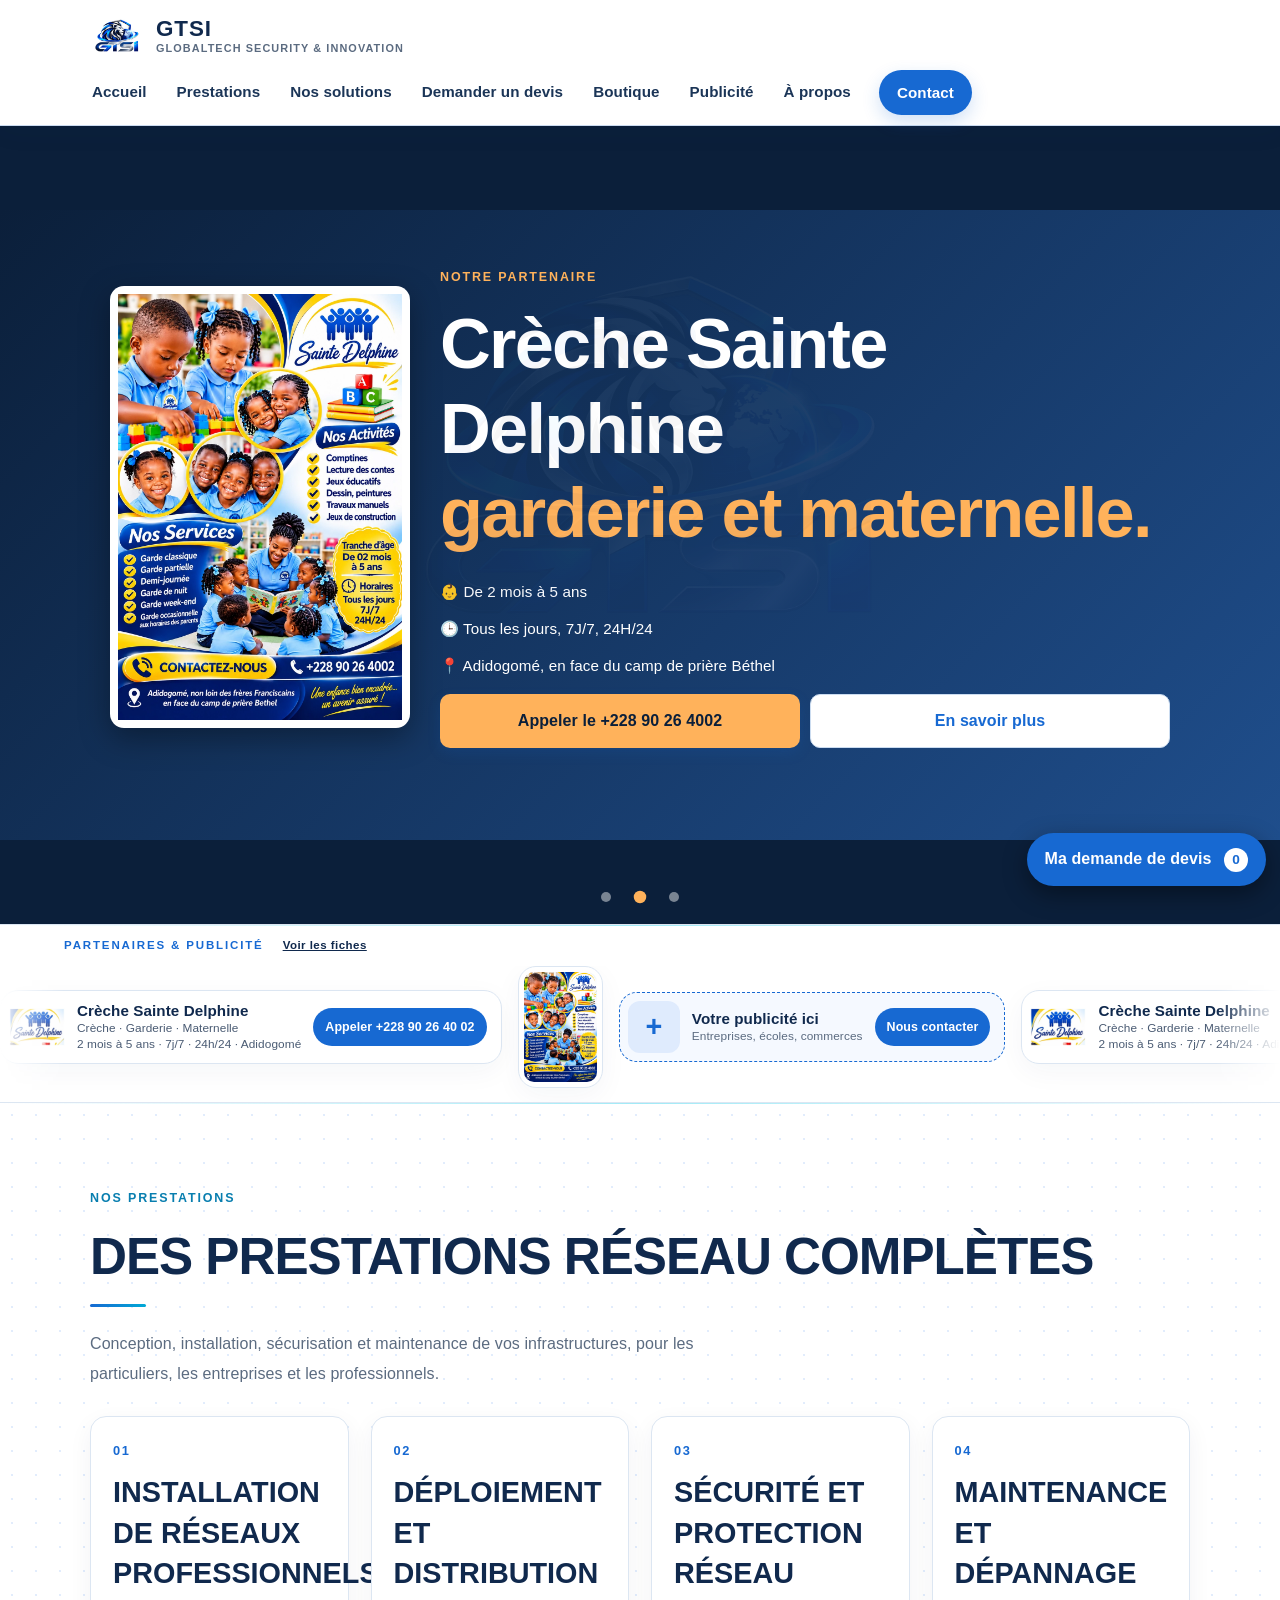
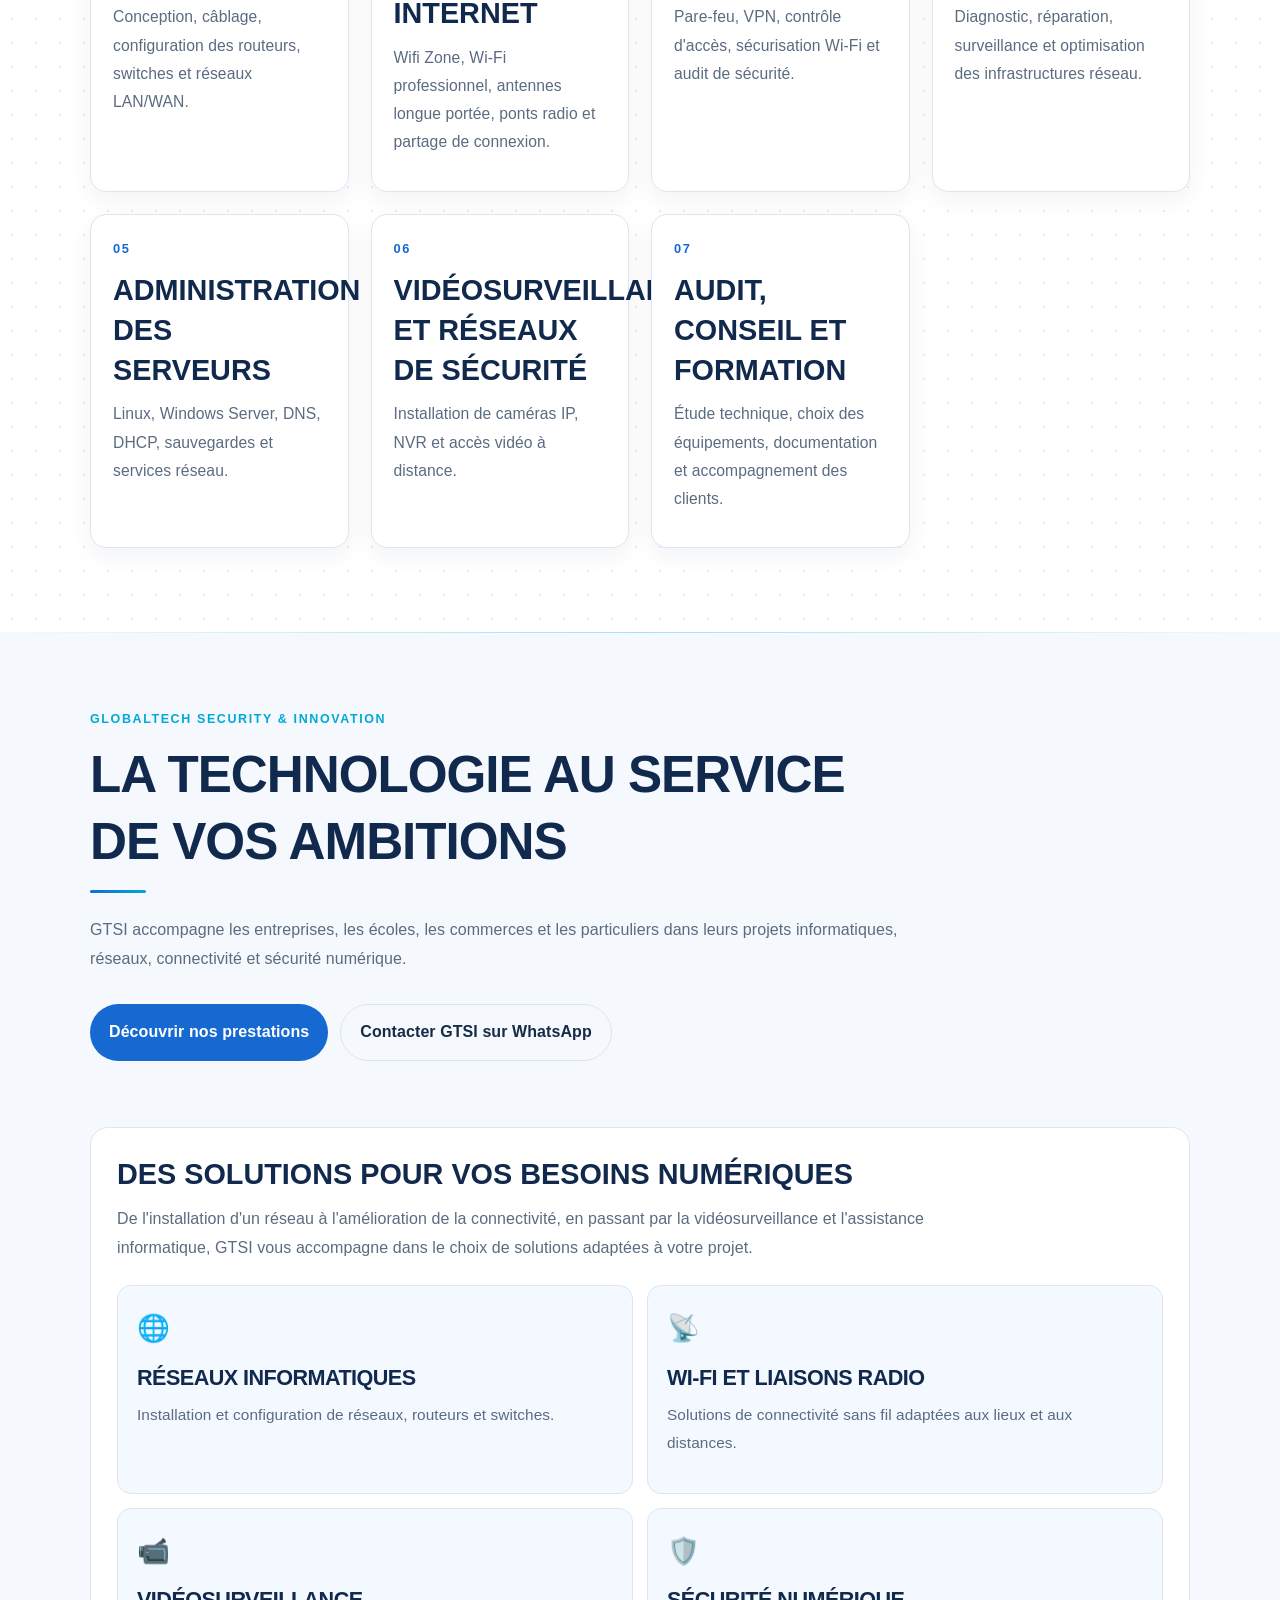
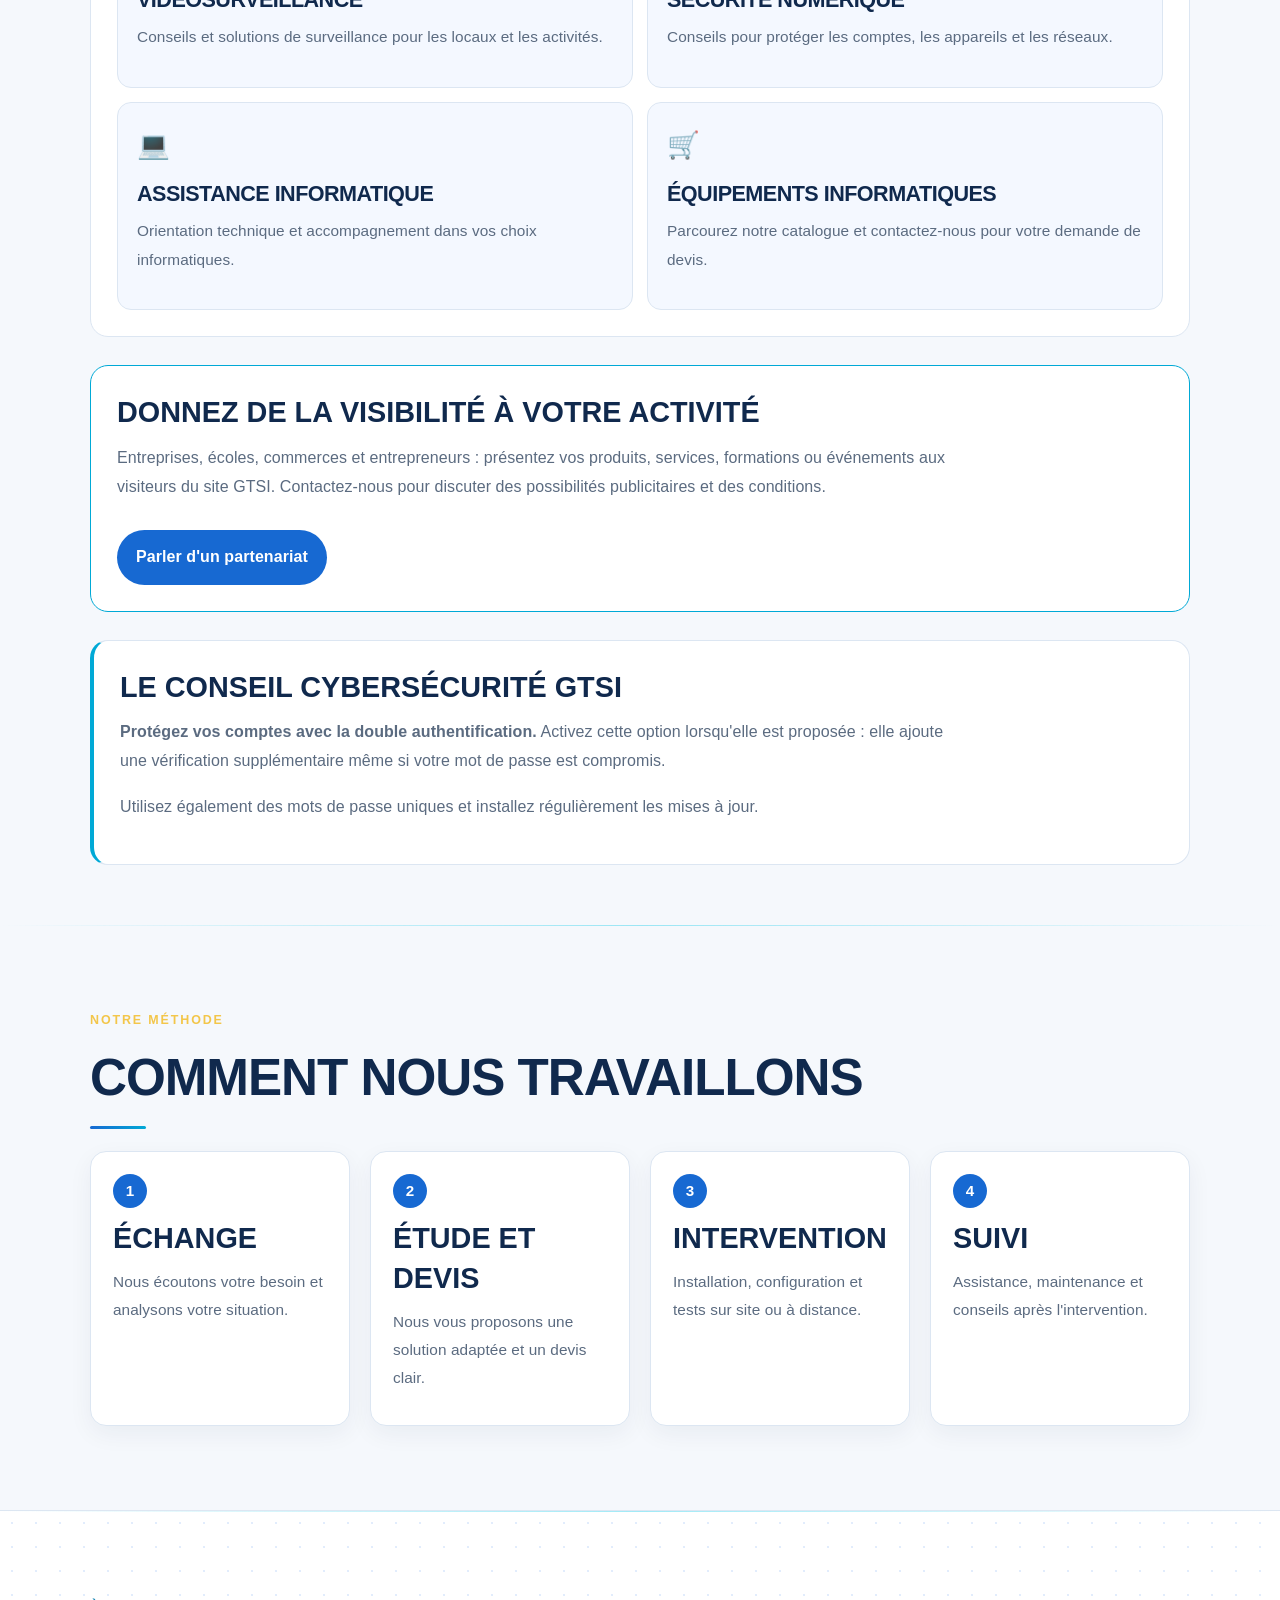
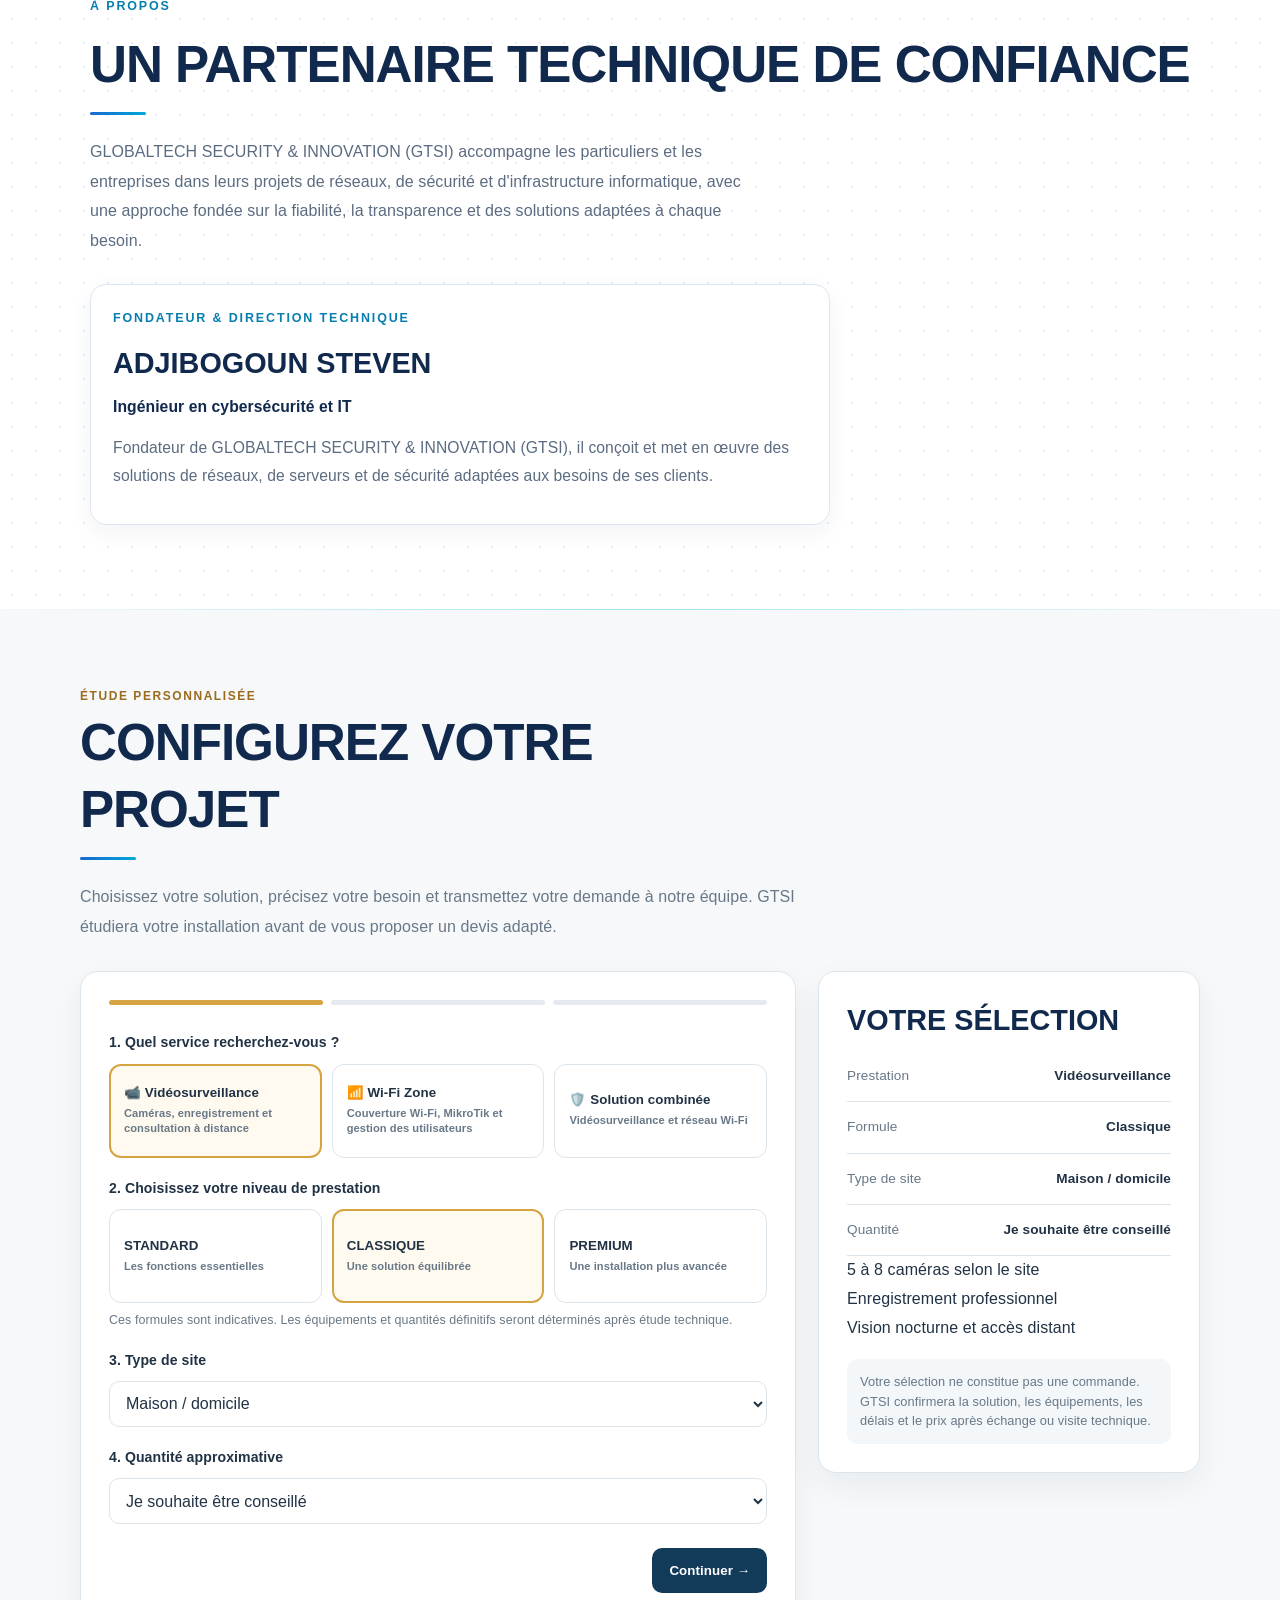
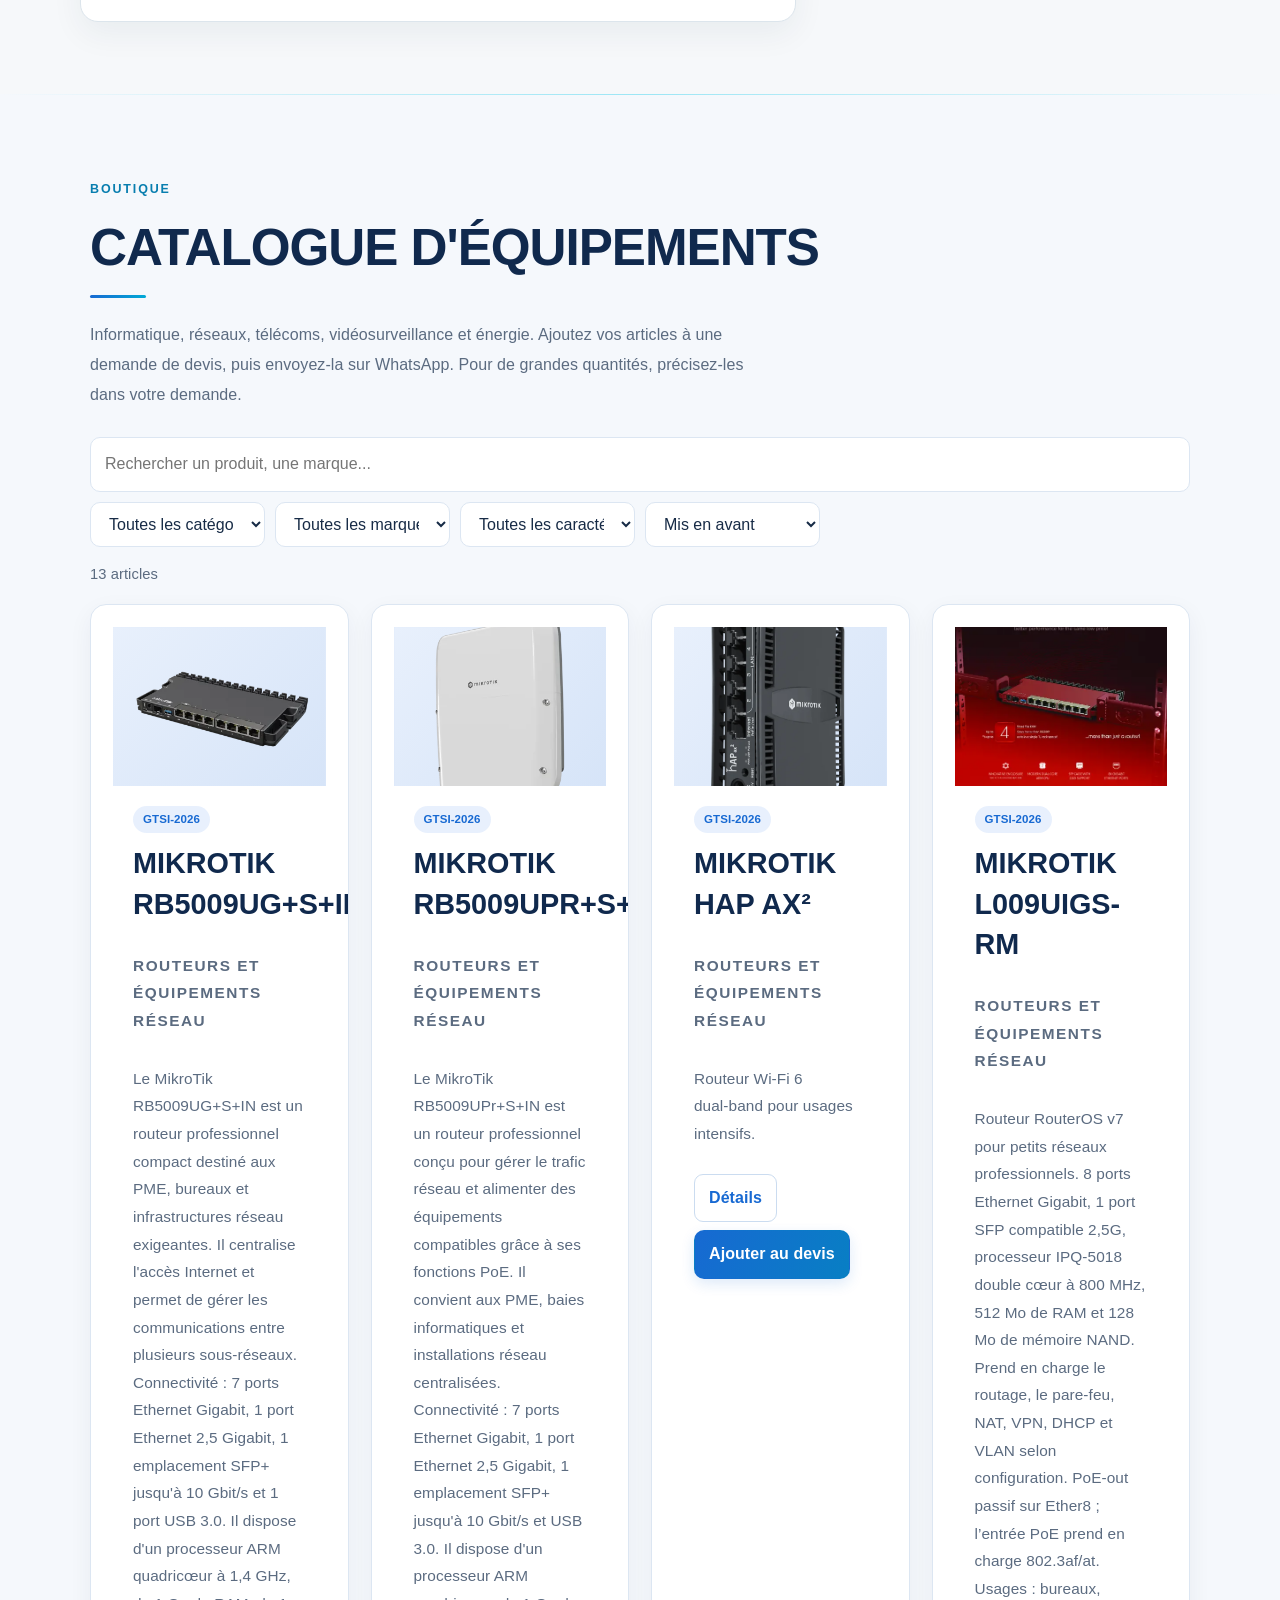
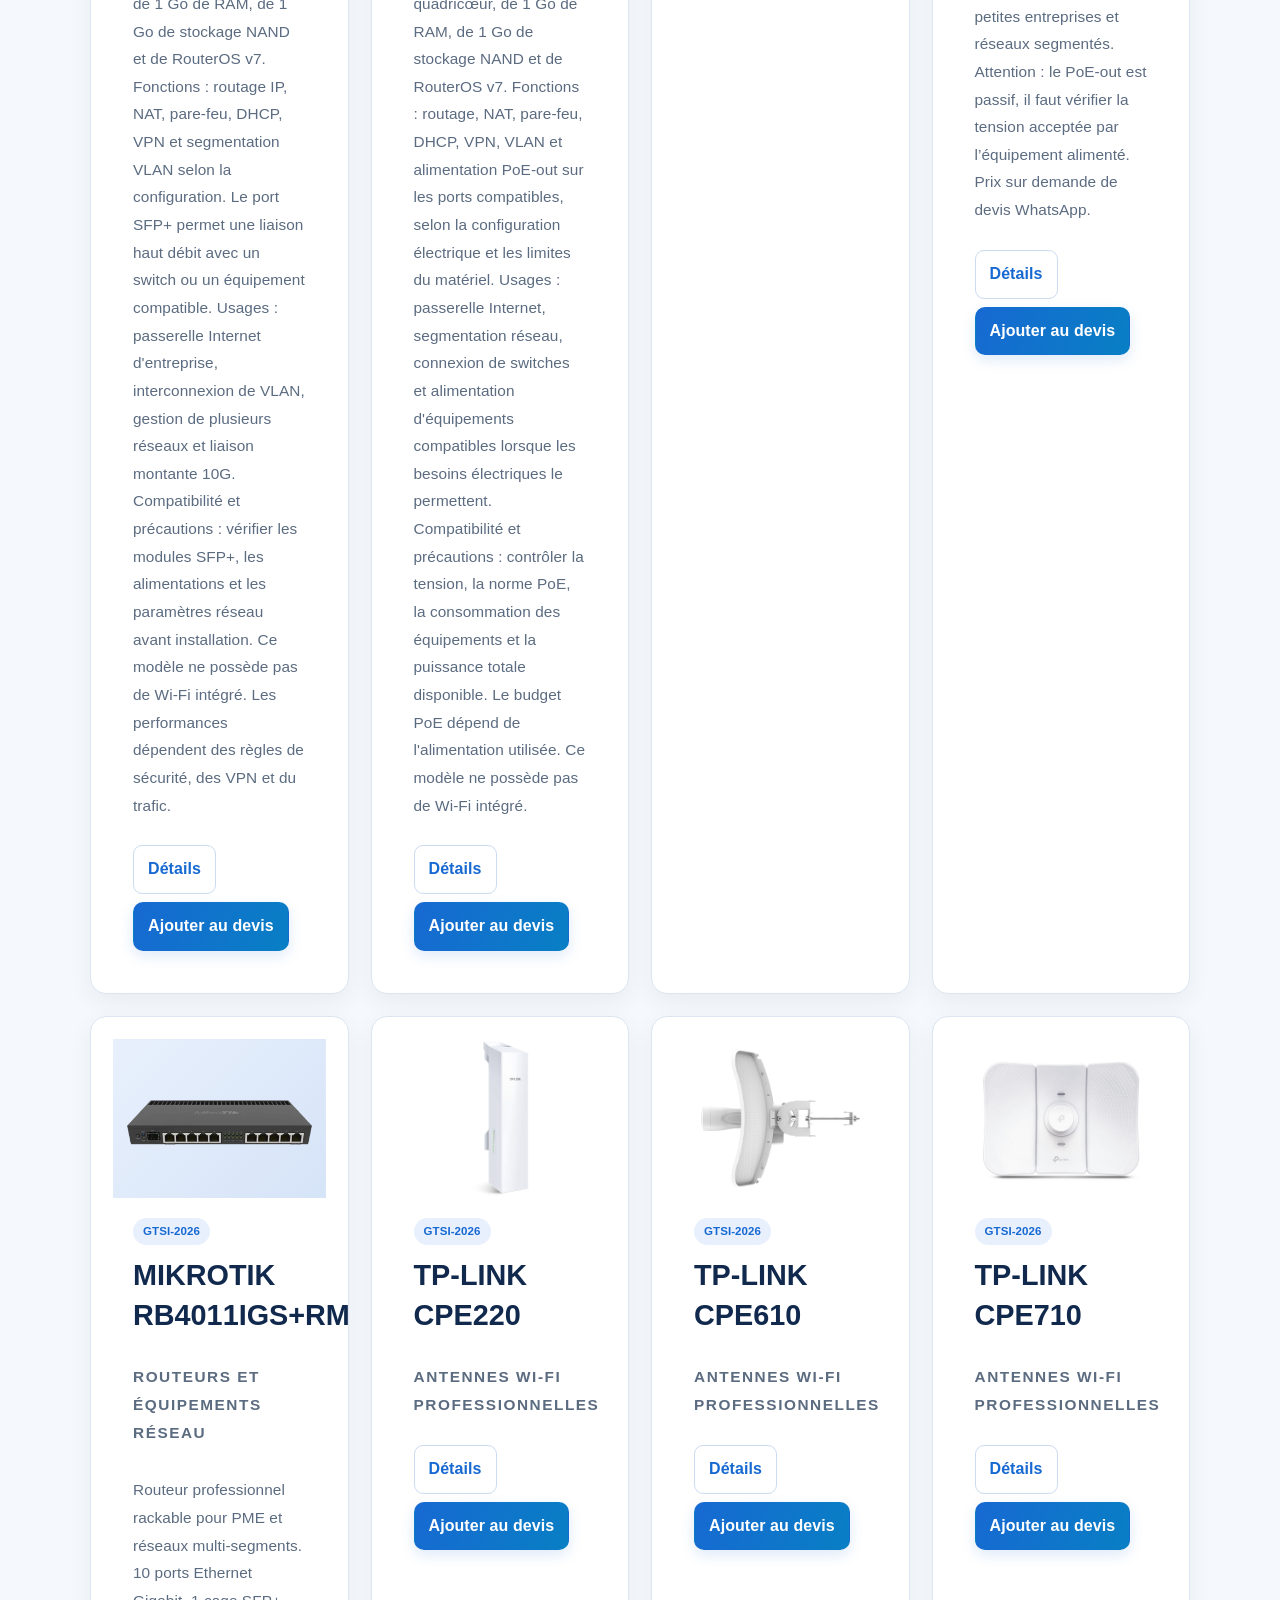
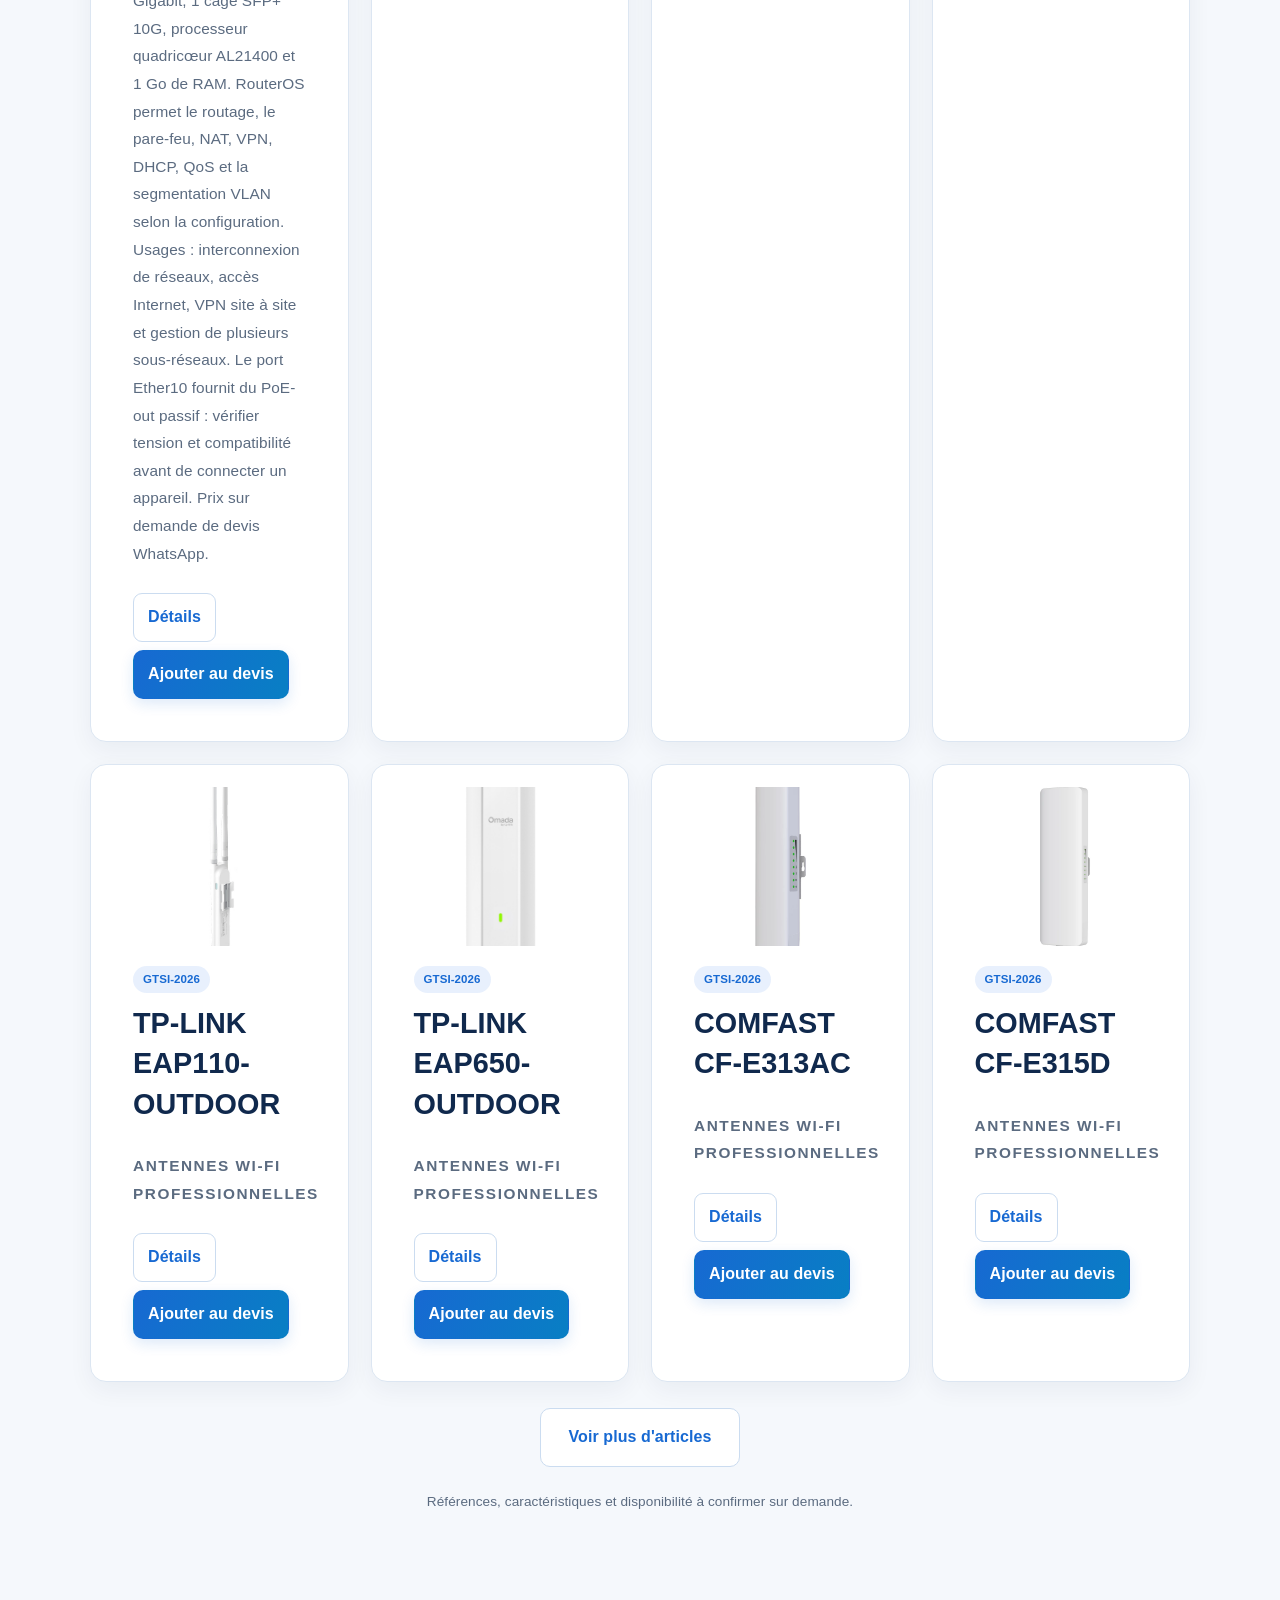
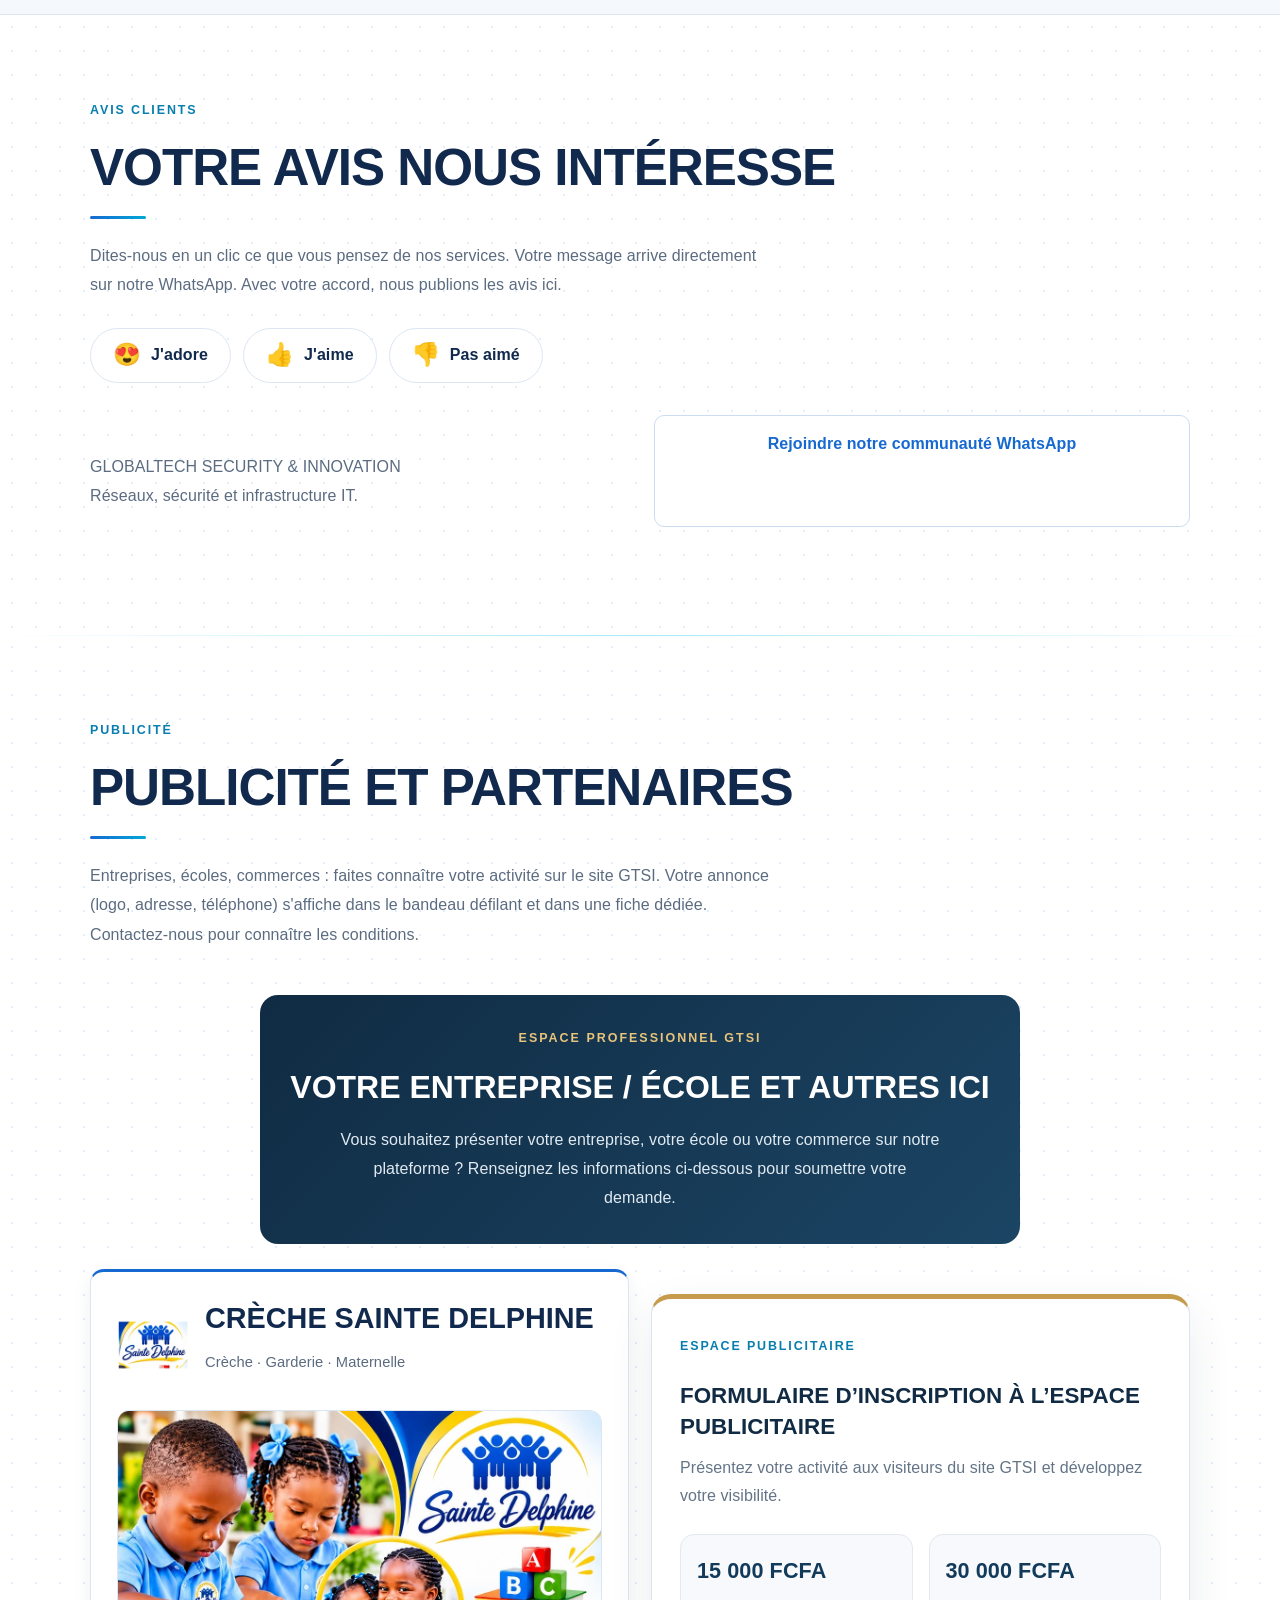
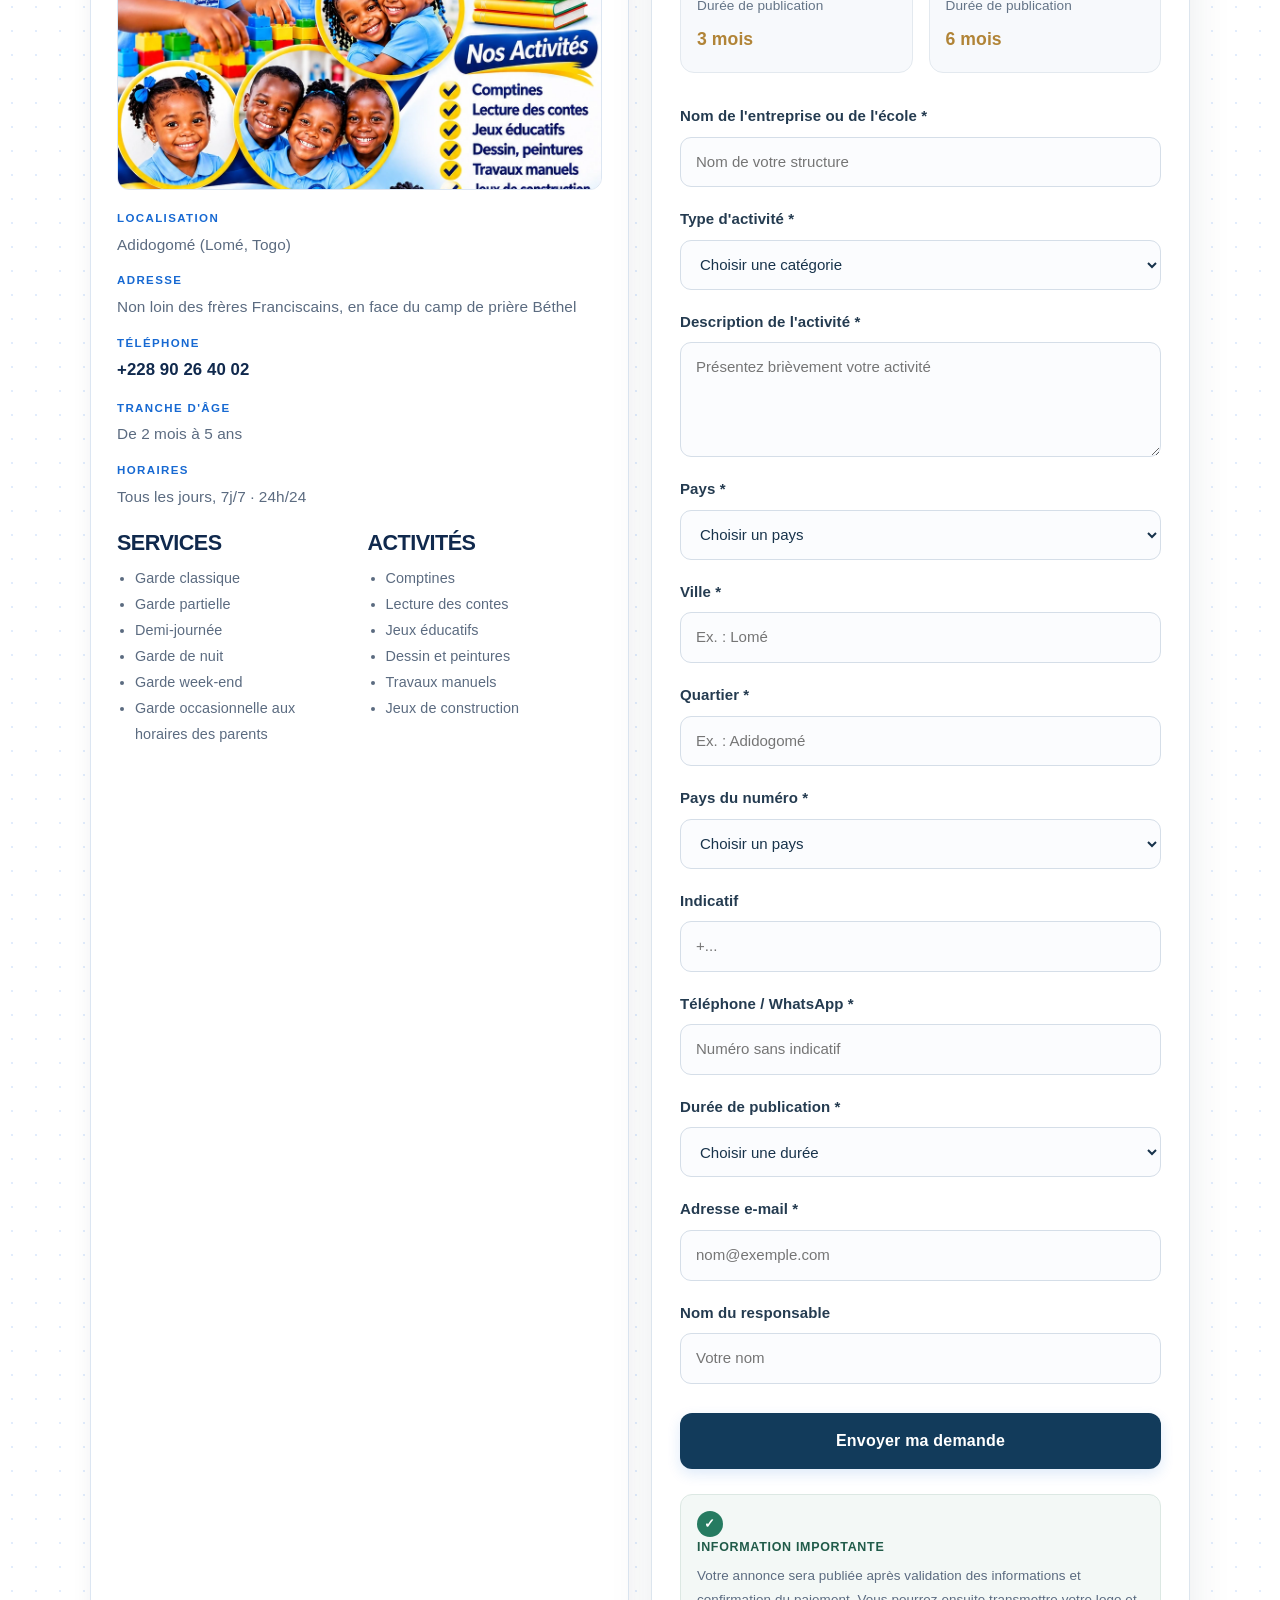
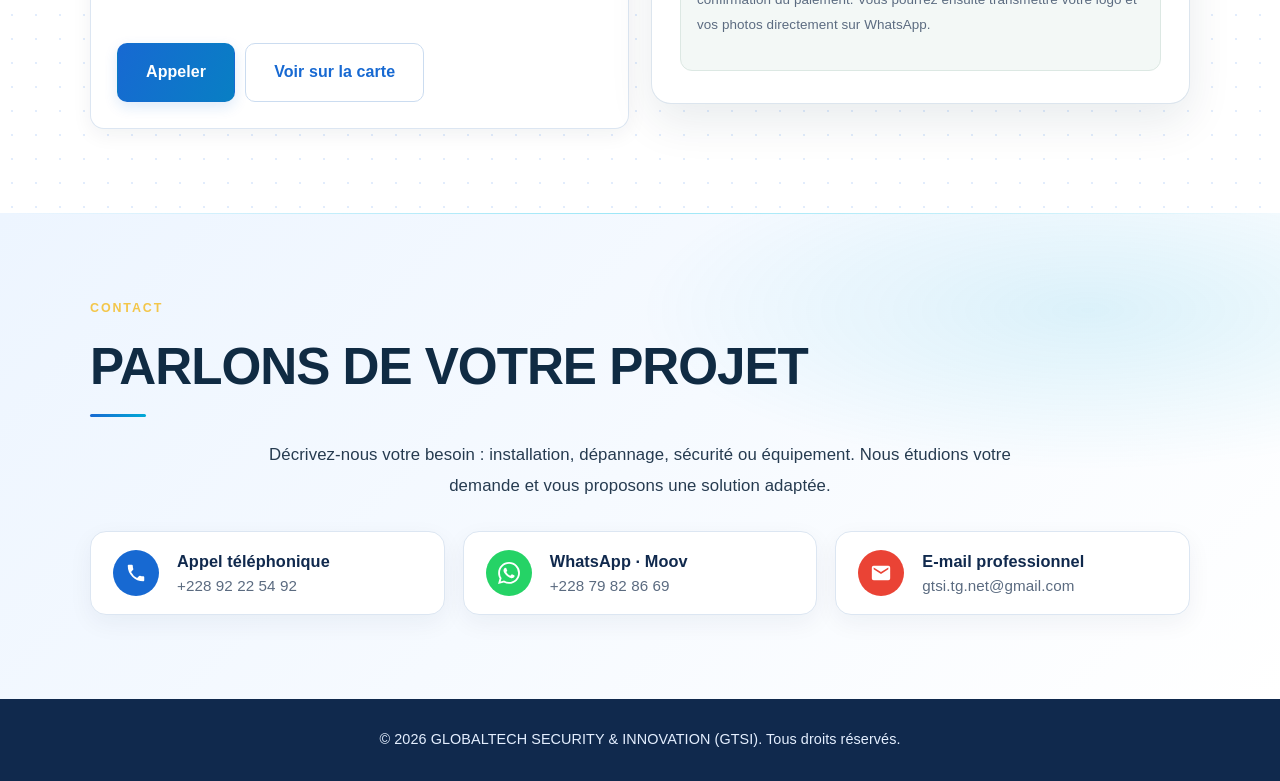
==== commit 24e8b930: "Mise à jour complète du site GTSI" ====
--- a/index.html
+++ b/index.html
@@ -483,7 +483,7 @@
       <p class="section-intro">Entreprises, écoles, commerces : faites connaître votre activité sur le site GTSI. Votre annonce (logo, adresse, téléphone) s'affiche dans le bandeau défilant et dans une fiche dédiée. Contactez-nous pour connaître les conditions.</p>
       <div class="gtsi-ad-section-heading">
         <span class="tag">ESPACE PROFESSIONNEL GTSI</span>
-        <h3>FORMULAIRE D’INSCRIPTION À L’ESPACE PUBLICITAIRE</h3>
+        <h3>VOTRE ENTREPRISE / ÉCOLE ET AUTRES ICI</h3>
         <p>Vous souhaitez présenter votre entreprise, votre école ou votre commerce sur notre plateforme ? Renseignez les informations ci-dessous pour soumettre votre demande.</p>
       </div>
       <div class="partner-cards">
@@ -506,7 +506,7 @@
               <b>6 mois</b>
             </div>
           </div>
-          <form id="gtsi-ad-form" class="gtsi-form">
+          <form id="gtsi-ad-form" class="gtsi-form" novalidate>
             <label>Nom de l'entreprise ou de l'école *
               <input name="organisation" type="text" required placeholder="Nom de votre structure">
             </label>
@@ -521,12 +521,26 @@
             <label>Description de l'activité *
               <textarea name="description" required rows="3" placeholder="Présentez brièvement votre activité"></textarea>
             </label>
-            <label>Adresse ou localisation *
-              <input name="adresse" required placeholder="Quartier, ville">
+            <label>Pays *
+              <select name="pays"></select>
+            </label>
+            <label>Ville *
+              <input name="ville" autocomplete="address-level2" placeholder="Ex. : Lomé">
+            </label>
+            <label>Quartier *
+              <input name="quartier" placeholder="Ex. : Adidogomé">
+            </label>
+            <input name="adresse" type="hidden">
+            <label>Pays du numéro *
+              <select name="pays_tel"></select>
+            </label>
+            <label>Indicatif
+              <input name="indicatif" readonly placeholder="+...">
             </label>
             <label>Téléphone / WhatsApp *
-              <input name="telephone" type="tel" required placeholder="+228 ...">
-            </label>
+              <input name="tel_local" type="tel" inputmode="numeric" autocomplete="off" placeholder="Numéro sans indicatif">
+            </label>
+            <input name="telephone" type="hidden">
             <label>Durée de publication *
               <select name="duree" required>
                 <option value="">Choisir une durée</option>
@@ -534,10 +548,13 @@
                 <option value="6 mois — 30 000 FCFA">6 mois — 30 000 FCFA</option>
               </select>
             </label>
+            <label>Adresse e-mail *
+              <input name="email" type="email" autocomplete="email" placeholder="nom@exemple.com">
+            </label>
             <label>Nom du responsable
               <input name="responsable" placeholder="Votre nom">
             </label>
-            <button class="btn" type="submit">Envoyer ma demande sur WhatsApp</button>
+            <button class="btn" type="submit">Envoyer ma demande</button>
             <div class="gtsi-form-note gtsi-notice">
               <span class="gtsi-notice-icon" aria-hidden="true">✓</span>
               <div>
@@ -599,11 +616,11 @@
   <script src="assets/js/devis-services.js?v=3"></script>
   <script src="assets/js/devis-validation.js?v=1"></script>
   <script src="assets/js/devis-verif.js?v=1"></script>
-  <script src="assets/js/devis-code.js?v=1"></script>
-  <script src="assets/js/devis-code.js?v=1"></script>
+  <script src="assets/js/devis-code.js?v=2"></script>
   <script src="assets/js/jspdf.umd.min.js"></script>
   <script src="assets/js/devis-pdf.js?v=3"></script>
-  <script src="assets/js/devis-wa.js?v=3"></script>
-<script src="assets/js/inscriptions-gtsi.js?v=1"></script>
+  <script src="assets/js/devis-wa.js?v=4"></script>
+<script src="assets/js/inscriptions-lieu.js?v=1"></script>
+<script src="assets/js/inscriptions-gtsi.js?v=4"></script>
 </body>
 </html>
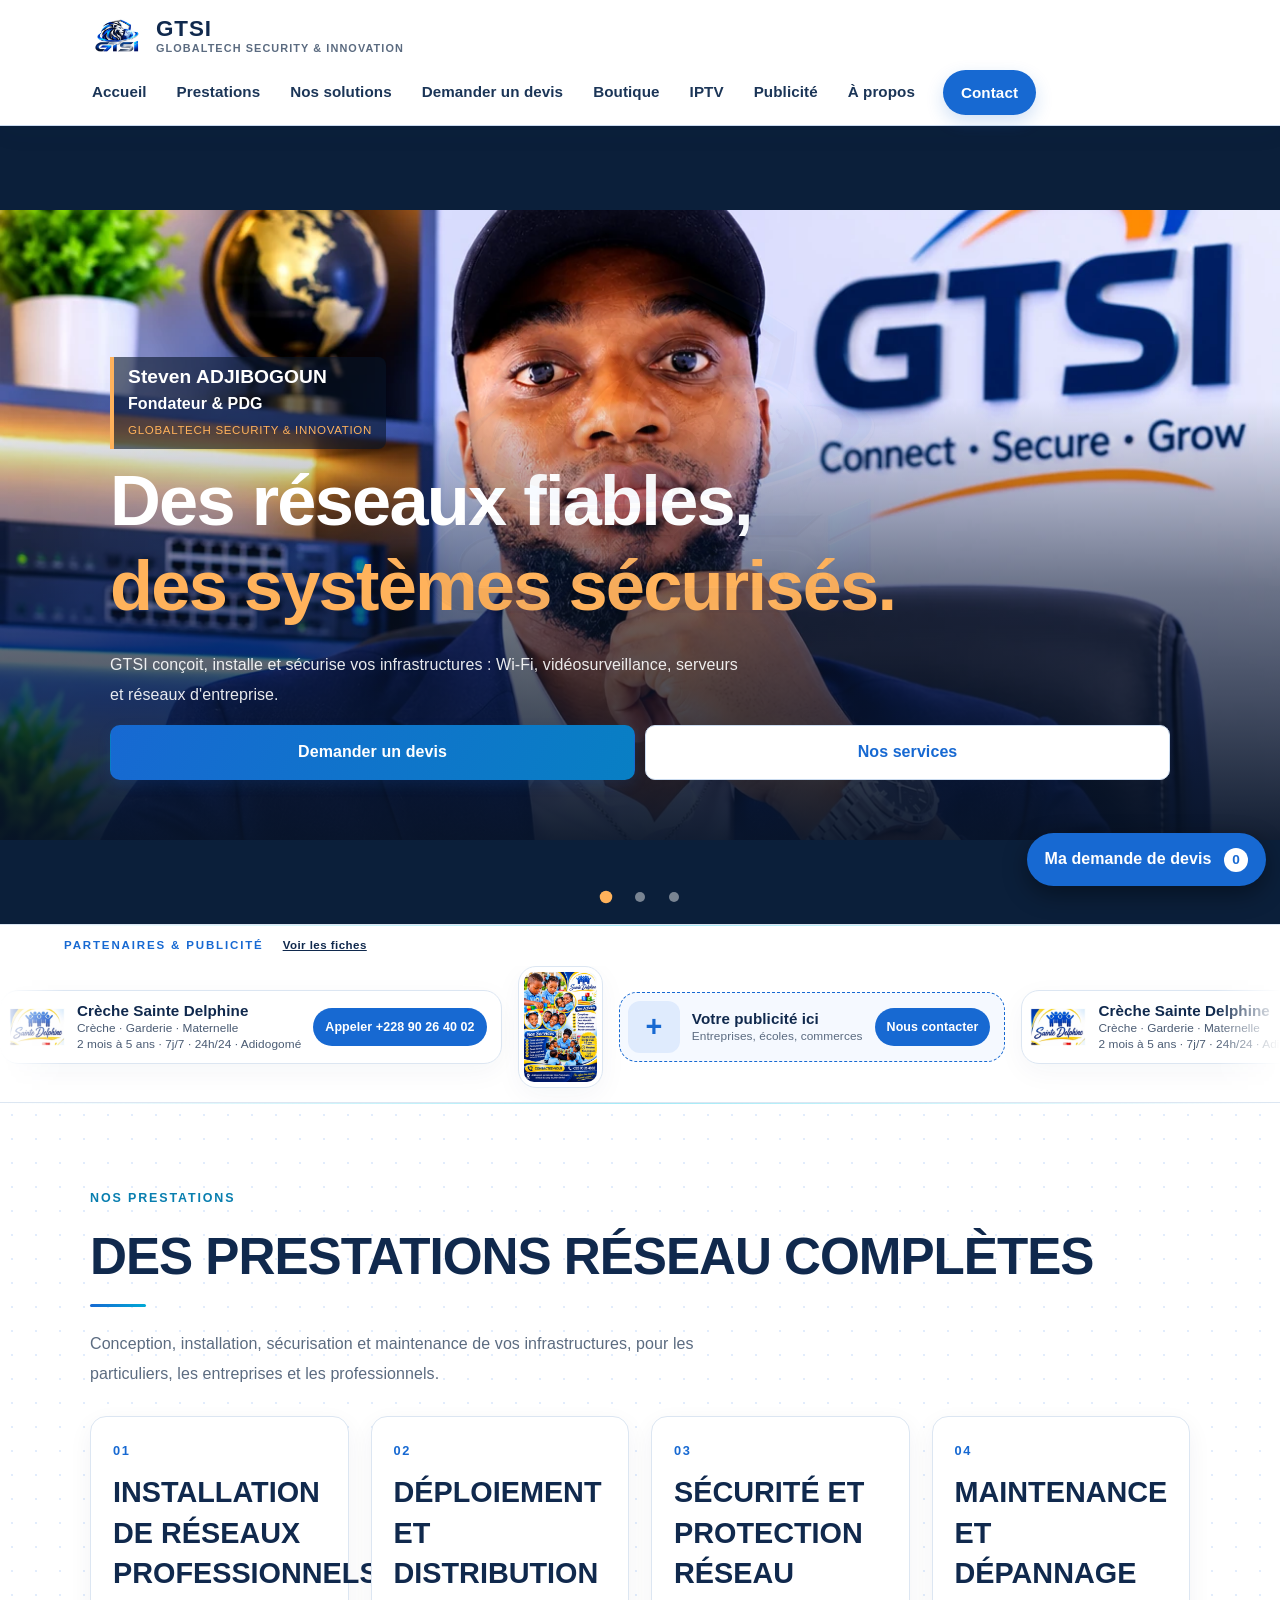
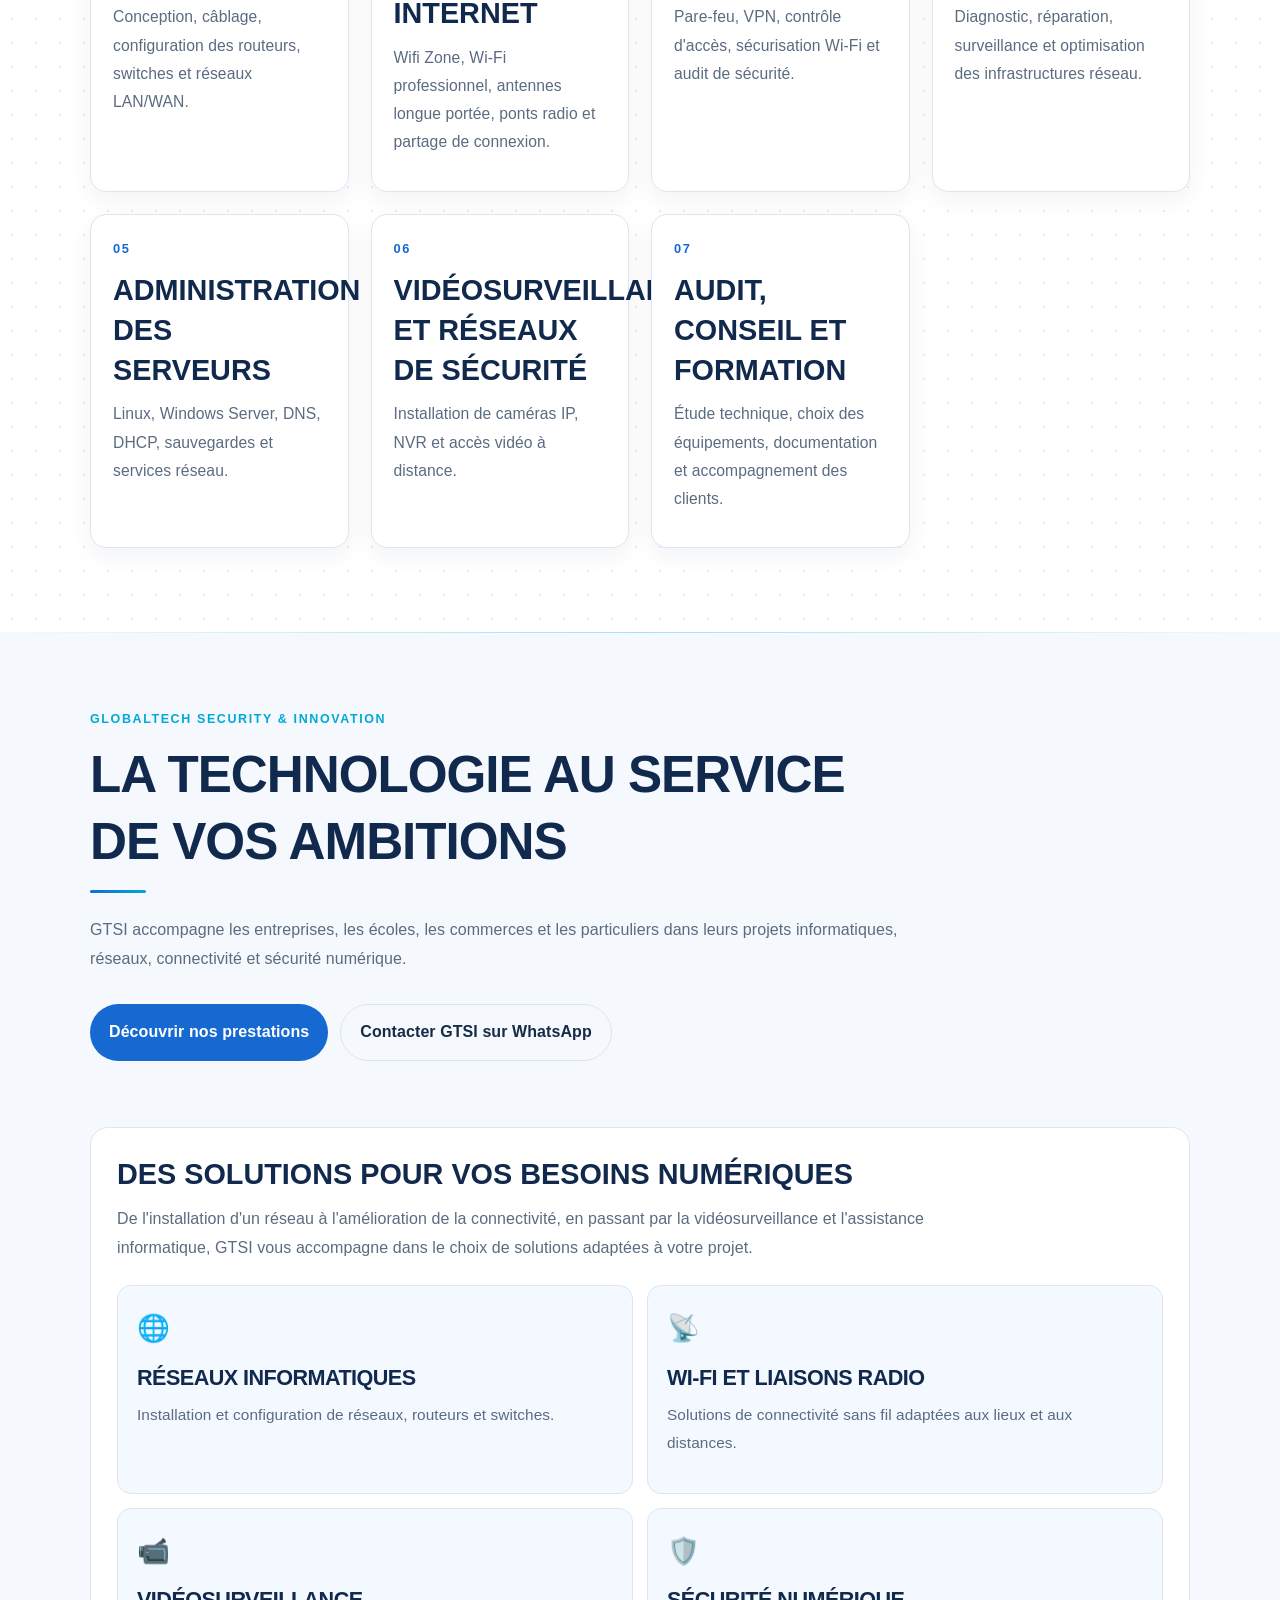
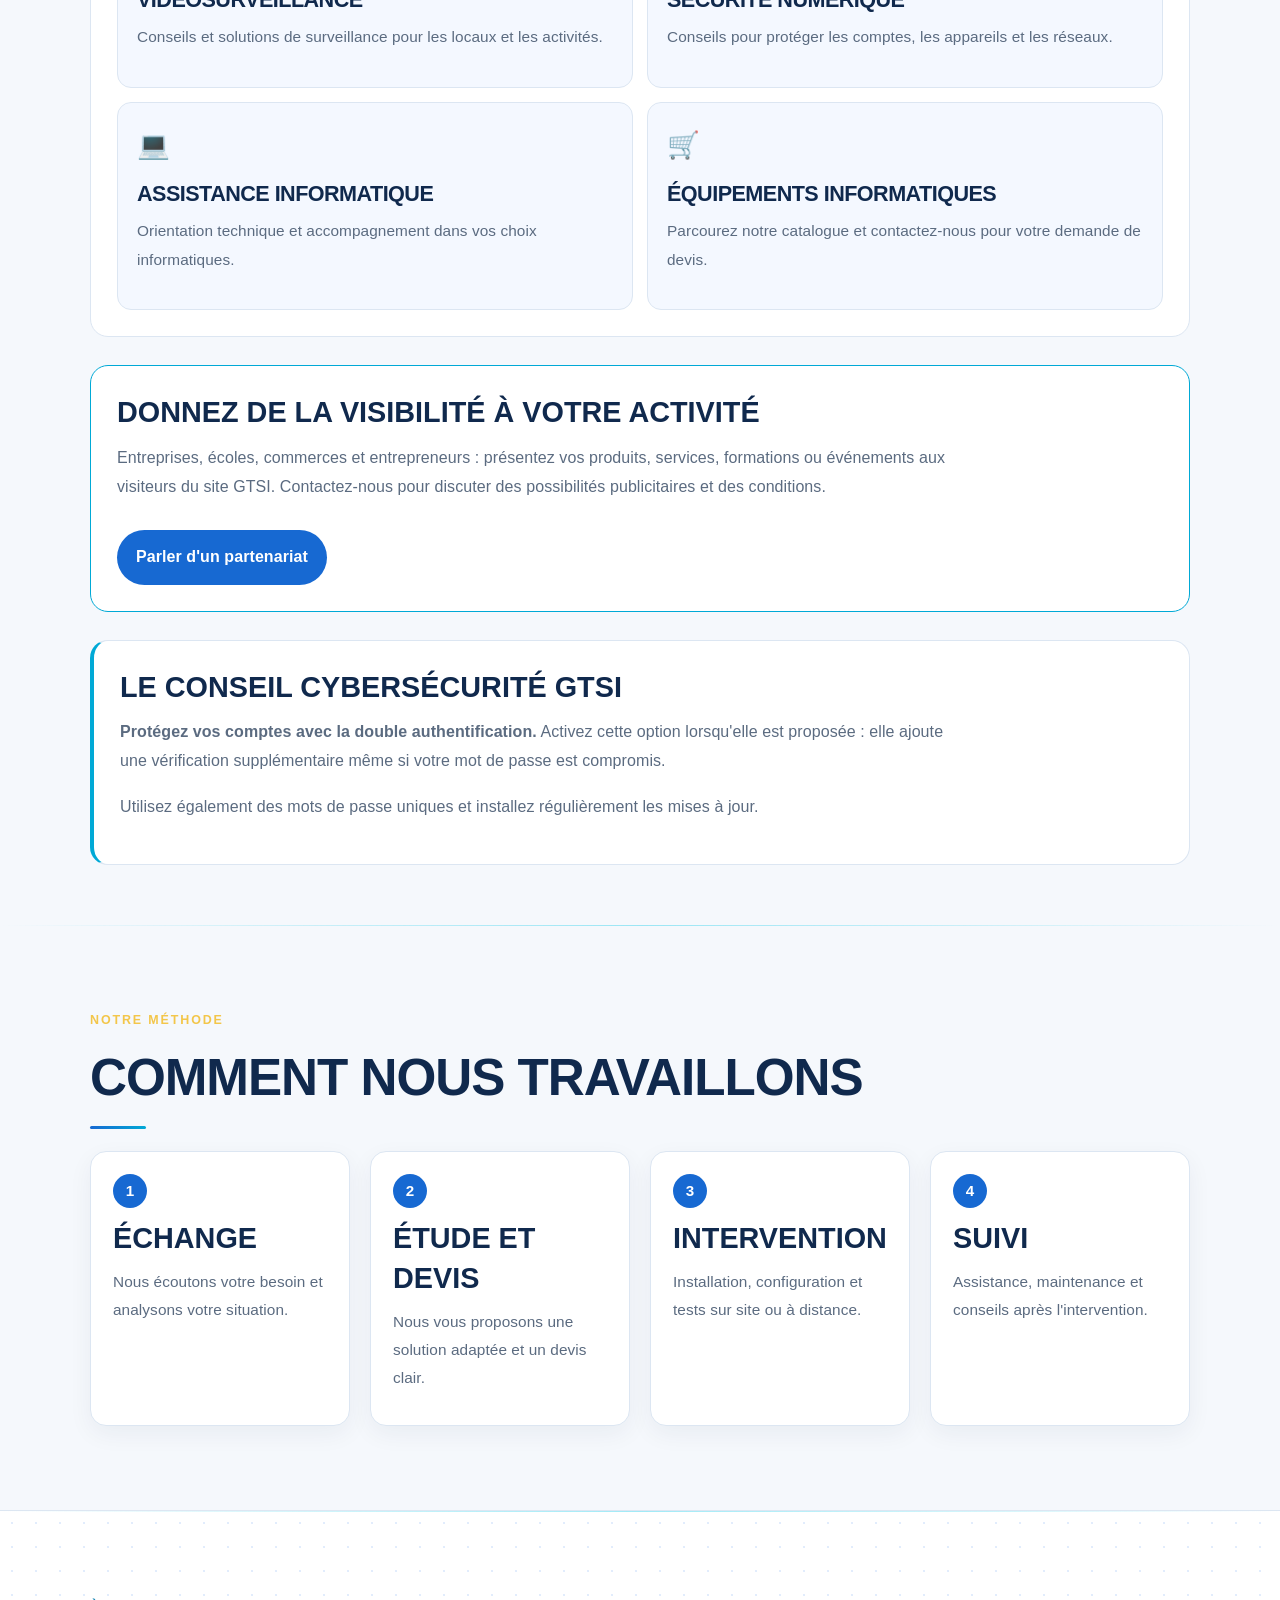
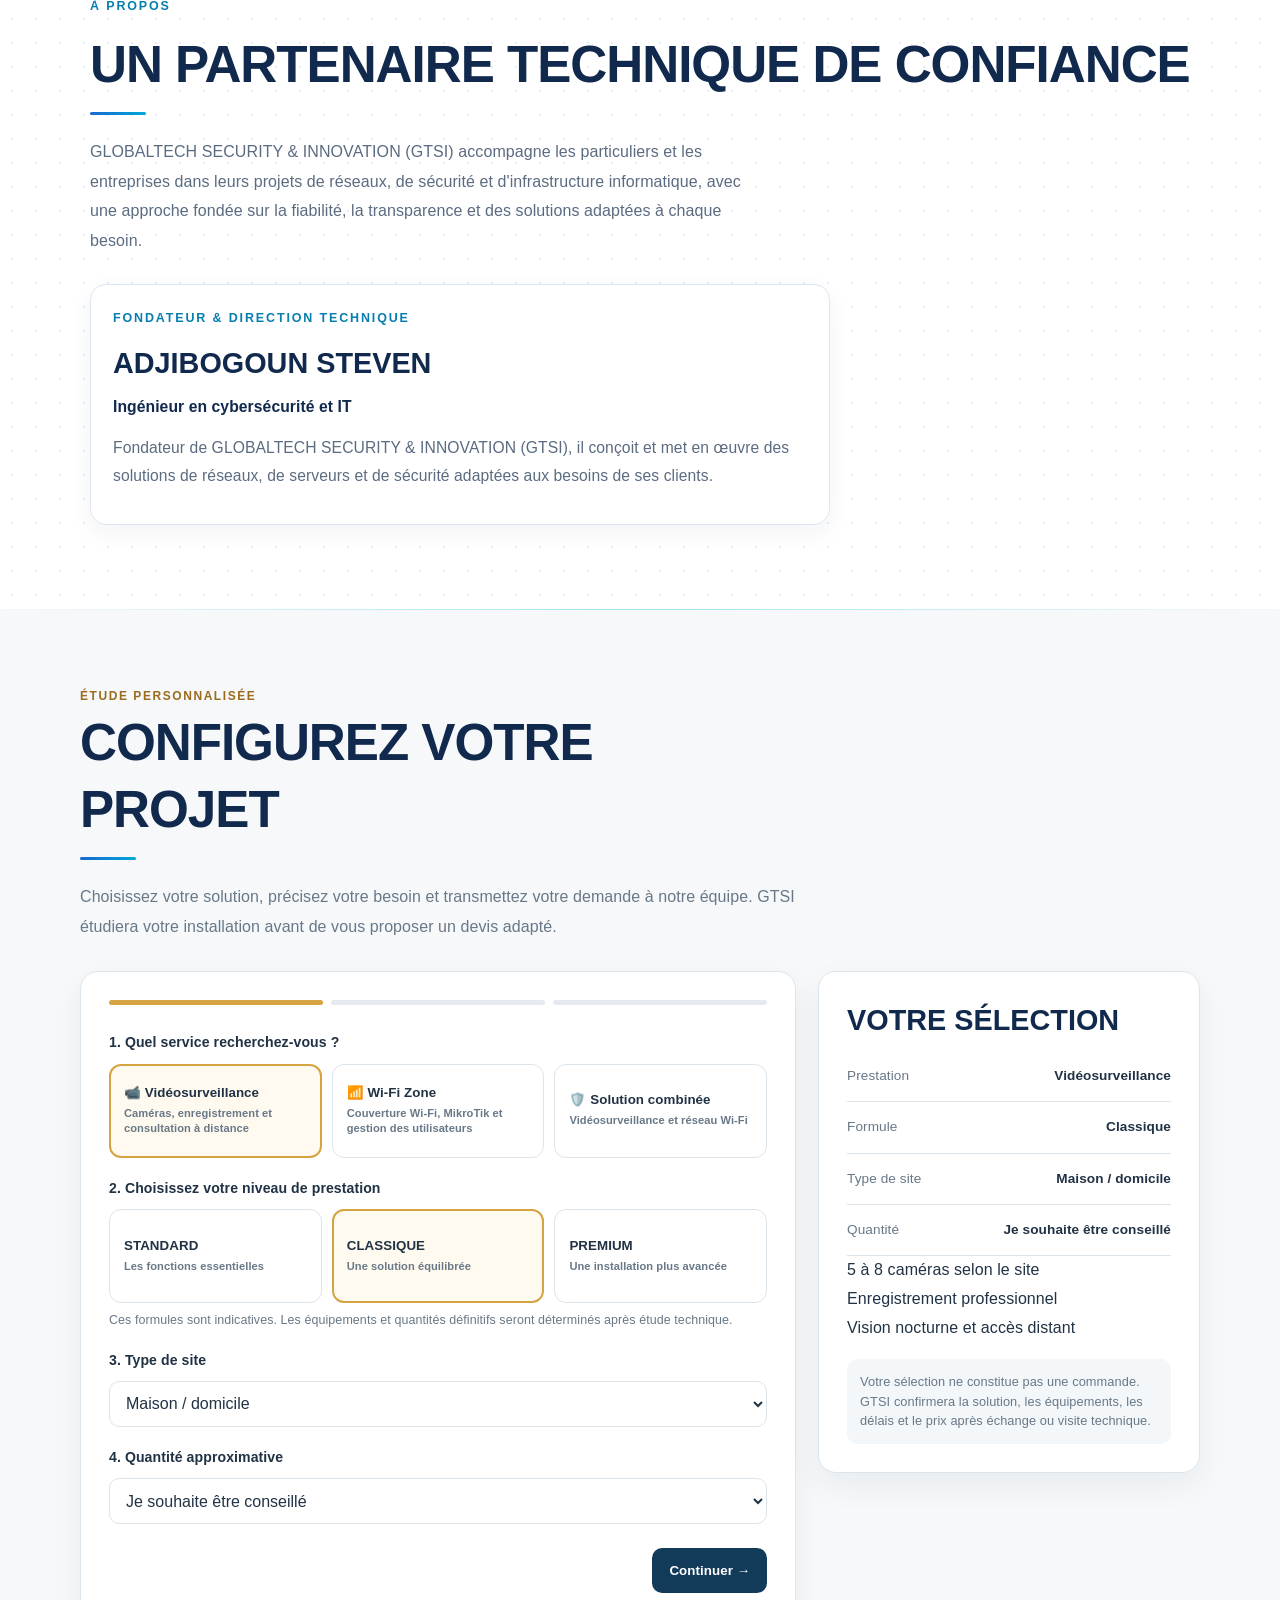
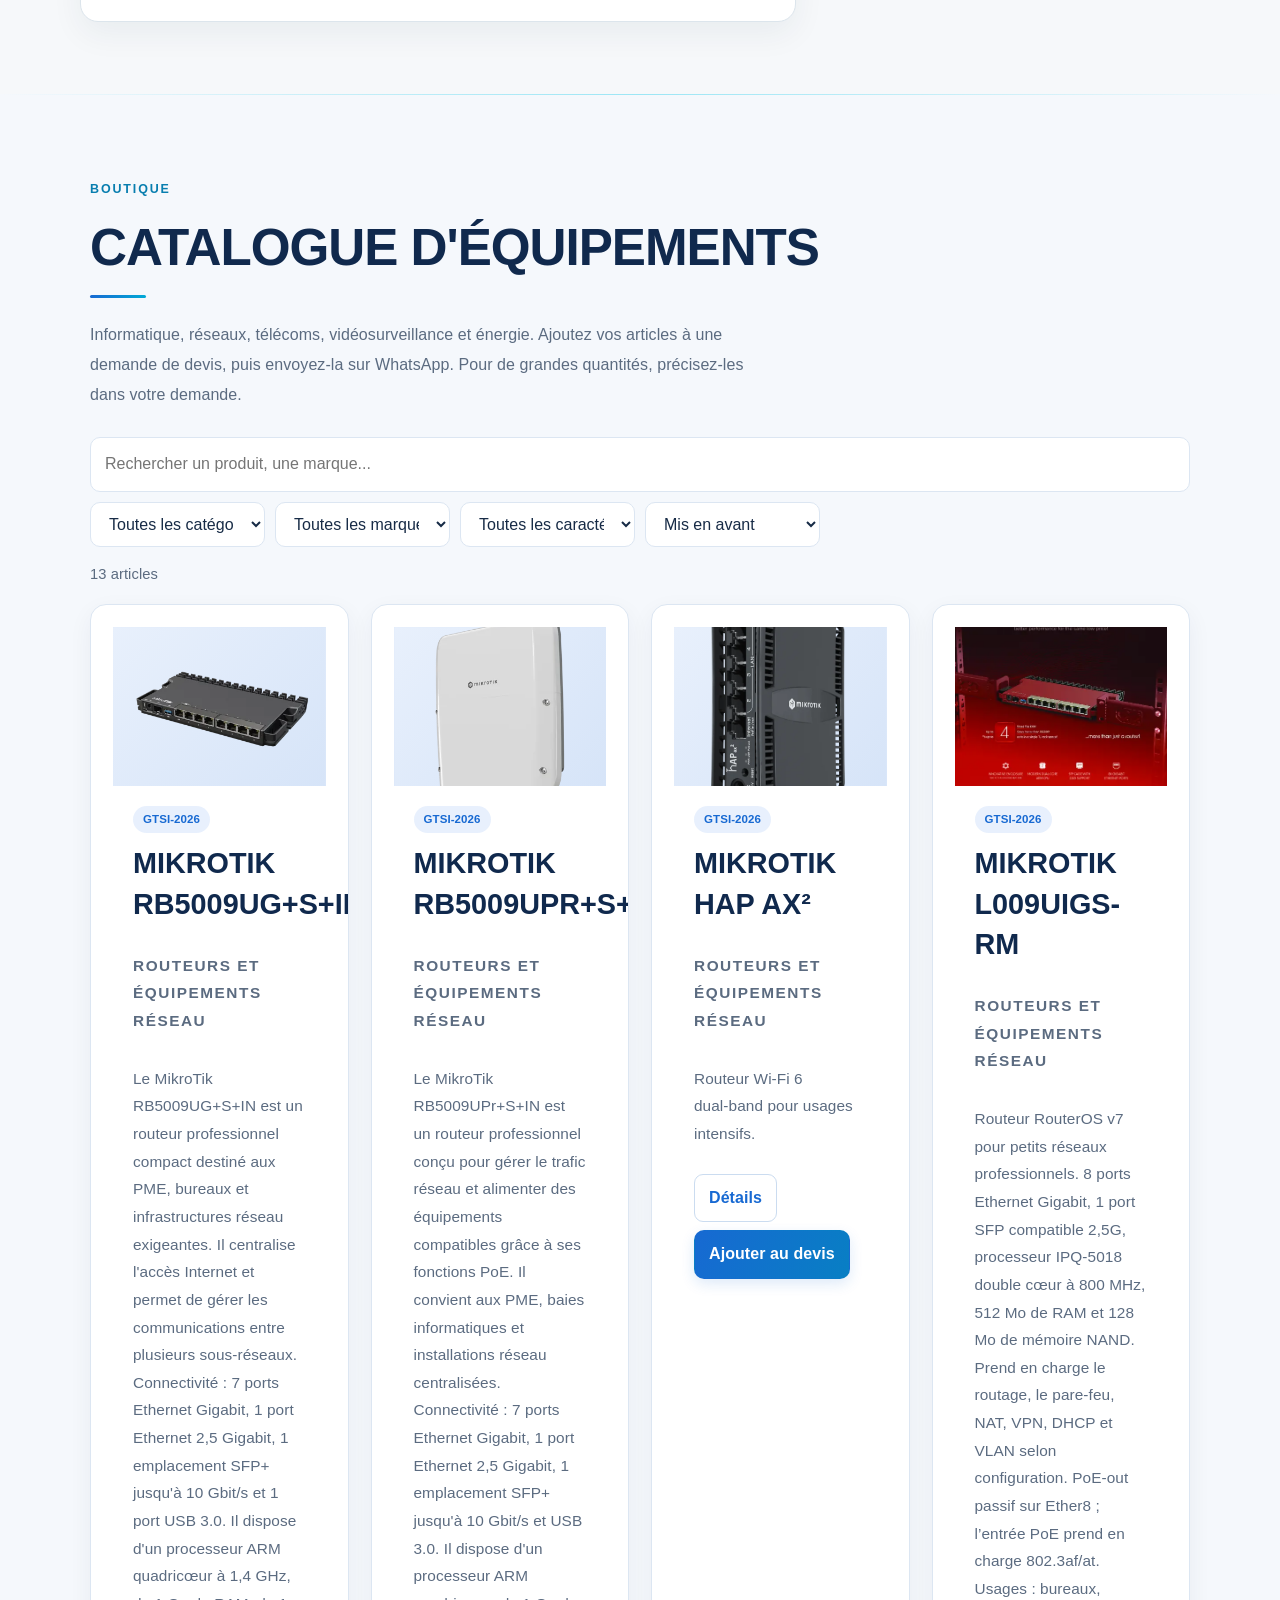
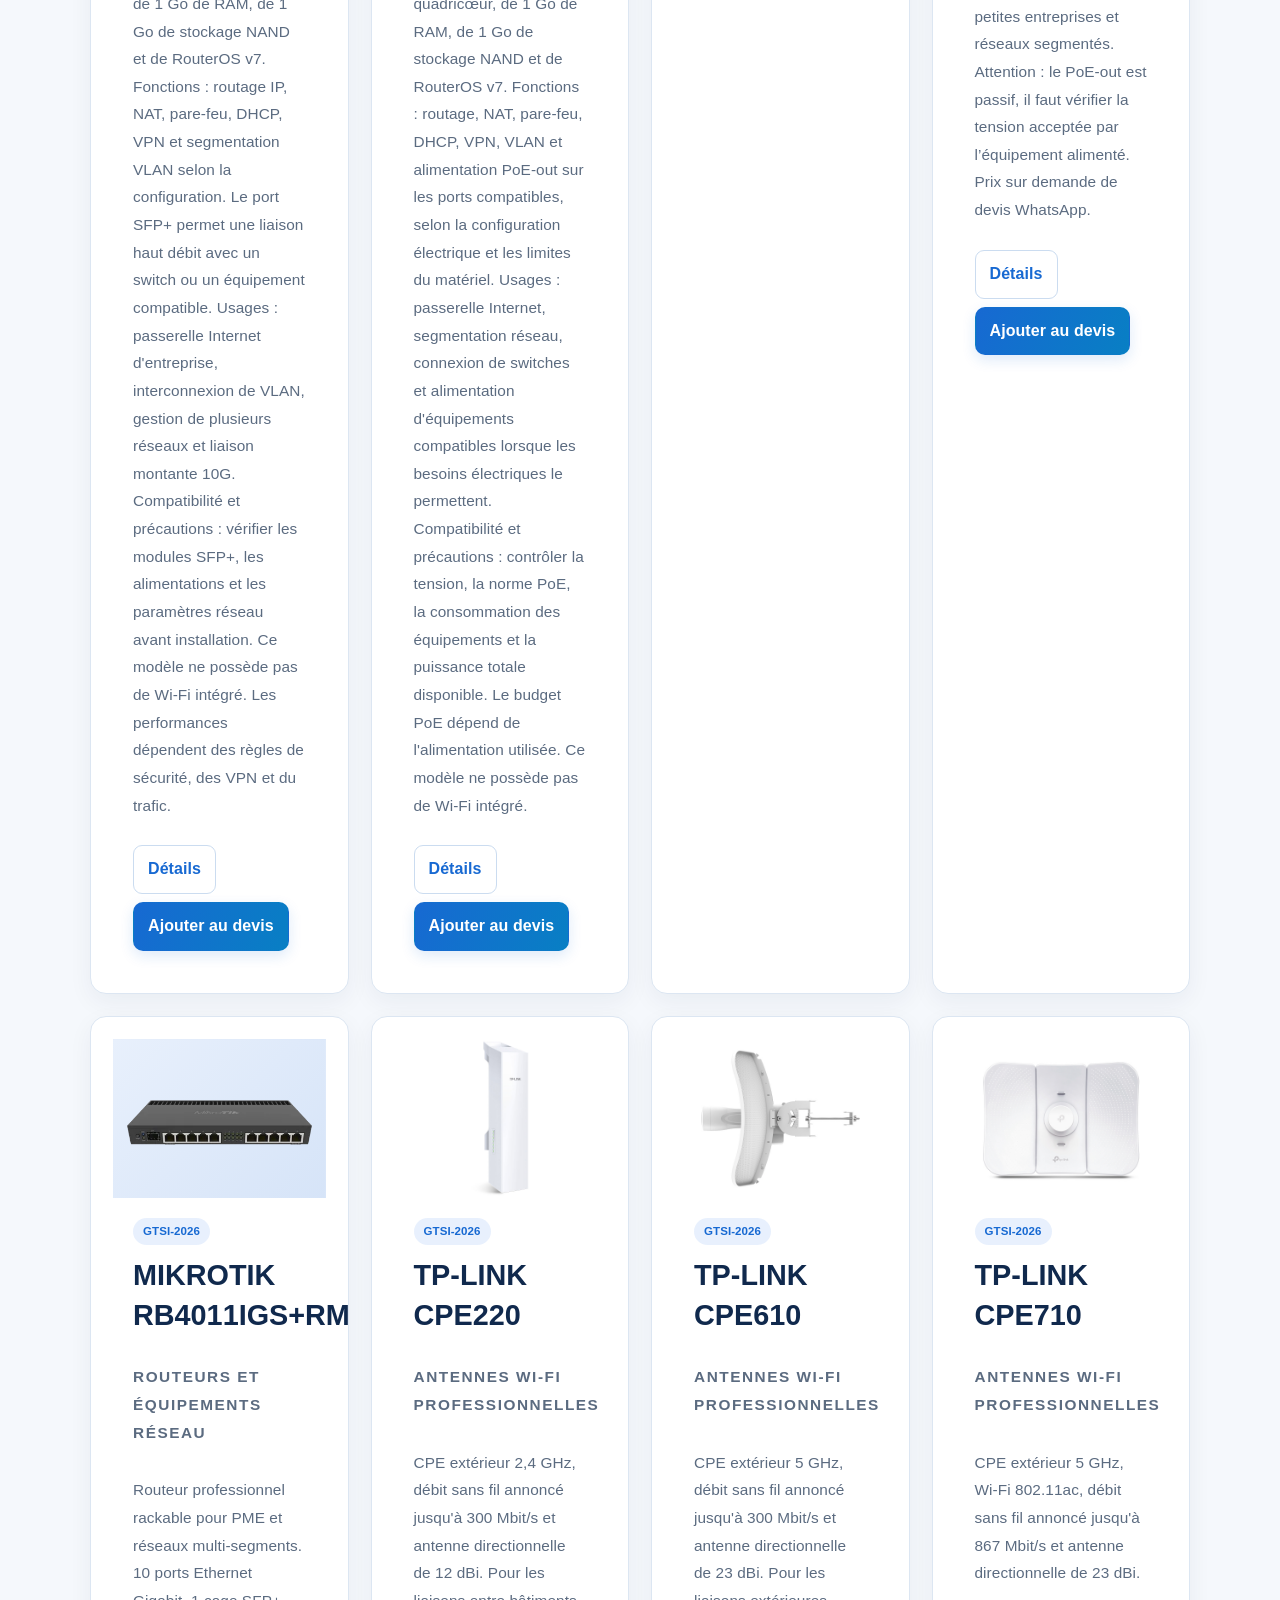
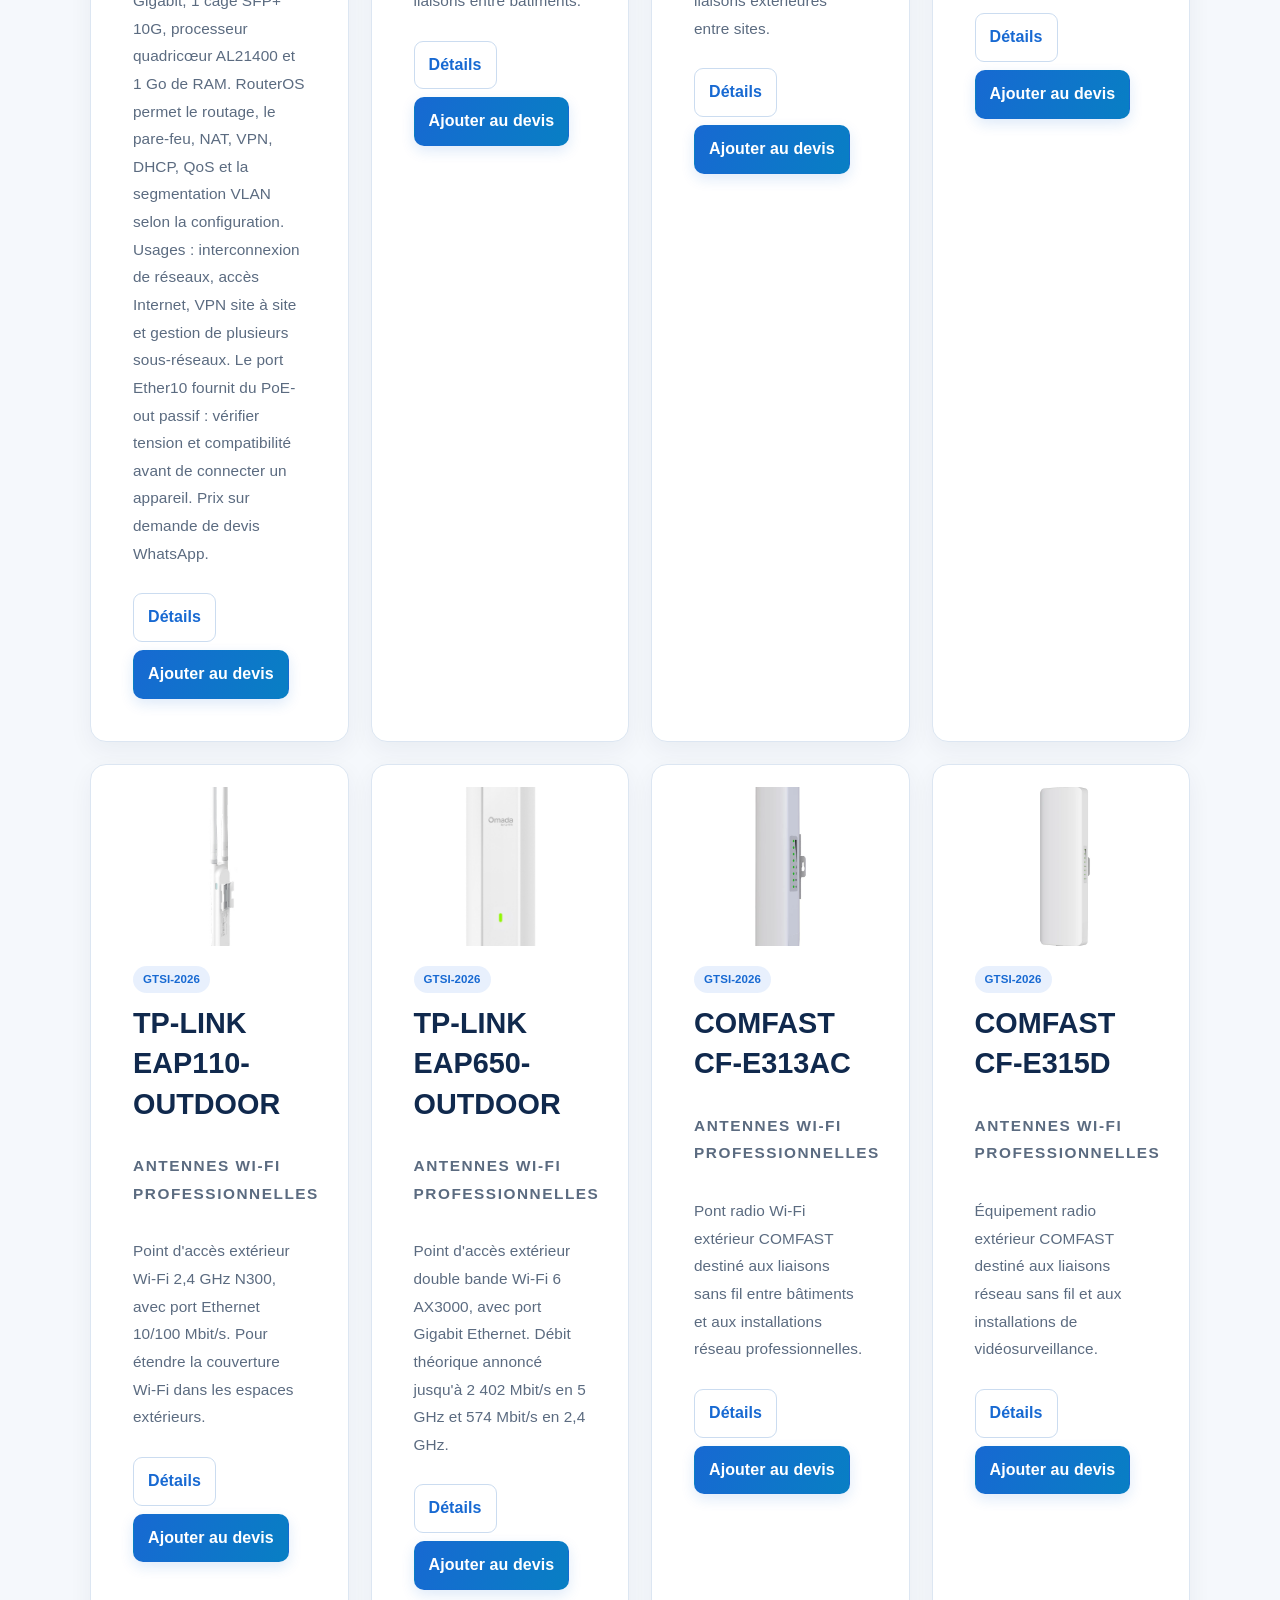
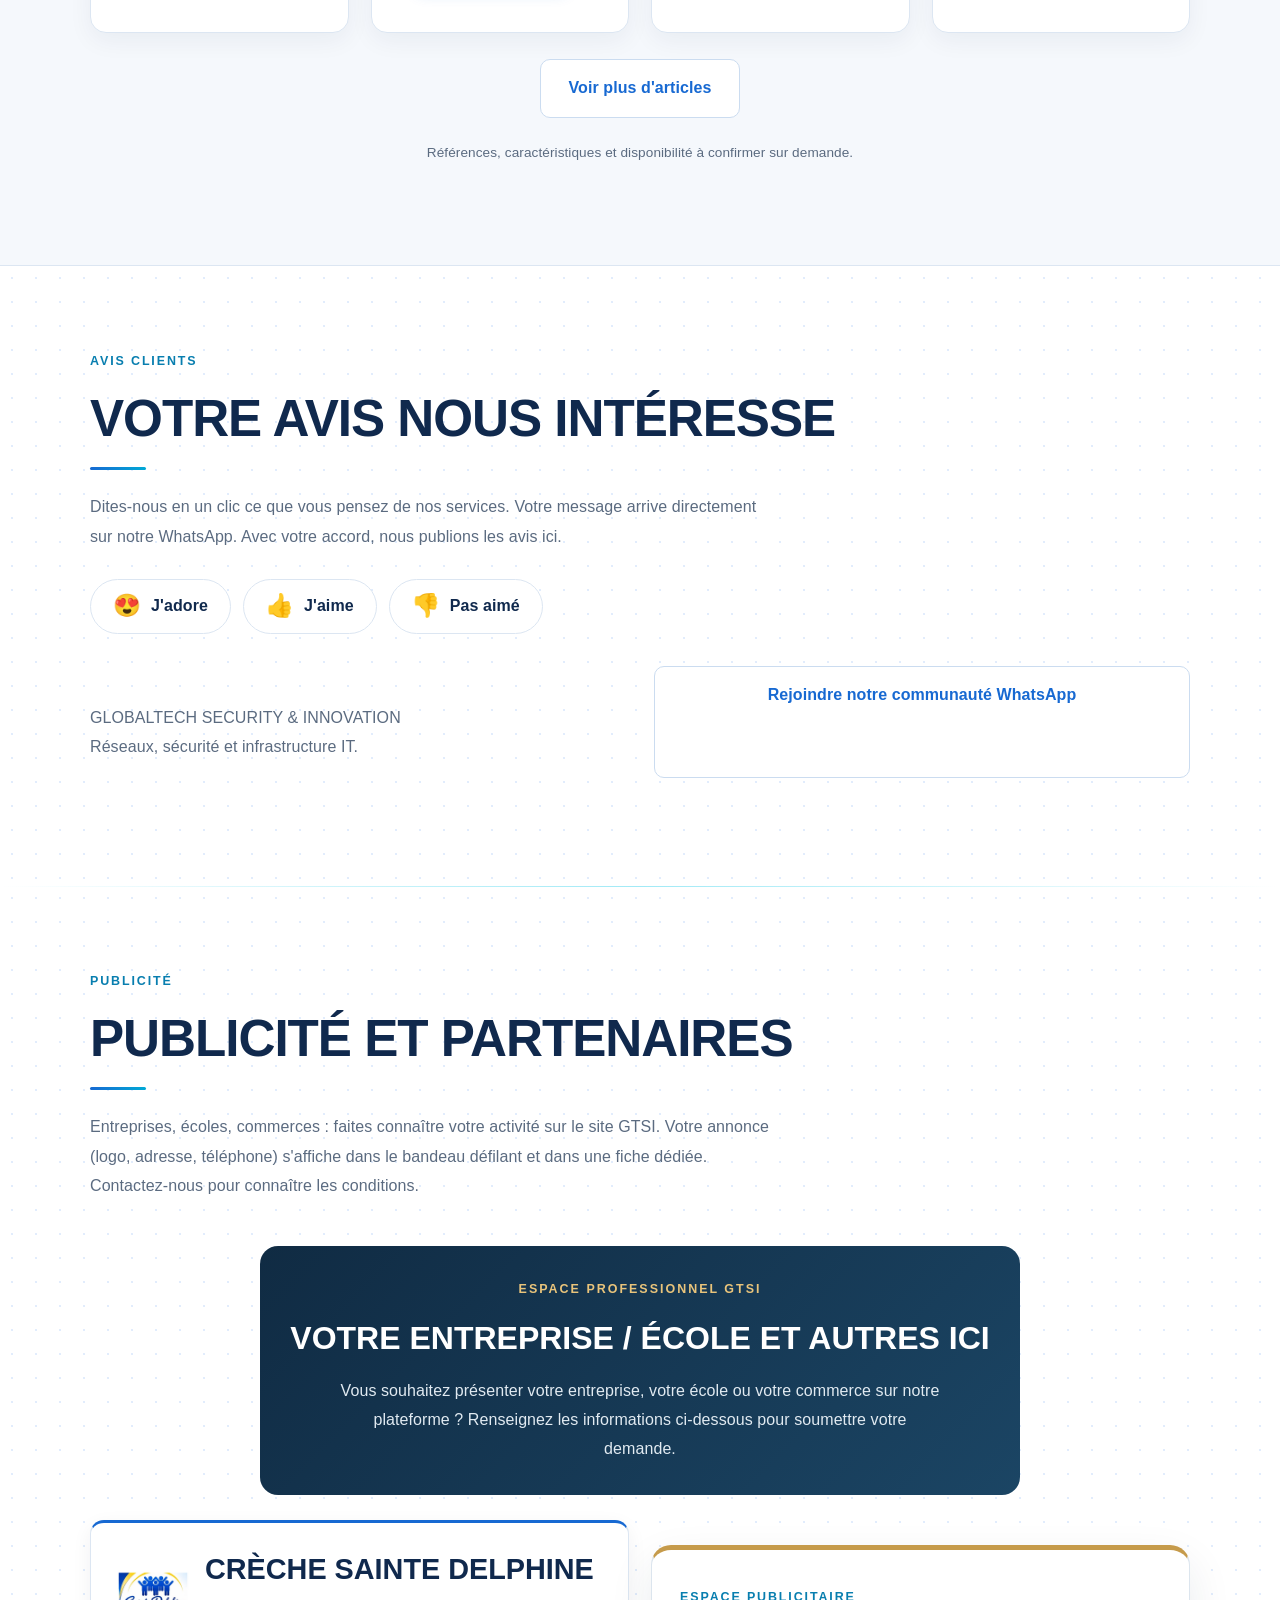
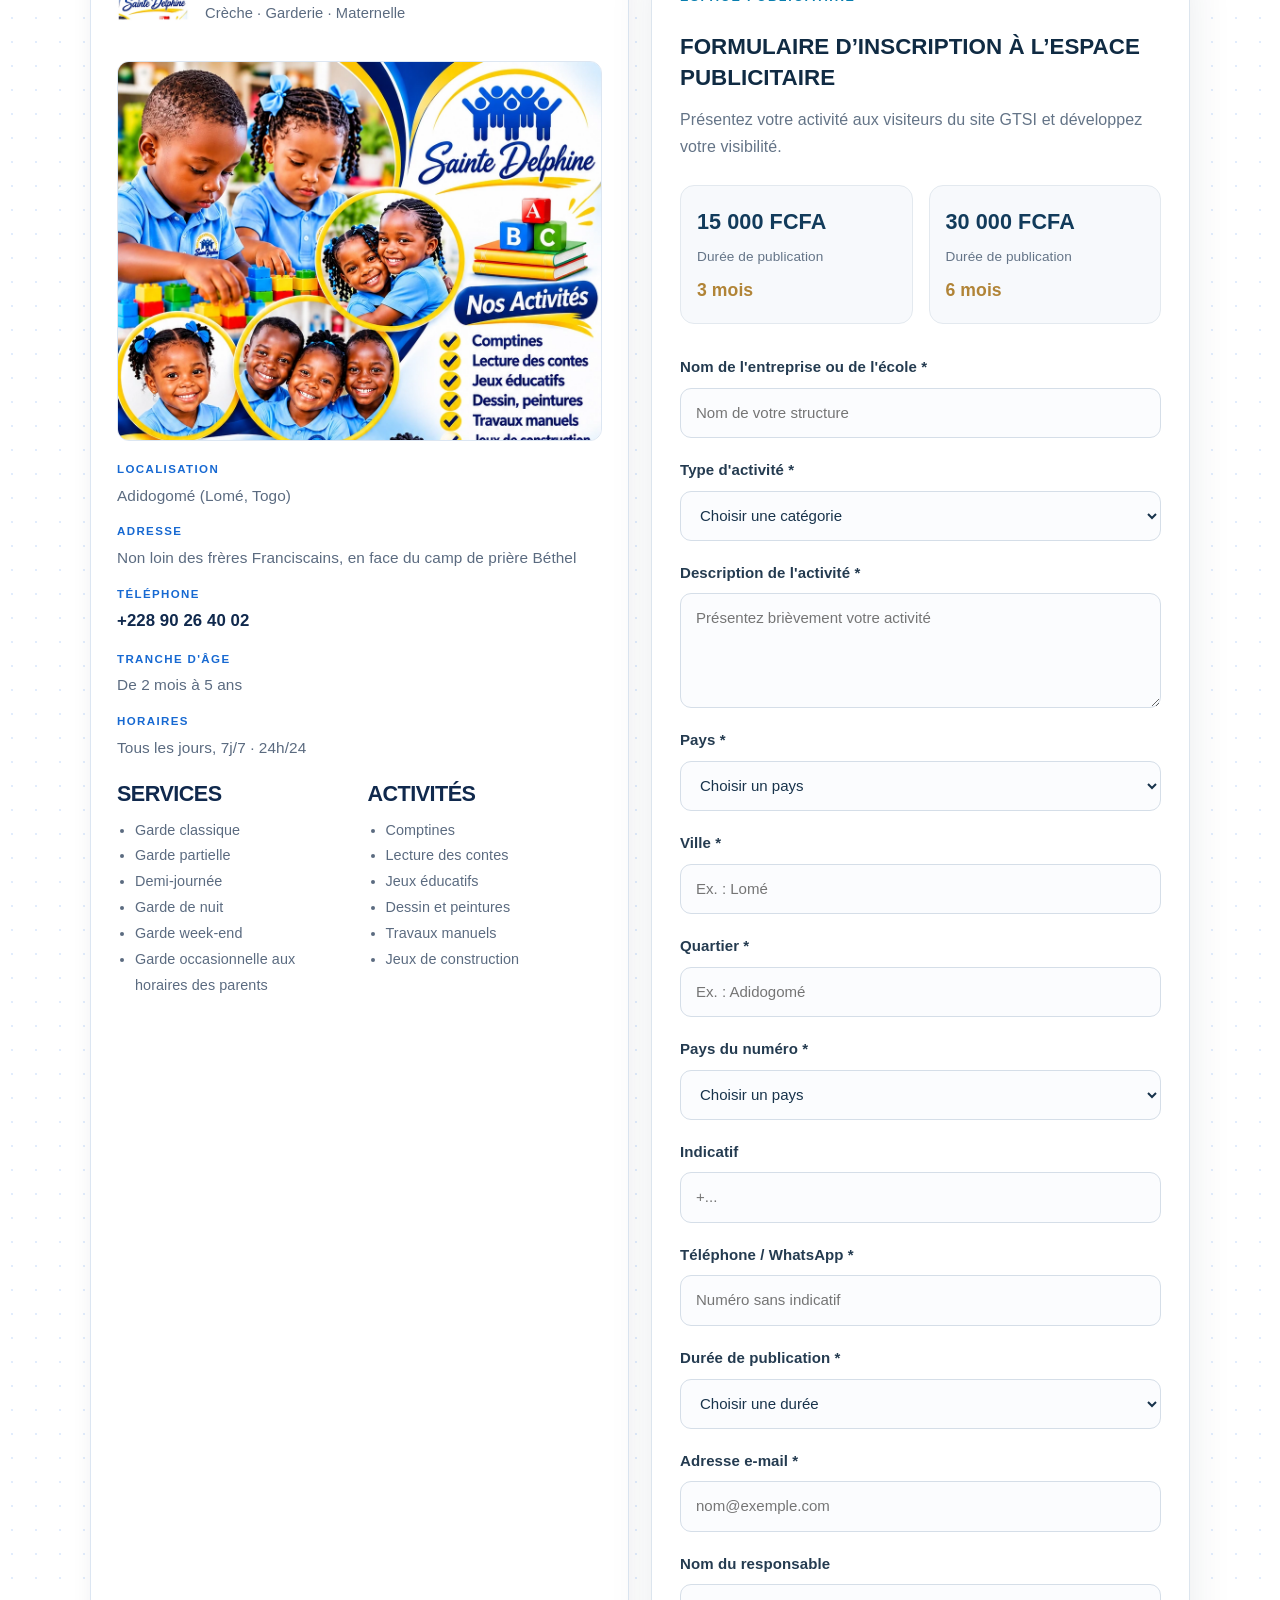
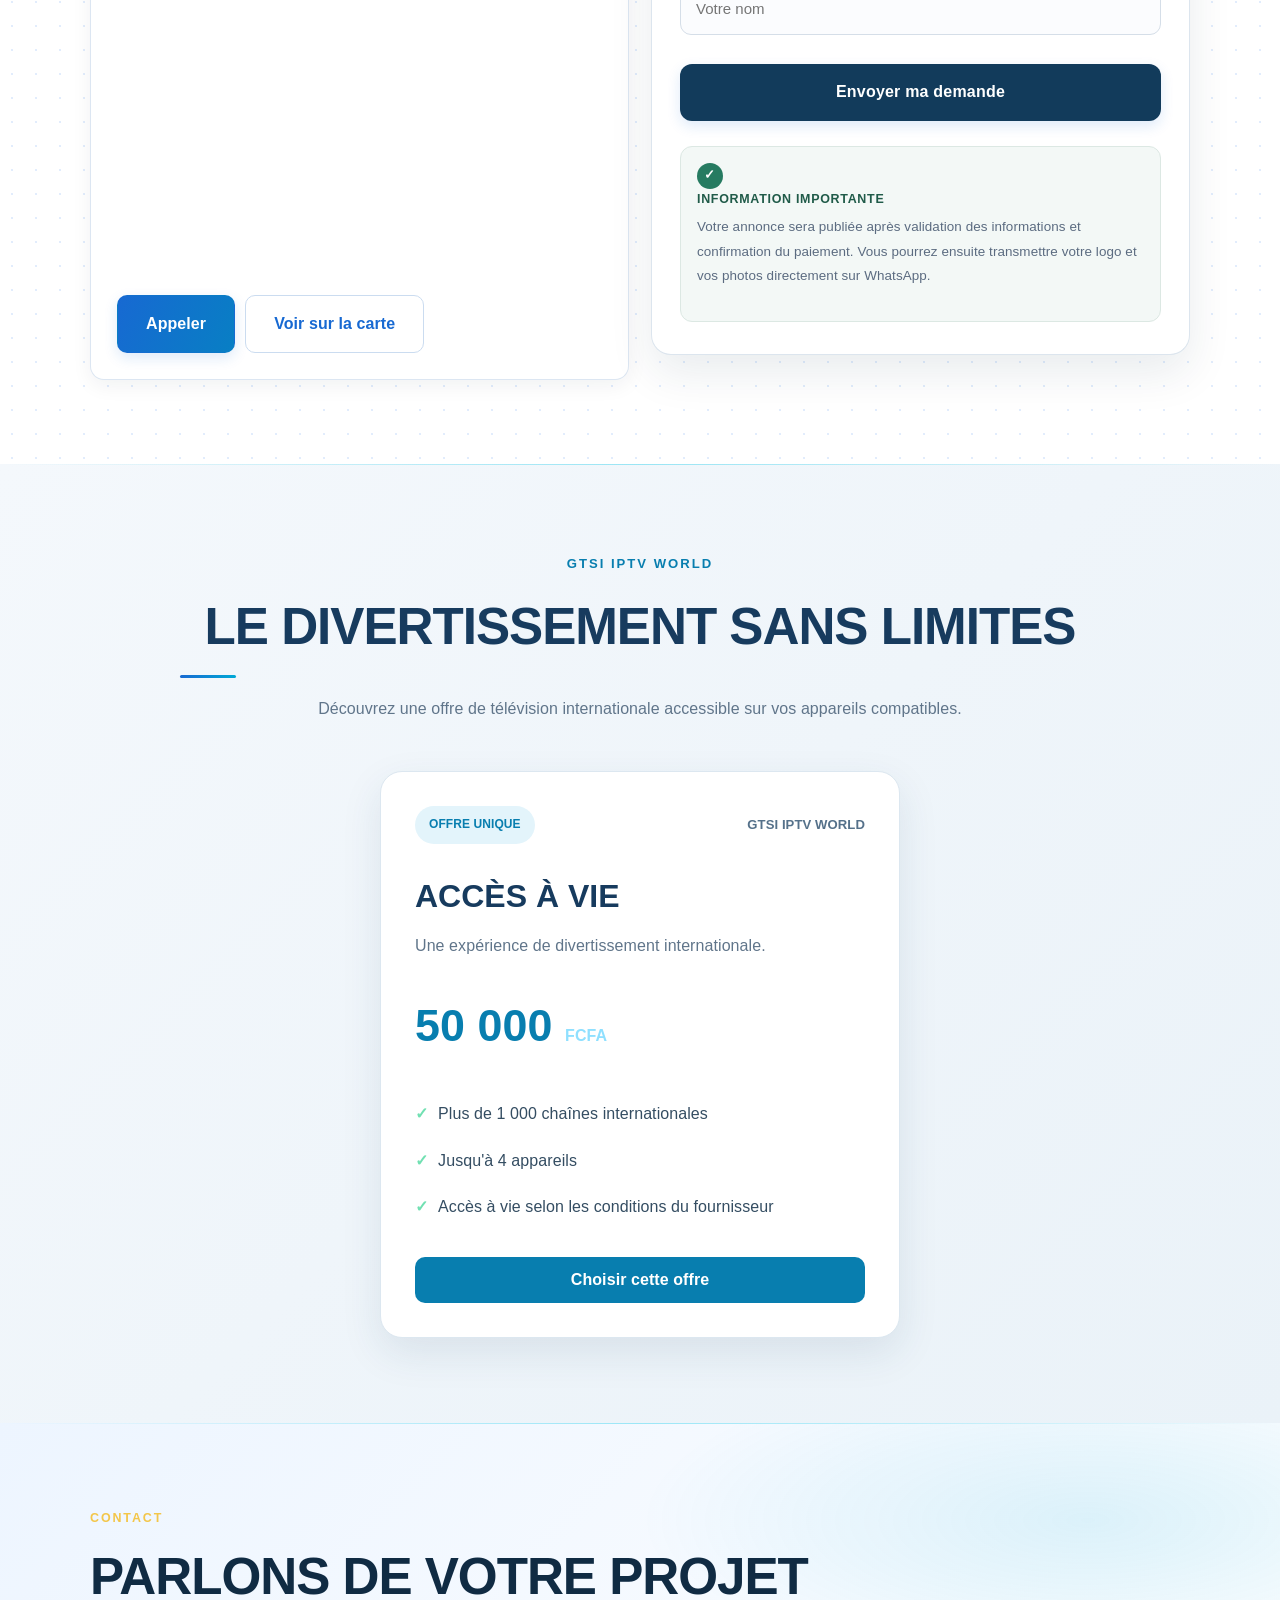
==== commit 3fa041a8: "GTSI site" ====
--- a/index.html
+++ b/index.html
@@ -32,6 +32,7 @@
       <li><a href="#schemas">Nos solutions</a></li>
       <li><a href="#gtsi-devis">Demander un devis</a></li>
       <li><a href="#boutique">Boutique</a></li>
+      <li><a href="#iptv">IPTV</a></li>
       <li><a href="#nos-partenaires">Publicité</a></li>
       <li><a href="#apropos">À propos</a></li>
       <li><a class="nav-cta" href="#contact">Contact</a></li>
@@ -569,6 +570,77 @@
   </section>
   <!-- PARTNERCARDS:END -->
 
+
+  <!-- GTSI-IPTV-MODULE -->
+  <section id="iptv" class="iptv-section">
+    <div class="container">
+      <div class="iptv-heading">
+        <span class="iptv-eyebrow">GTSI IPTV WORLD</span>
+        <h2>Le divertissement sans limites</h2>
+        <p>Découvrez une offre de télévision internationale accessible sur vos appareils compatibles.</p>
+      </div>
+
+      <article class="iptv-offer">
+        <div class="iptv-offer-top">
+          <span class="iptv-pill">OFFRE UNIQUE</span>
+          <span class="iptv-offer-brand">GTSI IPTV WORLD</span>
+        </div>
+        <h3>Accès à vie</h3>
+        <p class="iptv-offer-desc">Une expérience de divertissement internationale.</p>
+        <div class="iptv-price">50 000 <small>FCFA</small></div>
+        <ul class="iptv-benefits">
+          <li>Plus de 1 000 chaînes internationales</li>
+          <li>Jusqu'à 4 appareils</li>
+          <li>Accès à vie selon les conditions du fournisseur</li>
+        </ul>
+        <button type="button" class="iptv-button" id="iptv-choose">
+          Choisir cette offre
+        </button>
+      </article>
+
+      <div class="iptv-order" id="iptv-order" hidden>
+        <h3>Votre inscription</h3>
+        <p>Renseignez vos coordonnées pour préparer votre commande.</p>
+
+        <form id="iptv-order-form">
+          <label for="iptv-country">Pays de résidence *</label>
+          <select id="iptv-country" required>
+            <option value="">Sélectionnez votre pays</option>
+          </select>
+
+          <label for="iptv-city">Ville *</label>
+          <input id="iptv-city" type="text" placeholder="Ex. : Lomé" required>
+
+          <label for="iptv-code">Indicatif téléphonique *</label>
+          <select id="iptv-code" required>
+            <option value="">Sélectionnez l'indicatif</option>
+          </select>
+
+          <label for="iptv-email">Adresse e-mail valide *</label>
+          <input id="iptv-email" type="email" placeholder="exemple@domaine.com" autocomplete="email" required>
+
+          <label for="iptv-phone">Téléphone / WhatsApp *</label>
+          <input id="iptv-phone" type="tel" inputmode="numeric"
+                 placeholder="Votre numéro sans indicatif" required>
+
+          <button type="submit" class="iptv-button">Vérifier ma commande</button>
+        </form>
+
+        <div class="iptv-confirm" id="iptv-confirm" hidden>
+          <h3>Récapitulatif de votre commande</h3>
+          <p id="iptv-summary"></p>
+          <button type="button" class="iptv-button" id="iptv-confirm-button">
+            Confirmer et continuer sur WhatsApp
+          </button>
+          <button type="button" class="iptv-edit" id="iptv-edit">
+            Modifier mes informations
+          </button>
+        </div>
+      </div>
+    </div>
+  </section>
+  <!-- FIN GTSI-IPTV-MODULE -->
+
   <section class="contact" id="contact">
     <div class="container">
       <div class="tag">CONTACT</div>
@@ -611,6 +683,7 @@
 <script src="assets/js/antennes-tplink.js"></script>
 <script src="assets/js/catalogue-details.js"></script>
 <script src="assets/js/boutique.js"></script>
+<script src="assets/js/panier-devis.js?v=1"></script>
 <script src="assets/js/main.js"></script>
   <script src="assets/js/hero.js?v=3"></script>
   <script src="assets/js/devis-services.js?v=3"></script>
@@ -622,5 +695,6 @@
   <script src="assets/js/devis-wa.js?v=4"></script>
 <script src="assets/js/inscriptions-lieu.js?v=1"></script>
 <script src="assets/js/inscriptions-gtsi.js?v=4"></script>
+<script src="assets/js/inscription-iptv.js?v=1"></script>
 </body>
 </html>
--- a/assets/css/gtsi.css
+++ b/assets/css/gtsi.css
@@ -1240,3 +1240,172 @@
     text-align: left !important;
   }
 }
+
+
+/* GTSI-IPTV-STYLES */
+.iptv-section {
+  padding: 76px 20px;
+  background: linear-gradient(145deg, #07172b, #102b49);
+  color: #fff;
+}
+.iptv-section .container { max-width: 920px; margin: 0 auto; }
+.iptv-heading { text-align: center; margin-bottom: 34px; }
+.iptv-eyebrow {
+  color: #65d5ff; font-weight: 800; letter-spacing: 2px;
+  font-size: .82rem;
+}
+.iptv-heading h2 { color: #fff; margin: 12px 0; }
+.iptv-heading p { color: #d4e2ef; }
+.iptv-offer {
+  max-width: 520px; margin: 0 auto; padding: 30px;
+  border: 1px solid rgba(255,255,255,.2); border-radius: 22px;
+  background: linear-gradient(155deg, #173b60, #0b2038);
+  box-shadow: 0 18px 45px rgba(0,0,0,.25);
+}
+.iptv-offer-top { display:flex; justify-content:space-between; gap:12px; flex-wrap:wrap; }
+.iptv-pill {
+  background:#d7f4ff; color:#07304d; padding:6px 12px;
+  border-radius:30px; font-size:.75rem; font-weight:800;
+}
+.iptv-offer-brand { color:#b8eaff; font-size:.82rem; font-weight:700; }
+.iptv-offer h3 { color:#fff; font-size:1.8rem; margin:24px 0 5px; }
+.iptv-offer-desc { color:#d4e2ef; }
+.iptv-price { color:#fff; font-size:2.8rem; font-weight:900; margin:20px 0; }
+.iptv-price small { font-size:1rem; color:#8fe0ff; }
+.iptv-benefits { list-style:none; padding:0; margin:20px 0 26px; }
+.iptv-benefits li { padding:9px 0; color:#edf7ff; }
+.iptv-benefits li::before { content:"✓"; color:#71e0b2; font-weight:900; margin-right:10px; }
+.iptv-button {
+  display:block; width:100%; border:0; border-radius:10px;
+  padding:14px 18px; background:#19a7d8; color:#fff;
+  font-weight:800; font-size:1rem; cursor:pointer;
+}
+.iptv-button:hover { background:#0788bb; }
+.iptv-order {
+  max-width:600px; margin:32px auto 0; padding:26px;
+  border-radius:18px; background:#fff; color:#17283a;
+}
+.iptv-order h3 { color:#102b49; margin-top:0; }
+.iptv-order label { display:block; margin:16px 0 7px; font-weight:700; }
+.iptv-order input, .iptv-order select {
+  width:100%; box-sizing:border-box; min-height:46px;
+  padding:10px 12px; border:1px solid #cbd5df; border-radius:8px;
+  background:#fff; color:#17283a; font:inherit;
+}
+.iptv-order form .iptv-button { margin-top:22px; }
+.iptv-confirm {
+  margin-top:24px; padding:18px; border-radius:12px;
+  background:#eef7fc; overflow-wrap:anywhere;
+}
+.iptv-confirm p { line-height:1.7; }
+.iptv-edit {
+  display:block; margin:14px auto 0; border:0;
+  background:transparent; color:#145b85; text-decoration:underline;
+  cursor:pointer; font:inherit;
+}
+.iptv-order [hidden] { display:none !important; }
+@media (max-width:600px) {
+  .iptv-section { padding:52px 14px; }
+  .iptv-offer, .iptv-order { padding:22px 18px; }
+  .iptv-price { font-size:2.35rem; }
+}
+/* FIN GTSI-IPTV-STYLES */
+
+/* GTSI IPTV - NOUVEAU DESIGN PREMIUM CLAIR */
+.iptv-section {
+  background: linear-gradient(135deg, #f4f8fc, #eaf2f8) !important;
+  color: #20384e !important;
+  padding: 85px 20px !important;
+}
+
+.iptv-heading {
+  margin-bottom: 48px !important;
+}
+
+.iptv-heading h2 {
+  color: #173b5e !important;
+  margin: 16px 0 !important;
+}
+
+.iptv-heading p {
+  color: #60758a !important;
+}
+
+.iptv-eyebrow {
+  color: #087eaf !important;
+}
+
+.iptv-offer {
+  background: #ffffff !important;
+  border: 1px solid #dce7f0 !important;
+  border-radius: 22px !important;
+  padding: 34px !important;
+  box-shadow: 0 15px 40px rgba(30, 65, 95, .10) !important;
+  color: #20384e !important;
+}
+
+.iptv-offer-top {
+  margin-bottom: 30px !important;
+  align-items: center;
+}
+
+.iptv-pill {
+  background: #e3f4fb !important;
+  color: #087eaf !important;
+  padding: 8px 14px !important;
+}
+
+.iptv-offer-brand {
+  color: #55718a !important;
+}
+
+.iptv-offer h3 {
+  color: #173b5e !important;
+  margin: 0 0 12px !important;
+  font-size: 2rem !important;
+}
+
+.iptv-offer-desc {
+  color: #60758a !important;
+}
+
+.iptv-price {
+  color: #087eaf !important;
+  margin: 25px 0 !important;
+}
+
+.iptv-benefits li {
+  color: #344d62 !important;
+}
+
+.iptv-button {
+  background: #087eaf !important;
+  border-radius: 10px !important;
+  transition: background .2s ease, transform .2s ease;
+}
+
+.iptv-button:hover {
+  background: #05658e !important;
+  transform: translateY(-2px);
+}
+
+.iptv-order {
+  box-shadow: 0 12px 35px rgba(30, 65, 95, .10) !important;
+  border: 1px solid #dce7f0 !important;
+}
+
+@media (max-width: 600px) {
+  .iptv-section {
+    padding: 55px 15px !important;
+  }
+
+  .iptv-offer {
+    padding: 25px 20px !important;
+  }
+
+  .iptv-offer-top {
+    margin-bottom: 25px !important;
+  }
+}
+
+/* FIN NOUVEAU DESIGN IPTV */
